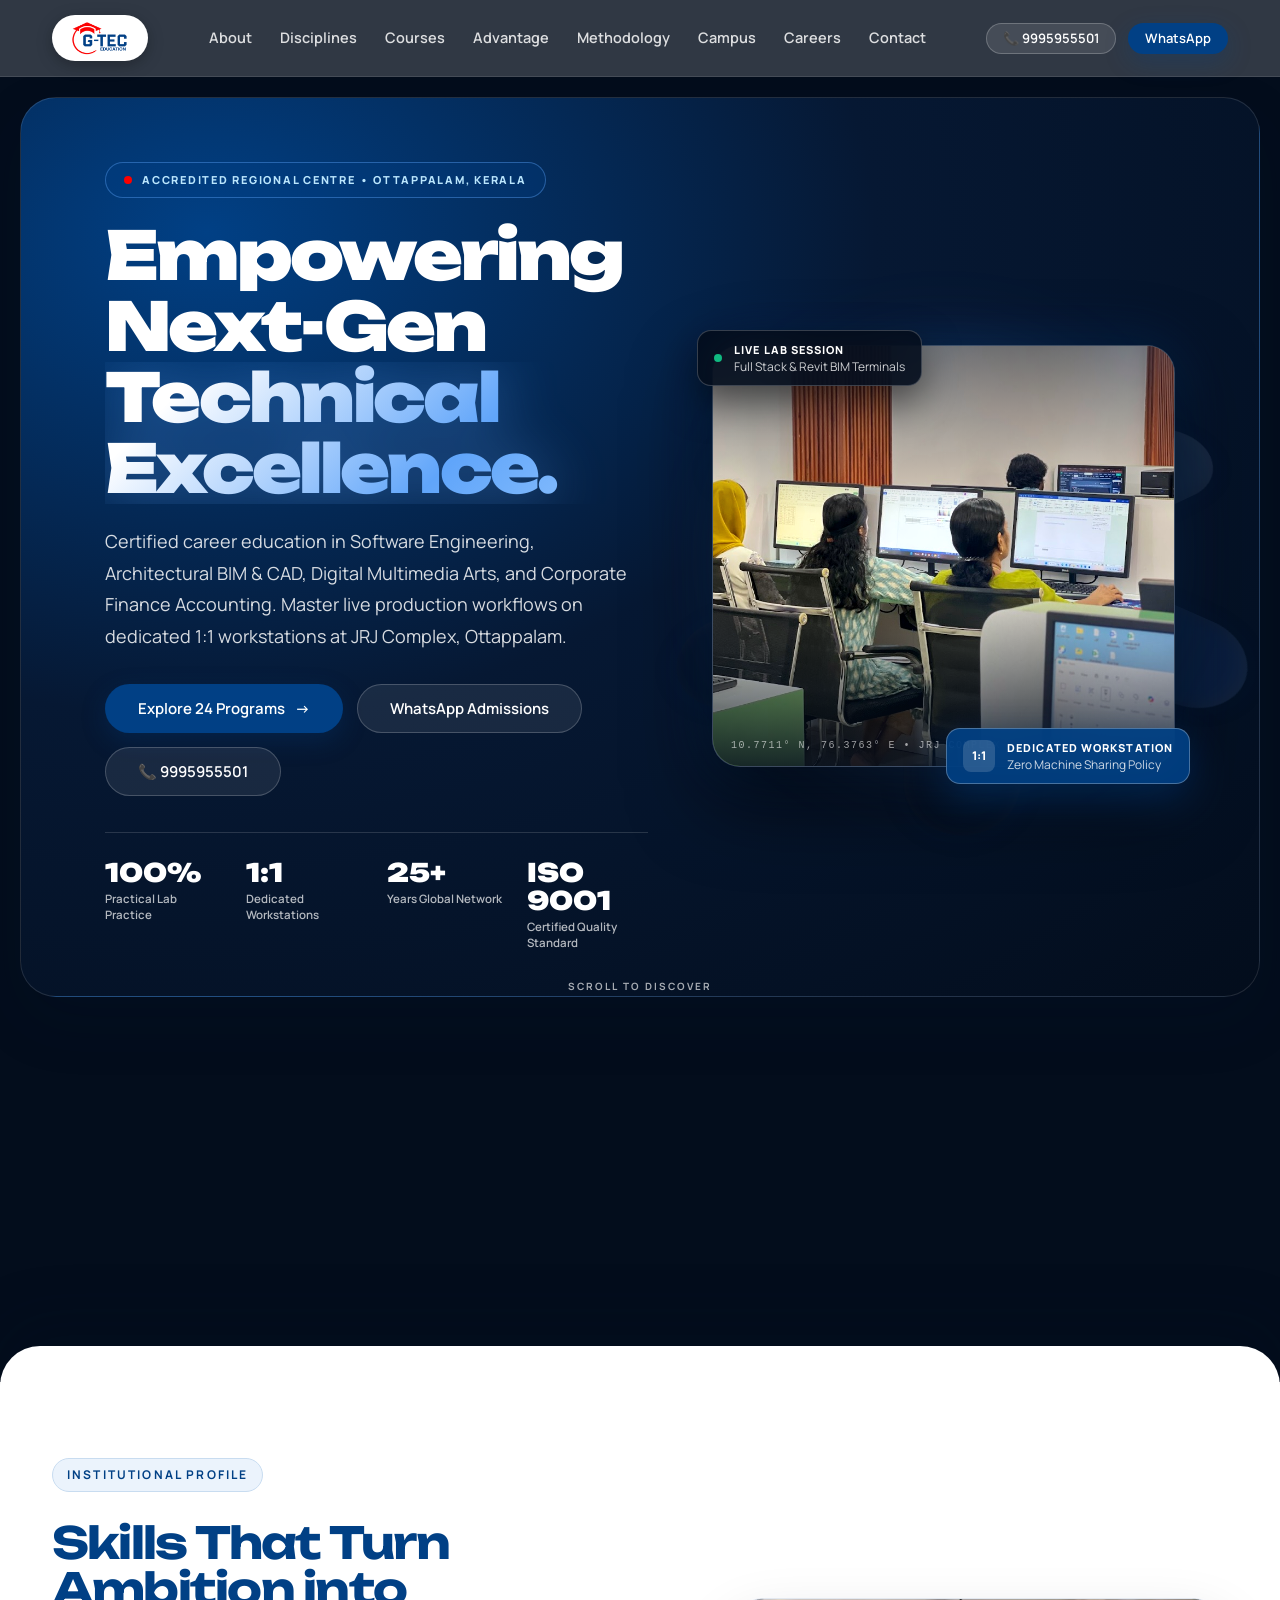
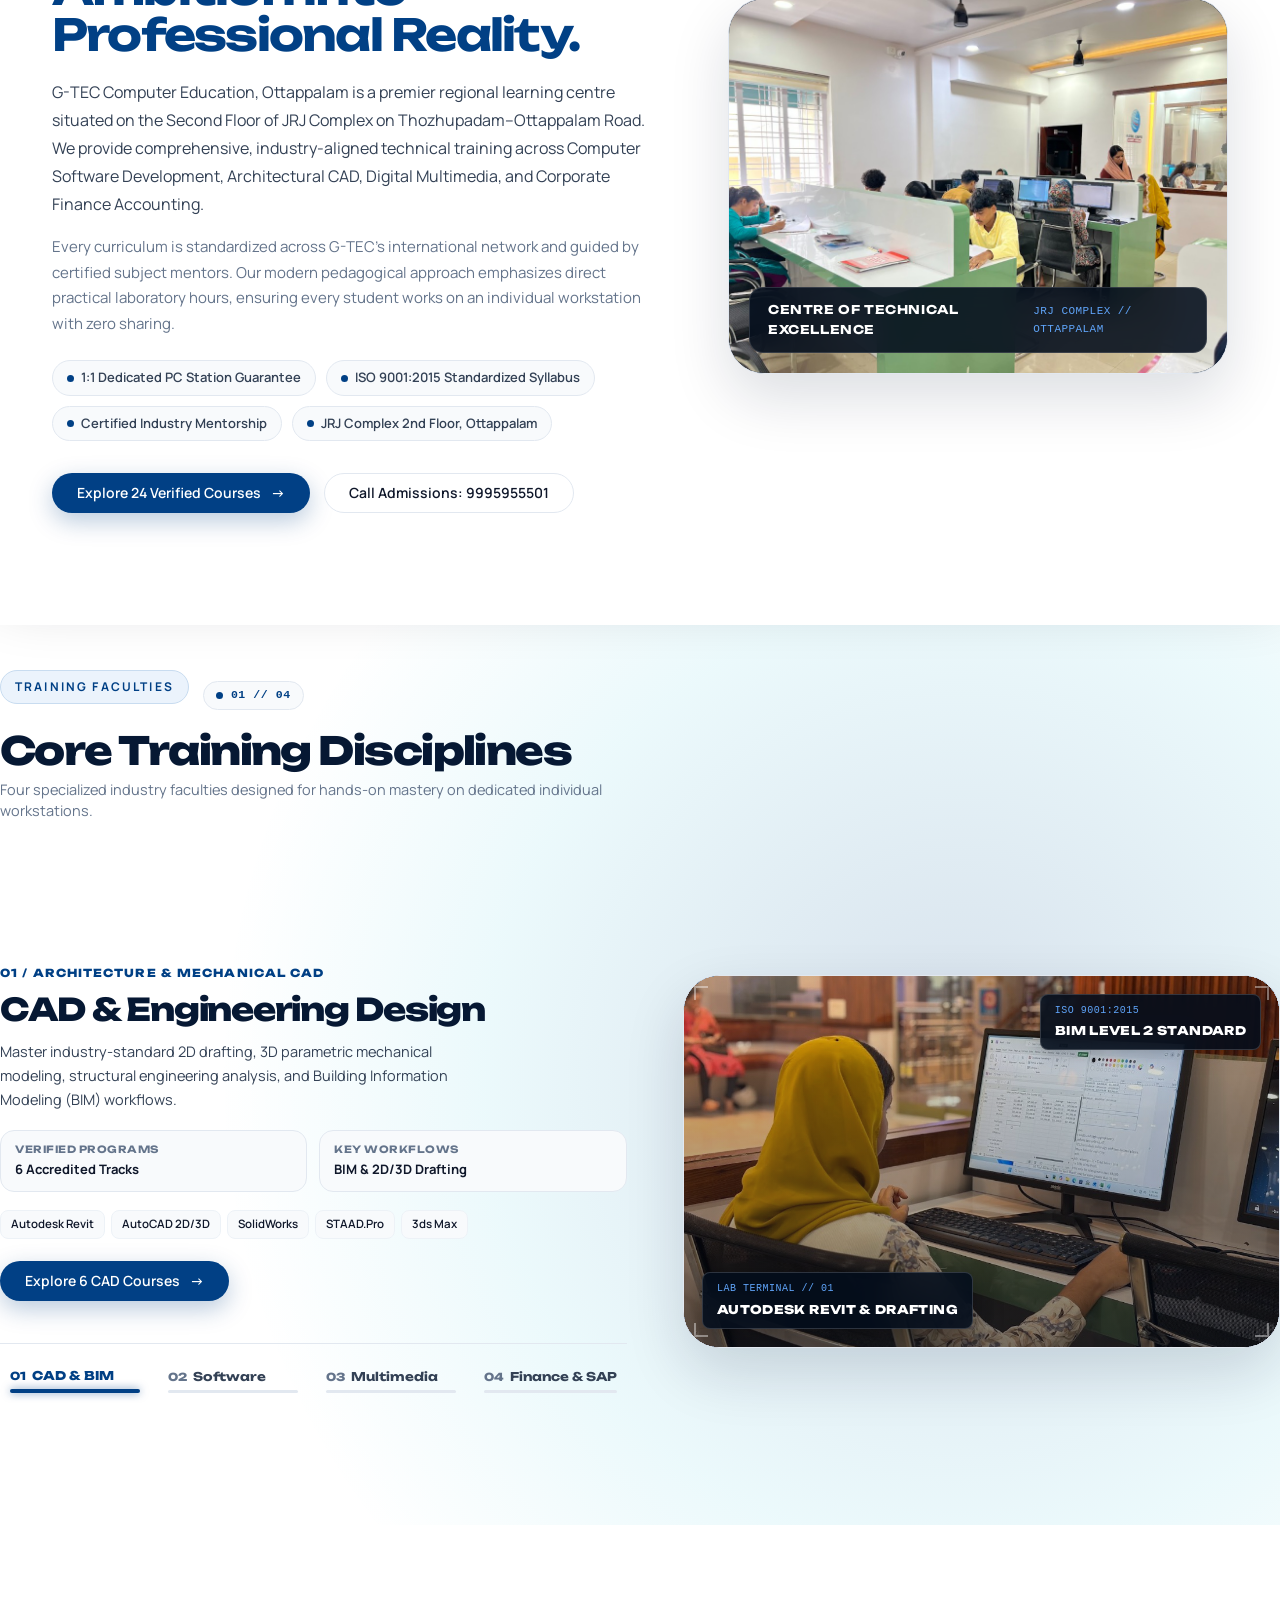
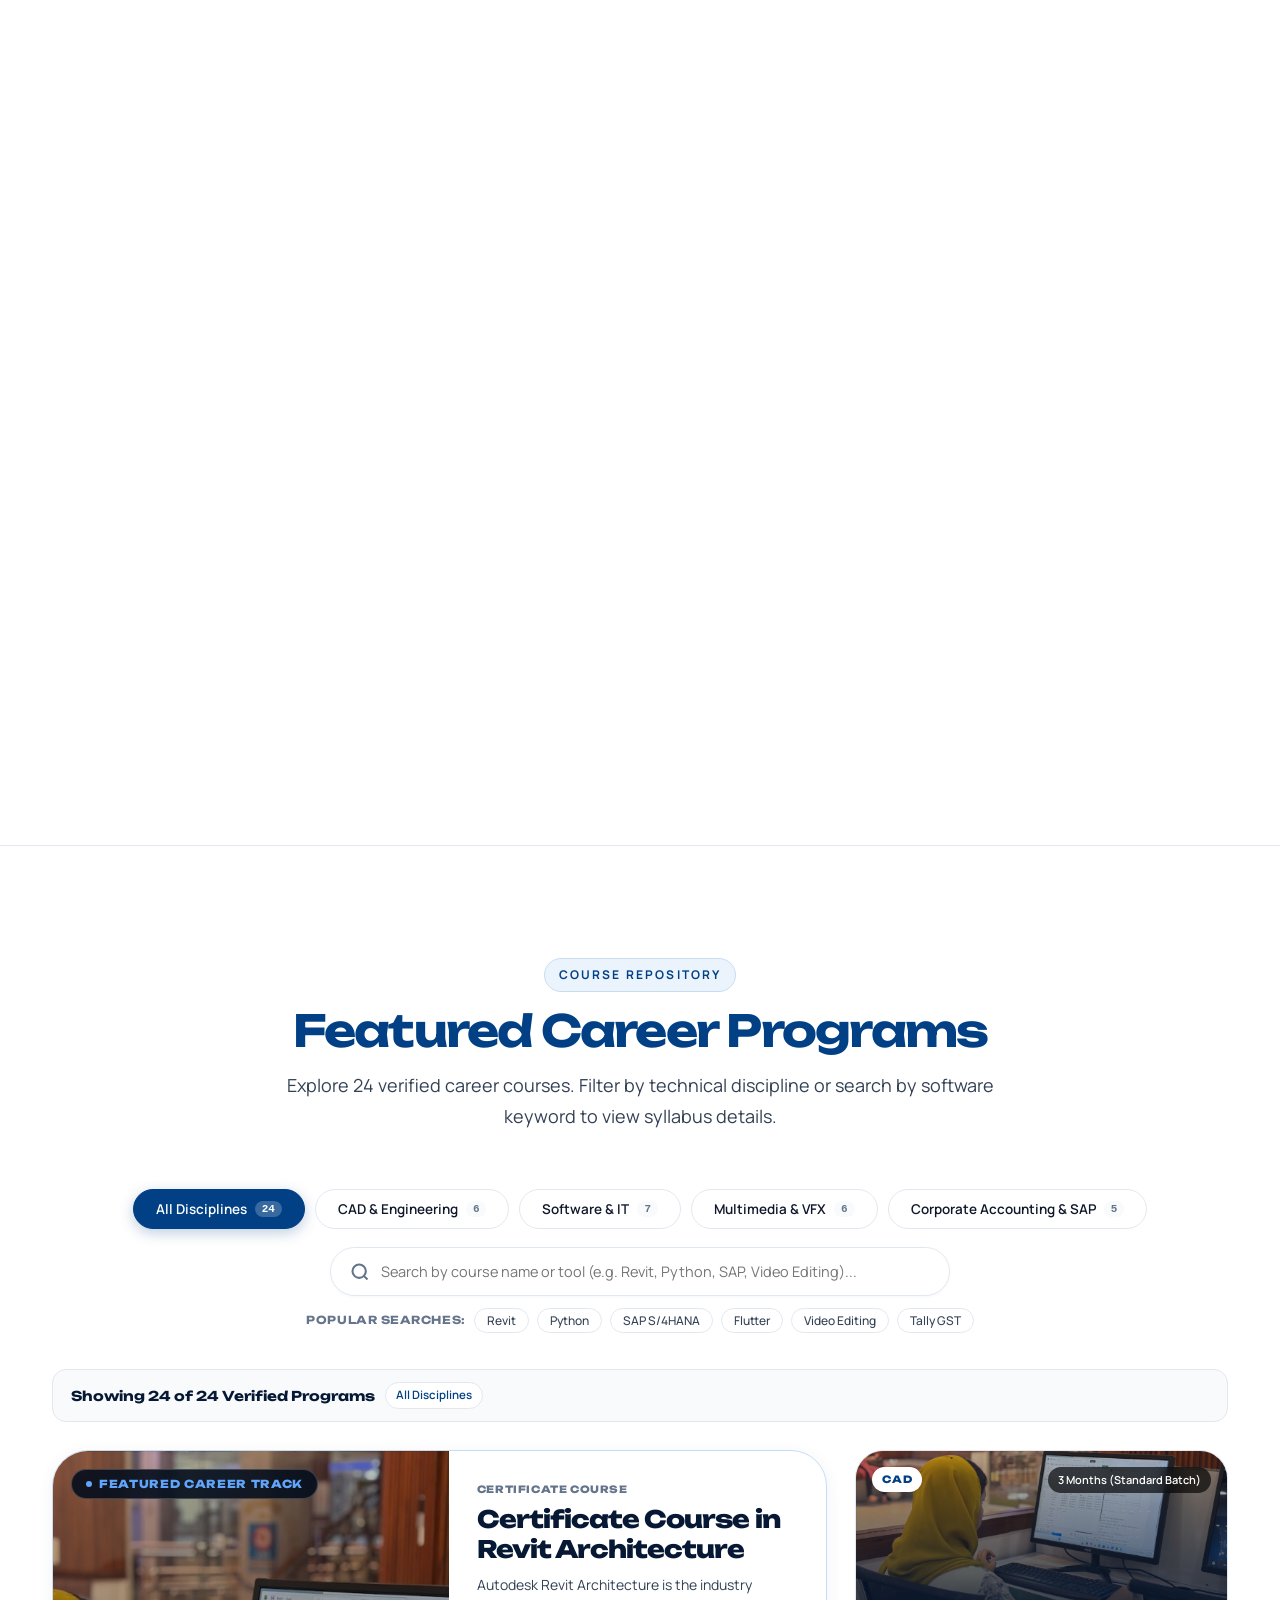
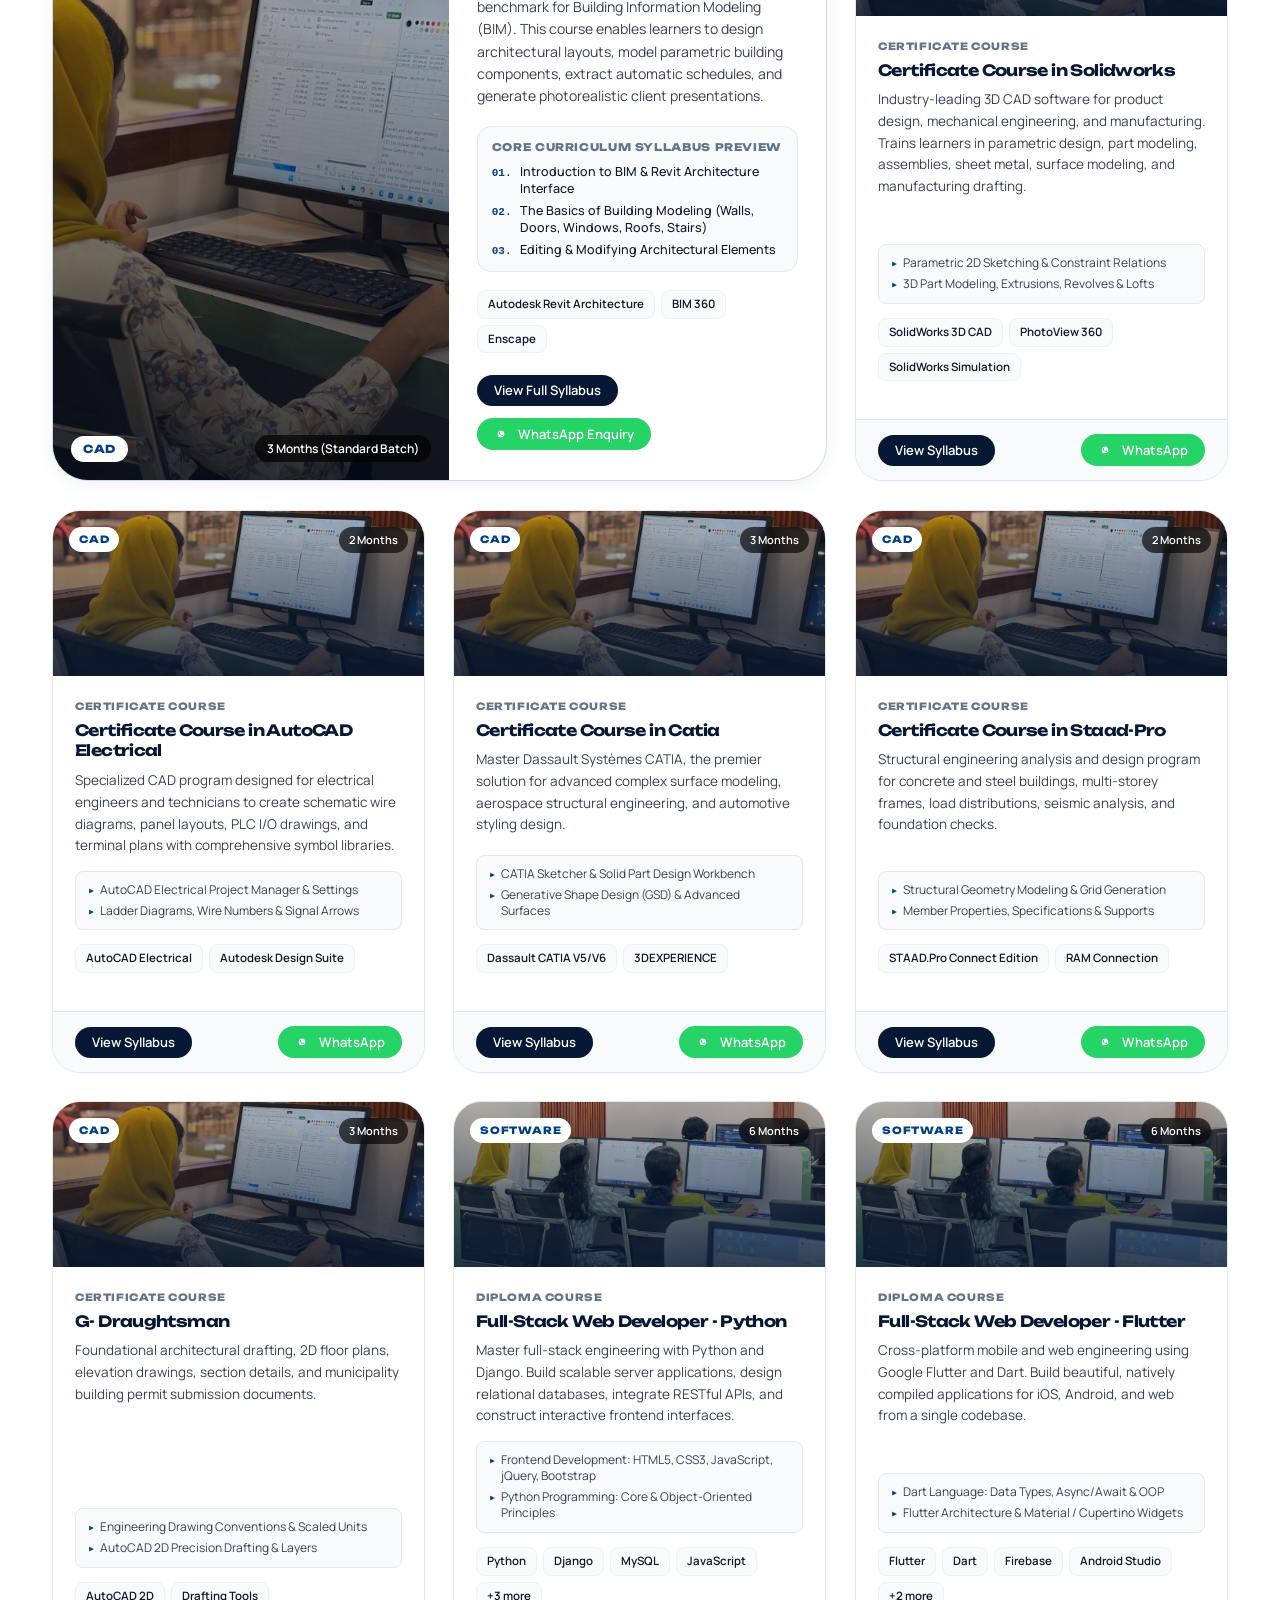
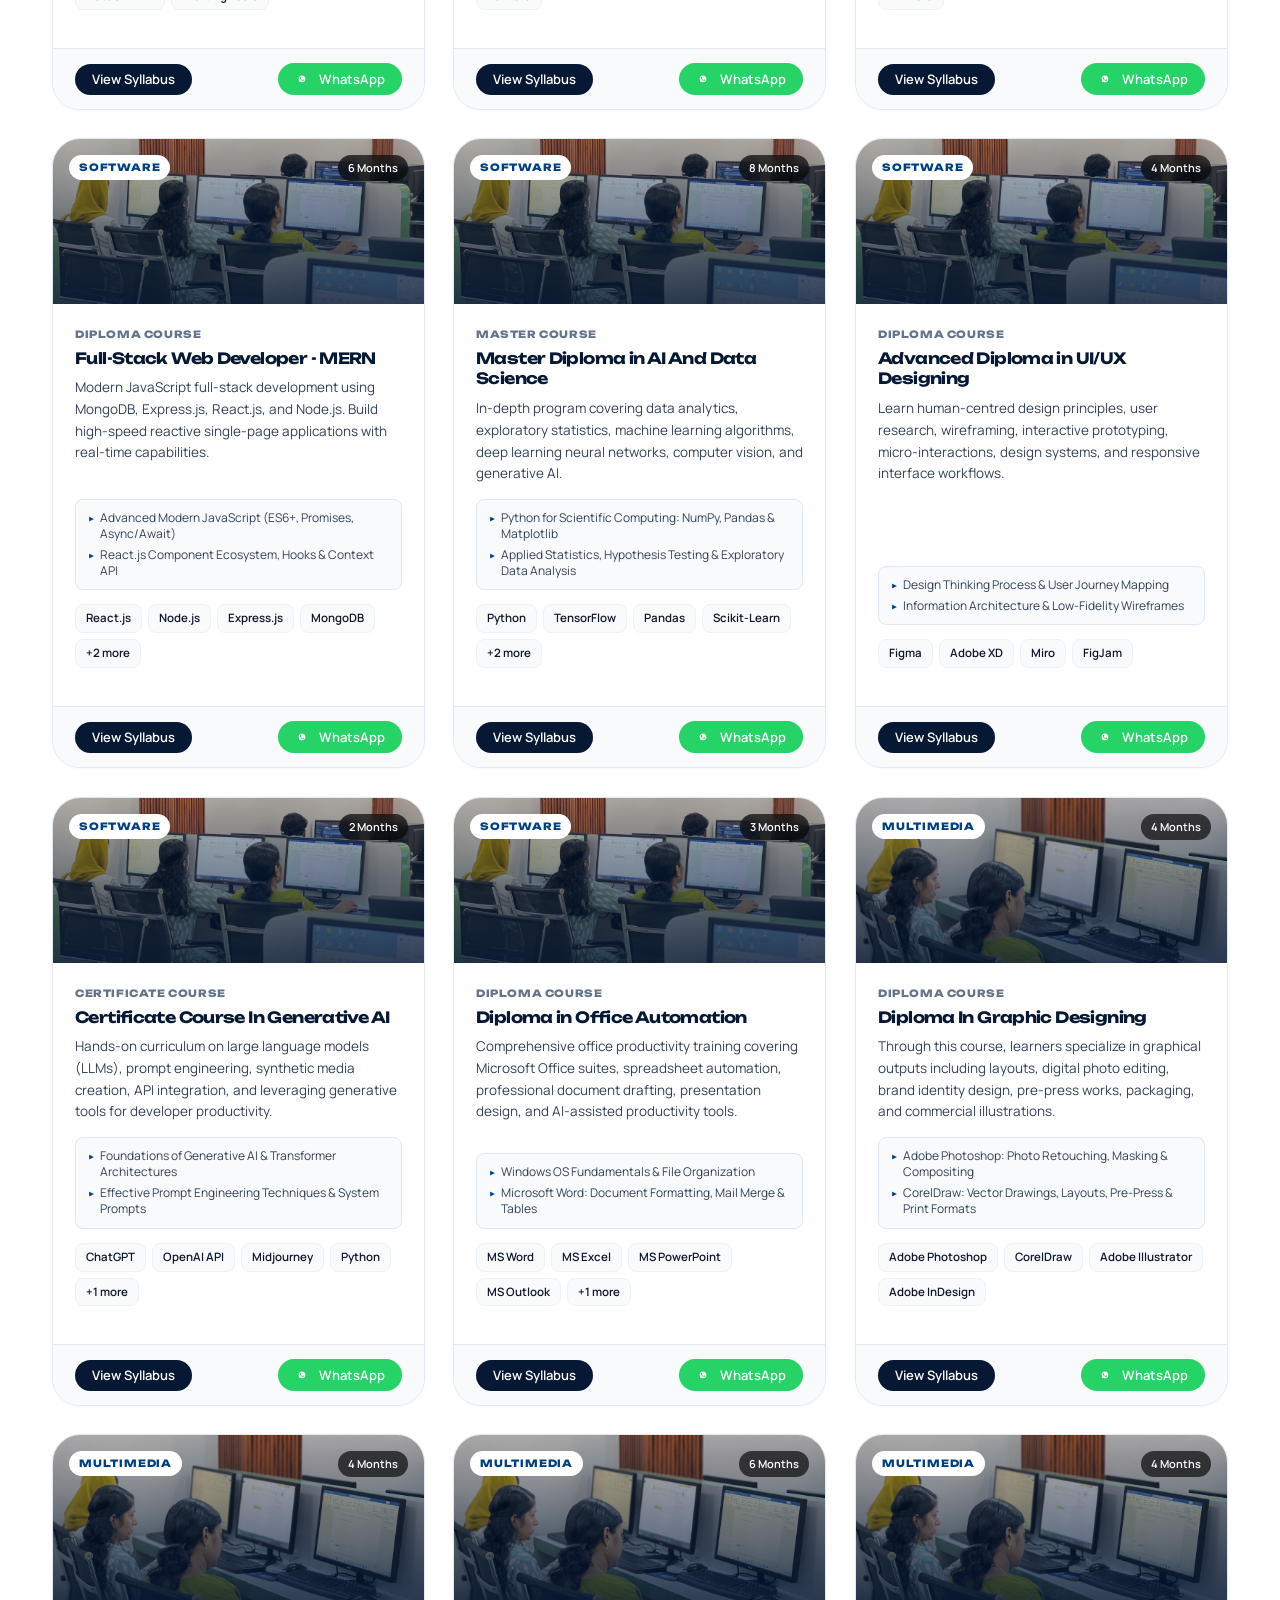
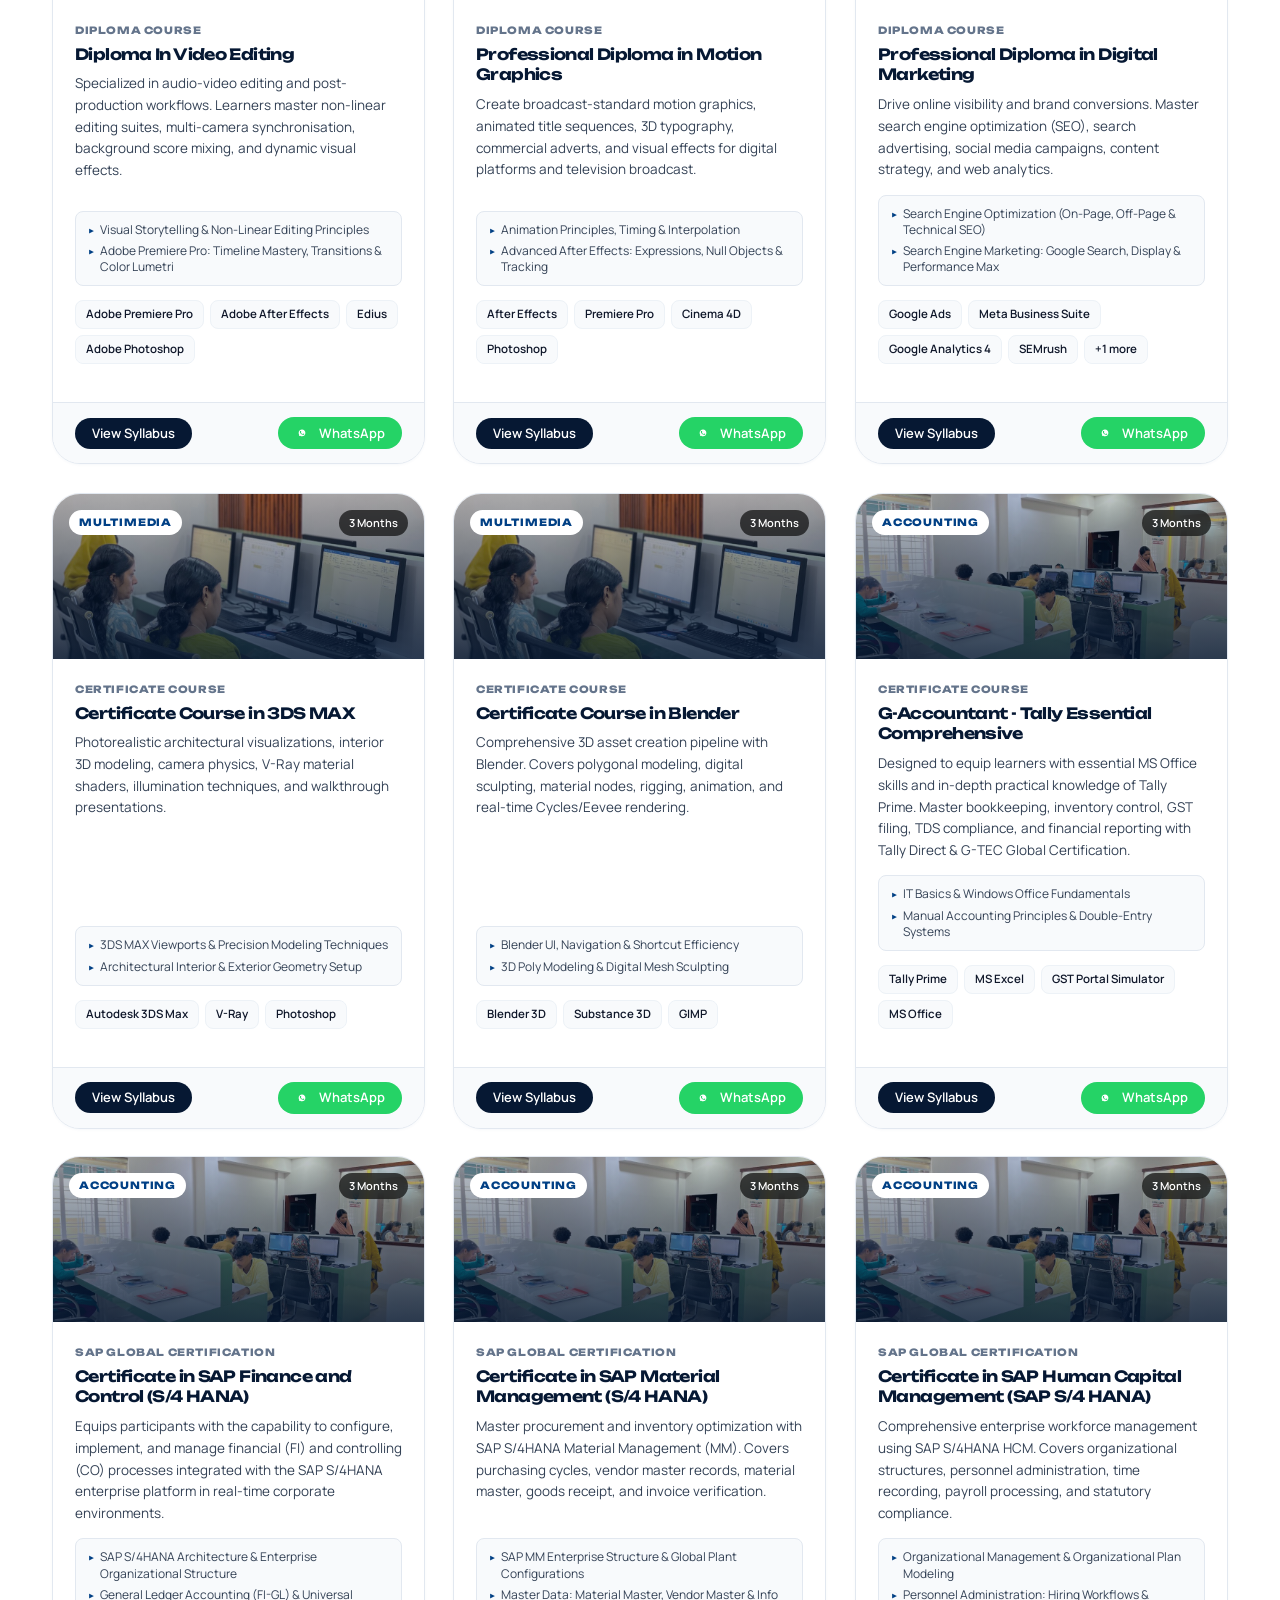
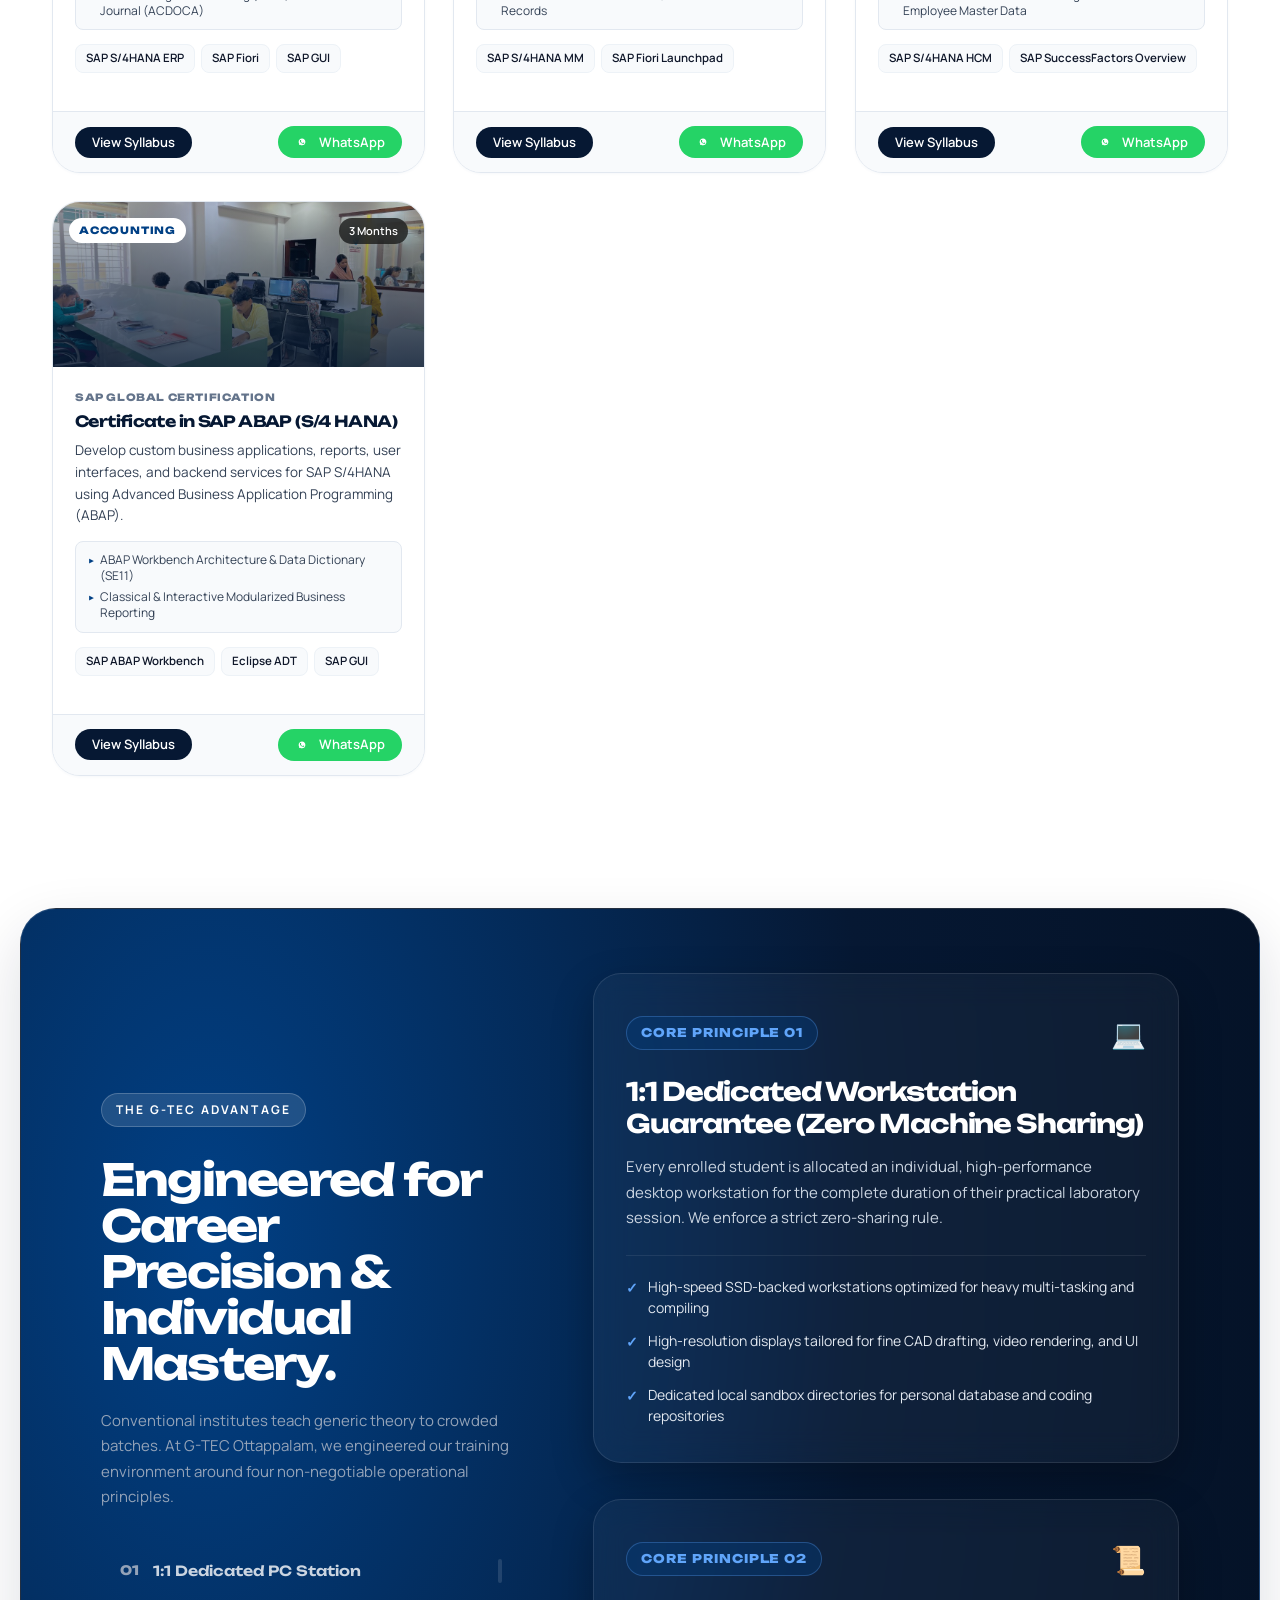
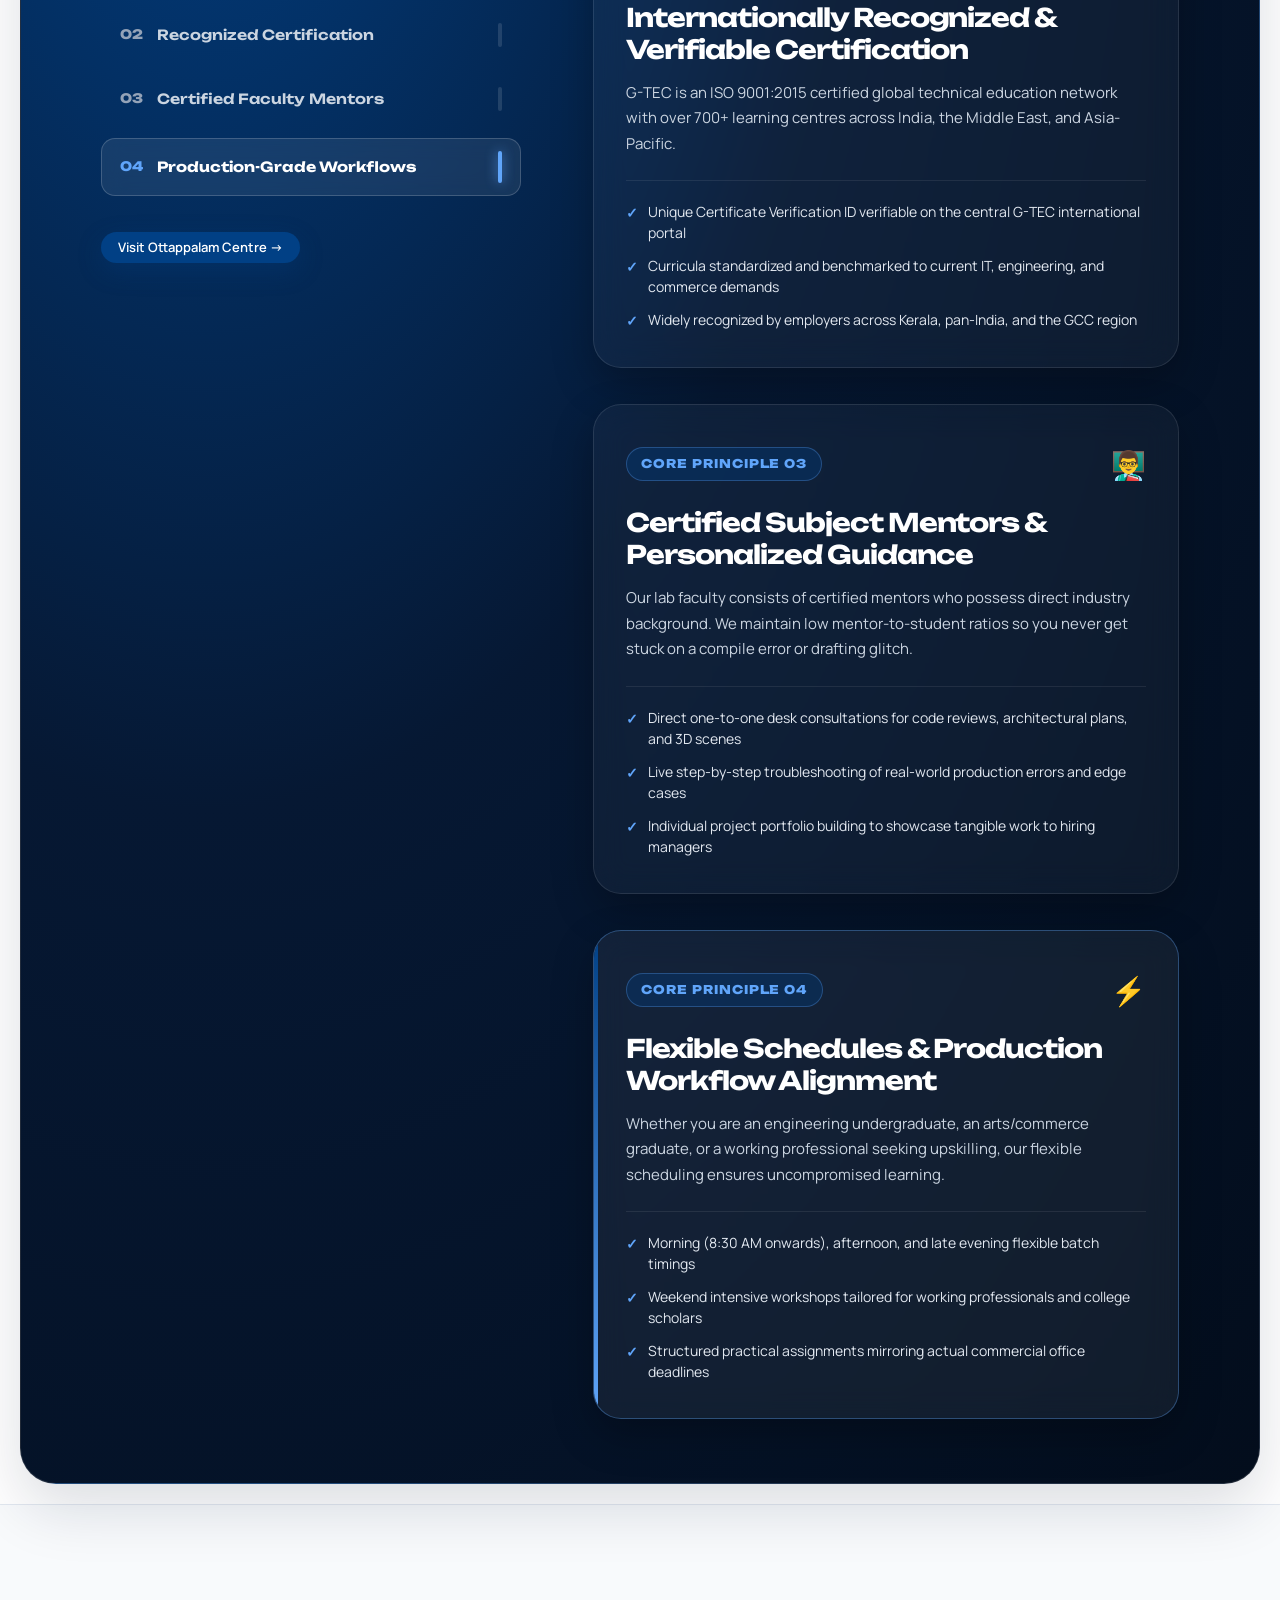
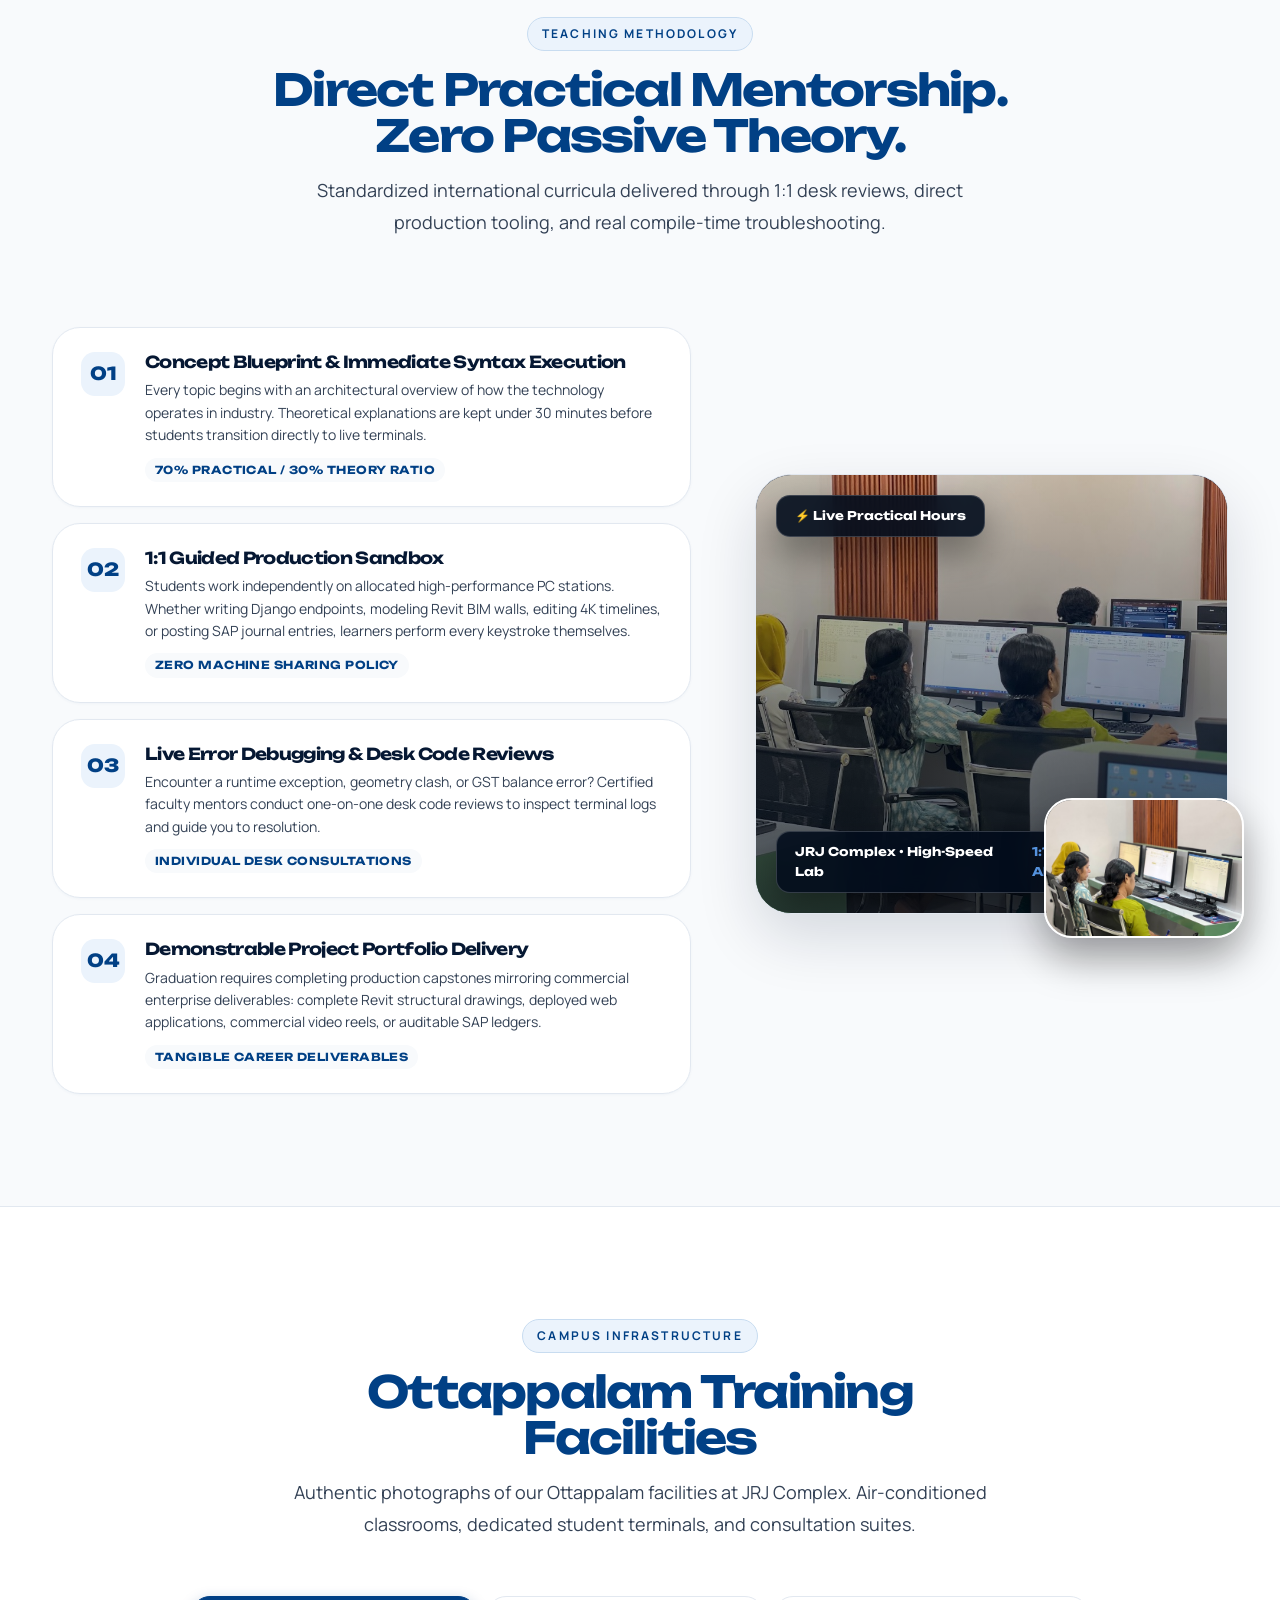
==== new-site/index.html @ 490abf29 "Initial commit: new-site design system and auto-sync daemon" ====
<!DOCTYPE html>
<html lang="en" class="scroll-smooth">
<head>
  <meta charset="UTF-8" />
  <meta name="viewport" content="width=device-width, initial-scale=1.0" />
  <meta http-equiv="X-UA-Compatible" content="ie=edge" />

  <!-- Primary SEO Meta Tags -->
  <title>G-TEC Computer Education Ottappalam | Certified IT, CAD, Multimedia & Accounting</title>
  <meta name="title" content="G-TEC Computer Education Ottappalam | Certified IT, CAD, Multimedia & Accounting" />
  <meta name="description" content="Official website of G-TEC Computer Education, Ottappalam. Certified career training in Python Full Stack, AutoCAD, Revit Architecture, Adobe Premiere, SAP S/4HANA, and TallyPrime at JRJ Complex, Ottappalam, Kerala." />
  <meta name="keywords" content="G-TEC Education Ottappalam, computer training institute Ottappalam, software courses Kerala, Python Django course, Revit BIM training, Tally Prime accounting, SAP S4HANA course, graphic design institute Ottappalam" />
  <meta name="robots" content="index, follow" />
  <meta name="theme-color" content="#014085" />

  <!-- Open Graph / Social -->
  <meta property="og:type" content="website" />
  <meta property="og:url" content="https://final-third-haris.github.io/https-gtecottapalam.github.io/" />
  <meta property="og:title" content="G-TEC Education Ottappalam | Empowering Next-Gen Technical Excellence" />
  <meta property="og:description" content="Certified training in Software Development, Architectural CAD, Multimedia Arts, and Corporate Accounting at JRJ Complex, Ottappalam." />
  <meta property="og:image" content="./assets/images/reception-lounge.jpg" />

  <!-- Favicon -->
  <link rel="icon" type="image/png" href="./assets/images/favicon.png" />
  <link rel="apple-touch-icon" href="./assets/images/favicon.png" />

  <!-- Google Fonts Preconnect & Stylesheet -->
  <link rel="preconnect" href="https://fonts.googleapis.com" />
  <link rel="preconnect" href="https://fonts.gstatic.com" crossorigin />
  <link href="https://fonts.googleapis.com/css2?family=Manrope:wght@300;400;500;600;700;800&family=Unbounded:wght@300;400;500;600;700;800;900&display=swap" rel="stylesheet" />

  <!-- Design System Stylesheets -->
  <link rel="stylesheet" href="./assets/css/tokens.css" />
  <link rel="stylesheet" href="./assets/css/base.css" />
  <link rel="stylesheet" href="./assets/css/components.css" />
  <link rel="stylesheet" href="./assets/css/animations.css" />

  <!-- Structured Data JSON-LD -->
  <script type="application/ld+json">
  {
    "@context": "https://schema.org",
    "@type": "EducationalOrganization",
    "name": "G-TEC Computer Education, Ottappalam",
    "description": "Leading computer education and training centre in Ottappalam providing certified programs in Software Development, CAD, Multimedia, and Corporate Accounting.",
    "url": "https://final-third-haris.github.io/https-gtecottapalam.github.io/",
    "logo": "https://final-third-haris.github.io/https-gtecottapalam.github.io/assets/images/gtec-logo.png",
    "image": "https://final-third-haris.github.io/https-gtecottapalam.github.io/assets/images/reception-lounge.jpg",
    "telephone": "+919995955501",
    "email": "ottappalam.pkd@gteceducation.com",
    "address": {
      "@type": "PostalAddress",
      "streetAddress": "Second Floor, JRJ Complex, Thozhupadam–Ottappalam Road",
      "addressLocality": "Ottappalam",
      "addressRegion": "Kerala",
      "postalCode": "679101",
      "addressCountry": "IN"
    },
    "geo": {
      "@type": "GeoCoordinates",
      "latitude": 10.7711467,
      "longitude": 76.3762886
    },
    "sameAs": [
      "https://www.instagram.com/gtecottapalam/?hl=en",
      "https://www.facebook.com/gtecotp/",
      "https://maps.app.goo.gl/fbnyT27gH3FD3fjV9"
    ]
  }
  </script>
</head>
<body>

  <!-- ========================================================================
       1. STICKY FROSTED NAVIGATION BAR
       ======================================================================== -->
  <header class="site-nav">
    <div class="container nav-container">
      
      <!-- Brand Logo with Shield Capsule -->
      <a href="#hero" class="nav-brand" aria-label="G-TEC Education Ottappalam Home">
        <div class="nav-brand-capsule">
          <img src="./assets/images/gtec-logo.png" alt="G-TEC Education Official Logo" class="nav-logo-img" width="144" height="34" />
        </div>
      </a>

      <!-- Primary Desktop Links -->
      <nav class="nav-links" aria-label="Primary Navigation">
        <a href="#about" class="nav-link">About</a>
        <a href="#disciplines" class="nav-link">Disciplines</a>
        <a href="#courses" class="nav-link">Courses</a>
        <a href="#why-gtec" class="nav-link">Advantage</a>
        <a href="#pedagogy" class="nav-link">Methodology</a>
        <a href="#campus" class="nav-link">Campus</a>
        <a href="#careers" class="nav-link">Careers</a>
        <a href="#contact" class="nav-link">Contact</a>
      </nav>

      <!-- Action Controls -->
      <div class="nav-actions">
        <a href="tel:+919995955501" class="btn btn-nav-call btn-sm hide-on-mobile" aria-label="Call Admissions">
          <span>📞 9995955501</span>
        </a>
        <a href="https://wa.me/916238843939" target="_blank" rel="noopener noreferrer" class="btn btn-primary btn-sm hide-on-mobile" aria-label="WhatsApp Enquiry">
          <span>WhatsApp</span>
        </a>
        <button type="button" class="mobile-toggle-btn" id="mobile-toggle-btn" aria-label="Open mobile menu">
          ☰
        </button>
      </div>

    </div>
  </header>

  <!-- Mobile Drawer -->
  <div class="mobile-drawer" id="mobile-drawer">
    <div class="drawer-panel" onclick="event.stopPropagation()">
      <div>
        <div style="display: flex; justify-content: space-between; align-items: center; margin-bottom: 32px;">
          <img src="./assets/images/gtec-logo.png" alt="G-TEC Logo" style="height: 38px; width: auto;" />
          <button type="button" id="drawer-close-btn" style="font-size: 28px; color: var(--color-slate-dark); cursor: pointer;" aria-label="Close menu">&times;</button>
        </div>
        <nav style="display: flex; flex-direction: column; gap: 20px;">
          <a href="#about" class="nav-link drawer-link">About Centre</a>
          <a href="#disciplines" class="nav-link drawer-link">Core Disciplines</a>
          <a href="#courses" class="nav-link drawer-link">24 Career Programs</a>
          <a href="#why-gtec" class="nav-link drawer-link">The G-TEC Advantage</a>
          <a href="#pedagogy" class="nav-link drawer-link">Teaching Methodology</a>
          <a href="#campus" class="nav-link drawer-link">Campus Facilities</a>
          <a href="#careers" class="nav-link drawer-link">Career Pathways</a>
          <a href="#credentials" class="nav-link drawer-link">Verification & ISO</a>
          <a href="#contact" class="nav-link drawer-link">Contact & Directions</a>
        </nav>
      </div>

      <div style="display: flex; flex-direction: column; gap: 12px; border-top: 1px solid var(--border-color); padding-top: 24px;">
        <a href="tel:+919995955501" class="btn btn-outline" style="width: 100%;">
          Call: +91 99959 55501
        </a>
        <a href="https://wa.me/916238843939" target="_blank" rel="noopener noreferrer" class="btn btn-primary" style="width: 100%;">
          Chat on WhatsApp
        </a>
      </div>
    </div>
  </div>

  <main id="main-content">

    <!-- ========================================================================
         2. HERO STAGE: FRAMED ATMOSPHERIC CANVAS WITH 3D GYROSCOPE & SHOWCASE
         ======================================================================== -->
    <div class="hero-stage" id="hero-stage">
      <div class="page-chassis hero-pinned-chassis" id="hero-chassis">
        <div class="chassis-hero" id="hero">
          
          <div class="container hero-grid">
            
            <!-- Left Editorial Text Content -->
            <div class="hero-left-content" id="hero-left-content">
              
              <div class="hero-eyebrow">
                <span class="pulse-dot-red"></span>
                <span>ACCREDITED REGIONAL CENTRE • OTTAPPALAM, KERALA</span>
              </div>

              <h1 class="hero-title">
                <span class="hero-title-line"><span class="hero-title-inner">Empowering Next-Gen</span></span>
                <span class="hero-title-line"><span class="hero-title-inner highlight-gradient">Technical Excellence.</span></span>
              </h1>

              <p class="hero-description">
                Certified career education in Software Engineering, Architectural BIM &amp; CAD, Digital Multimedia Arts, and Corporate Finance Accounting. Master live production workflows on dedicated 1:1 workstations at JRJ Complex, Ottappalam.
              </p>

              <div class="hero-cta-group">
                <a href="#courses" class="btn btn-primary btn-lg">
                  <span>Explore 24 Programs</span>
                  <span>&rarr;</span>
                </a>
                <a href="https://wa.me/916238843939?text=Hello%20G-TEC%20Education%20Ottappalam%2C%20I%20would%20like%20course%20and%20admission%20details." target="_blank" rel="noopener noreferrer" class="btn btn-outline-light btn-lg">
                  <span>WhatsApp Admissions</span>
                </a>
                <a href="tel:+919995955501" class="btn btn-outline-light btn-lg hide-on-mobile">
                  <span>📞 9995955501</span>
                </a>
              </div>

              <!-- Proof Metrics Telemetry Strip -->
              <div class="hero-metrics-strip">
                <div class="hero-metric-item">
                  <span class="hero-metric-val">100%</span>
                  <span class="hero-metric-lbl">Practical Lab Practice</span>
                </div>
                <div class="hero-metric-item">
                  <span class="hero-metric-val">1:1</span>
                  <span class="hero-metric-lbl">Dedicated Workstations</span>
                </div>
                <div class="hero-metric-item">
                  <span class="hero-metric-val">25+</span>
                  <span class="hero-metric-lbl">Years Global Network</span>
                </div>
                <div class="hero-metric-item">
                  <span class="hero-metric-val">ISO 9001</span>
                  <span class="hero-metric-lbl">Certified Quality Standard</span>
                </div>
              </div>

            </div>

            <!-- Right Column: Dominant Visual Focal Point & 3D Gyroscope -->
            <div class="hero-visual-stage" id="hero-visual-stage">
              
              <!-- 3D Gyroscopic Perspective Ring Component -->
              <div class="tech-gyroscope-wrapper" aria-hidden="true">
                <div class="tech-gyroscope">
                  <div class="gyro-ring"></div>
                  <div class="gyro-ring"></div>
                  <div class="gyro-ring"></div>
                </div>
              </div>

              <!-- Elevated Glassmorphic Laboratory Viewport -->
              <div class="hero-showcase-frame">
                
                <!-- Floating Top Telemetry Badge -->
                <div class="hero-hud-badge badge-top">
                  <span class="pulse-dot-green"></span>
                  <div class="badge-text-group">
                    <span class="badge-title">LIVE LAB SESSION</span>
                    <span class="badge-sub">Full Stack &amp; Revit BIM Terminals</span>
                  </div>
                </div>

                <div class="hero-showcase-inner">
                  <img 
                    src="./assets/images/students-coding-lab.jpg" 
                    alt="Active Student Training Laboratory at G-TEC Ottappalam" 
                    class="hero-showcase-img"
                    width="600"
                    height="420"
                    loading="eager"
                  />
                  <div class="hero-showcase-vignette"></div>
                  <div class="hero-coordinates">10.7711° N, 76.3763° E • JRJ COMPLEX</div>
                </div>

                <!-- Floating Bottom Specification Badge -->
                <div class="hero-hud-badge badge-bottom">
                  <div class="badge-icon-chip">1:1</div>
                  <div class="badge-text-group">
                    <span class="badge-title">Dedicated Workstation</span>
                    <span class="badge-sub">Zero Machine Sharing Policy</span>
                  </div>
                </div>

              </div>

            </div>

          </div>

          <!-- Subtle Animated Scroll Cue -->
          <div class="hero-scroll-cue-wrapper">
            <a href="#about" class="hero-scroll-cue" aria-label="Scroll to Institutional Profile">
              <span class="scroll-cue-text">SCROLL TO DISCOVER</span>
              <div class="scroll-cue-pill">
                <span class="scroll-cue-dot"></span>
              </div>
            </a>
          </div>

        </div>
      </div>
    </div>

    <!-- ========================================================================
         3. SECTION A: INSTITUTIONAL PROFILE & ETHOS
         ======================================================================== -->
    <section class="section" id="about">
      <div class="container">
        <div class="about-split-grid">
          
          <div class="motion-slide-left">
            <span class="eyebrow-tag">Institutional Profile</span>
            <h2 class="section-title" style="margin-top: 12px; margin-bottom: 20px;">
              Skills That Turn Ambition into Professional Reality.
            </h2>
            <p style="font-size: 16px; line-height: 1.75; margin-bottom: 16px; color: var(--color-slate-body);">
              G-TEC Computer Education, Ottappalam is a premier regional learning centre situated on the Second Floor of JRJ Complex on Thozhupadam–Ottappalam Road. We provide comprehensive, industry-aligned technical training across Computer Software Development, Architectural CAD, Digital Multimedia, and Corporate Finance Accounting.
            </p>
            <p style="font-size: 15px; line-height: 1.7; margin-bottom: 20px; color: var(--color-slate-muted);">
              Every curriculum is standardized across G-TEC’s international network and guided by certified subject mentors. Our modern pedagogical approach emphasizes direct practical laboratory hours, ensuring every student works on an individual workstation with zero sharing.
            </p>

            <!-- Institutional Telemetry Strip -->
            <div class="about-telemetry-strip">
              <span class="about-telemetry-chip">
                <span class="chip-dot"></span>
                <span>1:1 Dedicated PC Station Guarantee</span>
              </span>
              <span class="about-telemetry-chip">
                <span class="chip-dot"></span>
                <span>ISO 9001:2015 Standardized Syllabus</span>
              </span>
              <span class="about-telemetry-chip">
                <span class="chip-dot"></span>
                <span>Certified Industry Mentorship</span>
              </span>
              <span class="about-telemetry-chip">
                <span class="chip-dot"></span>
                <span>JRJ Complex 2nd Floor, Ottappalam</span>
              </span>
            </div>

            <div style="display: flex; gap: 14px; flex-wrap: wrap;">
              <a href="#courses" class="btn btn-primary">
                <span>Explore 24 Verified Courses</span>
                <span>&rarr;</span>
              </a>
              <a href="tel:+919995955501" class="btn btn-outline">
                <span>Call Admissions: 9995955501</span>
              </a>
            </div>
          </div>

          <div class="about-showcase-frame motion-slide-right">
            <img src="./assets/images/training-lab-wide.jpg" alt="Computer Training Lab at G-TEC Ottappalam" width="600" height="420" loading="lazy" />
            <div class="about-hud-chip">
              <span class="hud-title">CENTRE OF TECHNICAL EXCELLENCE</span>
              <span class="hud-coord">JRJ COMPLEX // OTTAPPALAM</span>
            </div>
          </div>

        </div>
      </div>
    </section>

    <!-- ========================================================================
         4. SECTION B: SCROLL-DRIVEN PINNED TRAINING DISCIPLINES RUNWAY
         ======================================================================== -->
    <section class="disciplines-pinned-section" id="disciplines" aria-label="Core Training Disciplines">
      
      <!-- Desktop Pinned Scroll Runway (Sticky 100vh stage driven by 380vh scroll runway) -->
      <div class="disciplines-scroll-track" id="disciplines-track">
        <div class="disciplines-pinned-stage" id="disciplines-stage">
          
          <!-- Dynamic Background Glow Shader responding to active discipline -->
          <div class="disciplines-backdrop-glow" id="disciplines-glow"></div>

          <div class="disciplines-stage-container">
            
            <!-- Stage Header -->
            <div class="disciplines-stage-header">
              <div class="stage-eyebrow-wrap">
                <span class="eyebrow-tag">Training Faculties</span>
                <span class="discipline-status-pill">
                  <span class="pulse-dot"></span>
                  <span id="discipline-counter">01 // 04</span>
                </span>
              </div>
              <h2 class="section-title disciplines-section-heading">Core Training Disciplines</h2>
              <p class="section-desc disciplines-lead-desc">
                Four specialized industry faculties designed for hands-on mastery on dedicated individual workstations.
              </p>
            </div>

            <!-- Two-Column Master Stage Body -->
            <div class="disciplines-stage-body">
              
              <!-- LEFT COLUMN: Narrative Details Stack -->
              <div class="disciplines-narrative-col">
                <div class="discipline-panes-wrapper">
                  
                  <!-- Pane 0: CAD & Engineering Design -->
                  <div class="discipline-story-pane is-active" data-index="0" data-cat="cad">
                    <span class="discipline-index-tag">01 / ARCHITECTURE & MECHANICAL CAD</span>
                    <h3 class="discipline-headline">CAD & Engineering Design</h3>
                    <p class="discipline-summary">
                      Master industry-standard 2D drafting, 3D parametric mechanical modeling, structural engineering analysis, and Building Information Modeling (BIM) workflows.
                    </p>

                    <div class="discipline-feature-matrix">
                      <div class="discipline-matrix-item">
                        <span class="matrix-label">Verified Programs</span>
                        <span class="matrix-value">6 Accredited Tracks</span>
                      </div>
                      <div class="discipline-matrix-item">
                        <span class="matrix-label">Key Workflows</span>
                        <span class="matrix-value">BIM & 2D/3D Drafting</span>
                      </div>
                    </div>

                    <div class="discipline-tools-deck">
                      <span class="tool-chip">Autodesk Revit</span>
                      <span class="tool-chip">AutoCAD 2D/3D</span>
                      <span class="tool-chip">SolidWorks</span>
                      <span class="tool-chip">STAAD.Pro</span>
                      <span class="tool-chip">3ds Max</span>
                    </div>

                    <div class="discipline-cta-wrap">
                      <a href="#courses" class="btn btn-primary" data-filter="cad">
                        <span>Explore 6 CAD Courses</span>
                        <span>&rarr;</span>
                      </a>
                    </div>
                  </div>

                  <!-- Pane 1: Software Development & IT -->
                  <div class="discipline-story-pane" data-index="1" data-cat="software">
                    <span class="discipline-index-tag">02 / COMPUTER SOFTWARE & IT</span>
                    <h3 class="discipline-headline">Software Development & IT</h3>
                    <p class="discipline-summary">
                      Build production-ready web platforms, cross-platform mobile apps, cloud backends, and modern applied AI data pipelines using real coding environments.
                    </p>

                    <div class="discipline-feature-matrix">
                      <div class="discipline-matrix-item">
                        <span class="matrix-label">Verified Programs</span>
                        <span class="matrix-value">7 Accredited Tracks</span>
                      </div>
                      <div class="discipline-matrix-item">
                        <span class="matrix-label">Key Workflows</span>
                        <span class="matrix-value">Full-Stack & Mobile Dev</span>
                      </div>
                    </div>

                    <div class="discipline-tools-deck">
                      <span class="tool-chip">Python Django</span>
                      <span class="tool-chip">Flutter</span>
                      <span class="tool-chip">React / MERN</span>
                      <span class="tool-chip">AI & Data Science</span>
                      <span class="tool-chip">Java Enterprise</span>
                    </div>

                    <div class="discipline-cta-wrap">
                      <a href="#courses" class="btn btn-primary" data-filter="software">
                        <span>Explore 7 Software Courses</span>
                        <span>&rarr;</span>
                      </a>
                    </div>
                  </div>

                  <!-- Pane 2: Multimedia & Visual Arts -->
                  <div class="discipline-story-pane" data-index="2" data-cat="multimedia">
                    <span class="discipline-index-tag">03 / CREATIVE DIGITAL MEDIA & VFX</span>
                    <h3 class="discipline-headline">Multimedia & Visual Arts</h3>
                    <p class="discipline-summary">
                      Create professional brand designs, broadcast-grade video edits, cinematic motion graphics, and 3D architectural visualizations with industry toolkits.
                    </p>

                    <div class="discipline-feature-matrix">
                      <div class="discipline-matrix-item">
                        <span class="matrix-label">Verified Programs</span>
                        <span class="matrix-value">6 Accredited Tracks</span>
                      </div>
                      <div class="discipline-matrix-item">
                        <span class="matrix-label">Key Workflows</span>
                        <span class="matrix-value">Post-Production & VFX</span>
                      </div>
                    </div>

                    <div class="discipline-tools-deck">
                      <span class="tool-chip">Premiere Pro</span>
                      <span class="tool-chip">After Effects</span>
                      <span class="tool-chip">Photoshop</span>
                      <span class="tool-chip">Illustrator</span>
                      <span class="tool-chip">Blender 3D</span>
                    </div>

                    <div class="discipline-cta-wrap">
                      <a href="#courses" class="btn btn-primary" data-filter="multimedia">
                        <span>Explore 6 Multimedia Courses</span>
                        <span>&rarr;</span>
                      </a>
                    </div>
                  </div>

                  <!-- Pane 3: Corporate Accounting & SAP -->
                  <div class="discipline-story-pane" data-index="3" data-cat="accounting">
                    <span class="discipline-index-tag">04 / ENTERPRISE COMMERCE & ERP</span>
                    <h3 class="discipline-headline">Corporate Accounting & SAP</h3>
                    <p class="discipline-summary">
                      Gain practical competency in computerized financial accounts, statutory Indian GST filing, Gulf VAT regulations, and global SAP S/4HANA enterprise ERP systems.
                    </p>

                    <div class="discipline-feature-matrix">
                      <div class="discipline-matrix-item">
                        <span class="matrix-label">Verified Programs</span>
                        <span class="matrix-value">5 Accredited Tracks</span>
                      </div>
                      <div class="discipline-matrix-item">
                        <span class="matrix-label">Key Workflows</span>
                        <span class="matrix-value">SAP S/4HANA & GST</span>
                      </div>
                    </div>

                    <div class="discipline-tools-deck">
                      <span class="tool-chip">Tally Prime</span>
                      <span class="tool-chip">SAP S/4HANA FICO</span>
                      <span class="tool-chip">SAP MM</span>
                      <span class="tool-chip">GST Filing Portals</span>
                      <span class="tool-chip">Gulf VAT</span>
                    </div>

                    <div class="discipline-cta-wrap">
                      <a href="#courses" class="btn btn-primary" data-filter="accounting">
                        <span>Explore 5 Accounting Courses</span>
                        <span>&rarr;</span>
                      </a>
                    </div>
                  </div>

                </div>

                <!-- Interactive Progress Scrubber / Rail -->
                <nav class="disciplines-scrubber" role="tablist" aria-label="Discipline timeline">
                  <button type="button" class="scrubber-step is-active" data-step-target="0" role="tab" aria-selected="true">
                    <div class="scrubber-header">
                      <span class="scrubber-num">01</span>
                      <span class="scrubber-title">CAD & BIM</span>
                    </div>
                    <span class="scrubber-indicator"></span>
                  </button>
                  <button type="button" class="scrubber-step" data-step-target="1" role="tab" aria-selected="false">
                    <div class="scrubber-header">
                      <span class="scrubber-num">02</span>
                      <span class="scrubber-title">Software</span>
                    </div>
                    <span class="scrubber-indicator"></span>
                  </button>
                  <button type="button" class="scrubber-step" data-step-target="2" role="tab" aria-selected="false">
                    <div class="scrubber-header">
                      <span class="scrubber-num">03</span>
                      <span class="scrubber-title">Multimedia</span>
                    </div>
                    <span class="scrubber-indicator"></span>
                  </button>
                  <button type="button" class="scrubber-step" data-step-target="3" role="tab" aria-selected="false">
                    <div class="scrubber-header">
                      <span class="scrubber-num">04</span>
                      <span class="scrubber-title">Finance & SAP</span>
                    </div>
                    <span class="scrubber-indicator"></span>
                  </button>
                </nav>

              </div>

              <!-- RIGHT COLUMN: Cinematic Visual Showcase Composition -->
              <div class="disciplines-visual-col">
                <div class="disciplines-frame-chassis">
                  
                  <!-- Visual Layer 0: CAD -->
                  <div class="discipline-visual-layer is-active" data-index="0">
                    <img src="./assets/images/student-workstation.jpg" alt="CAD and Engineering Workstation at G-TEC Ottappalam" class="layer-img" loading="lazy" />
                    <div class="layer-overlay-gradient"></div>
                    <div class="layer-hud-badge top-right">
                      <span class="hud-mono">ISO 9001:2015</span>
                      <span class="hud-bold">BIM LEVEL 2 STANDARD</span>
                    </div>
                    <div class="layer-hud-badge bottom-left">
                      <span class="hud-mono">LAB TERMINAL // 01</span>
                      <span class="hud-bold">AUTODESK REVIT & DRAFTING</span>
                    </div>
                  </div>

                  <!-- Visual Layer 1: Software -->
                  <div class="discipline-visual-layer" data-index="1">
                    <img src="./assets/images/students-coding-lab.jpg" alt="Software Development Lab at G-TEC Ottappalam" class="layer-img" loading="lazy" />
                    <div class="layer-overlay-gradient"></div>
                    <div class="layer-hud-badge top-right">
                      <span class="hud-mono">PYTHON & FLUTTER</span>
                      <span class="hud-bold">FULL-STACK CODE LAB</span>
                    </div>
                    <div class="layer-hud-badge bottom-left">
                      <span class="hud-mono">LAB TERMINAL // 02</span>
                      <span class="hud-bold">PRODUCTION REPOSITORIES</span>
                    </div>
                  </div>

                  <!-- Visual Layer 2: Multimedia -->
                  <div class="discipline-visual-layer" data-index="2">
                    <img src="./assets/images/students-learning.jpg" alt="Multimedia and Video Editing Suite at G-TEC Ottappalam" class="layer-img" loading="lazy" />
                    <div class="layer-overlay-gradient"></div>
                    <div class="layer-hud-badge top-right">
                      <span class="hud-mono">PREMIERE & VFX</span>
                      <span class="hud-bold">DIGITAL MEDIA SUITE</span>
                    </div>
                    <div class="layer-hud-badge bottom-left">
                      <span class="hud-mono">LAB TERMINAL // 03</span>
                      <span class="hud-bold">4K EDITING & MOTION GRAPHICS</span>
                    </div>
                  </div>

                  <!-- Visual Layer 3: Accounting -->
                  <div class="discipline-visual-layer" data-index="3">
                    <img src="./assets/images/training-lab-perspective.jpg" alt="Corporate Accounting and SAP Terminal at G-TEC Ottappalam" class="layer-img" loading="lazy" />
                    <div class="layer-overlay-gradient"></div>
                    <div class="layer-hud-badge top-right">
                      <span class="hud-mono">SAP S/4HANA</span>
                      <span class="hud-bold">ERP ENTERPRISE LAB</span>
                    </div>
                    <div class="layer-hud-badge bottom-left">
                      <span class="hud-mono">LAB TERMINAL // 04</span>
                      <span class="hud-bold">TALLY PRIME & GST/VAT COMPLIANCE</span>
                    </div>
                  </div>

                  <!-- Technical Corner Accent Brackets -->
                  <div class="frame-bracket top-left"></div>
                  <div class="frame-bracket top-right"></div>
                  <div class="frame-bracket bottom-left"></div>
                  <div class="frame-bracket bottom-right"></div>

                </div>
              </div>

            </div>

          </div>
        </div>
      </div>

      <!-- Mobile Art-Directed Interactive Deck (< 1024px) -->
      <div class="disciplines-mobile-stack">
        <div class="container">
          
          <div class="section-header" style="margin-bottom: 28px;">
            <span class="eyebrow-tag">Training Faculties</span>
            <h2 class="section-title">Core Training Disciplines</h2>
            <p class="section-desc">
              Four specialized industry faculties designed for hands-on mastery on dedicated individual workstations.
            </p>
          </div>

          <!-- Mobile Tab Bar -->
          <div class="mobile-disciplines-tabs" role="tablist" aria-label="Mobile discipline selector">
            <button type="button" class="mobile-disc-tab is-active" data-mobile-tab="0">CAD & BIM</button>
            <button type="button" class="mobile-disc-tab" data-mobile-tab="1">Software</button>
            <button type="button" class="mobile-disc-tab" data-mobile-tab="2">Multimedia</button>
            <button type="button" class="mobile-disc-tab" data-mobile-tab="3">Finance & SAP</button>
          </div>

          <!-- Mobile Cards Container -->
          <div class="mobile-disciplines-cards">
            
            <!-- Mobile Card 0: CAD -->
            <article class="mobile-discipline-card" id="mobile-disc-0">
              <div class="mobile-card-img-wrap">
                <img src="./assets/images/student-workstation.jpg" alt="CAD and Engineering Workstation" loading="lazy" />
                <div class="layer-hud-badge bottom-left" style="font-size: 11px; padding: 6px 10px;">
                  <span class="hud-mono">LAB 01</span>
                  <span class="hud-bold">AUTODESK REVIT & CAD</span>
                </div>
              </div>
              <div class="mobile-card-body">
                <span class="mobile-card-index">01 / ARCHITECTURE & CAD</span>
                <h3 class="mobile-card-title">CAD & Engineering Design</h3>
                <p class="mobile-card-desc">
                  Master 2D drafting, 3D parametric mechanical modeling, structural engineering analysis, and Building Information Modeling (BIM).
                </p>
                <div class="mobile-card-tools">
                  <span class="tool-chip">Revit</span>
                  <span class="tool-chip">AutoCAD</span>
                  <span class="tool-chip">SolidWorks</span>
                  <span class="tool-chip">STAAD.Pro</span>
                </div>
                <a href="#courses" class="btn btn-primary btn-sm" data-filter="cad" style="width: 100%;">
                  <span>Explore 6 CAD Courses &rarr;</span>
                </a>
              </div>
            </article>

            <!-- Mobile Card 1: Software -->
            <article class="mobile-discipline-card" id="mobile-disc-1">
              <div class="mobile-card-img-wrap">
                <img src="./assets/images/students-coding-lab.jpg" alt="Software Development Lab" loading="lazy" />
                <div class="layer-hud-badge bottom-left" style="font-size: 11px; padding: 6px 10px;">
                  <span class="hud-mono">LAB 02</span>
                  <span class="hud-bold">PYTHON & FLUTTER LAB</span>
                </div>
              </div>
              <div class="mobile-card-body">
                <span class="mobile-card-index">02 / SOFTWARE DEVELOPMENT</span>
                <h3 class="mobile-card-title">Software Development & IT</h3>
                <p class="mobile-card-desc">
                  Full-stack application engineering, modern web frameworks, mobile cross-platform systems, and modern AI data pipelines.
                </p>
                <div class="mobile-card-tools">
                  <span class="tool-chip">Python Django</span>
                  <span class="tool-chip">Flutter</span>
                  <span class="tool-chip">MERN Stack</span>
                  <span class="tool-chip">AI & Data</span>
                </div>
                <a href="#courses" class="btn btn-primary btn-sm" data-filter="software" style="width: 100%;">
                  <span>Explore 7 Software Courses &rarr;</span>
                </a>
              </div>
            </article>

            <!-- Mobile Card 2: Multimedia -->
            <article class="mobile-discipline-card" id="mobile-disc-2">
              <div class="mobile-card-img-wrap">
                <img src="./assets/images/students-learning.jpg" alt="Multimedia and Video Editing Suite" loading="lazy" />
                <div class="layer-hud-badge bottom-left" style="font-size: 11px; padding: 6px 10px;">
                  <span class="hud-mono">LAB 03</span>
                  <span class="hud-bold">PREMIERE & VFX SUITE</span>
                </div>
              </div>
              <div class="mobile-card-body">
                <span class="mobile-card-index">03 / MULTIMEDIA & ARTS</span>
                <h3 class="mobile-card-title">Multimedia & Visual Arts</h3>
                <p class="mobile-card-desc">
                  Digital graphic design, professional video editing, cinematic motion graphics, and 3D architectural animation.
                </p>
                <div class="mobile-card-tools">
                  <span class="tool-chip">Premiere Pro</span>
                  <span class="tool-chip">After Effects</span>
                  <span class="tool-chip">Photoshop</span>
                  <span class="tool-chip">Blender</span>
                </div>
                <a href="#courses" class="btn btn-primary btn-sm" data-filter="multimedia" style="width: 100%;">
                  <span>Explore 6 Multimedia Courses &rarr;</span>
                </a>
              </div>
            </article>

            <!-- Mobile Card 3: Accounting -->
            <article class="mobile-discipline-card" id="mobile-disc-3">
              <div class="mobile-card-img-wrap">
                <img src="./assets/images/training-lab-perspective.jpg" alt="Corporate Accounting and SAP Terminal" loading="lazy" />
                <div class="layer-hud-badge bottom-left" style="font-size: 11px; padding: 6px 10px;">
                  <span class="hud-mono">LAB 04</span>
                  <span class="hud-bold">SAP & TALLY PRIME LAB</span>
                </div>
              </div>
              <div class="mobile-card-body">
                <span class="mobile-card-index">04 / FINANCE & ERP</span>
                <h3 class="mobile-card-title">Corporate Accounting & SAP</h3>
                <p class="mobile-card-desc">
                  Enterprise financial management, automated GST compliance, statutory payroll, and SAP S/4HANA global ERP modules.
                </p>
                <div class="mobile-card-tools">
                  <span class="tool-chip">Tally Prime</span>
                  <span class="tool-chip">SAP FICO</span>
                  <span class="tool-chip">SAP MM</span>
                  <span class="tool-chip">Gulf VAT</span>
                </div>
                <a href="#courses" class="btn btn-primary btn-sm" data-filter="accounting" style="width: 100%;">
                  <span>Explore 5 Accounting Courses &rarr;</span>
                </a>
              </div>
            </article>

          </div>

        </div>
      </div>

    </section>

    <!-- ========================================================================
         5. SECTION C: INTERACTIVE COURSE CATALOGUE & REPOSITORY
         ======================================================================== -->
    <section class="section" id="courses">
      <div class="container">
        
        <div class="section-header motion-reveal">
          <span class="eyebrow-tag">Course Repository</span>
          <h2 class="section-title">Featured Career Programs</h2>
          <p class="section-desc">
            Explore 24 verified career courses. Filter by technical discipline or search by software keyword to view syllabus details.
          </p>
        </div>

        <!-- Filter Controls -->
        <div class="courses-filter-deck motion-reveal">
          <div class="filter-pills-row" role="tablist" aria-label="Course category filters">
            <button type="button" class="filter-pill active" data-category="all" role="tab" aria-selected="true">
              <span>All Disciplines</span>
              <span class="pill-count">24</span>
            </button>
            <button type="button" class="filter-pill" data-category="cad" role="tab" aria-selected="false">
              <span>CAD & Engineering</span>
              <span class="pill-count">6</span>
            </button>
            <button type="button" class="filter-pill" data-category="software" role="tab" aria-selected="false">
              <span>Software & IT</span>
              <span class="pill-count">7</span>
            </button>
            <button type="button" class="filter-pill" data-category="multimedia" role="tab" aria-selected="false">
              <span>Multimedia & VFX</span>
              <span class="pill-count">6</span>
            </button>
            <button type="button" class="filter-pill" data-category="accounting" role="tab" aria-selected="false">
              <span>Corporate Accounting & SAP</span>
              <span class="pill-count">5</span>
            </button>
          </div>

          <div class="search-capsule-box">
            <svg class="search-icon" width="20" height="20" viewBox="0 0 24 24" fill="none" stroke="currentColor" stroke-width="2.5" aria-hidden="true">
              <circle cx="11" cy="11" r="8"></circle>
              <line x1="21" y1="21" x2="16.65" y2="16.65"></line>
            </svg>
            <input type="text" id="course-search-input" class="search-input" placeholder="Search by course name or tool (e.g. Revit, Python, SAP, Video Editing)..." aria-label="Search courses" />
            <button type="button" class="search-clear-btn" id="search-clear-btn" aria-label="Clear search input">&times;</button>
          </div>

          <!-- Quick Trending Search Suggestion Chips -->
          <div class="search-suggestions-row">
            <span class="suggestions-label">Popular Searches:</span>
            <button type="button" class="suggestion-chip" data-query="Revit">Revit</button>
            <button type="button" class="suggestion-chip" data-query="Python">Python</button>
            <button type="button" class="suggestion-chip" data-query="SAP">SAP S/4HANA</button>
            <button type="button" class="suggestion-chip" data-query="Flutter">Flutter</button>
            <button type="button" class="suggestion-chip" data-query="Video Editing">Video Editing</button>
            <button type="button" class="suggestion-chip" data-query="Tally">Tally GST</button>
          </div>
        </div>

        <!-- Live Scope & Counter Status Bar -->
        <div class="courses-status-bar" id="courses-status-bar">
          <div class="status-count-wrap">
            <span class="status-counter-num" id="courses-counter-num">Showing 24 Verified Programs</span>
            <span class="status-filter-badge" id="courses-active-badge">All Disciplines</span>
          </div>
          <button type="button" class="status-reset-link" id="courses-reset-btn" style="display: none;">Reset Filters</button>
        </div>

        <!-- Dynamic Course Grid Container (Synchronized by app.js) -->
        <div class="course-cards-grid" id="courses-grid">
          <!-- Dynamically populated by app.js with verified courses -->
        </div>

      </div>
    </section>

    <!-- ========================================================================
         6. SECTION D: WHY CHOOSE G-TEC (PINNED SCROLL STORYTELLING)
         ======================================================================== -->
    <div class="page-chassis" id="why-gtec">
      <div class="chassis-dark">
        <div class="container">
          
          <div class="why-pinned-grid">
            
            <!-- Sticky Left Column -->
            <div class="why-sticky-sidebar">
              <span class="eyebrow-tag light">The G-TEC Advantage</span>
              <h2 class="section-title light" style="margin-top: 14px; margin-bottom: 20px;">
                Engineered for Career Precision & Individual Mastery.
              </h2>
              <p style="color: #94A3B8; font-size: 15px; line-height: 1.7; margin-bottom: 24px;">
                Conventional institutes teach generic theory to crowded batches. At G-TEC Ottappalam, we engineered our training environment around four non-negotiable operational principles.
              </p>

              <!-- Active Story Step Tracker (Updated dynamically by motion-engine.js) -->
              <nav class="why-tracker" aria-label="Advantage steps">
                <a href="#why-step-1" class="why-tracker-item is-active" data-tracker-step="1">
                  <span class="tracker-num">01</span>
                  <span class="tracker-label">1:1 Dedicated PC Station</span>
                  <span class="tracker-bar"></span>
                </a>
                <a href="#why-step-2" class="why-tracker-item" data-tracker-step="2">
                  <span class="tracker-num">02</span>
                  <span class="tracker-label">Recognized Certification</span>
                  <span class="tracker-bar"></span>
                </a>
                <a href="#why-step-3" class="why-tracker-item" data-tracker-step="3">
                  <span class="tracker-num">03</span>
                  <span class="tracker-label">Certified Faculty Mentors</span>
                  <span class="tracker-bar"></span>
                </a>
                <a href="#why-step-4" class="why-tracker-item" data-tracker-step="4">
                  <span class="tracker-num">04</span>
                  <span class="tracker-label">Production-Grade Workflows</span>
                  <span class="tracker-bar"></span>
                </a>
              </nav>

              <div style="margin-top: 36px;">
                <a href="#contact" class="btn btn-primary btn-sm">
                  <span>Visit Ottappalam Centre &rarr;</span>
                </a>
              </div>
            </div>

            <!-- Right Story Feed (Scrolls naturally past the sticky left column) -->
            <div class="why-story-feed">
              
              <!-- Story Card 1 -->
              <article class="why-story-card is-in-view" id="why-step-1" data-step="1">
                <div class="why-story-top">
                  <span class="why-story-badge">Core Principle 01</span>
                  <span class="why-story-icon">💻</span>
                </div>
                <h3 class="why-story-title">1:1 Dedicated Workstation Guarantee (Zero Machine Sharing)</h3>
                <p class="why-story-desc">
                  Every enrolled student is allocated an individual, high-performance desktop workstation for the complete duration of their practical laboratory session. We enforce a strict zero-sharing rule.
                </p>
                <div class="why-story-proof-list">
                  <div class="why-proof-item">
                    <span class="check-glyph">✓</span>
                    <span>High-speed SSD-backed workstations optimized for heavy multi-tasking and compiling</span>
                  </div>
                  <div class="why-proof-item">
                    <span class="check-glyph">✓</span>
                    <span>High-resolution displays tailored for fine CAD drafting, video rendering, and UI design</span>
                  </div>
                  <div class="why-proof-item">
                    <span class="check-glyph">✓</span>
                    <span>Dedicated local sandbox directories for personal database and coding repositories</span>
                  </div>
                </div>
              </article>

              <!-- Story Card 2 -->
              <article class="why-story-card" id="why-step-2" data-step="2">
                <div class="why-story-top">
                  <span class="why-story-badge">Core Principle 02</span>
                  <span class="why-story-icon">📜</span>
                </div>
                <h3 class="why-story-title">Internationally Recognized & Verifiable Certification</h3>
                <p class="why-story-desc">
                  G-TEC is an ISO 9001:2015 certified global technical education network with over 700+ learning centres across India, the Middle East, and Asia-Pacific.
                </p>
                <div class="why-story-proof-list">
                  <div class="why-proof-item">
                    <span class="check-glyph">✓</span>
                    <span>Unique Certificate Verification ID verifiable on the central G-TEC international portal</span>
                  </div>
                  <div class="why-proof-item">
                    <span class="check-glyph">✓</span>
                    <span>Curricula standardized and benchmarked to current IT, engineering, and commerce demands</span>
                  </div>
                  <div class="why-proof-item">
                    <span class="check-glyph">✓</span>
                    <span>Widely recognized by employers across Kerala, pan-India, and the GCC region</span>
                  </div>
                </div>
              </article>

              <!-- Story Card 3 -->
              <article class="why-story-card" id="why-step-3" data-step="3">
                <div class="why-story-top">
                  <span class="why-story-badge">Core Principle 03</span>
                  <span class="why-story-icon">👨‍🏫</span>
                </div>
                <h3 class="why-story-title">Certified Subject Mentors & Personalized Guidance</h3>
                <p class="why-story-desc">
                  Our lab faculty consists of certified mentors who possess direct industry background. We maintain low mentor-to-student ratios so you never get stuck on a compile error or drafting glitch.
                </p>
                <div class="why-story-proof-list">
                  <div class="why-proof-item">
                    <span class="check-glyph">✓</span>
                    <span>Direct one-to-one desk consultations for code reviews, architectural plans, and 3D scenes</span>
                  </div>
                  <div class="why-proof-item">
                    <span class="check-glyph">✓</span>
                    <span>Live step-by-step troubleshooting of real-world production errors and edge cases</span>
                  </div>
                  <div class="why-proof-item">
                    <span class="check-glyph">✓</span>
                    <span>Individual project portfolio building to showcase tangible work to hiring managers</span>
                  </div>
                </div>
              </article>

              <!-- Story Card 4 -->
              <article class="why-story-card" id="why-step-4" data-step="4">
                <div class="why-story-top">
                  <span class="why-story-badge">Core Principle 04</span>
                  <span class="why-story-icon">⚡</span>
                </div>
                <h3 class="why-story-title">Flexible Schedules & Production Workflow Alignment</h3>
                <p class="why-story-desc">
                  Whether you are an engineering undergraduate, an arts/commerce graduate, or a working professional seeking upskilling, our flexible scheduling ensures uncompromised learning.
                </p>
                <div class="why-story-proof-list">
                  <div class="why-proof-item">
                    <span class="check-glyph">✓</span>
                    <span>Morning (8:30 AM onwards), afternoon, and late evening flexible batch timings</span>
                  </div>
                  <div class="why-proof-item">
                    <span class="check-glyph">✓</span>
                    <span>Weekend intensive workshops tailored for working professionals and college scholars</span>
                  </div>
                  <div class="why-proof-item">
                    <span class="check-glyph">✓</span>
                    <span>Structured practical assignments mirroring actual commercial office deadlines</span>
                  </div>
                </div>
              </article>

            </div>

          </div>

        </div>
      </div>
    </div>

    <!-- ========================================================================
         7. SECTION E: TEACHING APPROACH & PRACTICAL MENTORSHIP (PEDAGOGY)
         ======================================================================== -->
    <section class="section section-subtle" id="pedagogy">
      <div class="container">
        
        <div class="section-header motion-reveal">
          <span class="eyebrow-tag">Teaching Methodology</span>
          <h2 class="section-title">Direct Practical Mentorship. Zero Passive Theory.</h2>
          <p class="section-desc">
            Standardized international curricula delivered through 1:1 desk reviews, direct production tooling, and real compile-time troubleshooting.
          </p>
        </div>

        <div class="pedagogy-layout-grid">
          
          <!-- Left Column: 4-Step Pedagogical Workflow -->
          <div class="pedagogy-stages-stack motion-slide-left">
            
            <div class="pedagogy-stage-item">
              <span class="pedagogy-stage-num">01</span>
              <div class="pedagogy-stage-content">
                <h4>Concept Blueprint & Immediate Syntax Execution</h4>
                <p>
                  Every topic begins with an architectural overview of how the technology operates in industry. Theoretical explanations are kept under 30 minutes before students transition directly to live terminals.
                </p>
                <span class="pedagogy-stage-tag">70% Practical / 30% Theory Ratio</span>
              </div>
            </div>

            <div class="pedagogy-stage-item">
              <span class="pedagogy-stage-num">02</span>
              <div class="pedagogy-stage-content">
                <h4>1:1 Guided Production Sandbox</h4>
                <p>
                  Students work independently on allocated high-performance PC stations. Whether writing Django endpoints, modeling Revit BIM walls, editing 4K timelines, or posting SAP journal entries, learners perform every keystroke themselves.
                </p>
                <span class="pedagogy-stage-tag">Zero Machine Sharing Policy</span>
              </div>
            </div>

            <div class="pedagogy-stage-item">
              <span class="pedagogy-stage-num">03</span>
              <div class="pedagogy-stage-content">
                <h4>Live Error Debugging & Desk Code Reviews</h4>
                <p>
                  Encounter a runtime exception, geometry clash, or GST balance error? Certified faculty mentors conduct one-on-one desk code reviews to inspect terminal logs and guide you to resolution.
                </p>
                <span class="pedagogy-stage-tag">Individual Desk Consultations</span>
              </div>
            </div>

            <div class="pedagogy-stage-item">
              <span class="pedagogy-stage-num">04</span>
              <div class="pedagogy-stage-content">
                <h4>Demonstrable Project Portfolio Delivery</h4>
                <p>
                  Graduation requires completing production capstones mirroring commercial enterprise deliverables: complete Revit structural drawings, deployed web applications, commercial video reels, or auditable SAP ledgers.
                </p>
                <span class="pedagogy-stage-tag">Tangible Career Deliverables</span>
              </div>
            </div>

          </div>

          <!-- Right Column: Layered Visual Showcase -->
          <div class="pedagogy-visual-stage motion-slide-right">
            <div class="pedagogy-main-frame">
              <img src="./assets/images/students-coding-lab.jpg" alt="Students in Practical Programming Lab at G-TEC Ottappalam" loading="lazy" />
              <div class="pedagogy-floating-badge badge-top">
                <span>⚡ Live Practical Hours</span>
              </div>
              <div class="pedagogy-floating-badge badge-bottom">
                <span>JRJ Complex • High-Speed Lab</span>
                <span style="color: #60A5FA;">1:1 Station Allocation</span>
              </div>
            </div>
            
            <div class="pedagogy-inset-card">
              <img src="./assets/images/students-learning.jpg" alt="One-on-One Faculty Mentorship at G-TEC" loading="lazy" />
            </div>
          </div>

        </div>

      </div>
    </section>

    <!-- ========================================================================
         8. SECTION F: CAMPUS INFRASTRUCTURE (INTERACTIVE ARCHITECTURAL SHOWCASE)
         ======================================================================== -->
    <section class="section" id="campus">
      <div class="container">
        
        <div class="section-header motion-reveal">
          <span class="eyebrow-tag">Campus Infrastructure</span>
          <h2 class="section-title">Ottappalam Training Facilities</h2>
          <p class="section-desc">
            Authentic photographs of our Ottappalam facilities at JRJ Complex. Air-conditioned classrooms, dedicated student terminals, and consultation suites.
          </p>
        </div>

        <!-- Interactive Facility Tab Selector -->
        <div class="facility-selector-deck motion-reveal" role="tablist" aria-label="Campus facilities tabs">
          <button type="button" class="facility-tab-btn is-active" data-facility="0" role="tab" aria-selected="true">
            <span>💻 Advanced Computing Lab</span>
          </button>
          <button type="button" class="facility-tab-btn" data-facility="1" role="tab" aria-selected="false">
            <span>🖥️ 1:1 Student Workstations</span>
          </button>
          <button type="button" class="facility-tab-btn" data-facility="2" role="tab" aria-selected="false">
            <span>🛋️ Reception & Counselling Suite</span>
          </button>
          <button type="button" class="facility-tab-btn" data-facility="3" role="tab" aria-selected="false">
            <span>📊 Project Collaboration Pods</span>
          </button>
        </div>

        <!-- Facility Showcase Stage Container -->
        <div class="facility-stage-container motion-reveal">
          
          <!-- Facility Panel 0: Advanced Computing Lab -->
          <div class="facility-panel is-active" id="facility-panel-0" role="tabpanel">
            <div class="facility-panel-media">
              <span class="facility-panel-meta">JRJ COMPLEX // 2ND FLOOR</span>
              <img src="./assets/images/training-lab-wide.jpg" alt="Advanced Computer Training Lab at G-TEC Ottappalam" loading="lazy" />
            </div>
            <div class="facility-panel-content">
              <div class="facility-content-top">
                <span class="eyebrow-tag">Main Facility</span>
                <h3>Advanced Computer Training Laboratory</h3>
                <p>
                  High-speed networked computing environment configured with individual personal workstations, licensed professional software toolchains, high-bandwidth fiber connectivity, and continuous power backup.
                </p>
                <div class="facility-specs-list">
                  <div class="facility-spec-item">
                    <span class="spec-bullet">✓</span>
                    <span>1:1 Dedicated PC per Student</span>
                  </div>
                  <div class="facility-spec-item">
                    <span class="spec-bullet">✓</span>
                    <span>High-Speed Fiber Connectivity</span>
                  </div>
                  <div class="facility-spec-item">
                    <span class="spec-bullet">✓</span>
                    <span>Full Air-Conditioning</span>
                  </div>
                  <div class="facility-spec-item">
                    <span class="spec-bullet">✓</span>
                    <span>100% Uninterrupted Power Backup</span>
                  </div>
                </div>
              </div>
              <div>
                <a href="#contact" class="btn btn-navy btn-sm">
                  <span>Visit Lab in Person &rarr;</span>
                </a>
              </div>
            </div>
          </div>

          <!-- Facility Panel 1: Ergonomic 1:1 Workstations -->
          <div class="facility-panel" id="facility-panel-1" role="tabpanel">
            <div class="facility-panel-media">
              <span class="facility-panel-meta">ZERO SHARING GUARANTEE</span>
              <img src="./assets/images/student-workstation.jpg" alt="Dedicated Student Workstation" loading="lazy" />
            </div>
            <div class="facility-panel-content">
              <div class="facility-content-top">
                <span class="eyebrow-tag">Individual Terminals</span>
                <h3>Ergonomic Student Workstations</h3>
                <p>
                  Each learner trains at an individual personal terminal with high-resolution displays for fine CAD drafting, video editing timelines, and coding environments. Machine sharing is strictly prohibited.
                </p>
                <div class="facility-specs-list">
                  <div class="facility-spec-item">
                    <span class="spec-bullet">✓</span>
                    <span>High-Resolution Color Displays</span>
                  </div>
                  <div class="facility-spec-item">
                    <span class="spec-bullet">✓</span>
                    <span>Fast Multi-Core Processing & SSDs</span>
                  </div>
                  <div class="facility-spec-item">
                    <span class="spec-bullet">✓</span>
                    <span>Dedicated Local Workspace Directories</span>
                  </div>
                  <div class="facility-spec-item">
                    <span class="spec-bullet">✓</span>
                    <span>Ergonomic Seating for Extended Labs</span>
                  </div>
                </div>
              </div>
              <div>
                <a href="#courses" class="btn btn-navy btn-sm">
                  <span>Explore Practical Courses &rarr;</span>
                </a>
              </div>
            </div>
          </div>

          <!-- Facility Panel 2: Reception & Counselling Lounge -->
          <div class="facility-panel" id="facility-panel-2" role="tabpanel">
            <div class="facility-panel-media">
              <span class="facility-panel-meta">ACADEMIC ORIENTATION</span>
              <img src="./assets/images/reception-lounge.jpg" alt="Reception and Student Counselling Lounge" loading="lazy" />
            </div>
            <div class="facility-panel-content">
              <div class="facility-content-top">
                <span class="eyebrow-tag">Student Consultation</span>
                <h3>Reception & Academic Counselling Suite</h3>
                <p>
                  Welcoming consultation lounge where prospective students and parents receive personalized career assessments, detailed course syllabus brochures, and batch schedule advice from academic coordinators.
                </p>
                <div class="facility-specs-list">
                  <div class="facility-spec-item">
                    <span class="spec-bullet">✓</span>
                    <span>One-on-One Career Counselling</span>
                  </div>
                  <div class="facility-spec-item">
                    <span class="spec-bullet">✓</span>
                    <span>Course Syllabus Walkthroughs</span>
                  </div>
                  <div class="facility-spec-item">
                    <span class="spec-bullet">✓</span>
                    <span>Flexible Batch Selection Advice</span>
                  </div>
                  <div class="facility-spec-item">
                    <span class="spec-bullet">✓</span>
                    <span>Direct Access via Lift & Stairs</span>
                  </div>
                </div>
              </div>
              <div>
                <a href="tel:+919995955501" class="btn btn-navy btn-sm">
                  <span>Call Reception: 9995955501</span>
                </a>
              </div>
            </div>
          </div>

          <!-- Facility Panel 3: Project Collaboration Pods -->
          <div class="facility-panel" id="facility-panel-3" role="tabpanel">
            <div class="facility-panel-media">
              <span class="facility-panel-meta">CAPSTONE SESSIONS</span>
              <img src="./assets/images/training-lab-perspective.jpg" alt="Classroom and Project Discussion Area" loading="lazy" />
            </div>
            <div class="facility-panel-content">
              <div class="facility-content-top">
                <span class="eyebrow-tag">Collaborative Learning</span>
                <h3>Project Review & Collaboration Pods</h3>
                <p>
                  Collaborative lab spaces designed for mentor-led code walkthroughs, architectural drawing critiques, 3D render assessments, and corporate financial reconciliation discussions.
                </p>
                <div class="facility-specs-list">
                  <div class="facility-spec-item">
                    <span class="spec-bullet">✓</span>
                    <span>Peer Review & Mentor Critiques</span>
                  </div>
                  <div class="facility-spec-item">
                    <span class="spec-bullet">✓</span>
                    <span>Real Client Assignment Simulations</span>
                  </div>
                  <div class="facility-spec-item">
                    <span class="spec-bullet">✓</span>
                    <span>Interactive Presentation Displays</span>
                  </div>
                  <div class="facility-spec-item">
                    <span class="spec-bullet">✓</span>
                    <span>Live Output Verification</span>
                  </div>
                </div>
              </div>
              <div>
                <a href="#contact" class="btn btn-navy btn-sm">
                  <span>Enquire for Next Batch &rarr;</span>
                </a>
              </div>
            </div>
          </div>

        </div>

        <!-- 4-Column Quick Facts Strip -->
        <div class="facility-proof-strip motion-reveal">
          <div class="facility-proof-card">
            <div class="facility-proof-icon">💻</div>
            <div class="facility-proof-text">
              <h5>1:1 PC Workstations</h5>
              <span>Zero machine sharing</span>
            </div>
          </div>
          <div class="facility-proof-card">
            <div class="facility-proof-icon">❄️</div>
            <div class="facility-proof-text">
              <h5>Air-Conditioned</h5>
              <span>Optimal lab comfort</span>
            </div>
          </div>
          <div class="facility-proof-card">
            <div class="facility-proof-icon">🌐</div>
            <div class="facility-proof-text">
              <h5>Dedicated Fiber</h5>
              <span>High-speed connectivity</span>
            </div>
          </div>
          <div class="facility-proof-card">
            <div class="facility-proof-icon">⚡</div>
            <div class="facility-proof-text">
              <h5>Continuous UPS</h5>
              <span>Uninterrupted power</span>
            </div>
          </div>
        </div>

      </div>
    </section>

    <!-- ========================================================================
         9. SECTION G: CAREER PATHWAYS & INDUSTRY RELEVANCE
         ======================================================================== -->
    <section class="section section-subtle" id="careers">
      <div class="container">
        
        <div class="section-header motion-reveal">
          <span class="eyebrow-tag">Industry Relevance</span>
          <h2 class="section-title">Verified Career Progression Pathways</h2>
          <p class="section-desc">
            Our curricula are reverse-engineered from current industry hiring requirements across Kerala, pan-India, and the GCC Middle East.
          </p>
        </div>

        <!-- Career Discipline Switcher Pills -->
        <div class="career-tabs-deck motion-reveal" role="tablist" aria-label="Career discipline pathways">
          <button type="button" class="career-tab-btn is-active" data-career="cad" role="tab" aria-selected="true">
            <span>📐 CAD & Engineering</span>
          </button>
          <button type="button" class="career-tab-btn" data-career="software" role="tab" aria-selected="false">
            <span>💻 Software Development</span>
          </button>
          <button type="button" class="career-tab-btn" data-career="multimedia" role="tab" aria-selected="false">
            <span>🎨 Multimedia & VFX</span>
          </button>
          <button type="button" class="career-tab-btn" data-career="accounting" role="tab" aria-selected="false">
            <span>📊 Corporate Finance & SAP</span>
          </button>
        </div>

        <!-- Panel 1: CAD & Engineering -->
        <div class="career-discipline-panel is-active" id="career-panel-cad" role="tabpanel">
          <div class="career-trajectory-grid">
            
            <div class="career-stage-card">
              <div class="career-stage-header">
                <span class="career-stage-pill stage-pill-entry">Stage 01 • Entry</span>
                <span class="career-stage-num">01/03</span>
              </div>
              <h4 class="career-stage-role">2D CAD Draughtsman</h4>
              <p class="career-stage-desc">
                Produce accurate architectural, structural, and mechanical floor plans, elevations, and permit documentation according to building codes.
              </p>
              <div class="career-stage-skills">
                <div class="career-skill-row"><span class="bullet">▸</span><span>Drafting Standards & Layering</span></div>
                <div class="career-skill-row"><span class="bullet">▸</span><span>Dimensioning & Tolerancing</span></div>
                <div class="career-skill-row"><span class="bullet">▸</span><span>Permit & Submission Sets</span></div>
              </div>
            </div>

            <div class="career-stage-card">
              <div class="career-stage-header">
                <span class="career-stage-pill stage-pill-mid">Stage 02 • Mid-Career</span>
                <span class="career-stage-num">02/03</span>
              </div>
              <h4 class="career-stage-role">3D BIM / Revit Coordinator</h4>
              <p class="career-stage-desc">
                Develop parametric 3D building models, resolve multi-disciplinary clash detections, and automate material takeoffs and schedules.
              </p>
              <div class="career-stage-skills">
                <div class="career-skill-row"><span class="bullet">▸</span><span>Parametric BIM Families</span></div>
                <div class="career-skill-row"><span class="bullet">▸</span><span>Clash Detection & Navisworks</span></div>
                <div class="career-skill-row"><span class="bullet">▸</span><span>Automated Quantity Estimation</span></div>
              </div>
            </div>

            <div class="career-stage-card">
              <div class="career-stage-header">
                <span class="career-stage-pill stage-pill-lead">Stage 03 • Senior Role</span>
                <span class="career-stage-num">03/03</span>
              </div>
              <h4 class="career-stage-role">Lead Architectural Designer</h4>
              <p class="career-stage-desc">
                Supervise complete infrastructure projects, coordinate structural analysis with STAAD.Pro, and present photorealistic client visual sets.
              </p>
              <div class="career-stage-skills">
                <div class="career-skill-row"><span class="bullet">▸</span><span>Structural Load Analysis</span></div>
                <div class="career-skill-row"><span class="bullet">▸</span><span>End-to-End Project Delivery</span></div>
                <div class="career-skill-row"><span class="bullet">▸</span><span>GCC Architectural Compliance</span></div>
              </div>
            </div>

          </div>

          <div class="career-footer-bar">
            <div class="career-tools-group">
              <span class="career-tools-label">Verified Toolchain:</span>
              <span class="tool-chip">Autodesk Revit</span>
              <span class="tool-chip">AutoCAD</span>
              <span class="tool-chip">SolidWorks</span>
              <span class="tool-chip">STAAD.Pro</span>
              <span class="tool-chip">CATIA</span>
            </div>
            <a href="#courses" data-filter="cad" class="btn btn-navy btn-sm">
              <span>Explore CAD Courses &rarr;</span>
            </a>
          </div>
        </div>

        <!-- Panel 2: Software Development & IT -->
        <div class="career-discipline-panel" id="career-panel-software" role="tabpanel">
          <div class="career-trajectory-grid">
            
            <div class="career-stage-card">
              <div class="career-stage-header">
                <span class="career-stage-pill stage-pill-entry">Stage 01 • Entry</span>
                <span class="career-stage-num">01/03</span>
              </div>
              <h4 class="career-stage-role">Junior Web / App Developer</h4>
              <p class="career-stage-desc">
                Build responsive UI layouts, consume REST APIs, integrate databases, and maintain clean version-controlled Git codebases.
              </p>
              <div class="career-stage-skills">
                <div class="career-skill-row"><span class="bullet">▸</span><span>Semantic HTML5, CSS3 & JS</span></div>
                <div class="career-skill-row"><span class="bullet">▸</span><span>Git Branching & GitHub Pulls</span></div>
                <div class="career-skill-row"><span class="bullet">▸</span><span>SQL Queries & CRUD APIs</span></div>
              </div>
            </div>

            <div class="career-stage-card">
              <div class="career-stage-header">
                <span class="career-stage-pill stage-pill-mid">Stage 02 • Mid-Career</span>
                <span class="career-stage-num">02/03</span>
              </div>
              <h4 class="career-stage-role">Full-Stack Python & Flutter Engineer</h4>
              <p class="career-stage-desc">
                Architect complete web backends using Django REST, develop multi-platform mobile apps using Flutter, and implement authentication.
              </p>
              <div class="career-stage-skills">
                <div class="career-skill-row"><span class="bullet">▸</span><span>Django ORM & Middleware</span></div>
                <div class="career-skill-row"><span class="bullet">▸</span><span>Flutter State Management</span></div>
                <div class="career-skill-row"><span class="bullet">▸</span><span>Cloud Deployment & Docker</span></div>
              </div>
            </div>

            <div class="career-stage-card">
              <div class="career-stage-header">
                <span class="career-stage-pill stage-pill-lead">Stage 03 • Senior Role</span>
                <span class="career-stage-num">03/03</span>
              </div>
              <h4 class="career-stage-role">Solutions Architect / Tech Lead</h4>
              <p class="career-stage-desc">
                Design scalable microservices, manage database sharding, lead automated CI/CD pipelines, and incorporate production AI models.
              </p>
              <div class="career-stage-skills">
                <div class="career-skill-row"><span class="bullet">▸</span><span>Distributed Systems Design</span></div>
                <div class="career-skill-row"><span class="bullet">▸</span><span>Applied Machine Learning & AI</span></div>
                <div class="career-skill-row"><span class="bullet">▸</span><span>Engineering Team Leadership</span></div>
              </div>
            </div>

          </div>

          <div class="career-footer-bar">
            <div class="career-tools-group">
              <span class="career-tools-label">Verified Toolchain:</span>
              <span class="tool-chip">Python Django</span>
              <span class="tool-chip">Flutter</span>
              <span class="tool-chip">Node.js</span>
              <span class="tool-chip">PostgreSQL</span>
              <span class="tool-chip">Git</span>
            </div>
            <a href="#courses" data-filter="software" class="btn btn-navy btn-sm">
              <span>Explore Software Courses &rarr;</span>
            </a>
          </div>
        </div>

        <!-- Panel 3: Multimedia & VFX -->
        <div class="career-discipline-panel" id="career-panel-multimedia" role="tabpanel">
          <div class="career-trajectory-grid">
            
            <div class="career-stage-card">
              <div class="career-stage-header">
                <span class="career-stage-pill stage-pill-entry">Stage 01 • Entry</span>
                <span class="career-stage-num">01/03</span>
              </div>
              <h4 class="career-stage-role">Graphic & Brand Designer</h4>
              <p class="career-stage-desc">
                Design vector brand marks, corporate identity guidelines, marketing collateral, and digital social media campaign assets.
              </p>
              <div class="career-stage-skills">
                <div class="career-skill-row"><span class="bullet">▸</span><span>Typography & Color Theory</span></div>
                <div class="career-skill-row"><span class="bullet">▸</span><span>Vector Logo & Print Layouts</span></div>
                <div class="career-skill-row"><span class="bullet">▸</span><span>Adobe Photoshop & Illustrator</span></div>
              </div>
            </div>

            <div class="career-stage-card">
              <div class="career-stage-header">
                <span class="career-stage-pill stage-pill-mid">Stage 02 • Mid-Career</span>
                <span class="career-stage-num">02/03</span>
              </div>
              <h4 class="career-stage-role">Video Editor & Motion Designer</h4>
              <p class="career-stage-desc">
                Execute narrative pacing in Premiere Pro, composite 2D/3D motion graphics in After Effects, and master sound design for commercial films.
              </p>
              <div class="career-stage-skills">
                <div class="career-skill-row"><span class="bullet">▸</span><span>Non-Linear Multi-Cam Editing</span></div>
                <div class="career-skill-row"><span class="bullet">▸</span><span>Kinetic Titles & Visual Effects</span></div>
                <div class="career-skill-row"><span class="bullet">▸</span><span>Color Grading & Audio Mastering</span></div>
              </div>
            </div>

            <div class="career-stage-card">
              <div class="career-stage-header">
                <span class="career-stage-pill stage-pill-lead">Stage 03 • Senior Role</span>
                <span class="career-stage-num">03/03</span>
              </div>
              <h4 class="career-stage-role">Creative Lead / VFX Visualizer</h4>
              <p class="career-stage-desc">
                Direct complete advertising campaigns, oversee photorealistic 3D environment rendering in Blender/3ds Max, and supervise creative teams.
              </p>
              <div class="career-stage-skills">
                <div class="career-skill-row"><span class="bullet">▸</span><span>3D Lighting & Photoreal Shading</span></div>
                <div class="career-skill-row"><span class="bullet">▸</span><span>Creative Art Direction</span></div>
                <div class="career-skill-row"><span class="bullet">▸</span><span>Commercial Studio Production</span></div>
              </div>
            </div>

          </div>

          <div class="career-footer-bar">
            <div class="career-tools-group">
              <span class="career-tools-label">Verified Toolchain:</span>
              <span class="tool-chip">Adobe Premiere Pro</span>
              <span class="tool-chip">After Effects</span>
              <span class="tool-chip">Photoshop</span>
              <span class="tool-chip">Blender 3D</span>
            </div>
            <a href="#courses" data-filter="multimedia" class="btn btn-navy btn-sm">
              <span>Explore Multimedia Courses &rarr;</span>
            </a>
          </div>
        </div>

        <!-- Panel 4: Corporate Finance & SAP -->
        <div class="career-discipline-panel" id="career-panel-accounting" role="tabpanel">
          <div class="career-trajectory-grid">
            
            <div class="career-stage-card">
              <div class="career-stage-header">
                <span class="career-stage-pill stage-pill-entry">Stage 01 • Entry</span>
                <span class="career-stage-num">01/03</span>
              </div>
              <h4 class="career-stage-role">GST & Tally Prime Accountant</h4>
              <p class="career-stage-desc">
                Manage day-to-day corporate vouchers, perform bank reconciliations, generate trial balances, and compute statutory monthly GST returns.
              </p>
              <div class="career-stage-skills">
                <div class="career-skill-row"><span class="bullet">▸</span><span>TallyPrime Multi-Ledger Systems</span></div>
                <div class="career-skill-row"><span class="bullet">▸</span><span>GSTR-1 & GSTR-3B Computation</span></div>
                <div class="career-skill-row"><span class="bullet">▸</span><span>E-Way Bills & TDS Filing</span></div>
              </div>
            </div>

            <div class="career-stage-card">
              <div class="career-stage-header">
                <span class="career-stage-pill stage-pill-mid">Stage 02 • Mid-Career</span>
                <span class="career-stage-num">02/03</span>
              </div>
              <h4 class="career-stage-role">Senior Tax & Gulf VAT Specialist</h4>
              <p class="career-stage-desc">
                Prepare statutory annual financial reports, execute payroll management, and navigate cross-border UAE & Saudi VAT regulatory compliance.
              </p>
              <div class="career-stage-skills">
                <div class="career-skill-row"><span class="bullet">▸</span><span>Gulf VAT (UAE/KSA) Filing</span></div>
                <div class="career-skill-row"><span class="bullet">▸</span><span>Corporate Balance Sheets</span></div>
                <div class="career-skill-row"><span class="bullet">▸</span><span>Audit Reconciliation & E-Invoicing</span></div>
              </div>
            </div>

            <div class="career-stage-card">
              <div class="career-stage-header">
                <span class="career-stage-pill stage-pill-lead">Stage 03 • Senior Role</span>
                <span class="career-stage-num">03/03</span>
              </div>
              <h4 class="career-stage-role">SAP S/4HANA FICO Consultant</h4>
              <p class="career-stage-desc">
                Configure enterprise chart of accounts, lead General Ledger & Accounts Payable integrations, and implement SAP financial governance.
              </p>
              <div class="career-stage-skills">
                <div class="career-skill-row"><span class="bullet">▸</span><span>SAP General Ledger & AP/AR</span></div>
                <div class="career-skill-row"><span class="bullet">▸</span><span>Cost Center & Profit Center CO</span></div>
                <div class="career-skill-row"><span class="bullet">▸</span><span>Enterprise ERP Implementation</span></div>
              </div>
            </div>

          </div>

          <div class="career-footer-bar">
            <div class="career-tools-group">
              <span class="career-tools-label">Verified Toolchain:</span>
              <span class="tool-chip">TallyPrime</span>
              <span class="tool-chip">SAP S/4HANA FICO</span>
              <span class="tool-chip">GST Portal</span>
              <span class="tool-chip">Gulf VAT</span>
            </div>
            <a href="#courses" data-filter="accounting" class="btn btn-navy btn-sm">
              <span>Explore Accounting Courses &rarr;</span>
            </a>
          </div>
        </div>

      </div>
    </section>

    <!-- ========================================================================
         10. SECTION H: INSTITUTIONAL CREDENTIALS & GLOBAL VERIFICATION
         ======================================================================== -->
    <div class="credentials-chassis" id="credentials">
      <div class="container">
        
        <div class="credentials-layout-grid">
          
          <!-- Left: Verification Process Card -->
          <div class="credentials-verify-card motion-slide-left">
            <div class="verify-badge-row">
              <div class="verify-badge-thumb">
                <img src="./assets/images/gtec-badge.jpg" alt="G-TEC Global ISO Accreditation Seal" />
              </div>
              <div>
                <span class="eyebrow-tag light">Official Network Credibility</span>
                <h3 style="font-family: var(--font-display); font-size: 20px; font-weight: 800; color: #FFFFFF; margin-top: 4px;">
                  100% Online Verifiable Credentials
                </h3>
              </div>
            </div>

            <p style="font-size: 14px; color: #CBD5E1; line-height: 1.65;">
              Every candidate who successfully completes their practical lab modules and capstone review at G-TEC Ottappalam receives an internationally recognized certificate carrying a permanent, unique Certificate ID.
            </p>

            <div class="verify-steps-list">
              <div class="verify-step-item">
                <span class="v-num">01</span>
                <div>
                  <strong style="color: #FFFFFF;">Central Board Issuance:</strong> Standardized examination results audited directly by G-TEC’s central academic controller.
                </div>
              </div>
              <div class="verify-step-item">
                <span class="v-num">02</span>
                <div>
                  <strong style="color: #FFFFFF;">Global Online Portal:</strong> Employers in India, UAE, Qatar, Oman, and worldwide verify credentials 24/7 on the official central portal.
                </div>
              </div>
              <div class="verify-step-item">
                <span class="v-num">03</span>
                <div>
                  <strong style="color: #FFFFFF;">ISO 9001:2015 Audited:</strong> Quality-certified training environments ensuring rigorous curriculum compliance across all faculties.
                </div>
              </div>
            </div>

            <div style="display: flex; gap: 12px; flex-wrap: wrap;">
              <a href="https://www.gteceducation.com" target="_blank" rel="noopener noreferrer" class="btn btn-primary btn-sm">
                <span>Central Verification Portal ↗</span>
              </a>
              <a href="tel:+919995955501" class="btn btn-outline btn-sm" style="color: #FFFFFF; border-color: rgba(255,255,255,0.25);">
                <span>Verify with Ottappalam Centre</span>
              </a>
            </div>
          </div>

          <!-- Right: 4 Concrete Proof Metric Cards -->
          <div class="credentials-metrics-grid motion-slide-right">
            
            <div class="cred-metric-box">
              <span class="cred-metric-num">700+</span>
              <h4 class="cred-metric-title">Centres Worldwide</h4>
              <p class="cred-metric-desc">G-TEC’s global network spans across India, Singapore, Malaysia, and the GCC region.</p>
            </div>

            <div class="cred-metric-box">
              <span class="cred-metric-num">ISO</span>
              <h4 class="cred-metric-title">9001:2015 Certified</h4>
              <p class="cred-metric-desc">Internationally certified quality management systems governing curriculum and lab rigor.</p>
            </div>

            <div class="cred-metric-box">
              <span class="cred-metric-num">30+</span>
              <h4 class="cred-metric-title">Years of Heritage</h4>
              <p class="cred-metric-desc">Three decades of vocational excellence training over 2 million learners globally.</p>
            </div>

            <div class="cred-metric-box">
              <span class="cred-metric-num">1:1</span>
              <h4 class="cred-metric-title">Workstation Rule</h4>
              <p class="cred-metric-desc">Strict zero-machine-sharing guarantee across all Ottappalam practical computer labs.</p>
            </div>

          </div>

        </div>

      </div>
    </div>

    <!-- ========================================================================
         9. SECTION G: ADMISSIONS, LOCATION & INTERACTIVE CONTACT CENTER
         ======================================================================== -->
    <section class="section" id="contact">
      <div class="container">
        
        <div class="section-header motion-reveal">
          <span class="eyebrow-tag">Admissions & Contact</span>
          <h2 class="section-title">Visit Our Ottappalam Centre</h2>
          <p class="section-desc">
            Walk in for free career counselling, course syllabi, and lab demonstrations. Conveniently located on Thozhupadam–Ottappalam Road.
          </p>
        </div>

        <div class="contact-layout-grid">
          
          <!-- Left Column: Coordinates & Quick Enquiry Form -->
          <div class="motion-slide-left">
            
            <!-- Contact Coordinates Card -->
            <div class="contact-card">
              <div>
                <div class="contact-row">
                  <div class="contact-icon-box">📍</div>
                  <div>
                    <h5>Campus Address</h5>
                    <p>
                      Second Floor, JRJ Complex,<br />
                      Thozhupadam–Ottappalam Road,<br />
                      Ottappalam, Kerala 679101, India.
                    </p>
                  </div>
                </div>

                <div class="contact-row">
                  <div class="contact-icon-box">📞</div>
                  <div>
                    <h5>Telephone Enquiries</h5>
                    <p><a href="tel:+919995955501" style="font-weight: 700; color: var(--color-gtec-blue);">+91 99959 55501</a></p>
                    <p style="font-size: 13px; color: var(--color-slate-muted);">Direct phone line for admissions and fees</p>
                  </div>
                </div>

                <div class="contact-row">
                  <div class="contact-icon-box">💬</div>
                  <div>
                    <h5>WhatsApp Admissions</h5>
                    <p><a href="https://wa.me/916238843939" target="_blank" rel="noopener noreferrer" style="font-weight: 700; color: var(--color-whatsapp);">+91 62388 43939 (Click to Chat)</a></p>
                    <p style="font-size: 13px; color: var(--color-slate-muted);">Instant course brochures and syllabus delivery</p>
                  </div>
                </div>

                <div class="contact-row">
                  <div class="contact-icon-box">✉️</div>
                  <div>
                    <h5>Email Contact</h5>
                    <p><a href="mailto:ottappalam.pkd@gteceducation.com">ottappalam.pkd@gteceducation.com</a></p>
                  </div>
                </div>

                <div class="contact-row" style="margin-bottom: 0;">
                  <div class="contact-icon-box">🕒</div>
                  <div>
                    <h5>Centre Working Hours</h5>
                    <p>Monday – Saturday: 8:30 AM – 6:30 PM IST</p>
                    <p style="font-size: 13px; color: var(--color-slate-muted);">Sunday: Closed</p>
                  </div>
                </div>
              </div>
            </div>

            <!-- Quick Admissions Callback Form -->
            <div class="admissions-form-box">
              <h3>Quick Admissions Enquiry</h3>
              <p class="form-subtitle">Fill your details below for instant WhatsApp course syllabus and fee details.</p>
              
              <form id="admissions-form" class="admissions-form">
                <div class="form-group">
                  <label for="student-name" class="form-label">Full Name</label>
                  <input type="text" id="student-name" class="form-input" placeholder="e.g. Rahul Nair" required />
                </div>

                <div class="form-group">
                  <label for="student-phone" class="form-label">WhatsApp / Phone Number</label>
                  <input type="tel" id="student-phone" class="form-input" placeholder="e.g. 9876543210" required />
                </div>

                <div class="form-group">
                  <label for="course-interest" class="form-label">Program of Interest</label>
                  <select id="course-interest" class="form-select" required>
                    <option value="">Select a Discipline or Course...</option>
                    <optgroup label="CAD & Engineering">
                      <option value="Advanced Architectural CAD">Advanced Architectural CAD</option>
                      <option value="Autodesk Revit Architecture">Autodesk Revit Architecture</option>
                      <option value="Mechanical CAD Design">Mechanical CAD Design</option>
                      <option value="Civil Engineering CAD & STAAD">Civil Engineering CAD & STAAD</option>
                    </optgroup>
                    <optgroup label="Software Development">
                      <option value="Full Stack Python & Django">Full Stack Python & Django</option>
                      <option value="Cross-Platform Flutter Development">Cross-Platform Flutter Development</option>
                      <option value="MERN Full Stack Development">MERN Full Stack Development</option>
                      <option value="AI & Applied Data Science">AI & Applied Data Science</option>
                    </optgroup>
                    <optgroup label="Multimedia & VFX">
                      <option value="Professional Graphic Design">Professional Graphic Design</option>
                      <option value="Digital Video Editing">Digital Video Editing</option>
                      <option value="Motion Graphics & VFX">Motion Graphics & VFX</option>
                    </optgroup>
                    <optgroup label="Corporate Accounting">
                      <option value="Tally Prime with Advanced GST">Tally Prime with Advanced GST</option>
                      <option value="Gulf VAT & Corporate Taxation">Gulf VAT & Corporate Taxation</option>
                      <option value="SAP S/4HANA FICO">SAP S/4HANA FICO</option>
                    </optgroup>
                  </select>
                </div>

                <div class="form-group">
                  <label for="batch-timing" class="form-label">Preferred Batch Timing</label>
                  <select id="batch-timing" class="form-select">
                    <option value="Morning (8:30 AM - 12:00 PM)">Morning (8:30 AM – 12:00 PM)</option>
                    <option value="Afternoon (1:00 PM - 4:00 PM)">Afternoon (1:00 PM – 4:00 PM)</option>
                    <option value="Evening (4:00 PM - 6:30 PM)">Evening (4:00 PM – 6:30 PM)</option>
                    <option value="Weekend Special Batch">Weekend Special Batch</option>
                  </select>
                </div>

                <div style="margin-top: 10px;">
                  <button type="submit" class="btn btn-whatsapp" style="width: 100%;">
                    <span>Send Enquiry via WhatsApp &rarr;</span>
                  </button>
                </div>
              </form>

              <div id="admissions-success" class="form-success-banner">
                <strong>Enquiry Ready!</strong> We are redirecting you to WhatsApp to connect directly with the Ottappalam admissions desk.
              </div>

            </div>

          </div>

          <!-- Right Column: Interactive Map & Arrival Details -->
          <div class="motion-slide-right">
            
            <div class="map-card">
              <iframe 
                src="https://www.google.com/maps/embed?pb=!1m18!1m12!1m3!1d3919.824287848695!2d76.3762886!3d10.7711467!2m3!1f0!2f0!3f0!3m2!1i1024!2i768!4f13.1!3m3!1m2!1s0x3ba7d56e9c6806ef%3A0xebe76214041b3117!2sG-TEC%20EDUCATION%20OTTAPALAM!5e0!3m2!1sen!2sin!4v1718000000000!5m2!1sen!2sin" 
                title="G-TEC Education Ottappalam Google Map Location"
                loading="lazy" 
                referrerpolicy="no-referrer-when-downgrade">
              </iframe>
            </div>

            <div style="background: #FFFFFF; border: 1px solid var(--border-color); border-radius: var(--radius-xl); padding: 24px; margin-top: 24px; box-shadow: var(--shadow-sm);">
              <h4 style="font-family: var(--font-display); font-size: 15px; font-weight: 700; color: var(--color-gtec-blue); margin-bottom: 8px;">
                Campus Landmark & Arrival Guide
              </h4>
              <p style="font-size: 13.5px; color: var(--color-slate-body); line-height: 1.6; margin-bottom: 16px;">
                Located in the heart of Ottappalam town inside the JRJ Complex, directly accessible from Thozhupadam Road. Take the lift or central staircase directly to the Second Floor.
              </p>
              <div style="display: flex; gap: 12px; flex-wrap: wrap;">
                <a href="https://maps.app.goo.gl/fbnyT27gH3FD3fjV9" target="_blank" rel="noopener noreferrer" class="btn btn-navy btn-sm">
                  <span>Open in Google Maps ↗</span>
                </a>
                <a href="tel:+919995955501" class="btn btn-outline btn-sm">
                  <span>Call Reception Desk</span>
                </a>
              </div>
            </div>

          </div>

        </div>

      </div>
    </section>

  </main>

  <!-- ========================================================================
       9. SECTION G: GROUNDED NAVY FOOTER
       ======================================================================== -->
  <footer class="site-footer">
    <div class="container">
      
      <div class="footer-grid">
        
        <div class="footer-col">
          <a href="#hero" style="display: inline-block; margin-bottom: 20px;">
            <img src="./assets/images/gtec-logo-white.png" alt="G-TEC Education Ottappalam" style="height: 44px; width: auto;" />
          </a>
          <p style="color: #94A3B8; font-size: 13.5px; line-height: 1.7; max-width: 350px; margin-bottom: 20px;">
            Centre of excellence for computer software engineering, architectural CAD design, creative multimedia, and corporate finance accounting in Ottappalam, Kerala.
          </p>
          <div style="display: flex; gap: 8px;">
            <a href="https://www.instagram.com/gtecottapalam/?hl=en" target="_blank" rel="noopener noreferrer" class="btn btn-outline btn-sm" style="color: #FFF; background: rgba(255,255,255,0.08); border-color: rgba(255,255,255,0.2);">
              Instagram
            </a>
            <a href="https://www.facebook.com/gtecotp/" target="_blank" rel="noopener noreferrer" class="btn btn-outline btn-sm" style="color: #FFF; background: rgba(255,255,255,0.08); border-color: rgba(255,255,255,0.2);">
              Facebook
            </a>
          </div>
        </div>

        <div class="footer-col">
          <h5>Technical Streams</h5>
          <ul class="footer-links">
            <li><a href="#courses" data-filter="cad">CAD & Engineering</a></li>
            <li><a href="#courses" data-filter="software">Software & IT</a></li>
            <li><a href="#courses" data-filter="multimedia">Multimedia & VFX</a></li>
            <li><a href="#courses" data-filter="accounting">Corporate Accounting & SAP</a></li>
            <li><a href="https://www.gteceducation.com/courses/software" target="_blank" rel="noopener noreferrer">Official Catalogue &rarr;</a></li>
          </ul>
        </div>

        <div class="footer-col">
          <h5>Navigation</h5>
          <ul class="footer-links">
            <li><a href="#hero">Home</a></li>
            <li><a href="#about">About Centre</a></li>
            <li><a href="#disciplines">Disciplines</a></li>
            <li><a href="#courses">Courses Catalogue</a></li>
            <li><a href="#why-gtec">The Advantage</a></li>
            <li><a href="#pedagogy">Teaching Methodology</a></li>
            <li><a href="#campus">Campus Facilities</a></li>
            <li><a href="#careers">Career Pathways</a></li>
            <li><a href="#credentials">Verification & ISO</a></li>
            <li><a href="#contact">Location & Map</a></li>
          </ul>
        </div>

        <div class="footer-col">
          <h5>Ottappalam Centre</h5>
          <address style="font-style: normal; color: #94A3B8; font-size: 13.5px; line-height: 1.6; margin-bottom: 15px;">
            Second Floor, JRJ Complex,<br />
            Thozhupadam–Ottappalam Road,<br />
            Ottappalam, Kerala 679101, India.
          </address>
          <div style="font-size: 13.5px; color: #CBD5E1; display: flex; flex-direction: column; gap: 5px;">
            <div>Phone: <a href="tel:+919995955501" style="color: #FFF; font-weight: 700;">+91 99959 55501</a></div>
            <div>WhatsApp: <a href="https://wa.me/916238843939" target="_blank" rel="noopener noreferrer" style="color: var(--color-whatsapp); font-weight: 700;">+91 62388 43939</a></div>
            <div>Email: <a href="mailto:ottappalam.pkd@gteceducation.com" style="color: #FFF;">ottappalam.pkd@gteceducation.com</a></div>
          </div>
        </div>

      </div>

      <div class="footer-bottom">
        <div>
          &copy; 2026 G-TEC Computer Education, Ottappalam. All rights reserved.
        </div>
        <div>
          Official curriculum verified against G-TEC Education standards.
        </div>
      </div>

    </div>
  </footer>

  <!-- ========================================================================
       10. COURSE SYLLABUS MODAL DIALOG
       ======================================================================== -->
  <div class="modal-backdrop" id="course-modal-backdrop">
    <div class="modal-dialog" id="course-modal-dialog" role="dialog" aria-modal="true">
      <!-- Populated dynamically by app.js -->
    </div>
  </div>

  <!-- Main ES Module Application Script -->
  <script type="module" src="./assets/js/app.js"></script>
</body>
</html>
---- new-site/assets/css/tokens.css ----
/* ==========================================================================
   G-TEC NEW-SITE DESIGN SYSTEM — TOKENS
   Core Brand Identity: Official G-TEC Logo Blue (#014085)
   Inspired by Armor-BD Architectural & Motion Standards
   ========================================================================== */

:root {
  /* ========================================================================
     1. BRAND COLOR SYSTEM (LOGO SAMPLED)
     ======================================================================== */
  --color-gtec-blue: #014085;         /* Primary Brand Blue (Exact Logo Sample) */
  --color-gtec-blue-hover: #013166;   /* Deep interactive hover state */
  --color-gtec-blue-active: #00254D;  /* Pressed state */
  
  --color-gtec-blue-light: #EBF3FC;   /* Pale Blue surface for tags & icon boxes */
  --color-gtec-blue-tint: #F2F7FD;    /* Ultra-subtle alternate section surface */
  --color-gtec-blue-border: #C8DCF0;  /* Subtle brand border */
  --color-gtec-blue-glow: rgba(1, 64, 133, 0.28);

  /* Secondary Deep Space Tones (For Framed Canvas Chassis & Footer) */
  --color-navy-dark: #061833;         /* Deep Navy canvas */
  --color-navy-deep: #030D1C;         /* Near-black deep navy for radial gradient edge */
  --color-navy-card: #0A1E40;         /* Card surface within dark chassis */

  /* Text & Neutral Slate Tones */
  --color-slate-dark: #0F172A;        /* Headings & High Contrast Text */
  --color-slate-body: #334155;        /* Primary Body Copy (High Legibility) */
  --color-slate-muted: #64748B;       /* Secondary Captions & Meta */
  --color-slate-subtle: #94A3B8;      /* Inactive & Footer secondary */

  /* Pure & Neutral Background Surfaces */
  --bg-page: #FFFFFF;                 /* Crisp White Page Canvas */
  --bg-subtle: #F8FAFC;               /* Cool Off-White Section Canvas */
  --bg-card: #FFFFFF;                 /* Crisp Card Surface */
  --bg-pale-blue: #F0F5FA;            /* Soft Technical Blue Surface */

  /* Atmospheric Radial Gradient (Armor-BD Technique adapted with G-TEC Blue) */
  --gradient-atmospheric: radial-gradient(120% 120% at 15% 15%, #014085 0%, #061833 45%, #030D1C 100%);
  --gradient-card-dark: linear-gradient(180deg, rgba(1, 64, 133, 0.12) 0%, rgba(6, 24, 51, 0.6) 100%);

  /* Strict Restrained Accents */
  --color-logo-red: #FD0100;          /* Official Logo Red (Live Admissions Pulse Dot) */
  --color-whatsapp: #25D366;          /* Official WhatsApp Brand */
  --color-whatsapp-hover: #1EBE5D;

  /* Borders */
  --border-color: #E2E8F0;
  --border-subtle: #EDF2F7;
  --border-dark-chassis: rgba(255, 255, 255, 0.12);

  /* ========================================================================
     2. TYPOGRAPHY SYSTEM
     ======================================================================== */
  --font-display: 'Unbounded', -apple-system, BlinkMacSystemFont, 'Segoe UI', Roboto, sans-serif;
  --font-body: 'Manrope', -apple-system, BlinkMacSystemFont, 'Segoe UI', Roboto, sans-serif;

  /* Fluid Display Scale */
  --fs-hero: clamp(2.55rem, 4.6vw + 0.5rem, 4.25rem);       /* 41px - 68px */
  --fs-h1: clamp(1.85rem, 3.5vw + 0.5rem, 2.75rem);     /* 30px - 44px */
  --fs-h2: clamp(1.5rem, 2.5vw + 0.5rem, 2.25rem);      /* 24px - 36px */
  --fs-h3: clamp(1.2rem, 1.5vw + 0.5rem, 1.5rem);       /* 19px - 24px */
  --fs-body-lg: 1.125rem;                               /* 18px */
  --fs-body: 1rem;                                      /* 16px */
  --fs-body-sm: 0.875rem;                               /* 14px */
  --fs-caption: 0.75rem;                                /* 12px */

  /* Tracking & Line Heights */
  --lh-tight: 1.05;
  --lh-snug: 1.25;
  --lh-normal: 1.65;
  --lh-relaxed: 1.75;
  --tracking-tight: -0.04em;
  --tracking-wide: 0.08em;
  --tracking-widest: 0.18em;

  /* ========================================================================
     3. SPACING & RADII (ARMOR-BD FRAMED CHASSIS SCALE)
     ======================================================================== */
  --container-max-width: 1240px;
  
  --radius-sm: 8px;
  --radius-md: 14px;
  --radius-lg: 20px;
  --radius-xl: 28px;
  --radius-2xl: 36px;
  --radius-full: 9999px;

  /* Shadows */
  --shadow-sm: 0 1px 3px rgba(1, 64, 133, 0.04);
  --shadow-md: 0 4px 16px rgba(1, 64, 133, 0.07);
  --shadow-lg: 0 12px 32px rgba(1, 64, 133, 0.09);
  --shadow-xl: 0 24px 60px rgba(6, 24, 51, 0.14);
  --shadow-glow: 0 8px 24px var(--color-gtec-blue-glow);
  --shadow-card-hover: 0 16px 40px rgba(1, 64, 133, 0.12);

  /* ========================================================================
     4. MOTION TIMING & EASING
     ======================================================================== */
  --ease-out-expo: cubic-bezier(0.16, 1, 0.3, 1);
  --ease-in-out-smooth: cubic-bezier(0.4, 0, 0.2, 1);
  --transition-fast: 0.18s var(--ease-out-expo);
  --transition-base: 0.3s var(--ease-out-expo);
  --transition-slow: 0.6s var(--ease-out-expo);
}

/* Reduced Motion Override */
@media (prefers-reduced-motion: reduce) {
  :root {
    --transition-fast: 0.01ms !important;
    --transition-base: 0.01ms !important;
    --transition-slow: 0.01ms !important;
  }
}
---- new-site/assets/css/base.css ----
/* ==========================================================================
   G-TEC NEW-SITE DESIGN SYSTEM — BASE & TYPOGRAPHY
   ========================================================================== */

@import url('https://fonts.googleapis.com/css2?family=Unbounded:wght@300;400;500;600;700;800;900&family=Manrope:wght@300;400;500;600;700;800&display=swap');

*, *::before, *::after {
  box-sizing: border-box;
  margin: 0;
  padding: 0;
}

html, .scroll-smooth {
  scroll-behavior: smooth;
  font-size: 16px;
  background-color: var(--bg-page);
  color: var(--color-slate-body);
  -webkit-font-smoothing: antialiased;
  -moz-osx-font-smoothing: grayscale;
  text-rendering: optimizeLegibility;
}

body {
  font-family: var(--font-body);
  background-color: var(--bg-page);
  color: var(--color-slate-body);
  line-height: var(--lh-normal);
  overflow-x: hidden;
  position: relative;
}

/* Headings with Unbounded Display Font */
h1, h2, h3, h4, h5, h6 {
  font-family: var(--font-display);
  color: var(--color-slate-dark);
  line-height: var(--lh-tight);
  letter-spacing: var(--tracking-tight);
  font-weight: 700;
}

h1 { font-size: var(--fs-h1); }
h2 { font-size: var(--fs-h2); }
h3 { font-size: var(--fs-h3); }

p {
  font-family: var(--font-body);
  font-size: var(--fs-body);
  color: var(--color-slate-body);
  line-height: var(--lh-normal);
}

a {
  color: inherit;
  text-decoration: none;
  transition: var(--transition-fast);
}

img {
  max-width: 100%;
  height: auto;
  display: block;
}

button {
  font-family: inherit;
  cursor: pointer;
  border: none;
  background: none;
}

/* Accessible Keyboard Focus Ring */
:focus-visible {
  outline: 2px solid var(--color-gtec-blue);
  outline-offset: 3px;
  border-radius: var(--radius-sm);
}

/* Outer Inset Chassis Layout (Armor-BD Framing) */
.page-chassis {
  padding: 12px;
}

@media (min-width: 640px) {
  .page-chassis { padding: 16px; }
}

@media (min-width: 1024px) {
  .page-chassis { padding: 20px; }
}

.container {
  width: 100%;
  max-width: var(--container-max-width);
  margin-left: auto;
  margin-right: auto;
  padding-left: 20px;
  padding-right: 20px;
}

@media (min-width: 768px) {
  .container {
    padding-left: 32px;
    padding-right: 32px;
  }
}

/* Section Rhythm */
.section {
  padding-top: 84px;
  padding-bottom: 84px;
}

@media (min-width: 1024px) {
  .section {
    padding-top: 112px;
    padding-bottom: 112px;
  }
}

.section-subtle {
  background-color: var(--bg-subtle);
  border-top: 1px solid var(--border-color);
  border-bottom: 1px solid var(--border-color);
}

.section-pale-blue {
  background-color: var(--bg-pale-blue);
  border-top: 1px solid var(--color-gtec-blue-border);
  border-bottom: 1px solid var(--color-gtec-blue-border);
}

/* Editorial Section Headers */
.section-header {
  text-align: center;
  max-width: 740px;
  margin: 0 auto 56px;
}

.section-header.text-left {
  text-align: left;
  margin-left: 0;
}

.eyebrow-tag {
  font-family: var(--font-body);
  font-size: var(--fs-caption);
  font-weight: 700;
  text-transform: uppercase;
  letter-spacing: var(--tracking-widest);
  color: var(--color-gtec-blue);
  background-color: var(--color-gtec-blue-light);
  padding: 6px 14px;
  border-radius: var(--radius-full);
  display: inline-flex;
  align-items: center;
  gap: 8px;
  margin-bottom: 16px;
  border: 1px solid var(--color-gtec-blue-border);
  width: fit-content;
}

.eyebrow-tag.light {
  background-color: rgba(255, 255, 255, 0.12);
  color: #FFFFFF;
  border-color: rgba(255, 255, 255, 0.2);
}

.section-title {
  font-family: var(--font-display);
  font-size: var(--fs-h1);
  font-weight: 700;
  color: var(--color-gtec-blue);
  line-height: var(--lh-tight);
  margin-bottom: 16px;
}

.section-title.light {
  color: #FFFFFF;
}

.section-desc {
  font-family: var(--font-body);
  font-size: var(--fs-body-lg);
  color: var(--color-slate-body);
  line-height: var(--lh-relaxed);
}

.section-desc.light {
  color: rgba(255, 255, 255, 0.78);
}
---- new-site/assets/css/components.css ----
/* ==========================================================================
   G-TEC NEW-SITE DESIGN SYSTEM — COMPONENTS
   ========================================================================== */

/* ==========================================================================
   1. PILL BUTTONS & CONTROLS
   ========================================================================== */
.btn {
  display: inline-flex;
  align-items: center;
  justify-content: center;
  gap: 10px;
  font-family: var(--font-body);
  font-size: var(--fs-body-sm);
  font-weight: 600;
  padding: 12px 24px;
  border-radius: var(--radius-full);
  border: 1px solid transparent;
  cursor: pointer;
  transition: var(--transition-base);
  white-space: nowrap;
  line-height: 1;
  text-decoration: none;
}

.btn-primary {
  background-color: var(--color-gtec-blue);
  color: #FFFFFF;
  box-shadow: var(--shadow-glow);
}

.btn-primary:hover {
  background-color: var(--color-gtec-blue-hover);
  transform: translateY(-2px);
  box-shadow: 0 10px 28px rgba(1, 64, 133, 0.35);
}

.btn-navy {
  background-color: var(--color-navy-dark);
  color: #FFFFFF;
}

.btn-navy:hover {
  background-color: var(--color-navy-deep);
  transform: translateY(-2px);
}

.btn-outline {
  background-color: #FFFFFF;
  color: var(--color-slate-dark);
  border-color: var(--border-color);
}

.btn-outline:hover {
  background-color: var(--color-gtec-blue-light);
  border-color: var(--color-gtec-blue-border);
  color: var(--color-gtec-blue);
}

.btn-outline-light {
  background-color: rgba(255, 255, 255, 0.08);
  color: #FFFFFF;
  border-color: rgba(255, 255, 255, 0.2);
}

.btn-outline-light:hover {
  background-color: #FFFFFF;
  color: var(--color-navy-dark);
}

.btn-whatsapp {
  background-color: var(--color-whatsapp);
  color: #FFFFFF;
}

.btn-whatsapp:hover {
  background-color: var(--color-whatsapp-hover);
  transform: translateY(-2px);
}

.btn-sm {
  padding: 8px 16px;
  font-size: 13px;
}

.btn-lg {
  padding: 16px 32px;
  font-size: 15px;
}

.btn-nav-call {
  background-color: rgba(255, 255, 255, 0.1);
  color: #FFFFFF;
  border-color: rgba(255, 255, 255, 0.22);
}

.btn-nav-call:hover {
  background-color: #FFFFFF;
  color: var(--color-navy-dark);
}

.site-nav.theme-light .btn-nav-call {
  background-color: #FFFFFF;
  color: var(--color-slate-dark);
  border-color: var(--border-color);
}

.site-nav.theme-light .btn-nav-call:hover {
  background-color: var(--color-gtec-blue-light);
  color: var(--color-gtec-blue);
  border-color: var(--color-gtec-blue-border);
}

/* ==========================================================================
   2. STICKY FROSTED NAVIGATION BAR (DYNAMIC HERO ATMOSPHERE)
   ========================================================================== */
.site-nav {
  position: sticky;
  top: 0;
  z-index: 1000;
  background-color: rgba(3, 13, 28, 0.82);
  backdrop-filter: blur(20px);
  -webkit-backdrop-filter: blur(20px);
  border-bottom: 1px solid rgba(255, 255, 255, 0.1);
  transition: background-color 0.4s var(--ease-out-expo), 
              border-color 0.4s var(--ease-out-expo), 
              box-shadow 0.4s var(--ease-out-expo),
              transform 0.65s var(--ease-out-expo),
              opacity 0.65s var(--ease-out-expo);
}

.nav-container {
  display: flex;
  align-items: center;
  justify-content: space-between;
  height: 76px;
  gap: 24px;
}

.nav-brand {
  display: flex;
  align-items: center;
  flex-shrink: 0;
  text-decoration: none;
}

/* White Capsule Shield to protect exact G-TEC brand colors on any background */
.nav-brand-capsule {
  display: inline-flex;
  align-items: center;
  background-color: #FFFFFF;
  padding: 6px 14px;
  border-radius: var(--radius-full);
  box-shadow: 0 4px 16px rgba(0, 0, 0, 0.28);
  transition: transform 0.25s ease, box-shadow 0.25s ease;
}

.nav-brand-capsule:hover {
  transform: translateY(-1px);
  box-shadow: 0 6px 20px rgba(1, 64, 133, 0.35);
}

.nav-logo-img {
  height: 34px;
  width: auto;
  object-fit: contain;
  display: block;
}

.nav-links {
  display: flex;
  align-items: center;
  gap: 28px;
}

.nav-link {
  font-family: var(--font-body);
  font-size: 14.5px;
  font-weight: 600;
  color: rgba(255, 255, 255, 0.84);
  padding: 6px 0;
  position: relative;
  transition: color 0.25s ease;
  text-decoration: none;
}

.nav-link:hover, .nav-link.active {
  color: #FFFFFF;
}

.nav-link.active::after {
  content: '';
  position: absolute;
  bottom: -2px;
  left: 0;
  width: 100%;
  height: 2px;
  background-color: #60A5FA;
  border-radius: 2px;
}

.nav-actions {
  display: flex;
  align-items: center;
  gap: 12px;
}

.mobile-toggle-btn {
  display: none;
  padding: 8px 12px;
  border-radius: var(--radius-sm);
  border: 1px solid rgba(255, 255, 255, 0.25);
  background: rgba(255, 255, 255, 0.08);
  font-size: 20px;
  color: #FFFFFF;
  cursor: pointer;
  transition: var(--transition-base);
}

/* Light Theme Mode for Navigation (Triggered when scrolled past Hero) */
.site-nav.theme-light {
  background-color: rgba(255, 255, 255, 0.94);
  border-bottom: 1px solid rgba(1, 64, 133, 0.1);
  box-shadow: 0 10px 30px rgba(1, 64, 133, 0.08);
}

.site-nav.theme-light .nav-link {
  color: var(--color-slate-dark);
}

.site-nav.theme-light .nav-link:hover,
.site-nav.theme-light .nav-link.active {
  color: var(--color-gtec-blue);
}

.site-nav.theme-light .nav-link.active::after {
  background-color: var(--color-gtec-blue);
}

.site-nav.theme-light .mobile-toggle-btn {
  color: var(--color-slate-dark);
  border-color: var(--border-color);
  background: #FFFFFF;
}

/* Mobile Drawer */
.mobile-drawer {
  position: fixed;
  inset: 0;
  background-color: rgba(6, 24, 51, 0.65);
  backdrop-filter: blur(6px);
  z-index: 1200;
  visibility: hidden;
  opacity: 0;
  transition: var(--transition-base);
}

.mobile-drawer.active {
  visibility: visible;
  opacity: 1;
}

.drawer-panel {
  position: absolute;
  top: 0;
  right: 0;
  width: 85%;
  max-width: 340px;
  height: 100%;
  background-color: #FFFFFF;
  padding: 28px;
  display: flex;
  flex-direction: column;
  justify-content: space-between;
  box-shadow: -6px 0 28px rgba(0, 0, 0, 0.15);
  transform: translateX(100%);
  transition: transform 0.35s var(--ease-out-expo);
}

.mobile-drawer.active .drawer-panel {
  transform: translateX(0);
}

.drawer-link {
  font-family: var(--font-body);
  font-size: 16px;
  font-weight: 600;
  color: var(--color-slate-dark) !important;
  text-decoration: none;
  padding: 8px 0;
  border-bottom: 1px solid var(--border-subtle);
  display: block;
}

.drawer-link:hover {
  color: var(--color-gtec-blue) !important;
}

/* ==========================================================================
   3. FRAMED CHASSIS ARCHITECTURE (ARMOR-BD MOTIF)
   ========================================================================== */

/* Hero Stage: Provides scroll runway for the pinned architectural transition */
.hero-stage {
  position: relative;
  width: 100%;
  background-color: var(--color-navy-deep);
}

@media (min-width: 1024px) {
  .hero-stage {
    height: 145vh; /* Smooth multi-phase scrub runway */
  }

  .hero-pinned-chassis {
    position: sticky;
    top: 16px;
    z-index: 10;
    transform-origin: center top;
    will-change: transform, border-radius, filter;
  }
}

.chassis-hero {
  position: relative;
  overflow: hidden;
  border-radius: var(--radius-xl);
  background: var(--gradient-atmospheric);
  border: 1px solid var(--border-dark-chassis);
  box-shadow: var(--shadow-xl);
  padding: 48px 24px 28px;
  display: flex;
  flex-direction: column;
  justify-content: space-between;
  transform-origin: center top;
  will-change: transform, border-radius, filter;
}

@media (min-width: 768px) {
  .chassis-hero {
    padding: 60px 40px 32px;
    border-radius: var(--radius-2xl);
  }
}

@media (min-width: 1024px) {
  .chassis-hero {
    padding: 64px 52px 36px;
    min-height: calc(100vh - 32px);
    max-height: 900px;
  }
}

.chassis-dark {
  position: relative;
  overflow: hidden;
  border-radius: var(--radius-xl);
  background: var(--gradient-atmospheric);
  border: 1px solid var(--border-dark-chassis);
  box-shadow: var(--shadow-xl);
  padding: 48px 24px;
}

@media (min-width: 768px) {
  .chassis-dark {
    padding: 64px 48px;
    border-radius: var(--radius-2xl);
  }
}

/* Hero Asymmetric Grid */
.hero-grid {
  display: grid;
  grid-template-columns: 1fr;
  gap: 40px;
  align-items: center;
  position: relative;
  z-index: 2;
  width: 100%;
}

@media (min-width: 1024px) {
  .hero-grid {
    grid-template-columns: 1.08fr 0.92fr;
    gap: 48px;
  }
}

@media (min-width: 1280px) {
  .hero-grid {
    gap: 64px;
  }
}

/* Left Hero Column */
.hero-left-content {
  display: flex;
  flex-direction: column;
  will-change: transform, opacity;
}

.hero-eyebrow {
  display: inline-flex;
  align-items: center;
  gap: 10px;
  padding: 8px 18px;
  background-color: rgba(1, 64, 133, 0.32);
  border: 1px solid rgba(96, 165, 250, 0.4);
  border-radius: var(--radius-full);
  font-family: var(--font-body);
  font-size: 11px;
  font-weight: 800;
  letter-spacing: 0.16em;
  text-transform: uppercase;
  color: #BAE6FD;
  margin-bottom: 22px;
  width: fit-content;
  backdrop-filter: blur(8px);
}

.hero-title {
  font-family: var(--font-display);
  font-size: var(--fs-hero);
  font-weight: 900;
  line-height: var(--lh-tight);
  letter-spacing: var(--tracking-tight);
  color: #FFFFFF;
  margin-bottom: 22px;
}

.hero-title-line {
  display: block;
  overflow: hidden;
  line-height: 1.06;
}

.highlight-gradient {
  background: linear-gradient(135deg, #FFFFFF 15%, #60A5FA 65%, #93C5FD 100%);
  -webkit-background-clip: text;
  -webkit-text-fill-color: transparent;
  display: inline-block;
  filter: drop-shadow(0 2px 28px rgba(96, 165, 250, 0.45));
}

.hero-description {
  color: rgba(255, 255, 255, 0.84);
  font-size: var(--fs-body-lg);
  line-height: var(--lh-relaxed);
  max-width: 530px;
  margin-bottom: 32px;
}

.hero-cta-group {
  display: flex;
  flex-wrap: wrap;
  gap: 14px;
  align-items: center;
  margin-bottom: 36px;
  will-change: transform, opacity;
}

/* Hero Proof Metrics Strip */
.hero-metrics-strip {
  display: grid;
  grid-template-columns: repeat(2, 1fr);
  gap: 16px;
  padding-top: 26px;
  border-top: 1px solid rgba(255, 255, 255, 0.14);
  width: 100%;
}

@media (min-width: 640px) {
  .hero-metrics-strip {
    grid-template-columns: repeat(4, 1fr);
    gap: 20px;
  }
}

.hero-metric-item {
  display: flex;
  flex-direction: column;
  will-change: transform, opacity;
}

.hero-metric-val {
  font-family: var(--font-display);
  font-size: clamp(1.4rem, 2vw, 1.85rem);
  font-weight: 900;
  color: #FFFFFF;
  line-height: 1.1;
  margin-bottom: 4px;
}

.hero-metric-lbl {
  font-family: var(--font-body);
  font-size: 11.5px;
  font-weight: 600;
  color: rgba(255, 255, 255, 0.7);
  line-height: 1.35;
}

/* Right Hero Column: Dominant Visual Showcase Frame */
.hero-visual-stage {
  position: relative;
  display: flex;
  align-items: center;
  justify-content: center;
  perspective: 1200px;
  width: 100%;
  will-change: transform;
}

.hero-showcase-frame {
  position: relative;
  width: 100%;
  max-width: 530px;
  border-radius: var(--radius-xl);
  overflow: visible;
  border: 1px solid rgba(255, 255, 255, 0.22);
  background: rgba(6, 24, 51, 0.55);
  box-shadow: 0 32px 80px rgba(0, 0, 0, 0.65), 0 0 60px rgba(1, 64, 133, 0.4), inset 0 1px 1px rgba(255, 255, 255, 0.35);
  backdrop-filter: blur(16px);
  will-change: transform, opacity;
}

.hero-showcase-frame::before {
  content: '';
  position: absolute;
  inset: -24px;
  background: radial-gradient(circle at center, rgba(1, 64, 133, 0.55) 0%, rgba(96, 165, 250, 0.15) 45%, transparent 70%);
  z-index: -1;
  filter: blur(35px);
  pointer-events: none;
  border-radius: var(--radius-2xl);
}

.hero-showcase-inner {
  position: relative;
  border-radius: calc(var(--radius-xl) - 1px);
  overflow: hidden;
  height: 350px;
}

@media (min-width: 768px) {
  .hero-showcase-inner {
    height: 390px;
  }
}

@media (min-width: 1200px) {
  .hero-showcase-inner {
    height: 420px;
  }
}

.hero-showcase-img {
  width: 100%;
  height: 100%;
  object-fit: cover;
  display: block;
  filter: contrast(1.06) saturate(1.12);
  transition: transform 0.6s var(--ease-out-expo);
}

.hero-showcase-frame:hover .hero-showcase-img {
  transform: scale(1.03);
}

.hero-showcase-vignette {
  position: absolute;
  inset: 0;
  background: linear-gradient(180deg, rgba(6, 24, 51, 0.55) 0%, transparent 40%, transparent 60%, rgba(3, 13, 28, 0.85) 100%);
  pointer-events: none;
}

/* Floating Telemetry HUD Badges */
.hero-hud-badge {
  position: absolute;
  z-index: 5;
  display: flex;
  align-items: center;
  gap: 12px;
  padding: 10px 16px;
  background: rgba(3, 13, 28, 0.9);
  backdrop-filter: blur(20px);
  border: 1px solid rgba(255, 255, 255, 0.2);
  border-radius: var(--radius-md);
  box-shadow: 0 16px 36px rgba(0, 0, 0, 0.5);
  will-change: transform, opacity;
}

.hero-hud-badge.badge-top {
  top: -16px;
  left: -16px;
}

.hero-hud-badge.badge-bottom {
  bottom: -18px;
  right: -16px;
  background: rgba(1, 64, 133, 0.92);
  border-color: rgba(255, 255, 255, 0.28);
  box-shadow: 0 16px 40px rgba(1, 64, 133, 0.45);
}

@media (max-width: 640px) {
  .hero-hud-badge.badge-top {
    left: 8px;
    top: 8px;
  }
  .hero-hud-badge.badge-bottom {
    right: 8px;
    bottom: 8px;
  }
}

.badge-text-group {
  display: flex;
  flex-direction: column;
}

.badge-title {
  font-family: var(--font-body);
  font-size: 11px;
  font-weight: 800;
  letter-spacing: 0.1em;
  text-transform: uppercase;
  color: #FFFFFF;
}

.badge-sub {
  font-family: var(--font-body);
  font-size: 12px;
  color: rgba(255, 255, 255, 0.8);
  line-height: 1.3;
}

.badge-icon-chip {
  width: 32px;
  height: 32px;
  border-radius: 8px;
  background: rgba(255, 255, 255, 0.15);
  display: flex;
  align-items: center;
  justify-content: center;
  font-size: 12px;
  font-weight: 800;
  color: #FFFFFF;
  flex-shrink: 0;
}

.hero-coordinates {
  position: absolute;
  bottom: 12px;
  left: 18px;
  z-index: 4;
  font-family: 'Courier New', Courier, monospace;
  font-size: 10px;
  letter-spacing: 0.15em;
  color: rgba(255, 255, 255, 0.6);
  text-transform: uppercase;
  pointer-events: none;
}

/* Subtle Animated Scroll Cue */
.hero-scroll-cue-wrapper {
  display: flex;
  justify-content: center;
  width: 100%;
  margin-top: 20px;
  position: relative;
  z-index: 3;
}

.hero-scroll-cue {
  display: inline-flex;
  flex-direction: column;
  align-items: center;
  gap: 8px;
  text-decoration: none;
  cursor: pointer;
  padding: 8px 16px;
  transition: opacity 0.4s var(--ease-out-expo), transform 0.4s var(--ease-out-expo);
  will-change: opacity, transform;
}

.scroll-cue-text {
  font-family: var(--font-body);
  font-size: 10px;
  font-weight: 700;
  letter-spacing: 0.2em;
  text-transform: uppercase;
  color: rgba(255, 255, 255, 0.65);
}

.scroll-cue-pill {
  width: 18px;
  height: 28px;
  border: 1.5px solid rgba(255, 255, 255, 0.35);
  border-radius: 10px;
  position: relative;
  display: flex;
  justify-content: center;
}

.scroll-cue-dot {
  width: 3px;
  height: 6px;
  background-color: #FFFFFF;
  border-radius: 2px;
  position: absolute;
  top: 4px;
  animation: scroll-glide 2s infinite var(--ease-in-out-smooth);
}

/* Section A Overlap Docking */
#about {
  position: relative;
  z-index: 20;
  background-color: var(--bg-page);
  border-top-left-radius: 40px;
  border-top-right-radius: 40px;
  box-shadow: 0 -24px 60px rgba(3, 13, 28, 0.2);
}

@media (min-width: 1024px) {
  #about {
    margin-top: -36px;
  }
}

/* Section A Split Grid & Showcase Framing */
.about-split-grid {
  display: grid;
  grid-template-columns: 1fr;
  gap: 48px;
  align-items: center;
}

@media (min-width: 1024px) {
  .about-split-grid {
    grid-template-columns: 1.1fr 0.9fr;
    gap: 64px;
  }
}

.about-telemetry-strip {
  display: flex;
  flex-wrap: wrap;
  gap: 10px;
  margin-top: 24px;
  margin-bottom: 32px;
}

.about-telemetry-chip {
  display: inline-flex;
  align-items: center;
  gap: 7px;
  padding: 6px 14px;
  background: var(--bg-subtle);
  border: 1px solid var(--border-color);
  border-radius: var(--radius-full);
  font-family: var(--font-body);
  font-size: 13px;
  font-weight: 600;
  color: var(--color-slate-body);
}

.about-telemetry-chip .chip-dot {
  width: 7px;
  height: 7px;
  border-radius: 50%;
  background-color: var(--color-gtec-blue);
}

.about-showcase-frame {
  position: relative;
  border-radius: var(--radius-2xl);
  overflow: hidden;
  border: 1px solid var(--border-color);
  box-shadow: var(--shadow-xl);
  background-color: var(--color-navy-dark);
}

.about-showcase-frame img {
  width: 100%;
  height: 100%;
  object-fit: cover;
  display: block;
  transition: transform 0.6s var(--ease-out-expo);
}

.about-showcase-frame:hover img {
  transform: scale(1.03);
}

.about-hud-chip {
  position: absolute;
  bottom: 20px;
  left: 20px;
  right: 20px;
  background: rgba(3, 13, 28, 0.88);
  backdrop-filter: blur(14px);
  -webkit-backdrop-filter: blur(14px);
  border: 1px solid rgba(255, 255, 255, 0.14);
  border-radius: var(--radius-md);
  padding: 12px 18px;
  display: flex;
  align-items: center;
  justify-content: space-between;
  color: #FFFFFF;
}

.about-hud-chip .hud-title {
  font-family: var(--font-display);
  font-size: 12px;
  font-weight: 700;
  letter-spacing: 0.05em;
  color: #FFFFFF;
}

.about-hud-chip .hud-coord {
  font-family: monospace;
  font-size: 11px;
  color: #60A5FA;
  letter-spacing: 0.04em;
}

/* ==========================================================================
   4. SCROLL-DRIVEN PINNED TRAINING DISCIPLINES RUNWAY
   ========================================================================== */
.disciplines-pinned-section {
  position: relative;
  background-color: var(--bg-page);
  border-bottom: 1px solid var(--border-color);
}

/* --- A. DESKTOP PINNED RUNWAY (>= 1024px) --- */
.disciplines-scroll-track {
  display: none;
}

@media (min-width: 1024px) {
  .disciplines-scroll-track {
    display: block;
    height: 380vh;
    position: relative;
  }
}

.disciplines-pinned-stage {
  position: sticky;
  top: 0;
  height: 100vh;
  width: 100%;
  overflow: hidden;
  display: flex;
  flex-direction: column;
  justify-content: center;
  z-index: 10;
  background-color: var(--bg-page);
}

.disciplines-backdrop-glow {
  position: absolute;
  inset: 0;
  pointer-events: none;
  z-index: 1;
  background: radial-gradient(circle at 75% 50%, rgba(1, 64, 133, 0.12) 0%, rgba(6, 182, 212, 0.05) 45%, transparent 70%);
  transition: background 0.7s var(--ease-out-expo);
}

.disciplines-stage-container {
  position: relative;
  z-index: 2;
  width: 100%;
  max-width: var(--container-max);
  margin-left: auto;
  margin-right: auto;
  padding-left: var(--container-pad);
  padding-right: var(--container-pad);
  height: 90vh;
  max-height: 840px;
  display: flex;
  flex-direction: column;
  justify-content: space-between;
}

.disciplines-stage-header {
  margin-bottom: 20px;
}

.stage-eyebrow-wrap {
  display: flex;
  align-items: center;
  gap: 14px;
  margin-bottom: 8px;
}

.discipline-status-pill {
  display: inline-flex;
  align-items: center;
  gap: 8px;
  padding: 4px 12px;
  background-color: var(--bg-subtle);
  border: 1px solid var(--border-color);
  border-radius: var(--radius-full);
  font-family: monospace;
  font-size: 11.5px;
  font-weight: 700;
  color: var(--color-gtec-blue);
  letter-spacing: 0.05em;
}

.discipline-status-pill .pulse-dot {
  width: 7px;
  height: 7px;
  border-radius: 50%;
  background-color: var(--color-gtec-blue);
  animation: pulse-ring 2s infinite ease-in-out;
}

.disciplines-section-heading {
  font-size: clamp(1.8rem, 2.4vw + 0.5rem, 2.6rem);
  font-weight: 800;
  color: var(--color-navy-dark);
  margin-bottom: 6px;
  line-height: 1.15;
}

.disciplines-lead-desc {
  font-family: var(--font-body);
  font-size: 14.5px;
  color: var(--color-slate-muted);
  max-width: 620px;
  line-height: 1.5;
}

/* Master Stage Body: Two Columns */
.disciplines-stage-body {
  display: grid;
  grid-template-columns: 1.05fr 1fr;
  gap: 56px;
  align-items: center;
  flex: 1;
  min-height: 0;
}

/* Left Narrative Column with Stacked Story Panes */
.disciplines-narrative-col {
  position: relative;
  height: 100%;
  max-height: 480px;
  display: flex;
  flex-direction: column;
  justify-content: space-between;
}

.discipline-panes-wrapper {
  position: relative;
  flex: 1;
  min-height: 380px;
}

.discipline-story-pane {
  position: absolute;
  inset: 0;
  display: flex;
  flex-direction: column;
  justify-content: center;
  opacity: 0;
  transform: translateY(22px);
  pointer-events: none;
  transition: opacity 0.45s cubic-bezier(0.16, 1, 0.3, 1), transform 0.45s cubic-bezier(0.16, 1, 0.3, 1);
}

.discipline-story-pane.is-active {
  opacity: 1;
  transform: translateY(0);
  pointer-events: auto;
  z-index: 2;
}

.discipline-index-tag {
  font-family: var(--font-display);
  font-size: 11px;
  font-weight: 800;
  letter-spacing: 0.1em;
  color: var(--color-gtec-blue);
  text-transform: uppercase;
  margin-bottom: 10px;
  display: block;
}

.discipline-headline {
  font-family: var(--font-display);
  font-size: clamp(1.8rem, 2.2vw + 0.2rem, 2.35rem);
  font-weight: 800;
  color: var(--color-navy-dark);
  line-height: 1.15;
  margin-bottom: 12px;
}

.discipline-summary {
  font-family: var(--font-body);
  font-size: 14.5px;
  line-height: 1.65;
  color: var(--color-slate-body);
  margin-bottom: 18px;
  max-width: 500px;
}

.discipline-feature-matrix {
  display: grid;
  grid-template-columns: 1fr 1fr;
  gap: 12px;
  margin-bottom: 18px;
}

.discipline-matrix-item {
  background: var(--bg-subtle);
  border: 1px solid var(--border-color);
  border-radius: var(--radius-md);
  padding: 10px 14px;
  display: flex;
  flex-direction: column;
  gap: 2px;
}

.discipline-matrix-item .matrix-label {
  font-family: var(--font-display);
  font-size: 10px;
  font-weight: 700;
  color: var(--color-slate-muted);
  text-transform: uppercase;
  letter-spacing: 0.05em;
}

.discipline-matrix-item .matrix-value {
  font-family: var(--font-body);
  font-size: 13px;
  font-weight: 700;
  color: var(--color-slate-dark);
}

.discipline-tools-deck {
  display: flex;
  flex-wrap: wrap;
  gap: 6px;
  margin-bottom: 22px;
}

.discipline-cta-wrap {
  display: flex;
  align-items: center;
  gap: 12px;
}

/* Interactive Progress Scrubber / Rail */
.disciplines-scrubber {
  display: flex;
  align-items: center;
  gap: 8px;
  padding-top: 16px;
  border-top: 1px solid var(--border-color);
  width: 100%;
}

.scrubber-step {
  flex: 1;
  background: none;
  border: none;
  cursor: pointer;
  text-align: left;
  padding: 8px 10px;
  border-radius: var(--radius-sm);
  display: flex;
  flex-direction: column;
  gap: 6px;
  transition: all 0.25s ease;
}

.scrubber-step:hover {
  background: var(--bg-subtle);
}

.scrubber-header {
  display: flex;
  align-items: baseline;
  gap: 6px;
}

.scrubber-num {
  font-family: var(--font-display);
  font-size: 11px;
  font-weight: 800;
  color: var(--color-slate-muted);
  transition: color 0.25s ease;
}

.scrubber-title {
  font-family: var(--font-display);
  font-size: 12px;
  font-weight: 700;
  color: var(--color-slate-body);
  transition: color 0.25s ease;
  white-space: nowrap;
}

.scrubber-indicator {
  width: 100%;
  height: 3px;
  border-radius: 2px;
  background: var(--border-color);
  transition: all 0.35s var(--ease-out-expo);
}

.scrubber-step.is-active .scrubber-num {
  color: var(--color-gtec-blue);
}

.scrubber-step.is-active .scrubber-title {
  color: var(--color-gtec-blue);
  font-weight: 800;
}

.scrubber-step.is-active .scrubber-indicator {
  background: var(--color-gtec-blue);
  box-shadow: 0 0 8px rgba(1, 64, 133, 0.6);
  height: 4px;
}

/* Right Visual Column */
.disciplines-visual-col {
  position: relative;
  width: 100%;
}

.disciplines-frame-chassis {
  position: relative;
  width: 100%;
  aspect-ratio: 16 / 10;
  max-height: 420px;
  border-radius: var(--radius-2xl);
  overflow: hidden;
  border: 1px solid var(--border-color);
  box-shadow: var(--shadow-xl);
  background-color: var(--color-navy-dark);
}

.discipline-visual-layer {
  position: absolute;
  inset: 0;
  opacity: 0;
  transform: scale(1.05);
  transition: opacity 0.55s cubic-bezier(0.16, 1, 0.3, 1), transform 0.75s cubic-bezier(0.16, 1, 0.3, 1);
  pointer-events: none;
}

.discipline-visual-layer.is-active {
  opacity: 1;
  transform: scale(1);
  pointer-events: auto;
  z-index: 2;
}

.layer-img {
  width: 100%;
  height: 100%;
  object-fit: cover;
  display: block;
}

.layer-overlay-gradient {
  position: absolute;
  inset: 0;
  background: linear-gradient(180deg, rgba(3, 13, 28, 0.05) 0%, rgba(3, 13, 28, 0.52) 100%);
  pointer-events: none;
}

.layer-hud-badge {
  position: absolute;
  background: rgba(3, 13, 28, 0.88);
  backdrop-filter: blur(12px);
  -webkit-backdrop-filter: blur(12px);
  border: 1px solid rgba(255, 255, 255, 0.16);
  border-radius: var(--radius-sm);
  padding: 8px 14px;
  color: #FFFFFF;
  display: flex;
  flex-direction: column;
  gap: 2px;
  z-index: 3;
  box-shadow: 0 4px 20px rgba(0, 0, 0, 0.25);
}

.layer-hud-badge.top-right {
  top: 18px;
  right: 18px;
}

.layer-hud-badge.bottom-left {
  bottom: 18px;
  left: 18px;
}

.hud-mono {
  font-family: monospace;
  font-size: 10px;
  color: #60A5FA;
  letter-spacing: 0.05em;
  text-transform: uppercase;
}

.hud-bold {
  font-family: var(--font-display);
  font-size: 12px;
  font-weight: 800;
  color: #FFFFFF;
  letter-spacing: 0.03em;
}

/* Technical Corner Accent Brackets */
.frame-bracket {
  position: absolute;
  width: 14px;
  height: 14px;
  pointer-events: none;
  z-index: 4;
}

.frame-bracket.top-left {
  top: 10px;
  left: 10px;
  border-top: 2px solid rgba(255, 255, 255, 0.4);
  border-left: 2px solid rgba(255, 255, 255, 0.4);
}

.frame-bracket.top-right {
  top: 10px;
  right: 10px;
  border-top: 2px solid rgba(255, 255, 255, 0.4);
  border-right: 2px solid rgba(255, 255, 255, 0.4);
}

.frame-bracket.bottom-left {
  bottom: 10px;
  left: 10px;
  border-bottom: 2px solid rgba(255, 255, 255, 0.4);
  border-left: 2px solid rgba(255, 255, 255, 0.4);
}

.frame-bracket.bottom-right {
  bottom: 10px;
  right: 10px;
  border-bottom: 2px solid rgba(255, 255, 255, 0.4);
  border-right: 2px solid rgba(255, 255, 255, 0.4);
}

/* --- B. MOBILE INTERACTIVE STACK (< 1024px) --- */
.disciplines-mobile-stack {
  display: block;
  padding: 56px 0;
}

@media (min-width: 1024px) {
  .disciplines-mobile-stack {
    display: none;
  }
}

.mobile-disciplines-tabs {
  display: flex;
  overflow-x: auto;
  gap: 8px;
  padding-bottom: 12px;
  margin-bottom: 24px;
  -webkit-overflow-scrolling: touch;
  scrollbar-width: none;
}

.mobile-disciplines-tabs::-webkit-scrollbar {
  display: none;
}

.mobile-disc-tab {
  flex-shrink: 0;
  padding: 8px 16px;
  border-radius: var(--radius-full);
  background: var(--bg-subtle);
  border: 1px solid var(--border-color);
  font-family: var(--font-display);
  font-size: 13px;
  font-weight: 700;
  color: var(--color-slate-body);
  cursor: pointer;
  transition: all 0.2s ease;
}

.mobile-disc-tab.is-active {
  background: var(--color-gtec-blue);
  color: #FFFFFF;
  border-color: var(--color-gtec-blue);
  box-shadow: var(--shadow-sm);
}

.mobile-disciplines-cards {
  display: flex;
  flex-direction: column;
  gap: 24px;
}

.mobile-discipline-card {
  background: #FFFFFF;
  border: 1px solid var(--border-color);
  border-radius: var(--radius-xl);
  overflow: hidden;
  box-shadow: var(--shadow-sm);
  transition: var(--transition-base);
}

.mobile-card-img-wrap {
  position: relative;
  height: 220px;
  background-color: var(--color-navy-dark);
}

.mobile-card-img-wrap img {
  width: 100%;
  height: 100%;
  object-fit: cover;
}

.mobile-card-body {
  padding: 24px;
}

.mobile-card-index {
  font-family: var(--font-display);
  font-size: 11px;
  font-weight: 800;
  color: var(--color-gtec-blue);
  letter-spacing: 0.08em;
  margin-bottom: 6px;
  display: block;
}

.mobile-card-title {
  font-family: var(--font-display);
  font-size: 20px;
  font-weight: 700;
  color: var(--color-navy-dark);
  margin-bottom: 10px;
}

.mobile-card-desc {
  font-family: var(--font-body);
  font-size: 14px;
  color: var(--color-slate-body);
  line-height: 1.6;
  margin-bottom: 16px;
}

.mobile-card-tools {
  display: flex;
  flex-wrap: wrap;
  gap: 6px;
  margin-bottom: 20px;
}

/* Fallback grid classes preserved for backward compatibility */
.disciplines-grid {
  display: grid;
  grid-template-columns: 1fr;
  gap: 24px;
}
@media (min-width: 640px) {
  .disciplines-grid { grid-template-columns: repeat(2, 1fr); }
}
@media (min-width: 1024px) {
  .disciplines-grid { grid-template-columns: repeat(4, 1fr); }
}
.discipline-card {
  background: #FFFFFF;
  border: 1px solid var(--border-color);
  border-radius: var(--radius-xl);
  padding: 32px 24px;
  display: flex;
  flex-direction: column;
  position: relative;
  transition: var(--transition-base);
  box-shadow: var(--shadow-sm);
}
.discipline-card:hover {
  transform: translateY(-6px);
  border-color: var(--color-gtec-blue-border);
  box-shadow: var(--shadow-card-hover);
}
.discipline-card-top {
  display: flex;
  align-items: center;
  justify-content: space-between;
  margin-bottom: 24px;
}
.discipline-index {
  font-family: var(--font-display);
  font-size: 13.5px;
  font-weight: 700;
  color: var(--color-gtec-blue);
}
.discipline-icon-box {
  width: 52px;
  height: 52px;
  border-radius: var(--radius-md);
  background-color: var(--color-gtec-blue-light);
  display: flex;
  align-items: center;
  justify-content: center;
  font-size: 24px;
  color: var(--color-gtec-blue);
}
.discipline-title {
  font-family: var(--font-display);
  font-size: 18px;
  font-weight: 700;
  color: var(--color-gtec-blue);
  margin-bottom: 12px;
  line-height: 1.3;
}
.discipline-desc {
  font-family: var(--font-body);
  font-size: 14px;
  color: var(--color-slate-body);
  line-height: 1.6;
  margin-bottom: 20px;
  flex-grow: 1;
}
.discipline-tags {
  display: flex;
  flex-wrap: wrap;
  gap: 6px;
  margin-bottom: 24px;
}
.tool-chip {
  font-family: var(--font-body);
  font-size: 11.5px;
  font-weight: 600;
  background-color: var(--bg-subtle);
  color: var(--color-slate-dark);
  padding: 4px 10px;
  border-radius: var(--radius-sm);
  border: 1px solid var(--border-subtle);
}
.discipline-action-link {
  font-family: var(--font-body);
  font-size: 13.5px;
  font-weight: 700;
  color: var(--color-gtec-blue);
  display: inline-flex;
  align-items: center;
  gap: 6px;
  transition: gap 0.2s ease;
}
.discipline-action-link:hover {
  gap: 10px;
  color: var(--color-gtec-blue-hover);
}

/* ==========================================================================
   5. COURSE CATALOGUE & CARDS
   ========================================================================== */
.courses-filter-deck {
  display: flex;
  flex-direction: column;
  gap: 18px;
  margin-bottom: 36px;
}

.filter-pills-row {
  display: flex;
  flex-wrap: wrap;
  gap: 10px;
  justify-content: center;
}

.filter-pill {
  font-family: var(--font-body);
  font-size: 13.5px;
  font-weight: 600;
  padding: 10px 22px;
  border-radius: var(--radius-full);
  background-color: #FFFFFF;
  border: 1px solid var(--border-color);
  color: var(--color-slate-dark);
  cursor: pointer;
  transition: var(--transition-fast);
  display: inline-flex;
  align-items: center;
  gap: 8px;
}

.filter-pill .pill-count {
  font-family: monospace;
  font-size: 11px;
  padding: 2px 7px;
  border-radius: var(--radius-full);
  background: var(--bg-subtle);
  color: var(--color-slate-muted);
  transition: all 0.2s ease;
}

.filter-pill:hover {
  background-color: var(--color-gtec-blue-light);
  border-color: var(--color-gtec-blue-border);
  color: var(--color-gtec-blue);
}

.filter-pill:hover .pill-count {
  background: #FFFFFF;
  color: var(--color-gtec-blue);
}

.filter-pill.active {
  background-color: var(--color-gtec-blue);
  color: #FFFFFF;
  border-color: var(--color-gtec-blue);
  box-shadow: 0 4px 14px rgba(1, 64, 133, 0.25);
}

.filter-pill.active .pill-count {
  background: rgba(255, 255, 255, 0.22);
  color: #FFFFFF;
}

.search-capsule-box {
  max-width: 620px;
  width: 100%;
  margin: 0 auto;
  position: relative;
  display: flex;
  align-items: center;
}

.search-capsule-box .search-icon {
  position: absolute;
  left: 20px;
  color: var(--color-slate-muted);
  pointer-events: none;
}

.search-input {
  width: 100%;
  padding: 14px 44px 14px 50px;
  font-family: var(--font-body);
  font-size: 14.5px;
  border-radius: var(--radius-full);
  border: 1px solid var(--border-color);
  background: #FFFFFF;
  color: var(--color-slate-dark);
  box-shadow: var(--shadow-sm);
  outline: none;
  transition: var(--transition-fast);
}

.search-input:focus {
  border-color: var(--color-gtec-blue);
  box-shadow: 0 0 0 3px rgba(1, 64, 133, 0.12);
}

.search-clear-btn {
  position: absolute;
  right: 14px;
  width: 26px;
  height: 26px;
  border-radius: 50%;
  border: none;
  background: var(--bg-subtle);
  color: var(--color-slate-muted);
  font-size: 14px;
  cursor: pointer;
  display: none;
  align-items: center;
  justify-content: center;
  transition: all 0.2s ease;
}

.search-clear-btn.is-active {
  display: flex;
}

.search-clear-btn:hover {
  background: var(--color-slate-muted);
  color: #FFFFFF;
}

/* Quick Trending Search Suggestion Chips */
.search-suggestions-row {
  display: flex;
  flex-wrap: wrap;
  align-items: center;
  justify-content: center;
  gap: 8px;
  margin-top: -6px;
}

.suggestions-label {
  font-family: var(--font-display);
  font-size: 11px;
  font-weight: 700;
  color: var(--color-slate-muted);
  letter-spacing: 0.05em;
  text-transform: uppercase;
}

.suggestion-chip {
  background: #FFFFFF;
  border: 1px solid var(--border-color);
  border-radius: var(--radius-full);
  padding: 3px 12px;
  font-family: var(--font-body);
  font-size: 12px;
  font-weight: 500;
  color: var(--color-slate-body);
  cursor: pointer;
  transition: all 0.2s ease;
}

.suggestion-chip:hover {
  background: var(--color-gtec-blue-light);
  border-color: var(--color-gtec-blue-border);
  color: var(--color-gtec-blue);
}

/* Live Scope & Counter Status Bar */
.courses-status-bar {
  display: flex;
  align-items: center;
  justify-content: space-between;
  padding: 12px 18px;
  background: var(--bg-subtle);
  border: 1px solid var(--border-color);
  border-radius: var(--radius-md);
  margin-bottom: 28px;
  flex-wrap: wrap;
  gap: 10px;
}

.status-count-wrap {
  display: flex;
  align-items: center;
  gap: 10px;
}

.status-counter-num {
  font-family: var(--font-display);
  font-size: 13.5px;
  font-weight: 700;
  color: var(--color-navy-dark);
}

.status-filter-badge {
  font-family: var(--font-body);
  font-size: 11.5px;
  font-weight: 600;
  padding: 3px 10px;
  border-radius: var(--radius-full);
  background: #FFFFFF;
  border: 1px solid var(--border-color);
  color: var(--color-gtec-blue);
}

.status-reset-link {
  background: none;
  border: none;
  cursor: pointer;
  font-family: var(--font-body);
  font-size: 12.5px;
  font-weight: 600;
  color: var(--color-gtec-blue);
  text-decoration: underline;
  transition: color 0.2s ease;
}

.status-reset-link:hover {
  color: var(--color-gtec-blue-hover);
}

/* Course Grid */
.course-cards-grid {
  display: grid;
  grid-template-columns: 1fr;
  gap: 28px;
}

@media (min-width: 640px) {
  .course-cards-grid {
    grid-template-columns: repeat(2, 1fr);
  }
}

@media (min-width: 1024px) {
  .course-cards-grid {
    grid-template-columns: repeat(3, 1fr);
  }
}

/* --- 1. FEATURED SPOTLIGHT PROGRAM CARD (Spans 2 columns on desktop) --- */
.course-card-spotlight {
  grid-column: 1 / -1;
  background: #FFFFFF;
  border: 1px solid var(--color-gtec-blue-border);
  border-radius: var(--radius-2xl);
  overflow: hidden;
  box-shadow: var(--shadow-md);
  display: grid;
  grid-template-columns: 1fr;
  transition: var(--transition-base);
  position: relative;
}

@media (min-width: 900px) {
  .course-card-spotlight {
    grid-template-columns: 1.05fr 1fr;
    grid-column: span 2;
  }
}

.course-card-spotlight:hover {
  transform: translateY(-4px);
  box-shadow: var(--shadow-card-hover);
  border-color: var(--color-gtec-blue);
}

.spotlight-banner-wrap {
  position: relative;
  min-height: 240px;
  background-size: cover;
  background-position: center;
  overflow: hidden;
}

@media (min-width: 900px) {
  .spotlight-banner-wrap {
    min-height: 100%;
  }
}

.spotlight-banner-wrap::after {
  content: '';
  position: absolute;
  inset: 0;
  background: linear-gradient(180deg, rgba(3, 13, 28, 0.2) 0%, rgba(3, 13, 28, 0.78) 100%);
}

.spotlight-eyebrow-pill {
  position: absolute;
  top: 18px;
  left: 18px;
  z-index: 2;
  display: inline-flex;
  align-items: center;
  gap: 7px;
  padding: 5px 14px;
  border-radius: var(--radius-full);
  background: rgba(3, 13, 28, 0.88);
  backdrop-filter: blur(10px);
  -webkit-backdrop-filter: blur(10px);
  border: 1px solid rgba(255, 255, 255, 0.2);
  color: #60A5FA;
  font-family: var(--font-display);
  font-size: 11px;
  font-weight: 800;
  letter-spacing: 0.06em;
  text-transform: uppercase;
}

.spotlight-eyebrow-pill .pulse-dot {
  width: 6px;
  height: 6px;
  border-radius: 50%;
  background: #60A5FA;
  animation: pulse-ring 2s infinite ease-in-out;
}

.spotlight-meta-strip {
  position: absolute;
  bottom: 18px;
  left: 18px;
  right: 18px;
  z-index: 2;
  display: flex;
  justify-content: space-between;
  align-items: flex-end;
  color: #FFFFFF;
}

.spotlight-cat-tag {
  font-family: var(--font-display);
  font-size: 11px;
  font-weight: 800;
  background: #FFFFFF;
  color: var(--color-gtec-blue);
  padding: 4px 12px;
  border-radius: var(--radius-full);
  letter-spacing: 0.05em;
}

.spotlight-dur-tag {
  font-family: var(--font-body);
  font-size: 12px;
  font-weight: 600;
  background: rgba(0, 0, 0, 0.65);
  backdrop-filter: blur(8px);
  color: #FFFFFF;
  padding: 4px 12px;
  border-radius: var(--radius-full);
}

.spotlight-content-wrap {
  padding: 30px 28px;
  display: flex;
  flex-direction: column;
  justify-content: space-between;
}

.spotlight-title {
  font-family: var(--font-display);
  font-size: clamp(1.2rem, 1.5vw + 0.3rem, 1.55rem);
  font-weight: 800;
  color: var(--color-navy-dark);
  margin-bottom: 10px;
  line-height: 1.25;
}

.spotlight-title a {
  color: inherit;
  transition: color 0.2s ease;
}

.spotlight-title a:hover {
  color: var(--color-gtec-blue);
}

.spotlight-desc {
  font-family: var(--font-body);
  font-size: 14px;
  color: var(--color-slate-body);
  line-height: 1.6;
  margin-bottom: 18px;
}

.spotlight-modules-preview {
  margin-bottom: 18px;
  padding: 12px 14px;
  background: var(--bg-subtle);
  border: 1px solid var(--border-color);
  border-radius: var(--radius-md);
}

.spotlight-modules-heading {
  font-family: var(--font-display);
  font-size: 10.5px;
  font-weight: 800;
  text-transform: uppercase;
  letter-spacing: 0.06em;
  color: var(--color-slate-muted);
  margin-bottom: 8px;
  display: block;
}

.spotlight-modules-list {
  display: flex;
  flex-direction: column;
  gap: 5px;
}

.spotlight-module-item {
  display: flex;
  align-items: baseline;
  gap: 8px;
  font-family: var(--font-body);
  font-size: 12.5px;
  color: var(--color-slate-dark);
  font-weight: 500;
  line-height: 1.35;
}

.spotlight-module-item .mod-num {
  font-family: monospace;
  font-size: 11px;
  font-weight: 700;
  color: var(--color-gtec-blue);
  flex-shrink: 0;
}

.spotlight-tools-wrap {
  display: flex;
  flex-wrap: wrap;
  gap: 6px;
  margin-bottom: 22px;
}

.spotlight-actions-row {
  display: flex;
  align-items: center;
  gap: 12px;
  flex-wrap: wrap;
}

/* --- 2. STANDARD EDITORIAL COURSE CARDS --- */
.course-card {
  background: #FFFFFF;
  border: 1px solid var(--border-color);
  border-radius: var(--radius-xl);
  overflow: hidden;
  display: flex;
  flex-direction: column;
  transition: var(--transition-base);
  box-shadow: var(--shadow-sm);
  position: relative;
}

.course-card:hover {
  transform: translateY(-5px);
  border-color: var(--color-gtec-blue-border);
  box-shadow: var(--shadow-card-hover);
}

.course-card-top {
  height: 165px;
  background-size: cover;
  background-position: center;
  position: relative;
  padding: 16px;
  display: flex;
  justify-content: space-between;
  align-items: flex-start;
}

.course-card-top::after {
  content: '';
  position: absolute;
  inset: 0;
  background: linear-gradient(180deg, rgba(6, 24, 51, 0.25) 0%, rgba(6, 24, 51, 0.82) 100%);
}

.course-cat-badge {
  position: relative;
  z-index: 1;
  font-family: var(--font-display);
  font-size: 10px;
  font-weight: 800;
  letter-spacing: 0.08em;
  text-transform: uppercase;
  background: #FFFFFF;
  color: var(--color-gtec-blue);
  padding: 4px 10px;
  border-radius: var(--radius-full);
}

.course-dur-badge {
  position: relative;
  z-index: 1;
  font-family: var(--font-body);
  font-size: 11px;
  font-weight: 600;
  background: rgba(0, 0, 0, 0.65);
  backdrop-filter: blur(6px);
  color: #FFFFFF;
  padding: 4px 10px;
  border-radius: var(--radius-full);
}

.course-card-body {
  padding: 22px;
  display: flex;
  flex-direction: column;
  flex-grow: 1;
}

.course-level-tag {
  font-family: var(--font-display);
  font-size: 10px;
  font-weight: 800;
  letter-spacing: 0.06em;
  text-transform: uppercase;
  color: var(--color-slate-muted);
  margin-bottom: 6px;
  display: block;
}

.course-card-title {
  font-family: var(--font-display);
  font-size: 15.5px;
  font-weight: 700;
  color: var(--color-navy-dark);
  margin-bottom: 8px;
  line-height: 1.35;
}

.course-card-title a {
  color: inherit;
  transition: color 0.2s ease;
}

.course-card-title a:hover {
  color: var(--color-gtec-blue);
}

.course-card-desc {
  font-family: var(--font-body);
  font-size: 13.5px;
  color: var(--color-slate-body);
  line-height: 1.6;
  margin-bottom: 14px;
  flex-grow: 1;
}

.course-modules-teaser {
  display: flex;
  flex-direction: column;
  gap: 5px;
  margin-bottom: 14px;
  padding: 10px 12px;
  background: var(--bg-subtle);
  border-radius: var(--radius-sm);
  border: 1px solid var(--border-color);
}

.course-teaser-item {
  display: flex;
  align-items: baseline;
  gap: 6px;
  font-size: 12px;
  color: var(--color-slate-body);
  line-height: 1.35;
}

.course-teaser-item .bullet-dot {
  font-family: monospace;
  font-size: 10.5px;
  font-weight: 700;
  color: var(--color-gtec-blue);
  flex-shrink: 0;
}

.course-card-tools {
  display: flex;
  flex-wrap: wrap;
  gap: 6px;
  margin-top: auto;
  margin-bottom: 16px;
}

.course-card-footer {
  padding: 14px 22px;
  background-color: var(--bg-subtle);
  border-top: 1px solid var(--border-color);
  display: flex;
  align-items: center;
  justify-content: space-between;
  gap: 10px;
}

/* --- 3. REFINED EMPTY STATE BOX --- */
.courses-empty-state {
  grid-column: 1 / -1;
  background: #FFFFFF;
  border: 1px solid var(--border-color);
  border-radius: var(--radius-2xl);
  padding: 56px 24px;
  text-align: center;
  box-shadow: var(--shadow-sm);
  display: flex;
  flex-direction: column;
  align-items: center;
  justify-content: center;
}

.empty-state-icon-box {
  width: 64px;
  height: 64px;
  border-radius: 50%;
  background: var(--color-gtec-blue-light);
  display: flex;
  align-items: center;
  justify-content: center;
  font-size: 28px;
  color: var(--color-gtec-blue);
  margin-bottom: 18px;
}

.empty-state-title {
  font-family: var(--font-display);
  font-size: 19px;
  font-weight: 800;
  color: var(--color-navy-dark);
  margin-bottom: 8px;
}

.empty-state-desc {
  font-family: var(--font-body);
  font-size: 14px;
  color: var(--color-slate-muted);
  max-width: 480px;
  line-height: 1.6;
  margin-bottom: 22px;
}

.empty-state-actions {
  display: flex;
  gap: 12px;
  flex-wrap: wrap;
  justify-content: center;
}

/* ==========================================================================
   6. THE G-TEC ADVANTAGE: PINNED SCROLL STORYTELLING
   Sticky Left Sidebar with Active Progress Step Indicator + Scrolling Right Feed
   ========================================================================== */
.why-pinned-grid {
  display: grid;
  grid-template-columns: 1fr;
  gap: 40px;
  position: relative;
}

@media (min-width: 1024px) {
  .why-pinned-grid {
    grid-template-columns: 420px 1fr;
    gap: 72px;
    align-items: start;
  }
}

.why-sticky-sidebar {
  position: relative;
}

@media (min-width: 1024px) {
  .why-sticky-sidebar {
    position: sticky;
    top: 120px;
    padding-bottom: 40px;
  }
}

.why-tracker {
  display: flex;
  flex-direction: column;
  gap: 14px;
  margin-top: 36px;
}

.why-tracker-item {
  display: flex;
  align-items: center;
  gap: 14px;
  padding: 12px 18px;
  border-radius: var(--radius-md);
  background: transparent;
  border: 1px solid transparent;
  transition: all 0.3s var(--ease-out-expo);
  cursor: pointer;
  text-decoration: none;
}

.why-tracker-item .tracker-num {
  font-family: var(--font-display);
  font-size: 13px;
  font-weight: 800;
  color: #94A3B8;
  transition: color 0.3s ease;
}

.why-tracker-item .tracker-label {
  font-family: var(--font-display);
  font-size: 14px;
  font-weight: 600;
  color: #CBD5E1;
  transition: color 0.3s ease;
}

.why-tracker-item .tracker-bar {
  width: 4px;
  height: 24px;
  border-radius: 2px;
  background-color: rgba(255, 255, 255, 0.12);
  margin-left: auto;
  transition: all 0.3s ease;
}

.why-tracker-item.is-active {
  background: rgba(255, 255, 255, 0.08);
  border-color: rgba(255, 255, 255, 0.18);
  backdrop-filter: blur(10px);
  -webkit-backdrop-filter: blur(10px);
}

.why-tracker-item.is-active .tracker-num {
  color: #60A5FA;
}

.why-tracker-item.is-active .tracker-label {
  color: #FFFFFF;
  font-weight: 700;
}

.why-tracker-item.is-active .tracker-bar {
  background-color: #60A5FA;
  box-shadow: 0 0 12px rgba(96, 165, 250, 0.8);
  height: 32px;
}

.why-story-feed {
  display: flex;
  flex-direction: column;
  gap: 36px;
}

.why-story-card {
  background: rgba(255, 255, 255, 0.04);
  border: 1px solid rgba(255, 255, 255, 0.1);
  border-radius: var(--radius-xl);
  padding: 36px 32px;
  backdrop-filter: blur(16px);
  -webkit-backdrop-filter: blur(16px);
  box-shadow: 0 16px 40px rgba(0, 0, 0, 0.25);
  transition: transform 0.4s var(--ease-out-expo), border-color 0.4s ease, background 0.4s ease;
  position: relative;
  overflow: hidden;
}

.why-story-card::before {
  content: '';
  position: absolute;
  top: 0;
  left: 0;
  width: 4px;
  height: 100%;
  background: linear-gradient(180deg, #014085 0%, #60A5FA 100%);
  opacity: 0;
  transition: opacity 0.3s ease;
}

.why-story-card:hover,
.why-story-card.is-in-view {
  border-color: rgba(96, 165, 250, 0.35);
  background: rgba(255, 255, 255, 0.06);
}

.why-story-card:hover::before,
.why-story-card.is-in-view::before {
  opacity: 1;
}

.why-story-top {
  display: flex;
  align-items: center;
  justify-content: space-between;
  margin-bottom: 20px;
}

.why-story-badge {
  font-family: var(--font-display);
  font-size: 12px;
  font-weight: 800;
  letter-spacing: 0.08em;
  color: #60A5FA;
  text-transform: uppercase;
  background: rgba(1, 64, 133, 0.35);
  padding: 6px 14px;
  border-radius: var(--radius-full);
  border: 1px solid rgba(96, 165, 250, 0.3);
}

.why-story-icon {
  font-size: 28px;
}

.why-story-title {
  font-family: var(--font-display);
  font-size: clamp(1.25rem, 1.8vw + 0.5rem, 1.6rem);
  font-weight: 700;
  color: #FFFFFF;
  margin-bottom: 14px;
  line-height: 1.25;
}

.why-story-desc {
  font-family: var(--font-body);
  font-size: 15px;
  line-height: 1.7;
  color: #CBD5E1;
  margin-bottom: 24px;
}

.why-story-proof-list {
  display: flex;
  flex-direction: column;
  gap: 12px;
  border-top: 1px solid rgba(255, 255, 255, 0.08);
  padding-top: 20px;
}

.why-proof-item {
  display: flex;
  align-items: flex-start;
  gap: 10px;
  font-family: var(--font-body);
  font-size: 14px;
  color: #E2E8F0;
  line-height: 1.5;
}

.why-proof-item .check-glyph {
  color: #60A5FA;
  font-weight: 800;
  flex-shrink: 0;
  margin-top: 1px;
}

/* Fallback grid for reduced motion */
.benefits-grid {
  display: grid;
  grid-template-columns: 1fr;
  gap: 24px;
}
@media (min-width: 640px) {
  .benefits-grid { grid-template-columns: repeat(2, 1fr); }
}
@media (min-width: 1024px) {
  .benefits-grid { grid-template-columns: repeat(4, 1fr); }
}
.benefit-card {
  background: #FFFFFF;
  border: 1px solid var(--border-color);
  border-radius: var(--radius-xl);
  padding: 32px 24px;
  transition: var(--transition-base);
  box-shadow: var(--shadow-sm);
}
.benefit-card:hover {
  transform: translateY(-6px);
  border-color: var(--color-gtec-blue-border);
  box-shadow: var(--shadow-card-hover);
}
.benefit-icon-box {
  width: 56px;
  height: 56px;
  border-radius: var(--radius-md);
  background-color: var(--color-gtec-blue-light);
  display: flex;
  align-items: center;
  justify-content: center;
  font-size: 26px;
  margin-bottom: 20px;
  color: var(--color-gtec-blue);
}
.benefit-card h4 {
  font-family: var(--font-display);
  font-size: 17px;
  font-weight: 700;
  color: var(--color-gtec-blue);
  margin-bottom: 10px;
}
.benefit-card p {
  font-family: var(--font-body);
  font-size: 14px;
  color: var(--color-slate-body);
  line-height: 1.6;
}

/* ==========================================================================
   7. SECTION E: TEACHING APPROACH & PRACTICAL MENTORSHIP (PEDAGOGY)
   Asymmetric Editorial Split: 4-Stage Progressive Workflow + Layered Visual Stage
   ========================================================================== */
.pedagogy-layout-grid {
  display: grid;
  grid-template-columns: 1fr;
  gap: 48px;
  align-items: center;
}

@media (min-width: 1024px) {
  .pedagogy-layout-grid {
    grid-template-columns: 1.15fr 0.85fr;
    gap: 64px;
  }
}

.pedagogy-stages-stack {
  display: flex;
  flex-direction: column;
  gap: 16px;
  margin-top: 32px;
}

.pedagogy-stage-item {
  background: #FFFFFF;
  border: 1px solid var(--border-color);
  border-radius: var(--radius-xl);
  padding: 24px 28px;
  display: flex;
  gap: 20px;
  align-items: flex-start;
  transition: transform 0.3s var(--ease-out-expo), border-color 0.3s ease, box-shadow 0.3s ease;
  position: relative;
  overflow: hidden;
  box-shadow: var(--shadow-sm);
}

.pedagogy-stage-item::before {
  content: '';
  position: absolute;
  top: 0;
  left: 0;
  width: 4px;
  height: 100%;
  background: var(--color-gtec-blue);
  opacity: 0;
  transition: opacity 0.3s ease;
}

.pedagogy-stage-item:hover {
  transform: translateX(6px);
  border-color: var(--color-gtec-blue-border);
  box-shadow: var(--shadow-card-hover);
}

.pedagogy-stage-item:hover::before {
  opacity: 1;
}

.pedagogy-stage-num {
  font-family: var(--font-display);
  font-size: 18px;
  font-weight: 800;
  color: var(--color-gtec-blue);
  background: var(--color-gtec-blue-light);
  width: 44px;
  height: 44px;
  border-radius: var(--radius-md);
  display: flex;
  align-items: center;
  justify-content: center;
  flex-shrink: 0;
}

.pedagogy-stage-content h4 {
  font-family: var(--font-display);
  font-size: 16.5px;
  font-weight: 700;
  color: var(--color-navy-dark);
  margin-bottom: 6px;
  line-height: 1.3;
}

.pedagogy-stage-content p {
  font-family: var(--font-body);
  font-size: 14px;
  color: var(--color-slate-body);
  line-height: 1.6;
  margin-bottom: 8px;
}

.pedagogy-stage-tag {
  display: inline-flex;
  align-items: center;
  gap: 6px;
  font-family: var(--font-display);
  font-size: 11px;
  font-weight: 700;
  color: var(--color-gtec-blue);
  letter-spacing: 0.04em;
  text-transform: uppercase;
  background: var(--bg-subtle);
  padding: 3px 10px;
  border-radius: var(--radius-full);
}

/* Layered Visual Stage */
.pedagogy-visual-stage {
  position: relative;
  display: flex;
  justify-content: center;
  align-items: center;
}

.pedagogy-main-frame {
  position: relative;
  width: 100%;
  height: 440px;
  border-radius: var(--radius-2xl);
  overflow: hidden;
  border: 1px solid var(--border-color);
  box-shadow: var(--shadow-xl);
  background-color: var(--color-navy-dark);
}

.pedagogy-main-frame img {
  width: 100%;
  height: 100%;
  object-fit: cover;
  transition: transform 0.6s var(--ease-out-expo);
}

.pedagogy-main-frame:hover img {
  transform: scale(1.03);
}

.pedagogy-main-frame::after {
  content: '';
  position: absolute;
  inset: 0;
  background: linear-gradient(180deg, rgba(3, 13, 28, 0.15) 0%, rgba(3, 13, 28, 0.75) 100%);
  pointer-events: none;
}

.pedagogy-floating-badge {
  position: absolute;
  z-index: 2;
  display: flex;
  align-items: center;
  gap: 10px;
  padding: 10px 18px;
  background: rgba(3, 13, 28, 0.9);
  backdrop-filter: blur(12px);
  -webkit-backdrop-filter: blur(12px);
  border: 1px solid rgba(255, 255, 255, 0.18);
  border-radius: var(--radius-md);
  box-shadow: 0 16px 36px rgba(0, 0, 0, 0.4);
  color: #FFFFFF;
  font-family: var(--font-display);
  font-size: 12px;
  font-weight: 700;
}

.pedagogy-floating-badge.badge-top {
  top: 20px;
  left: 20px;
}

.pedagogy-floating-badge.badge-bottom {
  bottom: 20px;
  left: 20px;
  right: 20px;
  justify-content: space-between;
}

.pedagogy-inset-card {
  position: absolute;
  bottom: -24px;
  right: -16px;
  width: 200px;
  height: 140px;
  border-radius: var(--radius-xl);
  overflow: hidden;
  border: 2px solid #FFFFFF;
  box-shadow: 0 20px 40px rgba(0, 0, 0, 0.35);
  display: none;
  z-index: 3;
}

@media (min-width: 640px) {
  .pedagogy-inset-card {
    display: block;
  }
}

.pedagogy-inset-card img {
  width: 100%;
  height: 100%;
  object-fit: cover;
}

/* ==========================================================================
   8. SECTION F: CAMPUS INFRASTRUCTURE (INTERACTIVE ARCHITECTURAL SHOWCASE)
   Multi-Facility Interactive Viewport + Environment Specifications Strip
   ========================================================================== */
.facility-selector-deck {
  display: flex;
  flex-wrap: wrap;
  gap: 10px;
  justify-content: center;
  margin-bottom: 32px;
}

.facility-tab-btn {
  font-family: var(--font-display);
  font-size: 13.5px;
  font-weight: 700;
  padding: 10px 22px;
  border-radius: var(--radius-full);
  background-color: #FFFFFF;
  border: 1px solid var(--border-color);
  color: var(--color-slate-dark);
  cursor: pointer;
  transition: all 0.25s ease;
  display: inline-flex;
  align-items: center;
  gap: 8px;
}

.facility-tab-btn:hover {
  background-color: var(--color-gtec-blue-light);
  border-color: var(--color-gtec-blue-border);
  color: var(--color-gtec-blue);
}

.facility-tab-btn.is-active {
  background-color: var(--color-gtec-blue);
  color: #FFFFFF;
  border-color: var(--color-gtec-blue);
  box-shadow: 0 4px 14px rgba(1, 64, 133, 0.25);
}

.facility-stage-container {
  position: relative;
  background: #FFFFFF;
  border: 1px solid var(--border-color);
  border-radius: var(--radius-2xl);
  overflow: hidden;
  box-shadow: var(--shadow-xl);
  min-height: 480px;
}

.facility-panel {
  display: none;
  grid-template-columns: 1fr;
  animation: facilityFade 0.4s var(--ease-out-expo) forwards;
}

@media (min-width: 1024px) {
  .facility-panel {
    grid-template-columns: 1.35fr 1fr;
    min-height: 500px;
  }
}

.facility-panel.is-active {
  display: grid;
}

@keyframes facilityFade {
  from { opacity: 0; transform: scale(0.99); }
  to { opacity: 1; transform: scale(1); }
}

.facility-panel-media {
  position: relative;
  min-height: 300px;
  overflow: hidden;
  background-color: var(--color-navy-dark);
}

@media (min-width: 1024px) {
  .facility-panel-media {
    min-height: 100%;
  }
}

.facility-panel-media img {
  width: 100%;
  height: 100%;
  object-fit: cover;
  transition: transform 0.6s var(--ease-out-expo);
}

.facility-panel:hover .facility-panel-media img {
  transform: scale(1.03);
}

.facility-panel-meta {
  position: absolute;
  top: 18px;
  left: 18px;
  z-index: 2;
  background: rgba(3, 13, 28, 0.88);
  backdrop-filter: blur(10px);
  -webkit-backdrop-filter: blur(10px);
  border: 1px solid rgba(255, 255, 255, 0.2);
  color: #60A5FA;
  font-family: var(--font-display);
  font-size: 11px;
  font-weight: 800;
  letter-spacing: 0.06em;
  text-transform: uppercase;
  padding: 5px 14px;
  border-radius: var(--radius-full);
}

.facility-panel-content {
  padding: 36px 32px;
  display: flex;
  flex-direction: column;
  justify-content: space-between;
}

.facility-content-top h3 {
  font-family: var(--font-display);
  font-size: clamp(1.3rem, 1.8vw + 0.3rem, 1.7rem);
  font-weight: 800;
  color: var(--color-navy-dark);
  margin-bottom: 12px;
  line-height: 1.25;
}

.facility-content-top p {
  font-family: var(--font-body);
  font-size: 14.5px;
  color: var(--color-slate-body);
  line-height: 1.7;
  margin-bottom: 24px;
}

.facility-specs-list {
  display: grid;
  grid-template-columns: 1fr;
  gap: 12px;
  padding: 18px 20px;
  background: var(--bg-subtle);
  border: 1px solid var(--border-color);
  border-radius: var(--radius-lg);
  margin-bottom: 24px;
}

@media (min-width: 640px) {
  .facility-specs-list {
    grid-template-columns: repeat(2, 1fr);
  }
}

.facility-spec-item {
  display: flex;
  align-items: flex-start;
  gap: 8px;
  font-size: 13px;
  color: var(--color-slate-dark);
  font-weight: 500;
}

.facility-spec-item .spec-bullet {
  color: var(--color-gtec-blue);
  font-weight: 700;
}

/* 4-Column Quick Facts Strip */
.facility-proof-strip {
  display: grid;
  grid-template-columns: 1fr;
  gap: 16px;
  margin-top: 36px;
}

@media (min-width: 640px) {
  .facility-proof-strip {
    grid-template-columns: repeat(2, 1fr);
  }
}

@media (min-width: 1024px) {
  .facility-proof-strip {
    grid-template-columns: repeat(4, 1fr);
    gap: 20px;
  }
}

.facility-proof-card {
  background: #FFFFFF;
  border: 1px solid var(--border-color);
  border-radius: var(--radius-xl);
  padding: 22px 20px;
  display: flex;
  align-items: center;
  gap: 14px;
  box-shadow: var(--shadow-sm);
  transition: transform 0.3s ease, border-color 0.3s ease;
}

.facility-proof-card:hover {
  transform: translateY(-3px);
  border-color: var(--color-gtec-blue-border);
}

.facility-proof-icon {
  font-size: 26px;
  width: 48px;
  height: 48px;
  border-radius: var(--radius-md);
  background: var(--color-gtec-blue-light);
  display: flex;
  align-items: center;
  justify-content: center;
  flex-shrink: 0;
}

.facility-proof-text h5 {
  font-family: var(--font-display);
  font-size: 13.5px;
  font-weight: 700;
  color: var(--color-navy-dark);
  margin-bottom: 2px;
}

.facility-proof-text span {
  font-family: var(--font-body);
  font-size: 12px;
  color: var(--color-slate-muted);
}

/* ==========================================================================
   9. SECTION G: CAREER PATHWAYS (MULTI-DISCIPLINE TRAJECTORY MATRIX)
   Discipline Switcher + 3-Stage Milestone Flow + Toolchain Integration
   ========================================================================== */
.career-tabs-deck {
  display: flex;
  flex-wrap: wrap;
  gap: 10px;
  justify-content: center;
  margin-bottom: 36px;
}

.career-tab-btn {
  font-family: var(--font-display);
  font-size: 13.5px;
  font-weight: 700;
  padding: 10px 22px;
  border-radius: var(--radius-full);
  background-color: #FFFFFF;
  border: 1px solid var(--border-color);
  color: var(--color-slate-dark);
  cursor: pointer;
  transition: all 0.25s ease;
  display: inline-flex;
  align-items: center;
  gap: 8px;
}

.career-tab-btn:hover {
  background-color: var(--color-gtec-blue-light);
  border-color: var(--color-gtec-blue-border);
  color: var(--color-gtec-blue);
}

.career-tab-btn.is-active {
  background-color: var(--color-gtec-blue);
  color: #FFFFFF;
  border-color: var(--color-gtec-blue);
  box-shadow: 0 4px 14px rgba(1, 64, 133, 0.25);
}

.career-discipline-panel {
  display: none;
  animation: careerFade 0.35s var(--ease-out-expo) forwards;
}

.career-discipline-panel.is-active {
  display: block;
}

@keyframes careerFade {
  from { opacity: 0; transform: translateY(8px); }
  to { opacity: 1; transform: translateY(0); }
}

.career-trajectory-grid {
  display: grid;
  grid-template-columns: 1fr;
  gap: 24px;
  margin-bottom: 28px;
}

@media (min-width: 900px) {
  .career-trajectory-grid {
    grid-template-columns: repeat(3, 1fr);
  }
}

.career-stage-card {
  background: #FFFFFF;
  border: 1px solid var(--border-color);
  border-radius: var(--radius-xl);
  padding: 28px 24px;
  box-shadow: var(--shadow-sm);
  display: flex;
  flex-direction: column;
  transition: transform 0.3s var(--ease-out-expo), border-color 0.3s ease, box-shadow 0.3s ease;
  position: relative;
}

.career-stage-card:hover {
  transform: translateY(-5px);
  border-color: var(--color-gtec-blue-border);
  box-shadow: var(--shadow-card-hover);
}

.career-stage-header {
  display: flex;
  justify-content: space-between;
  align-items: center;
  margin-bottom: 12px;
}

.career-stage-pill {
  font-family: var(--font-display);
  font-size: 11px;
  font-weight: 800;
  text-transform: uppercase;
  letter-spacing: 0.06em;
  padding: 4px 12px;
  border-radius: var(--radius-full);
}

.stage-pill-entry {
  background: #EFF6FF;
  color: #1D4ED8;
}

.stage-pill-mid {
  background: #ECFDF5;
  color: #047857;
}

.stage-pill-lead {
  background: #FAF5FF;
  color: #7E22CE;
}

.career-stage-num {
  font-family: monospace;
  font-size: 12px;
  font-weight: 700;
  color: var(--color-slate-muted);
}

.career-stage-role {
  font-family: var(--font-display);
  font-size: 18px;
  font-weight: 800;
  color: var(--color-navy-dark);
  margin-bottom: 8px;
  line-height: 1.25;
}

.career-stage-desc {
  font-family: var(--font-body);
  font-size: 13.5px;
  color: var(--color-slate-body);
  line-height: 1.6;
  margin-bottom: 18px;
  flex-grow: 1;
}

.career-stage-skills {
  border-top: 1px solid var(--border-color);
  padding-top: 14px;
  display: flex;
  flex-direction: column;
  gap: 6px;
}

.career-skill-row {
  display: flex;
  align-items: baseline;
  gap: 6px;
  font-size: 12px;
  color: var(--color-slate-dark);
}

.career-skill-row .bullet {
  color: var(--color-gtec-blue);
  font-weight: 700;
}

/* Discipline Action Bar */
.career-footer-bar {
  background: var(--bg-subtle);
  border: 1px solid var(--border-color);
  border-radius: var(--radius-xl);
  padding: 20px 24px;
  display: flex;
  align-items: center;
  justify-content: space-between;
  flex-wrap: wrap;
  gap: 16px;
}

.career-tools-group {
  display: flex;
  align-items: center;
  gap: 8px;
  flex-wrap: wrap;
}

.career-tools-label {
  font-family: var(--font-display);
  font-size: 11px;
  font-weight: 800;
  text-transform: uppercase;
  color: var(--color-slate-muted);
  letter-spacing: 0.05em;
  margin-right: 4px;
}

/* ==========================================================================
   10. SECTION H: INSTITUTIONAL CREDENTIALS & GLOBAL VERIFICATION
   Dark Midnight Chassis + Verification ID Showcase + 4 Verified Metrics
   ========================================================================== */
.credentials-chassis {
  background: #030D1C;
  color: #FFFFFF;
  position: relative;
  overflow: hidden;
  border-top: 1px solid rgba(255, 255, 255, 0.08);
  border-bottom: 1px solid rgba(255, 255, 255, 0.08);
  padding: 96px 0;
}

.credentials-chassis::before {
  content: '';
  position: absolute;
  top: -150px;
  right: -100px;
  width: 500px;
  height: 500px;
  background: radial-gradient(circle, rgba(1, 64, 133, 0.3) 0%, transparent 70%);
  filter: blur(60px);
  pointer-events: none;
}

.credentials-layout-grid {
  display: grid;
  grid-template-columns: 1fr;
  gap: 48px;
  align-items: center;
  position: relative;
  z-index: 2;
}

@media (min-width: 1024px) {
  .credentials-layout-grid {
    grid-template-columns: 1.15fr 0.85fr;
    gap: 64px;
  }
}

.credentials-verify-card {
  background: rgba(255, 255, 255, 0.04);
  border: 1px solid rgba(255, 255, 255, 0.14);
  border-radius: var(--radius-2xl);
  padding: 36px 32px;
  backdrop-filter: blur(16px);
  -webkit-backdrop-filter: blur(16px);
  box-shadow: 0 20px 50px rgba(0, 0, 0, 0.5);
}

.verify-badge-row {
  display: flex;
  align-items: center;
  gap: 16px;
  margin-bottom: 20px;
}

.verify-badge-thumb {
  width: 52px;
  height: 52px;
  border-radius: var(--radius-md);
  border: 1px solid rgba(255, 255, 255, 0.2);
  overflow: hidden;
  background: #061833;
}

.verify-badge-thumb img {
  width: 100%;
  height: 100%;
  object-fit: cover;
}

.verify-steps-list {
  display: flex;
  flex-direction: column;
  gap: 14px;
  margin: 24px 0;
  border-top: 1px solid rgba(255, 255, 255, 0.1);
  border-bottom: 1px solid rgba(255, 255, 255, 0.1);
  padding: 20px 0;
}

.verify-step-item {
  display: flex;
  align-items: flex-start;
  gap: 12px;
  font-size: 13.5px;
  color: #CBD5E1;
  line-height: 1.5;
}

.verify-step-item .v-num {
  font-family: monospace;
  font-size: 11px;
  font-weight: 700;
  color: #60A5FA;
  background: rgba(1, 64, 133, 0.4);
  padding: 2px 7px;
  border-radius: var(--radius-sm);
  border: 1px solid rgba(96, 165, 250, 0.3);
  flex-shrink: 0;
  margin-top: 2px;
}

/* Proof Numbers 2x2 Grid */
.credentials-metrics-grid {
  display: grid;
  grid-template-columns: 1fr;
  gap: 20px;
}

@media (min-width: 640px) {
  .credentials-metrics-grid {
    grid-template-columns: repeat(2, 1fr);
  }
}

.cred-metric-box {
  background: rgba(255, 255, 255, 0.03);
  border: 1px solid rgba(255, 255, 255, 0.1);
  border-radius: var(--radius-xl);
  padding: 28px 24px;
  display: flex;
  flex-direction: column;
  transition: transform 0.3s ease, border-color 0.3s ease;
}

.cred-metric-box:hover {
  transform: translateY(-4px);
  border-color: rgba(96, 165, 250, 0.4);
  background: rgba(255, 255, 255, 0.05);
}

.cred-metric-num {
  font-family: var(--font-display);
  font-size: clamp(2rem, 3vw, 2.5rem);
  font-weight: 900;
  color: #60A5FA;
  line-height: 1.1;
  margin-bottom: 6px;
}

.cred-metric-title {
  font-family: var(--font-display);
  font-size: 14px;
  font-weight: 700;
  color: #FFFFFF;
  margin-bottom: 6px;
}

.cred-metric-desc {
  font-family: var(--font-body);
  font-size: 12.5px;
  color: #94A3B8;
  line-height: 1.5;
}

/* ==========================================================================
   9. ADMISSIONS, LOCATION & INTERACTIVE CONTACT CENTER
   ========================================================================== */
.contact-layout-grid {
  display: grid;
  grid-template-columns: 1fr;
  gap: 36px;
  align-items: start;
}

@media (min-width: 1024px) {
  .contact-layout-grid {
    grid-template-columns: 1.05fr 0.95fr;
  }
}

.contact-card {
  background: #FFFFFF;
  border: 1px solid var(--border-color);
  border-radius: var(--radius-xl);
  padding: 32px;
  display: flex;
  flex-direction: column;
  justify-content: space-between;
  box-shadow: var(--shadow-sm);
  margin-bottom: 24px;
}

.contact-row {
  display: flex;
  gap: 16px;
  margin-bottom: 20px;
}

.contact-icon-box {
  width: 44px;
  height: 44px;
  border-radius: var(--radius-md);
  background-color: var(--color-gtec-blue-light);
  display: flex;
  align-items: center;
  justify-content: center;
  font-size: 20px;
  flex-shrink: 0;
  color: var(--color-gtec-blue);
}

.contact-row h5 {
  font-family: var(--font-display);
  font-size: 14px;
  font-weight: 700;
  color: var(--color-gtec-blue);
  margin-bottom: 4px;
}

.contact-row p {
  font-family: var(--font-body);
  font-size: 13.5px;
  color: var(--color-slate-body);
  line-height: 1.5;
}

/* Quick Interactive Admissions Callback Form */
.admissions-form-box {
  background: #FFFFFF;
  border: 1px solid var(--border-color);
  border-radius: var(--radius-xl);
  padding: 32px;
  box-shadow: var(--shadow-md);
}

.admissions-form-box h3 {
  font-family: var(--font-display);
  font-size: 18px;
  font-weight: 700;
  color: var(--color-gtec-blue);
  margin-bottom: 6px;
}

.admissions-form-box p.form-subtitle {
  font-family: var(--font-body);
  font-size: 13.5px;
  color: var(--color-slate-muted);
  margin-bottom: 20px;
}

.admissions-form {
  display: flex;
  flex-direction: column;
  gap: 14px;
}

.form-group {
  display: flex;
  flex-direction: column;
  gap: 6px;
}

.form-label {
  font-family: var(--font-display);
  font-size: 11.5px;
  font-weight: 700;
  color: var(--color-slate-dark);
  text-transform: uppercase;
  letter-spacing: 0.04em;
}

.form-input,
.form-select {
  width: 100%;
  padding: 11px 14px;
  border-radius: var(--radius-md);
  border: 1px solid var(--border-color);
  font-family: var(--font-body);
  font-size: 13.5px;
  color: var(--color-slate-dark);
  background-color: var(--bg-subtle);
  transition: all 0.2s ease;
  outline: none;
}

.form-input:focus,
.form-select:focus {
  border-color: var(--color-gtec-blue);
  background-color: #FFFFFF;
  box-shadow: 0 0 0 3px var(--color-gtec-blue-light);
}

.form-success-banner {
  display: none;
  padding: 14px 16px;
  background-color: #ECFDF5;
  border: 1px solid #10B981;
  border-radius: var(--radius-md);
  margin-top: 14px;
  font-family: var(--font-body);
  font-size: 13.5px;
  color: #065F46;
  line-height: 1.5;
}

.form-success-banner.is-active {
  display: block;
}

.map-card {
  border-radius: var(--radius-xl);
  overflow: hidden;
  border: 1px solid var(--border-color);
  box-shadow: var(--shadow-md);
  min-height: 480px;
}

.map-card iframe {
  width: 100%;
  height: 100%;
  min-height: 480px;
  border: 0;
}

/* ==========================================================================
   9. GROUNDED NAVY FOOTER
   ========================================================================== */
.site-footer {
  background-color: var(--color-navy-dark);
  color: #FFFFFF;
  padding-top: 72px;
  padding-bottom: 32px;
  border-top: 1px solid rgba(255, 255, 255, 0.08);
}

.footer-grid {
  display: grid;
  grid-template-columns: 1fr;
  gap: 40px;
  margin-bottom: 52px;
}

@media (min-width: 640px) {
  .footer-grid {
    grid-template-columns: repeat(2, 1fr);
  }
}

@media (min-width: 1024px) {
  .footer-grid {
    grid-template-columns: 1.5fr 1fr 1fr 1.25fr;
  }
}

.footer-col h5 {
  font-family: var(--font-display);
  font-size: 14px;
  font-weight: 700;
  color: #FFFFFF;
  margin-bottom: 20px;
  letter-spacing: 0.5px;
}

.footer-links {
  list-style: none;
  display: flex;
  flex-direction: column;
  gap: 10px;
}

.footer-links a {
  font-family: var(--font-body);
  font-size: 13.5px;
  color: var(--color-slate-subtle);
  transition: color 0.2s ease;
}

.footer-links a:hover {
  color: #FFFFFF;
}

.footer-bottom {
  padding-top: 25px;
  border-top: 1px solid rgba(255, 255, 255, 0.08);
  display: flex;
  align-items: center;
  justify-content: space-between;
  font-family: var(--font-body);
  font-size: 12.5px;
  color: var(--color-slate-muted);
  flex-wrap: wrap;
  gap: 12px;
}

/* ==========================================================================
   10. COURSE SYLLABUS MODAL
   ========================================================================== */
.modal-backdrop {
  position: fixed;
  inset: 0;
  background-color: rgba(6, 24, 51, 0.72);
  backdrop-filter: blur(8px);
  -webkit-backdrop-filter: blur(8px);
  z-index: 2000;
  display: flex;
  align-items: center;
  justify-content: center;
  padding: 20px;
  visibility: hidden;
  opacity: 0;
  transition: var(--transition-base);
}

.modal-backdrop.active {
  visibility: visible;
  opacity: 1;
}

.modal-dialog {
  background: #FFFFFF;
  width: 100%;
  max-width: 680px;
  max-height: 88vh;
  border-radius: var(--radius-xl);
  overflow-y: auto;
  box-shadow: 0 25px 60px rgba(0, 0, 0, 0.25);
  transform: translateY(20px);
  transition: transform 0.35s var(--ease-out-expo);
  border: 1px solid var(--border-color);
}

.modal-backdrop.active .modal-dialog {
  transform: translateY(0);
}

/* Responsive Hide Utilities */
@media (max-width: 900px) {
  .nav-links { display: none; }
  .mobile-toggle-btn { display: block; }
  .hide-on-mobile { display: none !important; }
}
---- new-site/assets/css/animations.css ----
/* ==========================================================================
   G-TEC NEW-SITE DESIGN SYSTEM — ANIMATIONS & 3D MOTION ENGINE
   ========================================================================== */

/* ==========================================================================
   1. 3D GYROSCOPIC TECH RING (ARMOR-BD INSPIRED PERSPECTIVE COMPONENT)
   ========================================================================== */
.tech-gyroscope-wrapper {
  position: absolute;
  top: 50%;
  left: 54%;
  transform: translate(-50%, -50%);
  pointer-events: none;
  z-index: 0;
  perspective: 1200px;
  display: none;
  opacity: 0;
  transition: opacity 1.2s var(--ease-out-expo);
  will-change: transform, opacity;
}

@media (min-width: 900px) {
  .tech-gyroscope-wrapper {
    display: block;
  }
}

.tech-gyroscope-wrapper.is-visible {
  opacity: 0.42;
}

.tech-gyroscope {
  position: relative;
  width: 480px;
  height: 480px;
  transform: rotateX(38deg);
  transform-style: preserve-3d;
  animation: gyro-rotate 40s linear infinite;
  will-change: transform;
}

@media (min-width: 1200px) {
  .tech-gyroscope {
    width: 600px;
    height: 600px;
  }
}

.gyro-ring {
  position: absolute;
  left: 50%;
  top: 50%;
  border-radius: var(--radius-full);
  width: 17%;
  height: 100%;
  box-shadow: inset 0 6px 16px rgba(255, 255, 255, 0.35), 
              inset 0 -8px 20px rgba(0, 0, 0, 0.55),
              0 0 30px rgba(1, 64, 133, 0.4);
  opacity: 0.32;
  will-change: transform;
}

.gyro-ring:nth-child(1) {
  transform: translate(-50%, -50%) rotate(0deg);
  background: linear-gradient(180deg, #60A5FA 0%, #014085 45%, #061833 80%, #030D1C 100%);
}

.gyro-ring:nth-child(2) {
  transform: translate(-50%, -50%) rotate(60deg);
  background: linear-gradient(180deg, #93C5FD 0%, #014085 45%, #061833 80%, #030D1C 100%);
}

.gyro-ring:nth-child(3) {
  transform: translate(-50%, -50%) rotate(120deg);
  background: linear-gradient(180deg, #3B82F6 0%, #014085 45%, #061833 80%, #030D1C 100%);
}

@keyframes gyro-rotate {
  from {
    transform: rotateX(38deg) rotateZ(0deg);
  }
  to {
    transform: rotateX(38deg) rotateZ(360deg);
  }
}

/* ==========================================================================
   2. KEYFRAME PULSES & TELEMETRY
   ========================================================================== */
.pulse-dot-red {
  width: 8px;
  height: 8px;
  background-color: var(--color-logo-red);
  border-radius: 50%;
  display: inline-block;
  animation: pulse-red 2s infinite;
  flex-shrink: 0;
}

@keyframes pulse-red {
  0% { transform: scale(0.95); box-shadow: 0 0 0 0 rgba(253, 1, 0, 0.7); }
  70% { transform: scale(1); box-shadow: 0 0 0 8px rgba(253, 1, 0, 0); }
  100% { transform: scale(0.95); box-shadow: 0 0 0 0 rgba(253, 1, 0, 0); }
}

.pulse-dot-green {
  width: 8px;
  height: 8px;
  background-color: #10B981;
  border-radius: 50%;
  display: inline-block;
  animation: pulse-green 2s infinite;
  flex-shrink: 0;
}

@keyframes pulse-green {
  0% { transform: scale(0.95); box-shadow: 0 0 0 0 rgba(16, 185, 129, 0.75); }
  70% { transform: scale(1); box-shadow: 0 0 0 8px rgba(16, 185, 129, 0); }
  100% { transform: scale(0.95); box-shadow: 0 0 0 0 rgba(16, 185, 129, 0); }
}

.pulse-dot-blue {
  width: 8px;
  height: 8px;
  background-color: var(--color-gtec-blue);
  border-radius: 50%;
  display: inline-block;
  animation: pulse-blue 2s infinite;
  flex-shrink: 0;
}

@keyframes pulse-blue {
  0% { transform: scale(0.95); box-shadow: 0 0 0 0 rgba(1, 64, 133, 0.7); }
  70% { transform: scale(1); box-shadow: 0 0 0 8px rgba(1, 64, 133, 0); }
  100% { transform: scale(0.95); box-shadow: 0 0 0 0 rgba(1, 64, 133, 0); }
}

/* ==========================================================================
   3. COORDINATED HERO INTRODUCTORY ENTRANCE TIMELINE
   ========================================================================== */

/* Step 2: Nav drop-in */
.site-nav {
  transform: translate3d(0, -100%, 0);
  opacity: 0;
  transition: transform 0.65s var(--ease-out-expo), opacity 0.65s var(--ease-out-expo), background-color 0.3s ease, box-shadow 0.3s ease;
}

.site-nav.is-visible {
  transform: translate3d(0, 0, 0);
  opacity: 1;
}

/* Step 3: Eyebrow badge entrance */
.hero-eyebrow {
  opacity: 0;
  transform: translate3d(0, 16px, 0);
  transition: opacity 0.6s var(--ease-out-expo), transform 0.6s var(--ease-out-expo);
  will-change: opacity, transform;
}

.hero-eyebrow.is-visible {
  opacity: 1;
  transform: translate3d(0, 0, 0);
}

/* Step 3: Headline masked reveal */
.hero-title-inner {
  display: inline-block;
  opacity: 0;
  transform: translate3d(0, 110%, 0);
  transition: transform 0.85s var(--ease-out-expo), opacity 0.85s var(--ease-out-expo);
  will-change: transform, opacity;
}

.hero-title-inner.is-visible {
  opacity: 1;
  transform: translate3d(0, 0, 0);
}

/* Step 4: Dominant Visual Showcase frame */
.hero-showcase-frame {
  opacity: 0;
  transform: perspective(1000px) rotateY(-4deg) rotateX(3deg) scale(0.93);
  transition: opacity 0.9s var(--ease-out-expo), transform 0.9s var(--ease-out-expo);
  will-change: transform, opacity;
}

.hero-showcase-frame.is-visible {
  opacity: 1;
  transform: perspective(1000px) rotateY(0deg) rotateX(0deg) scale(1);
}

/* Telemetry HUD badges */
.hero-hud-badge {
  opacity: 0;
  transition: opacity 0.65s var(--ease-out-expo), transform 0.65s var(--ease-out-expo);
  will-change: opacity, transform;
}

.hero-hud-badge.badge-top {
  transform: translate3d(-24px, 0, 0);
}

.hero-hud-badge.badge-bottom {
  transform: translate3d(24px, 0, 0);
}

.hero-hud-badge.is-visible {
  opacity: 1;
  transform: translate3d(0, 0, 0);
}

/* Step 5: Copy, CTAs, and Proof Metrics */
.hero-description {
  opacity: 0;
  transform: translate3d(0, 18px, 0);
  transition: opacity 0.7s var(--ease-out-expo), transform 0.7s var(--ease-out-expo);
  will-change: opacity, transform;
}

.hero-description.is-visible {
  opacity: 1;
  transform: translate3d(0, 0, 0);
}

.hero-cta-group {
  opacity: 0;
  transform: translate3d(0, 18px, 0);
  transition: opacity 0.7s var(--ease-out-expo), transform 0.7s var(--ease-out-expo);
  will-change: opacity, transform;
}

.hero-cta-group.is-visible {
  opacity: 1;
  transform: translate3d(0, 0, 0);
}

.hero-metric-item {
  opacity: 0;
  transform: translate3d(0, 16px, 0);
  transition: opacity 0.6s var(--ease-out-expo), transform 0.6s var(--ease-out-expo);
  will-change: opacity, transform;
}

.hero-metric-item.is-visible {
  opacity: 1;
  transform: translate3d(0, 0, 0);
}

/* Step 6: Scroll Cue */
.hero-scroll-cue {
  opacity: 0;
  transform: translate3d(0, 14px, 0);
  transition: opacity 0.6s var(--ease-out-expo), transform 0.6s var(--ease-out-expo);
}

.hero-scroll-cue.is-visible {
  opacity: 0.85;
  transform: translate3d(0, 0, 0);
}

.hero-scroll-cue:hover {
  opacity: 1;
  transform: translate3d(0, 2px, 0);
}

@keyframes scroll-glide {
  0% { transform: translateY(0); opacity: 1; }
  60% { transform: translateY(12px); opacity: 0; }
  61% { transform: translateY(0); opacity: 0; }
  100% { transform: translateY(0); opacity: 1; }
}

/* ==========================================================================
   4. SCROLL REVEAL MOTION UTILITIES (REST OF PAGE)
   ========================================================================== */
.motion-reveal {
  opacity: 0;
  transform: translate3d(0, 28px, 0);
  transition: opacity 0.6s var(--ease-out-expo), transform 0.6s var(--ease-out-expo);
  will-change: opacity, transform;
}

.motion-reveal.is-revealed {
  opacity: 1;
  transform: translate3d(0, 0, 0);
}

.motion-slide-left {
  opacity: 0;
  transform: translate3d(-32px, 0, 0);
  transition: opacity 0.65s var(--ease-out-expo), transform 0.65s var(--ease-out-expo);
  will-change: opacity, transform;
}

.motion-slide-left.is-revealed {
  opacity: 1;
  transform: translate3d(0, 0, 0);
}

.motion-slide-right {
  opacity: 0;
  transform: translate3d(32px, 0, 0);
  transition: opacity 0.65s var(--ease-out-expo), transform 0.65s var(--ease-out-expo);
  will-change: opacity, transform;
}

.motion-slide-right.is-revealed {
  opacity: 1;
  transform: translate3d(0, 0, 0);
}

/* Stagger delay classes */
.delay-1 { transition-delay: 0.08s; }
.delay-2 { transition-delay: 0.16s; }
.delay-3 { transition-delay: 0.24s; }
.delay-4 { transition-delay: 0.32s; }

/* ==========================================================================
   5. REDUCED MOTION PREFERENCES (ACCESSIBILITY FIRST)
   ========================================================================== */
@media (prefers-reduced-motion: reduce) {
  .tech-gyroscope {
    animation: none !important;
  }
  .pulse-dot-red, .pulse-dot-green, .pulse-dot-blue, .scroll-cue-dot {
    animation: none !important;
  }
  .site-nav,
  .hero-eyebrow,
  .hero-title-inner,
  .hero-showcase-frame,
  .tech-gyroscope-wrapper,
  .hero-hud-badge,
  .hero-description,
  .hero-cta-group,
  .hero-metric-item,
  .hero-scroll-cue,
  .motion-reveal,
  .motion-slide-left,
  .motion-slide-right {
    opacity: 1 !important;
    transform: none !important;
    transition: none !important;
  }
}
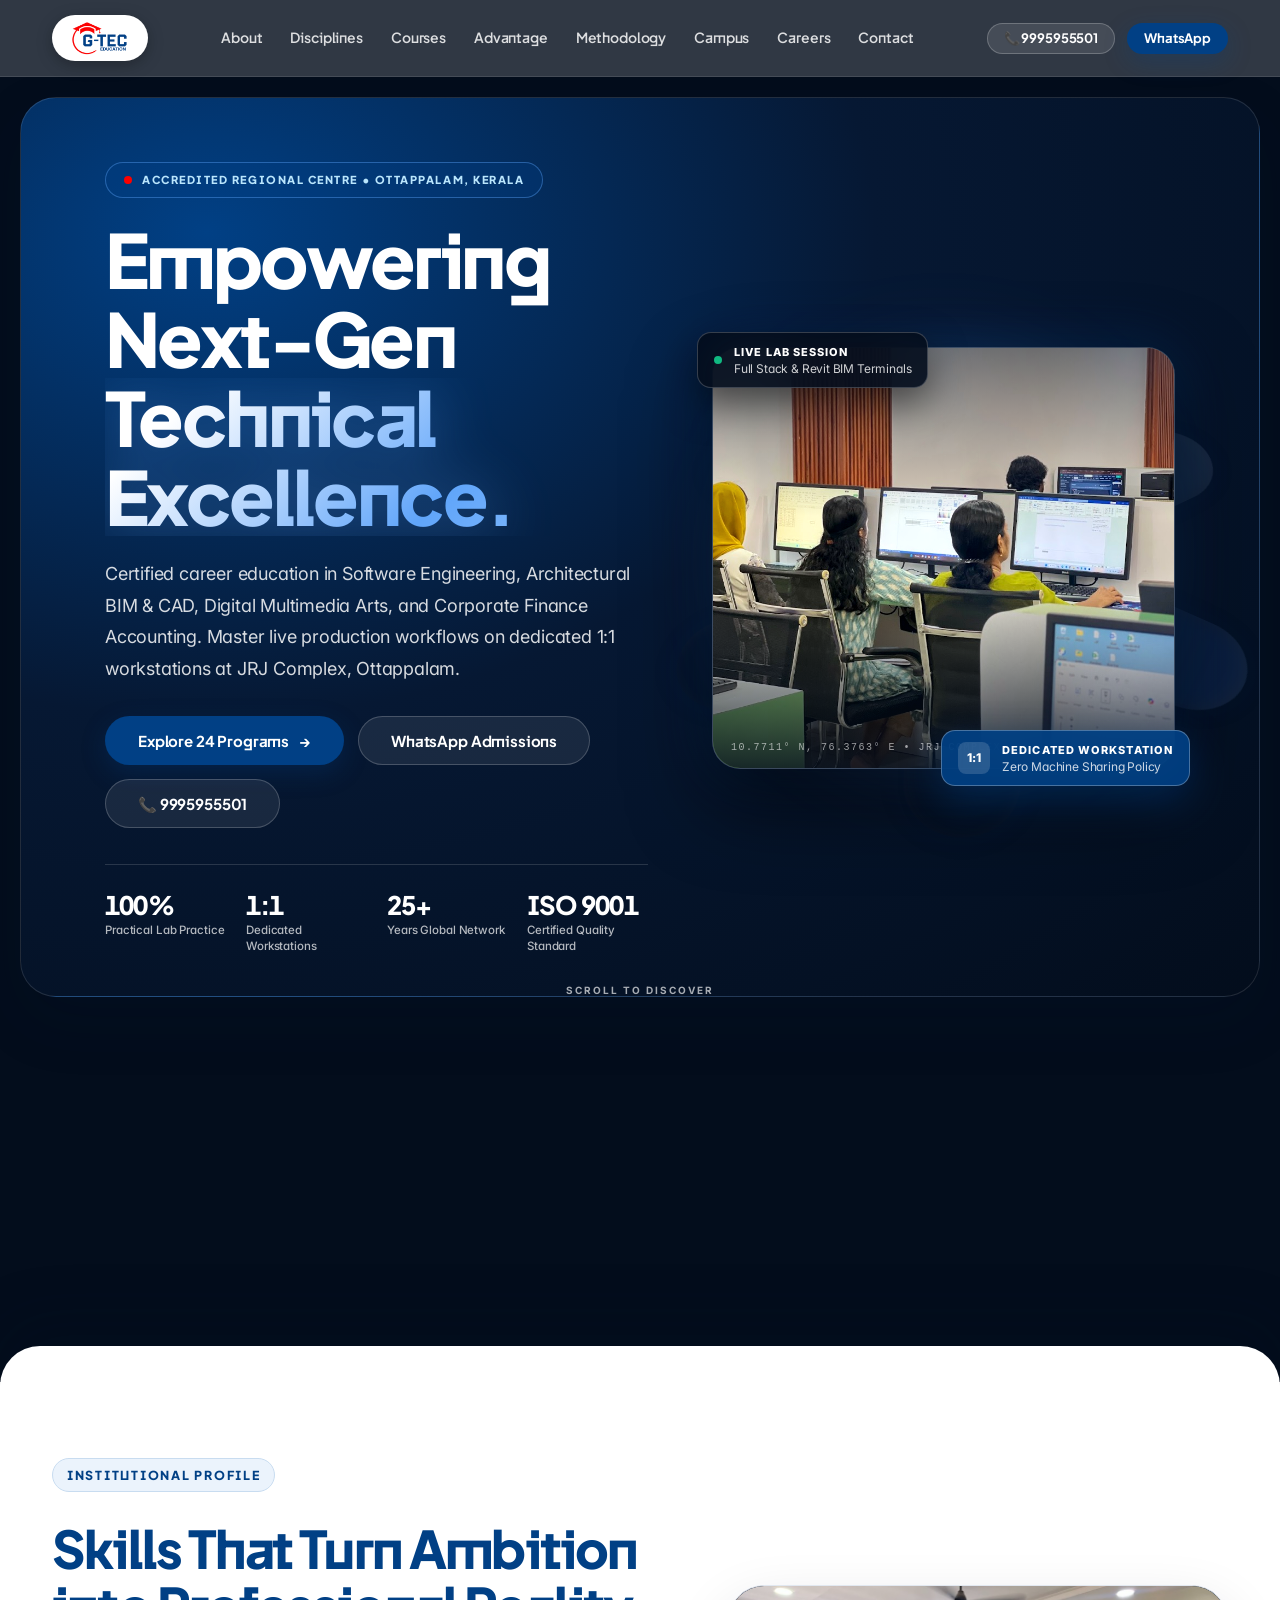
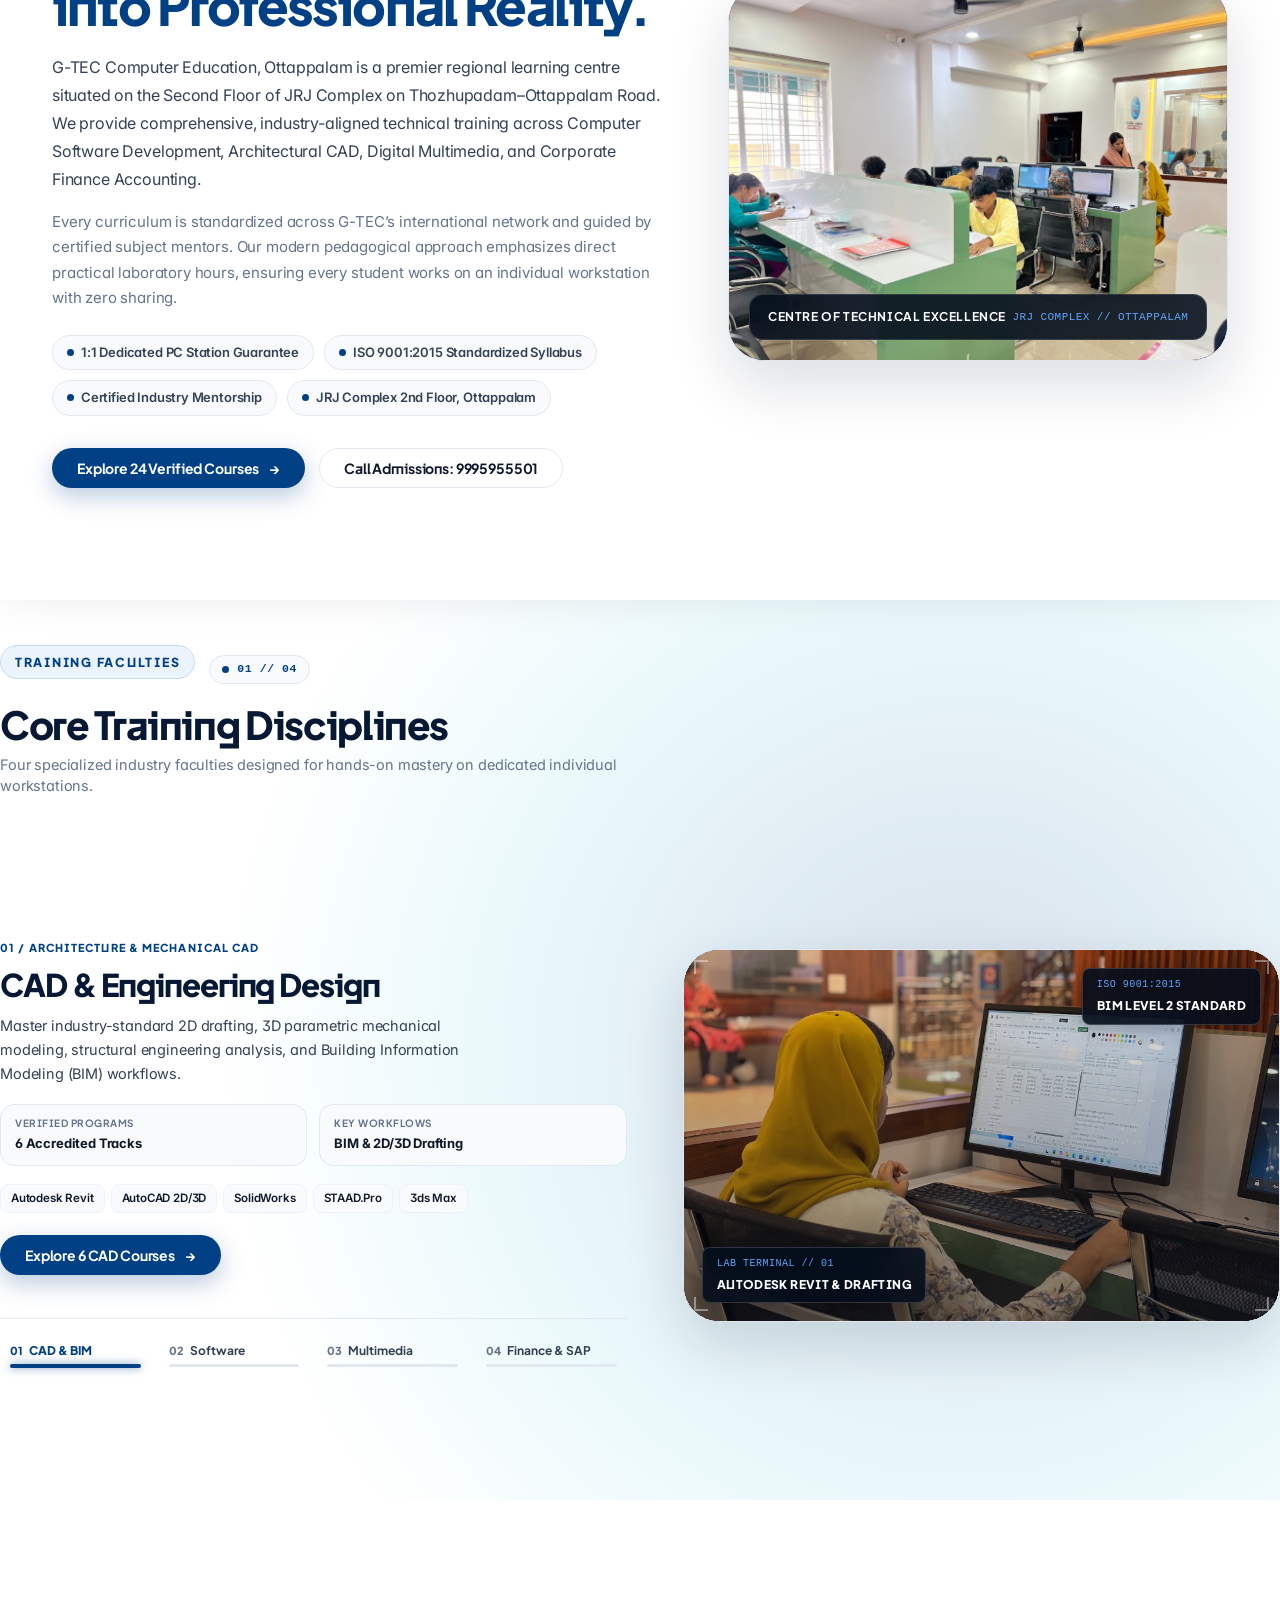
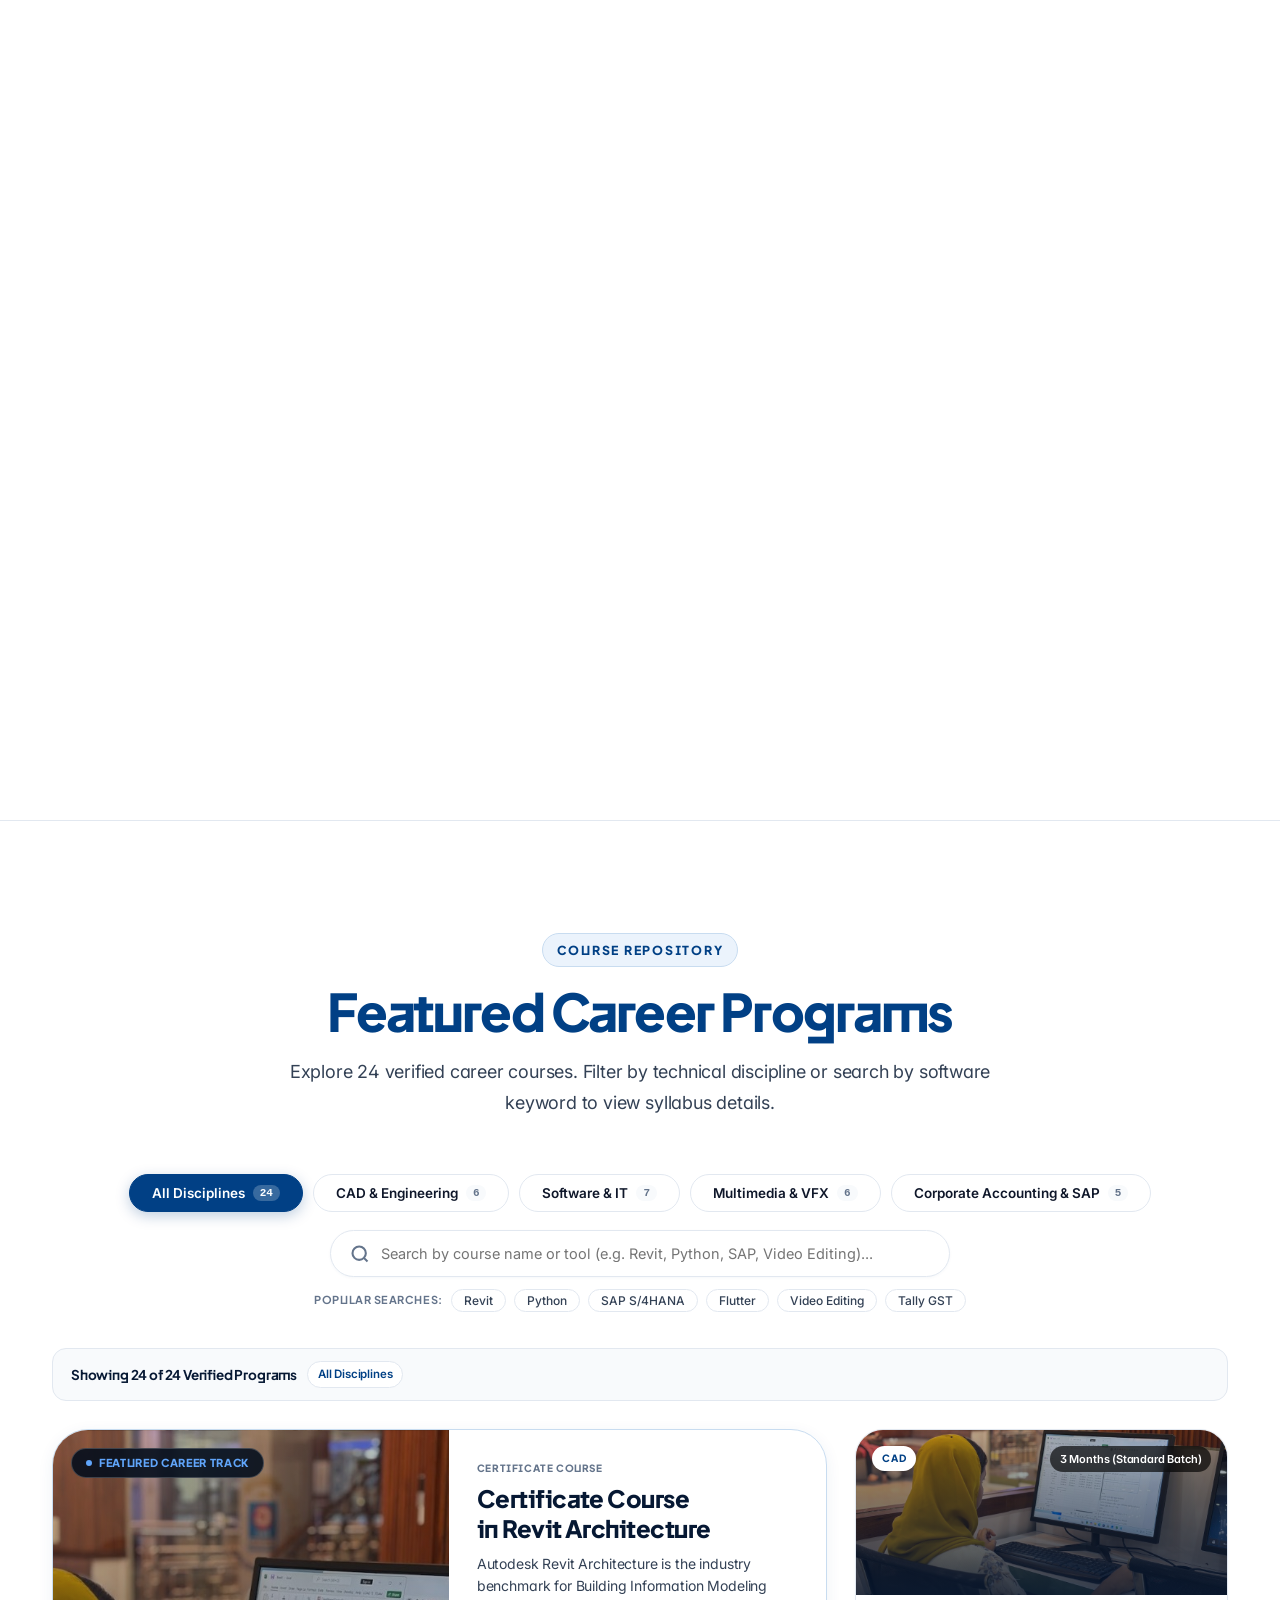
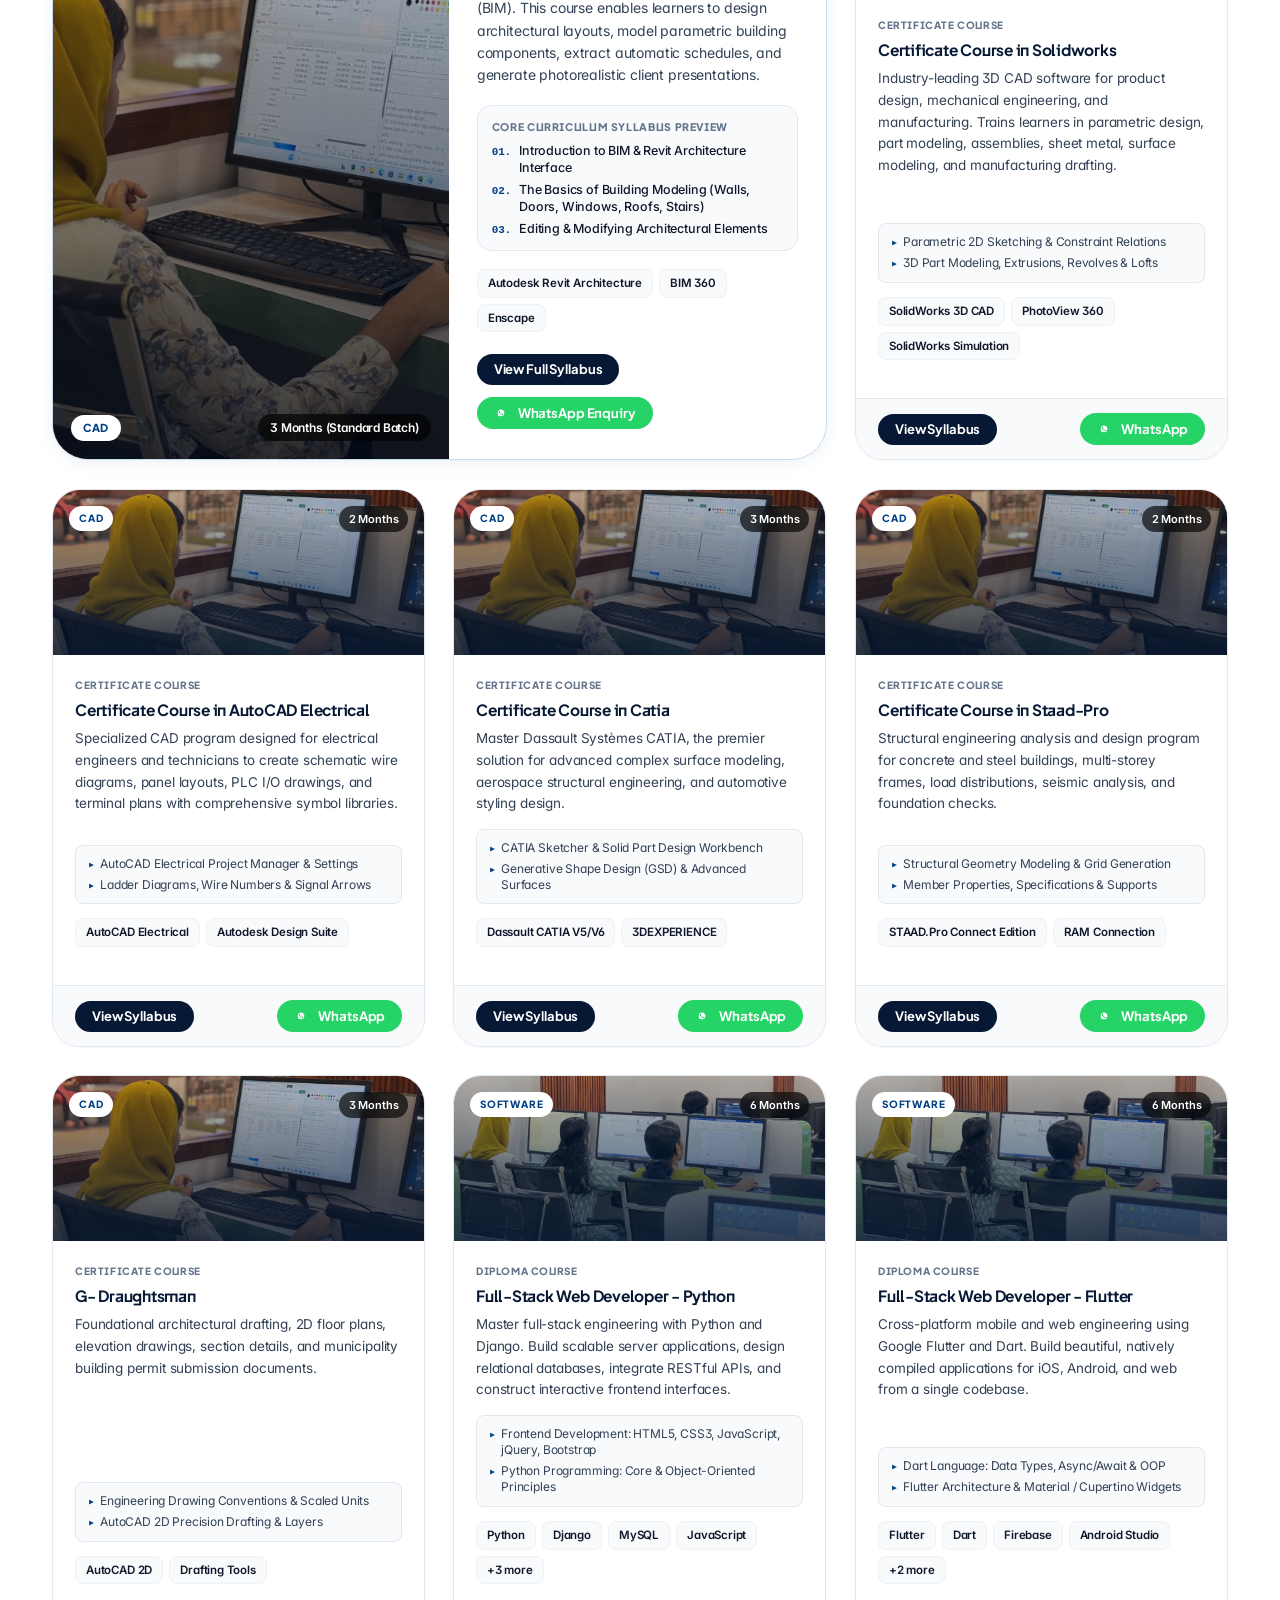
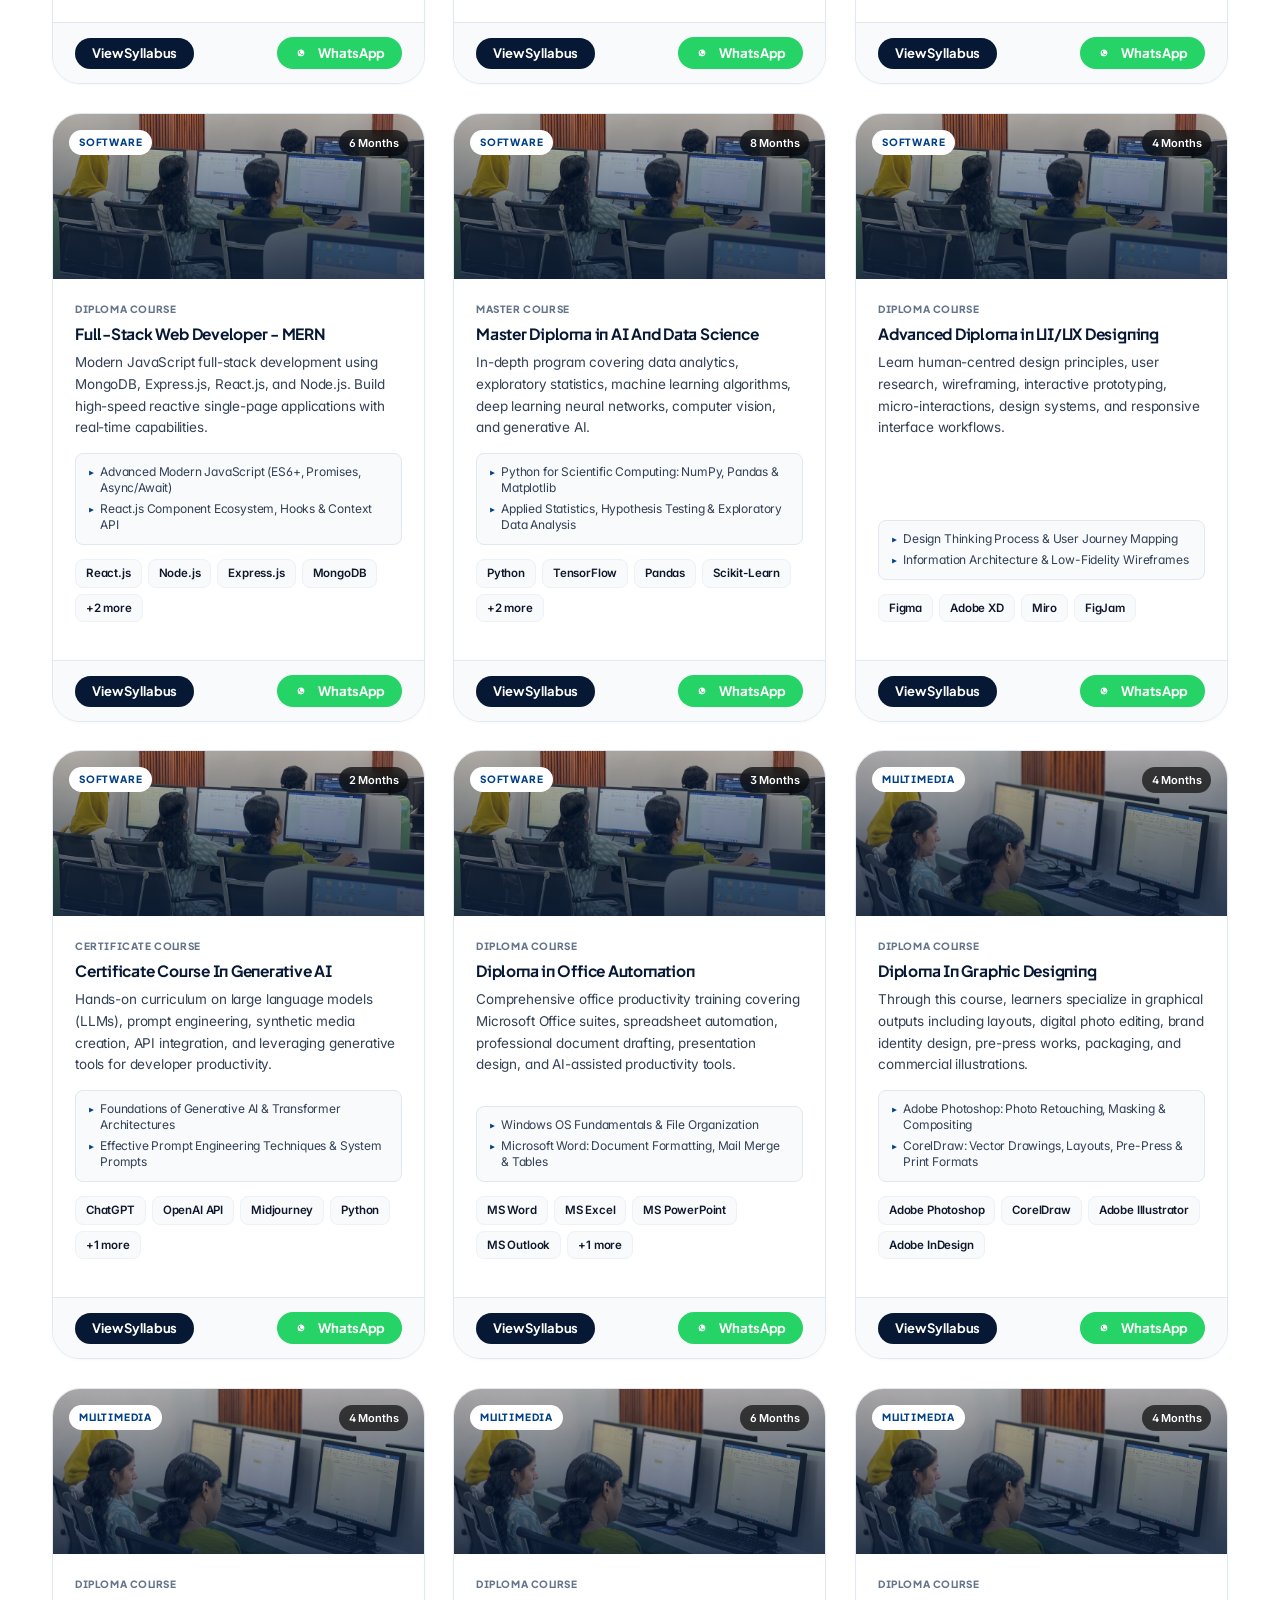
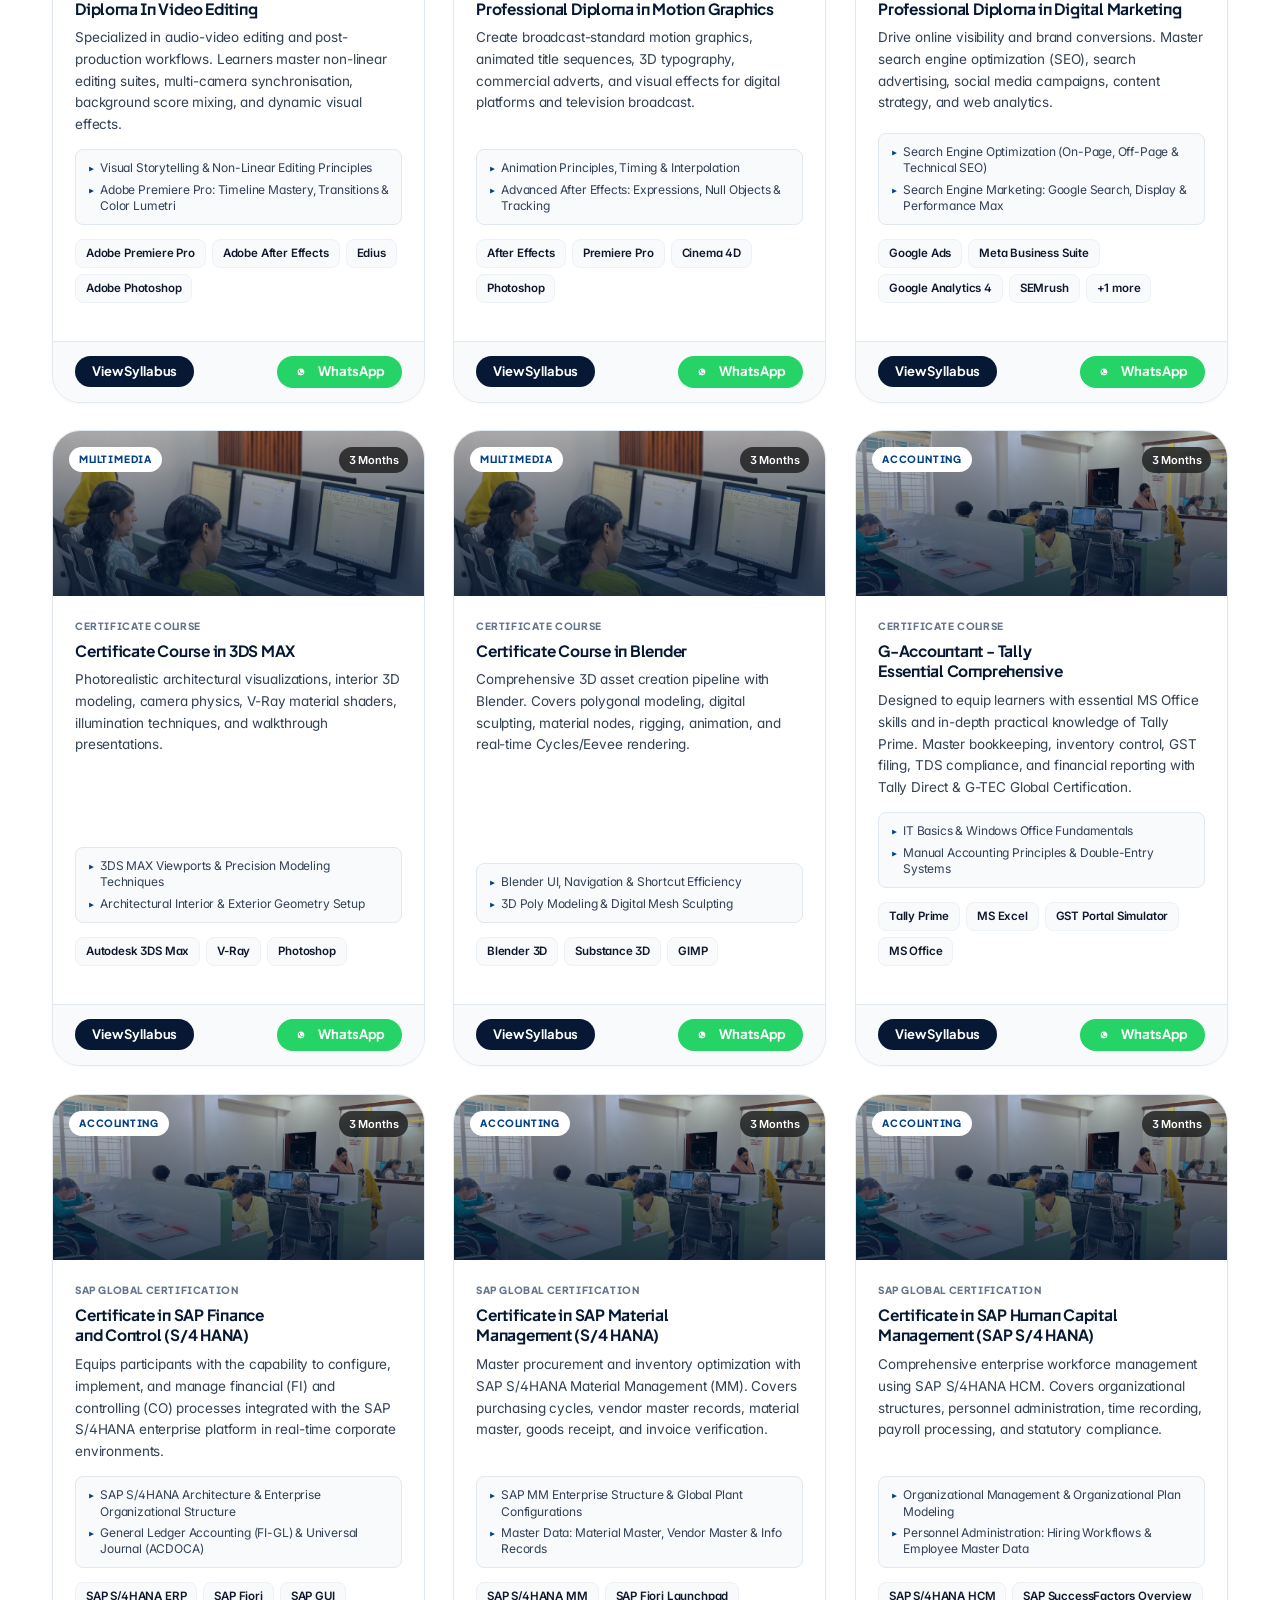
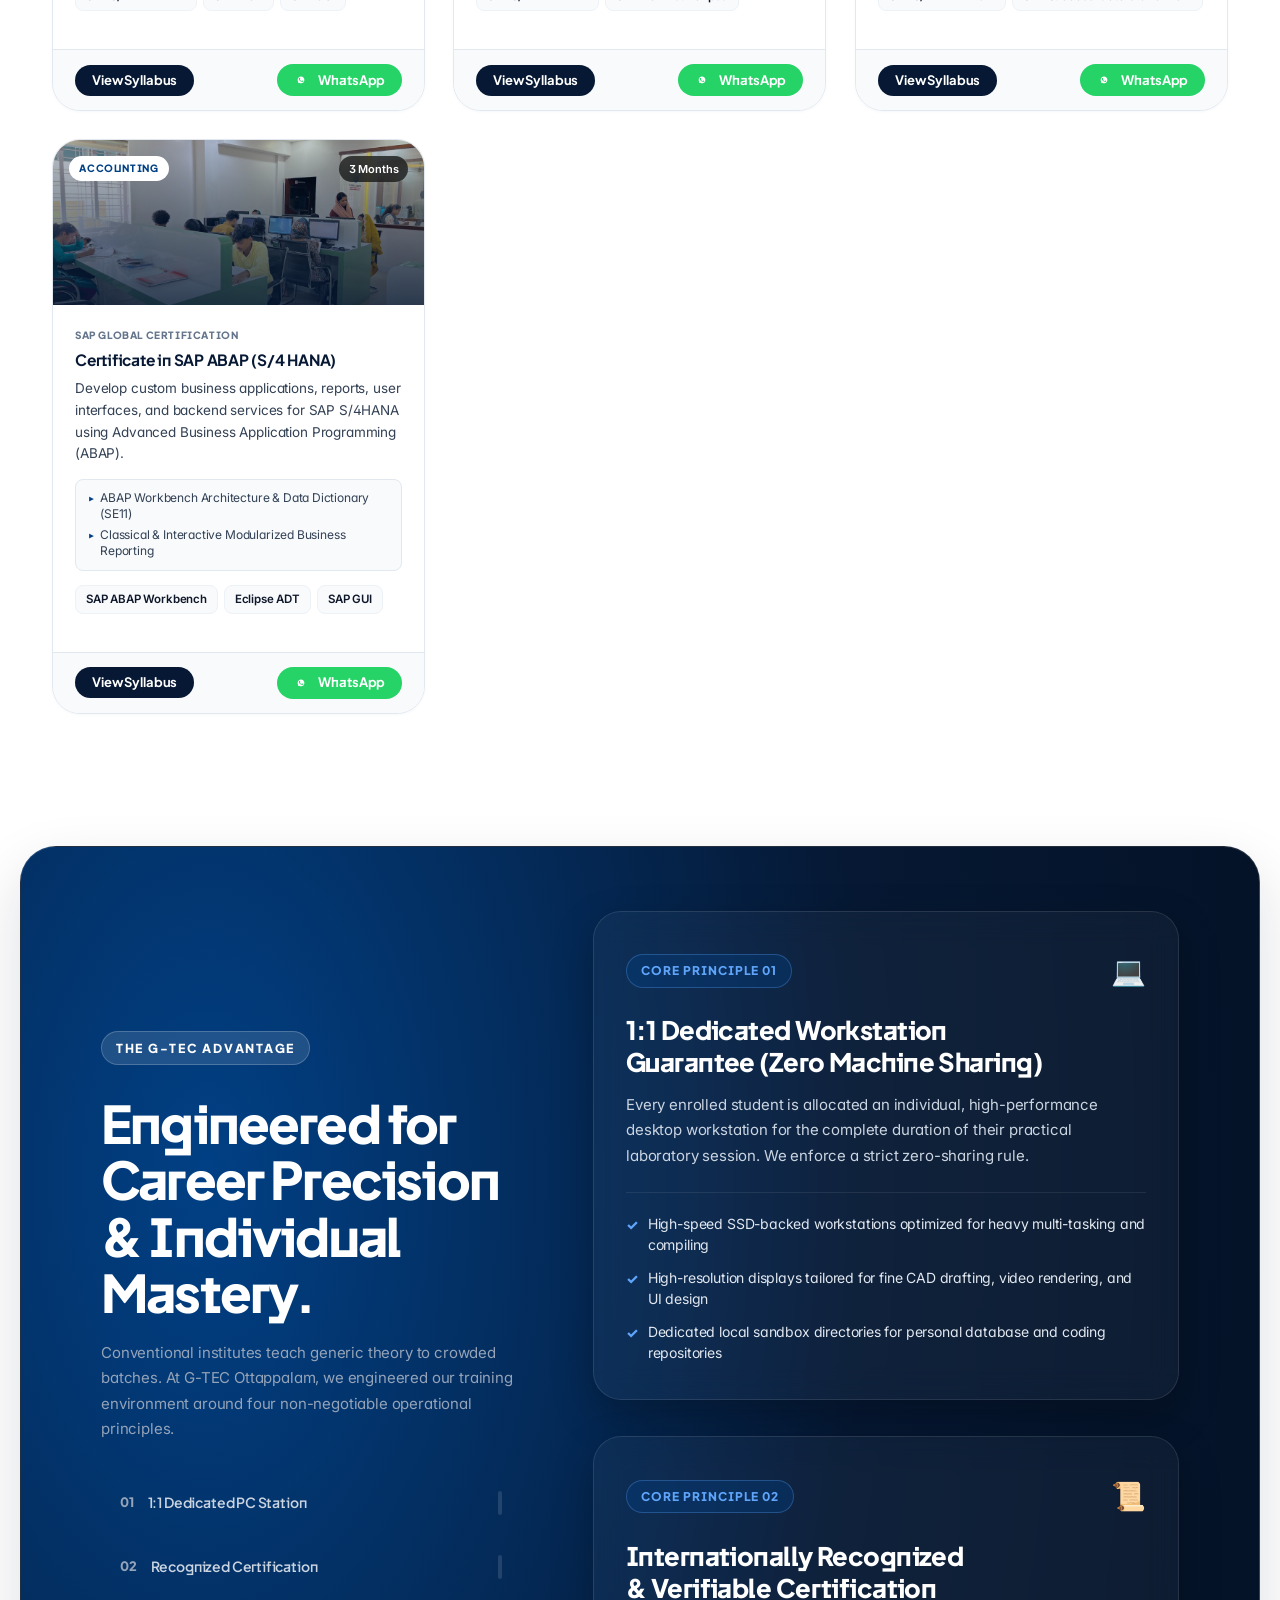
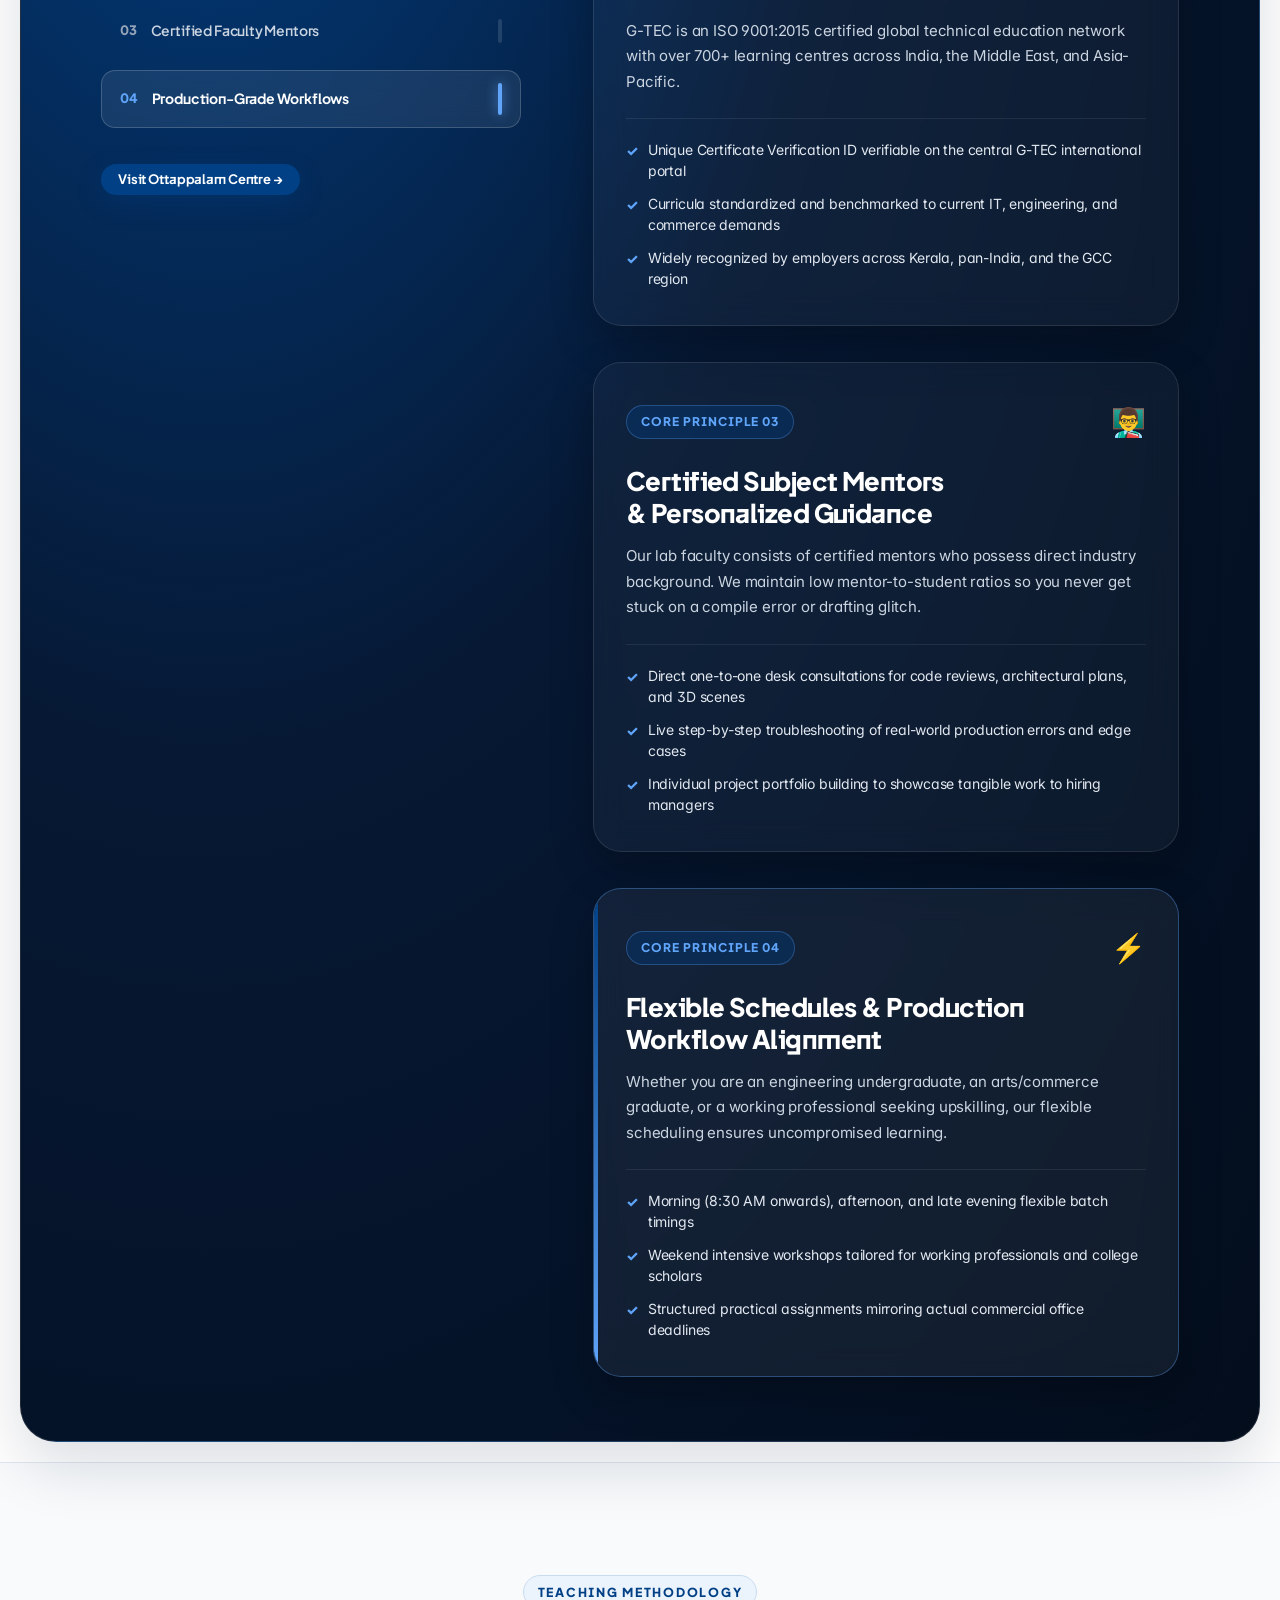
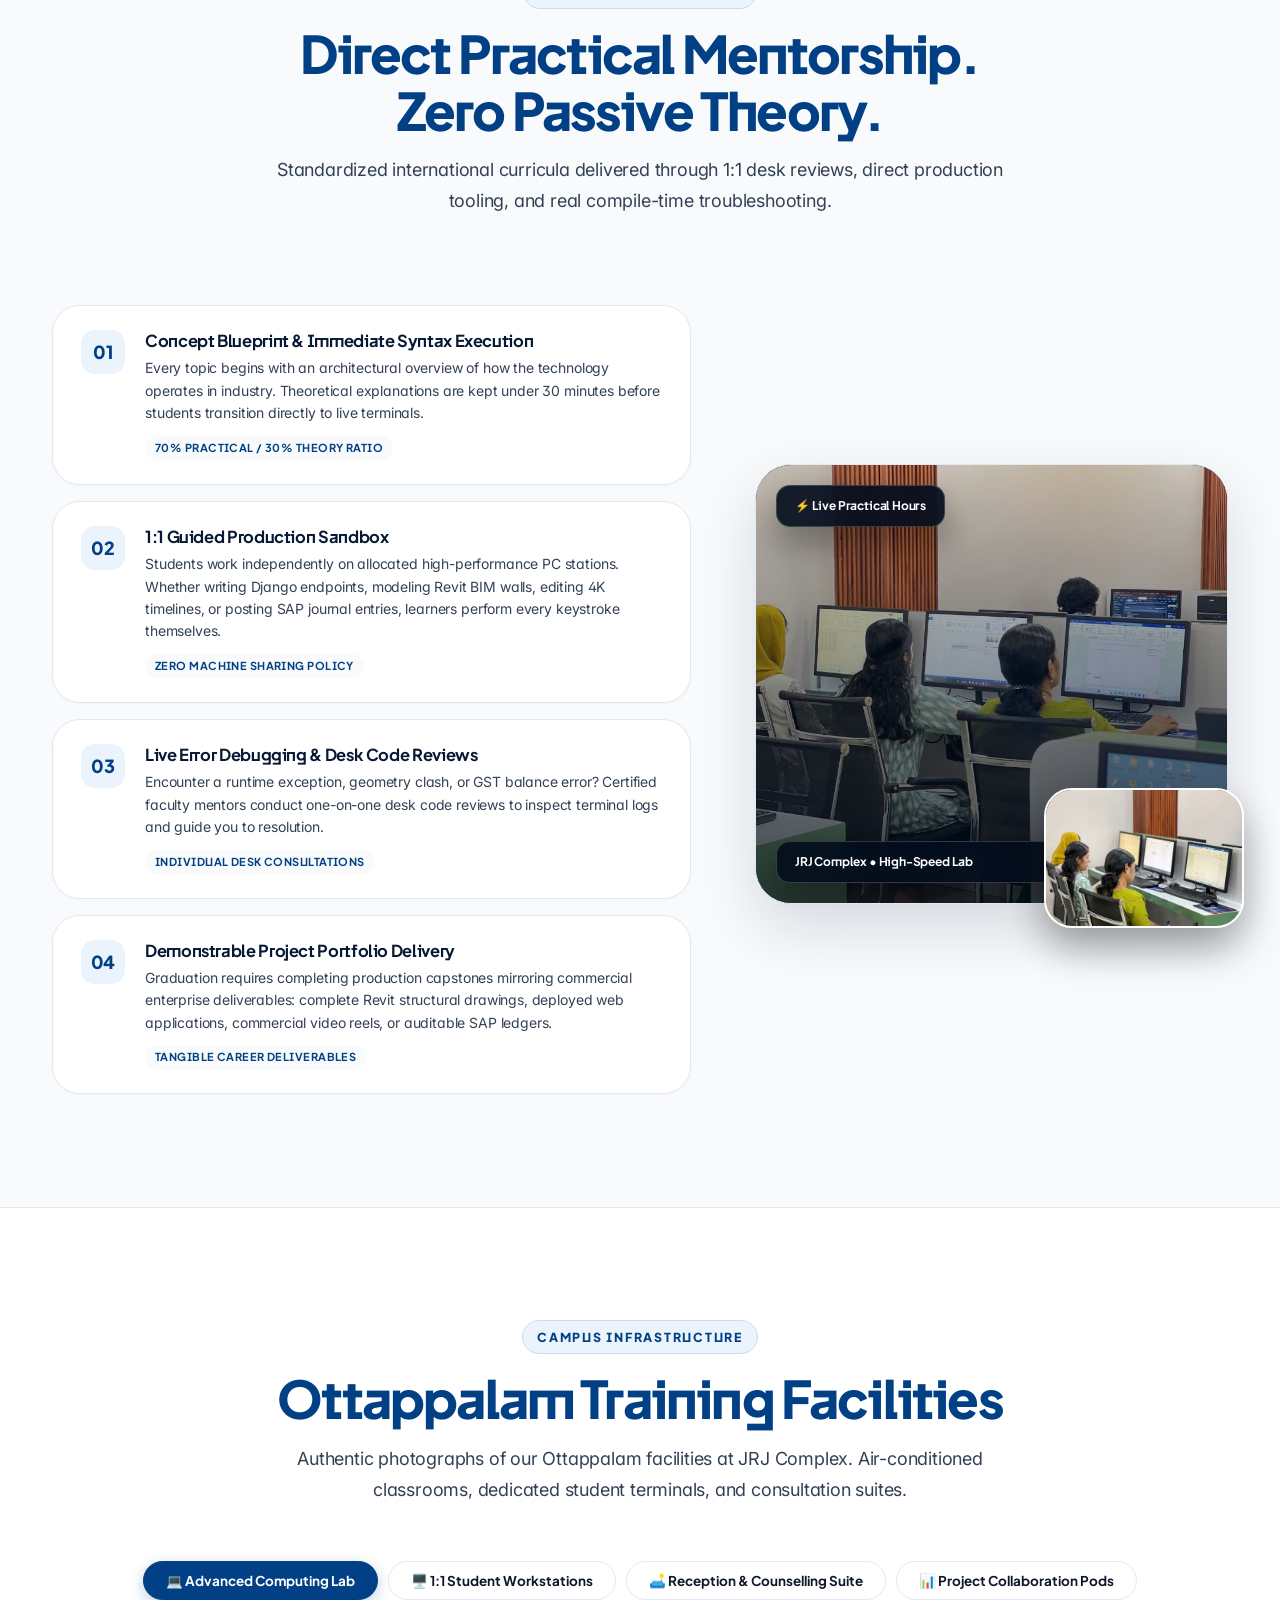
==== commit 76f5908f: "Auto-sync from Antigravity: update new-site/index.html [2026-10-23 17:43:25]" ====
--- a/new-site/index.html
+++ b/new-site/index.html
@@ -27,7 +27,7 @@
   <!-- Google Fonts Preconnect & Stylesheet -->
   <link rel="preconnect" href="https://fonts.googleapis.com" />
   <link rel="preconnect" href="https://fonts.gstatic.com" crossorigin />
-  <link href="https://fonts.googleapis.com/css2?family=Manrope:wght@300;400;500;600;700;800&family=Unbounded:wght@300;400;500;600;700;800;900&display=swap" rel="stylesheet" />
+  <link href="https://fonts.googleapis.com/css2?family=Inter:wght@300;400;500;600;700&family=Plus+Jakarta+Sans:ital,wght@0,400;0,500;0,600;0,700;0,800;1,700&display=swap" rel="stylesheet" />
 
   <!-- Design System Stylesheets -->
   <link rel="stylesheet" href="./assets/css/tokens.css" />
@@ -1718,31 +1718,306 @@
     </div>
 
     <!-- ========================================================================
-         9. SECTION G: ADMISSIONS, LOCATION & INTERACTIVE CONTACT CENTER
+         9. FINALE CALL-TO-ACTION CHASSIS: THE ADMISSIONS RUNWAY
+         ======================================================================== -->
+    <section class="section finale-cta-section" id="admissions-cta">
+      <div class="container">
+        <div class="finale-cta-chassis motion-reveal">
+          <!-- Ambient geometric glow orbs -->
+          <div class="finale-glow-orb top-right"></div>
+          <div class="finale-glow-orb bottom-left"></div>
+          <div class="frame-bracket top-left"></div>
+          <div class="frame-bracket top-right"></div>
+          <div class="frame-bracket bottom-left"></div>
+          <div class="frame-bracket bottom-right"></div>
+
+          <div class="finale-cta-content">
+            <div class="finale-eyebrow-pill">
+              <span class="pulse-dot"></span>
+              <span>Admissions Open • 2026 Academic Batches</span>
+            </div>
+
+            <h2 class="finale-title">
+              Ready to Transform Your Passion Into <span class="highlight-gradient">Technical Mastery?</span>
+            </h2>
+
+            <p class="finale-desc">
+              Join certified graduates who launched their careers at JRJ Complex, Ottappalam. Experience our strict 1:1 dedicated workstation guarantee, certified faculty mentorship, and globally verifiable credentials.
+            </p>
+
+            <!-- 3 Express Action Gateways -->
+            <div class="finale-gateways-grid">
+              
+              <!-- Gateway 1: WhatsApp Instant Desk -->
+              <a href="https://wa.me/916238843939?text=Hello%20G-TEC%20Ottappalam%2C%20I%20would%20like%20to%20enquire%20about%20upcoming%20batch%20admissions%20and%20course%20details." target="_blank" rel="noopener noreferrer" class="finale-gateway-card whatsapp">
+                <div class="gateway-top-row">
+                  <div class="gateway-icon-box whatsapp">
+                    <svg width="22" height="22" viewBox="0 0 24 24" fill="currentColor">
+                      <path d="M12.031 6.172c-3.181 0-5.767 2.586-5.768 5.766-.001 1.298.38 2.27 1.019 3.287l-.711 2.598 2.669-.699c.969.529 1.83.814 2.791.814 3.179 0 5.766-2.587 5.767-5.766.001-3.182-2.585-5.77-5.767-5.77zm3.393 8.169c-.143.401-.825.748-1.144.795-.318.046-.732.062-2.378-.621-1.396-.582-2.484-1.92-2.56-2.023-.076-.103-.623-.83-.623-1.585 0-.756.395-1.127.535-1.28.14-.153.305-.191.408-.191.102 0 .204.001.293.006.095.005.221-.036.345.263.129.313.44 1.074.478 1.152.038.077.064.168.013.271-.051.102-.077.166-.153.256-.076.09-.16.2-.229.269-.077.077-.157.161-.067.316.089.154.398.656.853 1.061.587.522 1.082.684 1.235.761.154.077.243.064.333-.039.09-.102.383-.446.485-.6.102-.153.204-.128.344-.077.14.051.892.421 1.045.498.153.076.255.115.293.179.038.064.038.37-.105.771z"/>
+                    </svg>
+                  </div>
+                  <span class="gateway-arrow-chip">↗</span>
+                </div>
+                <div>
+                  <span class="gateway-tag">Instant Syllabus & Fees</span>
+                  <h4 class="gateway-title">WhatsApp Admissions Desk</h4>
+                  <p class="gateway-sub">+91 62388 43939 • Connect directly with our admissions counselor in seconds.</p>
+                </div>
+              </a>
+
+              <!-- Gateway 2: Faculty Advisory Call -->
+              <a href="tel:+919995955501" class="finale-gateway-card phone">
+                <div class="gateway-top-row">
+                  <div class="gateway-icon-box phone">
+                    <svg width="20" height="20" viewBox="0 0 24 24" fill="none" stroke="currentColor" stroke-width="2.2" stroke-linecap="round" stroke-linejoin="round">
+                      <path d="M22 16.92v3a2 2 0 0 1-2.18 2 19.79 19.79 0 0 1-8.63-3.07 19.5 19.5 0 0 1-6-6 19.79 19.79 0 0 1-3.07-8.67A2 2 0 0 1 4.11 2h3a2 2 0 0 1 2 1.72 12.84 12.84 0 0 0 .7 2.81 2 2 0 0 1-.45 2.11L8.09 9.91a16 16 0 0 0 6 6l1.27-1.27a2 2 0 0 1 2.11-.45 12.84 12.84 0 0 0 2.81.7A2 2 0 0 1 22 16.92z"></path>
+                    </svg>
+                  </div>
+                  <span class="gateway-arrow-chip">📞</span>
+                </div>
+                <div>
+                  <span class="gateway-tag">Direct Faculty Hotline</span>
+                  <h4 class="gateway-title">Academic Advisory Line</h4>
+                  <p class="gateway-sub">+91 99959 55501 • Speak directly with an experienced course mentor.</p>
+                </div>
+              </a>
+
+              <!-- Gateway 3: Walk-in Demo -->
+              <a href="#contact" class="finale-gateway-card location">
+                <div class="gateway-top-row">
+                  <div class="gateway-icon-box location">
+                    <svg width="20" height="20" viewBox="0 0 24 24" fill="none" stroke="currentColor" stroke-width="2.2" stroke-linecap="round" stroke-linejoin="round">
+                      <path d="M21 10c0 7-9 13-9 13s-9-6-9-13a9 9 0 0 1 18 0z"></path>
+                      <circle cx="12" cy="10" r="3"></circle>
+                    </svg>
+                  </div>
+                  <span class="gateway-arrow-chip">↓</span>
+                </div>
+                <div>
+                  <span class="gateway-tag">Zero-Obligation Trial</span>
+                  <h4 class="gateway-title">Book Free Lab Session</h4>
+                  <p class="gateway-sub">Second Floor, JRJ Complex • Experience our live lab and workstations.</p>
+                </div>
+              </a>
+
+            </div>
+          </div>
+        </div>
+      </div>
+    </section>
+
+    <!-- ========================================================================
+         10. INTERACTIVE ADMISSIONS & LOCATION CENTER (#contact)
          ======================================================================== -->
     <section class="section" id="contact">
       <div class="container">
         
         <div class="section-header motion-reveal">
-          <span class="eyebrow-tag">Admissions & Contact</span>
-          <h2 class="section-title">Visit Our Ottappalam Centre</h2>
+          <span class="eyebrow-tag">Personalized Admissions & Campus Visit</span>
+          <h2 class="section-title">Connect With Our Ottappalam Centre</h2>
           <p class="section-desc">
-            Walk in for free career counselling, course syllabi, and lab demonstrations. Conveniently located on Thozhupadam–Ottappalam Road.
+            Walk in for free career counselling, course syllabi, and live workstation demonstrations. Conveniently located at JRJ Complex on Thozhupadam–Ottappalam Road.
           </p>
         </div>
 
         <div class="contact-layout-grid">
           
-          <!-- Left Column: Coordinates & Quick Enquiry Form -->
+          <!-- Left Column: Smart Admissions & Syllabus Desk -->
           <div class="motion-slide-left">
+            <div class="admissions-form-box">
+              
+              <div class="admissions-form-header">
+                <div class="form-badge">
+                  <span>⚡ Instant Syllabus & Fees Dispatch</span>
+                </div>
+                <h3>Admissions & Syllabus Desk</h3>
+                <p>Submit your details to receive the verified curriculum, fee schedule, and upcoming batch timetable directly via WhatsApp.</p>
+              </div>
+
+              <!-- Interactive Form -->
+              <form id="admissions-form" class="admissions-form" novalidate>
+                
+                <div class="form-row-duo">
+                  <!-- Student Name Field -->
+                  <div class="form-group" id="group-student-name">
+                    <label for="student-name" class="form-label">
+                      <span>Full Name <span class="required-indicator">*</span></span>
+                    </label>
+                    <input 
+                      type="text" 
+                      id="student-name" 
+                      class="form-input" 
+                      placeholder="e.g. Rahul Nair" 
+                      required 
+                      minlength="2"
+                      autocomplete="name"
+                      aria-describedby="name-error"
+                    />
+                    <span class="field-error-msg" id="name-error">
+                      ⚠️ Please enter your full name (at least 2 characters)
+                    </span>
+                  </div>
+
+                  <!-- Student Phone Field -->
+                  <div class="form-group" id="group-student-phone">
+                    <label for="student-phone" class="form-label">
+                      <span>WhatsApp / Mobile <span class="required-indicator">*</span></span>
+                    </label>
+                    <input 
+                      type="tel" 
+                      id="student-phone" 
+                      class="form-input" 
+                      placeholder="e.g. 98765 43210" 
+                      required 
+                      pattern="[0-9+ -]{10,15}"
+                      autocomplete="tel"
+                      aria-describedby="phone-error"
+                    />
+                    <span class="field-error-msg" id="phone-error">
+                      ⚠️ Please enter a valid 10-digit mobile number
+                    </span>
+                  </div>
+                </div>
+
+                <div class="form-row-duo">
+                  <!-- Course Program Selection -->
+                  <div class="form-group" id="group-course-interest">
+                    <label for="course-interest" class="form-label">
+                      <span>Program of Interest <span class="required-indicator">*</span></span>
+                    </label>
+                    <select id="course-interest" class="form-select" required aria-describedby="course-error">
+                      <option value="">Select a Discipline or Course...</option>
+                      <optgroup label="CAD & Engineering Design">
+                        <option value="Advanced Architectural CAD">Advanced Architectural CAD</option>
+                        <option value="Autodesk Revit Architecture">Autodesk Revit Architecture (BIM)</option>
+                        <option value="Mechanical CAD Design">Mechanical CAD Design</option>
+                        <option value="Civil Engineering CAD & STAAD">Civil Engineering CAD & STAAD</option>
+                      </optgroup>
+                      <optgroup label="Software Development & IT">
+                        <option value="Full Stack Python & Django">Full Stack Python & Django</option>
+                        <option value="Cross-Platform Flutter Development">Cross-Platform Flutter Development</option>
+                        <option value="MERN Full Stack Development">MERN Full Stack Development</option>
+                        <option value="AI & Applied Data Science">AI & Applied Data Science</option>
+                      </optgroup>
+                      <optgroup label="Multimedia & VFX">
+                        <option value="Professional Graphic Design">Professional Graphic Design</option>
+                        <option value="Digital Video Editing">Digital Video Editing</option>
+                        <option value="Motion Graphics & VFX">Motion Graphics & VFX</option>
+                      </optgroup>
+                      <optgroup label="Corporate Accounting & SAP">
+                        <option value="Tally Prime with Advanced GST">Tally Prime with Advanced GST</option>
+                        <option value="Gulf VAT & Corporate Taxation">Gulf VAT & Corporate Taxation</option>
+                        <option value="SAP S/4HANA FICO">SAP S/4HANA FICO</option>
+                      </optgroup>
+                    </select>
+                    <span class="field-error-msg" id="course-error">
+                      ⚠️ Please select your course of interest
+                    </span>
+                  </div>
+
+                  <!-- Batch Timing Preference -->
+                  <div class="form-group">
+                    <label for="batch-timing" class="form-label">
+                      <span>Preferred Timing</span>
+                      <span class="optional-hint">Flexible</span>
+                    </label>
+                    <select id="batch-timing" class="form-select">
+                      <option value="Morning Batch (8:30 AM - 12:00 PM)">Morning (8:30 AM – 12:00 PM)</option>
+                      <option value="Afternoon Batch (1:00 PM - 4:00 PM)">Afternoon (1:00 PM – 4:00 PM)</option>
+                      <option value="Evening Batch (4:00 PM - 6:30 PM)">Evening (4:00 PM – 6:30 PM)</option>
+                      <option value="Weekend Special Batch">Weekend Special Batch</option>
+                    </select>
+                  </div>
+                </div>
+
+                <!-- Optional Questions / Remarks -->
+                <div class="form-group">
+                  <label for="student-notes" class="form-label">
+                    <span>Questions or Specific Requests</span>
+                    <span class="optional-hint">Optional</span>
+                  </label>
+                  <textarea 
+                    id="student-notes" 
+                    class="form-textarea" 
+                    placeholder="e.g. Inquiring about weekend classes, instalment fee options, or prerequisite knowledge..."
+                  ></textarea>
+                </div>
+
+                <!-- Form Action Controls -->
+                <div class="form-actions-stack">
+                  <button type="submit" id="btn-submit-admissions" class="btn btn-whatsapp btn-submit-admissions">
+                    <span>Send Admissions Enquiry via WhatsApp &rarr;</span>
+                  </button>
+                  <a href="tel:+919995955501" class="btn btn-outline" style="width: 100%; justify-content: center;">
+                    <span>📞 Or Call Centre Reception Directly (+91 99959 55501)</span>
+                  </a>
+                </div>
+
+              </form>
+
+              <!-- Rich Admissions Confirmation Card (Revealed on Valid Submission) -->
+              <div id="admissions-confirmation" class="admissions-confirmation-card" role="region" aria-live="polite">
+                <div class="confirm-top-bar">
+                  <div class="confirm-check-icon">✓</div>
+                  <div class="confirm-header-text">
+                    <h4>Enquiry Prepared Successfully!</h4>
+                    <p>Your request has been structured and formatted for immediate dispatch to our Ottappalam admissions team.</p>
+                  </div>
+                </div>
+
+                <div class="confirm-dossier-grid">
+                  <div class="dossier-cell">
+                    <span class="dossier-lbl">Student Name</span>
+                    <span class="dossier-val" id="confirm-name">—</span>
+                  </div>
+                  <div class="dossier-cell">
+                    <span class="dossier-lbl">Contact Mobile</span>
+                    <span class="dossier-val" id="confirm-phone">—</span>
+                  </div>
+                  <div class="dossier-cell">
+                    <span class="dossier-lbl">Selected Course</span>
+                    <span class="dossier-val" id="confirm-course">—</span>
+                  </div>
+                  <div class="dossier-cell">
+                    <span class="dossier-lbl">Batch Schedule</span>
+                    <span class="dossier-val" id="confirm-timing">—</span>
+                  </div>
+                </div>
+
+                <div class="confirm-actions-row">
+                  <a id="btn-launch-wa" href="#" target="_blank" rel="noopener noreferrer" class="btn btn-whatsapp btn-sm">
+                    <span>Launch WhatsApp Chat Now ↗</span>
+                  </a>
+                  <button type="button" id="btn-copy-enquiry" class="btn btn-navy btn-sm">
+                    <span id="copy-btn-text">Copy Summary to Clipboard 📋</span>
+                  </button>
+                  <button type="button" id="btn-reset-form" class="btn btn-outline btn-sm">
+                    <span>Submit Another Request ↺</span>
+                  </button>
+                </div>
+              </div>
+
+            </div>
+          </div>
+
+          <!-- Right Column: Campus Coordinates & Interactive Arrival Hub -->
+          <div class="motion-slide-right campus-hub-column">
             
-            <!-- Contact Coordinates Card -->
+            <!-- Campus Coordinates Card -->
             <div class="contact-card">
-              <div>
+              <div class="contact-card-header">
+                <div class="contact-badge">
+                  <span>📍 Verified Centre Information</span>
+                </div>
+                <h3>Ottappalam Campus Desk</h3>
+              </div>
+
+              <div class="contact-rows-list">
+                
                 <div class="contact-row">
                   <div class="contact-icon-box">📍</div>
-                  <div>
-                    <h5>Campus Address</h5>
+                  <div class="contact-row-content">
+                    <h5>Campus Physical Address</h5>
                     <p>
                       Second Floor, JRJ Complex,<br />
                       Thozhupadam–Ottappalam Road,<br />
@@ -1753,137 +2028,71 @@
 
                 <div class="contact-row">
                   <div class="contact-icon-box">📞</div>
-                  <div>
+                  <div class="contact-row-content">
                     <h5>Telephone Enquiries</h5>
                     <p><a href="tel:+919995955501" style="font-weight: 700; color: var(--color-gtec-blue);">+91 99959 55501</a></p>
-                    <p style="font-size: 13px; color: var(--color-slate-muted);">Direct phone line for admissions and fees</p>
+                    <p style="font-size: 12.5px; color: var(--color-slate-muted);">Direct desk phone for admissions, syllabus, and fee details</p>
                   </div>
                 </div>
 
                 <div class="contact-row">
                   <div class="contact-icon-box">💬</div>
-                  <div>
-                    <h5>WhatsApp Admissions</h5>
+                  <div class="contact-row-content">
+                    <h5>Official WhatsApp Admissions</h5>
                     <p><a href="https://wa.me/916238843939" target="_blank" rel="noopener noreferrer" style="font-weight: 700; color: var(--color-whatsapp);">+91 62388 43939 (Click to Chat)</a></p>
-                    <p style="font-size: 13px; color: var(--color-slate-muted);">Instant course brochures and syllabus delivery</p>
+                    <p style="font-size: 12.5px; color: var(--color-slate-muted);">Instant course brochures, syllabus PDFs, and timetable delivery</p>
                   </div>
                 </div>
 
                 <div class="contact-row">
                   <div class="contact-icon-box">✉️</div>
-                  <div>
-                    <h5>Email Contact</h5>
+                  <div class="contact-row-content">
+                    <h5>Official Email Contact</h5>
                     <p><a href="mailto:ottappalam.pkd@gteceducation.com">ottappalam.pkd@gteceducation.com</a></p>
                   </div>
                 </div>
 
-                <div class="contact-row" style="margin-bottom: 0;">
+                <div class="contact-row">
                   <div class="contact-icon-box">🕒</div>
-                  <div>
-                    <h5>Centre Working Hours</h5>
-                    <p>Monday – Saturday: 8:30 AM – 6:30 PM IST</p>
-                    <p style="font-size: 13px; color: var(--color-slate-muted);">Sunday: Closed</p>
-                  </div>
-                </div>
-              </div>
-            </div>
-
-            <!-- Quick Admissions Callback Form -->
-            <div class="admissions-form-box">
-              <h3>Quick Admissions Enquiry</h3>
-              <p class="form-subtitle">Fill your details below for instant WhatsApp course syllabus and fee details.</p>
+                  <div class="contact-row-content">
+                    <h5>Centre Operating Hours</h5>
+                    <p><strong>Monday – Saturday:</strong> 8:30 AM – 6:30 PM IST</p>
+                    <p style="font-size: 12.5px; color: var(--color-slate-muted);">Sunday: Closed</p>
+                  </div>
+                </div>
+
+              </div>
+            </div>
+
+            <!-- Interactive Map Card & Arrival Guide -->
+            <div class="map-card-container">
+              <div class="map-hud-bar">
+                <span class="map-hud-title">G-TEC OTTAPPALAM • JRJ COMPLEX</span>
+                <span class="map-hud-coord">LAT: 10.7711° N • LON: 76.3763° E</span>
+              </div>
               
-              <form id="admissions-form" class="admissions-form">
-                <div class="form-group">
-                  <label for="student-name" class="form-label">Full Name</label>
-                  <input type="text" id="student-name" class="form-input" placeholder="e.g. Rahul Nair" required />
-                </div>
-
-                <div class="form-group">
-                  <label for="student-phone" class="form-label">WhatsApp / Phone Number</label>
-                  <input type="tel" id="student-phone" class="form-input" placeholder="e.g. 9876543210" required />
-                </div>
-
-                <div class="form-group">
-                  <label for="course-interest" class="form-label">Program of Interest</label>
-                  <select id="course-interest" class="form-select" required>
-                    <option value="">Select a Discipline or Course...</option>
-                    <optgroup label="CAD & Engineering">
-                      <option value="Advanced Architectural CAD">Advanced Architectural CAD</option>
-                      <option value="Autodesk Revit Architecture">Autodesk Revit Architecture</option>
-                      <option value="Mechanical CAD Design">Mechanical CAD Design</option>
-                      <option value="Civil Engineering CAD & STAAD">Civil Engineering CAD & STAAD</option>
-                    </optgroup>
-                    <optgroup label="Software Development">
-                      <option value="Full Stack Python & Django">Full Stack Python & Django</option>
-                      <option value="Cross-Platform Flutter Development">Cross-Platform Flutter Development</option>
-                      <option value="MERN Full Stack Development">MERN Full Stack Development</option>
-                      <option value="AI & Applied Data Science">AI & Applied Data Science</option>
-                    </optgroup>
-                    <optgroup label="Multimedia & VFX">
-                      <option value="Professional Graphic Design">Professional Graphic Design</option>
-                      <option value="Digital Video Editing">Digital Video Editing</option>
-                      <option value="Motion Graphics & VFX">Motion Graphics & VFX</option>
-                    </optgroup>
-                    <optgroup label="Corporate Accounting">
-                      <option value="Tally Prime with Advanced GST">Tally Prime with Advanced GST</option>
-                      <option value="Gulf VAT & Corporate Taxation">Gulf VAT & Corporate Taxation</option>
-                      <option value="SAP S/4HANA FICO">SAP S/4HANA FICO</option>
-                    </optgroup>
-                  </select>
-                </div>
-
-                <div class="form-group">
-                  <label for="batch-timing" class="form-label">Preferred Batch Timing</label>
-                  <select id="batch-timing" class="form-select">
-                    <option value="Morning (8:30 AM - 12:00 PM)">Morning (8:30 AM – 12:00 PM)</option>
-                    <option value="Afternoon (1:00 PM - 4:00 PM)">Afternoon (1:00 PM – 4:00 PM)</option>
-                    <option value="Evening (4:00 PM - 6:30 PM)">Evening (4:00 PM – 6:30 PM)</option>
-                    <option value="Weekend Special Batch">Weekend Special Batch</option>
-                  </select>
-                </div>
-
-                <div style="margin-top: 10px;">
-                  <button type="submit" class="btn btn-whatsapp" style="width: 100%;">
-                    <span>Send Enquiry via WhatsApp &rarr;</span>
-                  </button>
-                </div>
-              </form>
-
-              <div id="admissions-success" class="form-success-banner">
-                <strong>Enquiry Ready!</strong> We are redirecting you to WhatsApp to connect directly with the Ottappalam admissions desk.
-              </div>
-
-            </div>
-
-          </div>
-
-          <!-- Right Column: Interactive Map & Arrival Details -->
-          <div class="motion-slide-right">
-            
-            <div class="map-card">
-              <iframe 
-                src="https://www.google.com/maps/embed?pb=!1m18!1m12!1m3!1d3919.824287848695!2d76.3762886!3d10.7711467!2m3!1f0!2f0!3f0!3m2!1i1024!2i768!4f13.1!3m3!1m2!1s0x3ba7d56e9c6806ef%3A0xebe76214041b3117!2sG-TEC%20EDUCATION%20OTTAPALAM!5e0!3m2!1sen!2sin!4v1718000000000!5m2!1sen!2sin" 
-                title="G-TEC Education Ottappalam Google Map Location"
-                loading="lazy" 
-                referrerpolicy="no-referrer-when-downgrade">
-              </iframe>
-            </div>
-
-            <div style="background: #FFFFFF; border: 1px solid var(--border-color); border-radius: var(--radius-xl); padding: 24px; margin-top: 24px; box-shadow: var(--shadow-sm);">
-              <h4 style="font-family: var(--font-display); font-size: 15px; font-weight: 700; color: var(--color-gtec-blue); margin-bottom: 8px;">
-                Campus Landmark & Arrival Guide
-              </h4>
-              <p style="font-size: 13.5px; color: var(--color-slate-body); line-height: 1.6; margin-bottom: 16px;">
-                Located in the heart of Ottappalam town inside the JRJ Complex, directly accessible from Thozhupadam Road. Take the lift or central staircase directly to the Second Floor.
-              </p>
-              <div style="display: flex; gap: 12px; flex-wrap: wrap;">
-                <a href="https://maps.app.goo.gl/fbnyT27gH3FD3fjV9" target="_blank" rel="noopener noreferrer" class="btn btn-navy btn-sm">
-                  <span>Open in Google Maps ↗</span>
-                </a>
-                <a href="tel:+919995955501" class="btn btn-outline btn-sm">
-                  <span>Call Reception Desk</span>
-                </a>
+              <div class="map-frame-wrapper">
+                <iframe 
+                  src="https://www.google.com/maps/embed?pb=!1m18!1m12!1m3!1d3919.824287848695!2d76.3762886!3d10.7711467!2m3!1f0!2f0!3f0!3m2!1i1024!2i768!4f13.1!3m3!1m2!1s0x3ba7d56e9c6806ef%3A0xebe76214041b3117!2sG-TEC%20EDUCATION%20OTTAPALAM!5e0!3m2!1sen!2sin!4v1718000000000!5m2!1sen!2sin" 
+                  title="G-TEC Education Ottappalam Google Map Location"
+                  loading="lazy" 
+                  referrerpolicy="no-referrer-when-downgrade">
+                </iframe>
+              </div>
+
+              <div class="arrival-guide-box">
+                <h5>Campus Landmark & Arrival Guide</h5>
+                <p>
+                  Located in the heart of Ottappalam town inside the JRJ Complex, directly accessible from Thozhupadam Road. Take the central elevator or staircase directly to the Second Floor.
+                </p>
+                <div class="arrival-guide-actions">
+                  <a href="https://maps.app.goo.gl/fbnyT27gH3FD3fjV9" target="_blank" rel="noopener noreferrer" class="btn btn-navy btn-sm">
+                    <span>Open in Google Maps ↗</span>
+                  </a>
+                  <a href="tel:+919995955501" class="btn btn-outline btn-sm">
+                    <span>Call Reception Desk 📞</span>
+                  </a>
+                </div>
               </div>
             </div>
 
@@ -1897,79 +2106,95 @@
   </main>
 
   <!-- ========================================================================
-       9. SECTION G: GROUNDED NAVY FOOTER
+       11. REFINED GROUNDED NAVY FOOTER
        ======================================================================== -->
   <footer class="site-footer">
     <div class="container">
       
       <div class="footer-grid">
         
+        <!-- Column 1: Brand, Heritage & Social Connections -->
         <div class="footer-col">
-          <a href="#hero" style="display: inline-block; margin-bottom: 20px;">
-            <img src="./assets/images/gtec-logo-white.png" alt="G-TEC Education Ottappalam" style="height: 44px; width: auto;" />
-          </a>
-          <p style="color: #94A3B8; font-size: 13.5px; line-height: 1.7; max-width: 350px; margin-bottom: 20px;">
-            Centre of excellence for computer software engineering, architectural CAD design, creative multimedia, and corporate finance accounting in Ottappalam, Kerala.
-          </p>
-          <div style="display: flex; gap: 8px;">
-            <a href="https://www.instagram.com/gtecottapalam/?hl=en" target="_blank" rel="noopener noreferrer" class="btn btn-outline btn-sm" style="color: #FFF; background: rgba(255,255,255,0.08); border-color: rgba(255,255,255,0.2);">
-              Instagram
+          <div class="footer-brand-wrap">
+            <a href="#hero" aria-label="G-TEC Education Ottappalam Home">
+              <img src="./assets/images/gtec-logo-white.png" alt="G-TEC Education Ottappalam" class="footer-brand-logo" width="160" height="42" />
             </a>
-            <a href="https://www.facebook.com/gtecotp/" target="_blank" rel="noopener noreferrer" class="btn btn-outline btn-sm" style="color: #FFF; background: rgba(255,255,255,0.08); border-color: rgba(255,255,255,0.2);">
-              Facebook
-            </a>
-          </div>
-        </div>
-
+            <p class="footer-tagline">
+              Official centre of technical excellence for computer software engineering, architectural CAD design, creative multimedia, and corporate finance accounting in Ottappalam, Kerala.
+            </p>
+            <div class="footer-social-deck">
+              <a href="https://www.instagram.com/gtecottapalam/?hl=en" target="_blank" rel="noopener noreferrer" class="footer-social-pill" aria-label="Visit G-TEC Ottappalam on Instagram">
+                <span>📸 Instagram</span>
+              </a>
+              <a href="https://www.facebook.com/gtecotp/" target="_blank" rel="noopener noreferrer" class="footer-social-pill" aria-label="Visit G-TEC Ottappalam on Facebook">
+                <span>📘 Facebook</span>
+              </a>
+              <a href="https://wa.me/916238843939" target="_blank" rel="noopener noreferrer" class="footer-social-pill" aria-label="Chat on WhatsApp">
+                <span>💬 WhatsApp</span>
+              </a>
+            </div>
+          </div>
+        </div>
+
+        <!-- Column 2: Technical Streams -->
         <div class="footer-col">
           <h5>Technical Streams</h5>
           <ul class="footer-links">
-            <li><a href="#courses" data-filter="cad">CAD & Engineering</a></li>
-            <li><a href="#courses" data-filter="software">Software & IT</a></li>
-            <li><a href="#courses" data-filter="multimedia">Multimedia & VFX</a></li>
-            <li><a href="#courses" data-filter="accounting">Corporate Accounting & SAP</a></li>
-            <li><a href="https://www.gteceducation.com/courses/software" target="_blank" rel="noopener noreferrer">Official Catalogue &rarr;</a></li>
+            <li><a href="#courses" data-filter="cad">CAD & BIM Architecture</a></li>
+            <li><a href="#courses" data-filter="software">Software Engineering & IT</a></li>
+            <li><a href="#courses" data-filter="multimedia">Multimedia, Design & VFX</a></li>
+            <li><a href="#courses" data-filter="accounting">Corporate Finance & SAP</a></li>
+            <li><a href="https://www.gteceducation.com" target="_blank" rel="noopener noreferrer">Central Global Portal ↗</a></li>
           </ul>
         </div>
 
+        <!-- Column 3: Navigation Index -->
         <div class="footer-col">
-          <h5>Navigation</h5>
+          <h5>Navigation Index</h5>
           <ul class="footer-links">
-            <li><a href="#hero">Home</a></li>
-            <li><a href="#about">About Centre</a></li>
-            <li><a href="#disciplines">Disciplines</a></li>
-            <li><a href="#courses">Courses Catalogue</a></li>
-            <li><a href="#why-gtec">The Advantage</a></li>
+            <li><a href="#hero">Opening Hero</a></li>
+            <li><a href="#about">About the Centre</a></li>
+            <li><a href="#disciplines">Core Disciplines</a></li>
+            <li><a href="#courses">Course Catalogue</a></li>
+            <li><a href="#why-gtec">The G-TEC Advantage</a></li>
             <li><a href="#pedagogy">Teaching Methodology</a></li>
             <li><a href="#campus">Campus Facilities</a></li>
-            <li><a href="#careers">Career Pathways</a></li>
-            <li><a href="#credentials">Verification & ISO</a></li>
-            <li><a href="#contact">Location & Map</a></li>
+            <li><a href="#careers">Career Outcomes</a></li>
+            <li><a href="#credentials">ISO 9001:2015 Audit</a></li>
+            <li><a href="#contact">Admissions & Location</a></li>
           </ul>
         </div>
 
+        <!-- Column 4: Ottappalam Centre Coordinates -->
         <div class="footer-col">
-          <h5>Ottappalam Centre</h5>
-          <address style="font-style: normal; color: #94A3B8; font-size: 13.5px; line-height: 1.6; margin-bottom: 15px;">
-            Second Floor, JRJ Complex,<br />
-            Thozhupadam–Ottappalam Road,<br />
-            Ottappalam, Kerala 679101, India.
+          <h5>Ottappalam Campus</h5>
+          <address class="footer-contact-dossier">
+            <div>
+              Second Floor, JRJ Complex,<br />
+              Thozhupadam–Ottappalam Road,<br />
+              Ottappalam, Kerala 679101, India.
+            </div>
+            <div>Phone: <a href="tel:+919995955501">+91 99959 55501</a></div>
+            <div>WhatsApp: <a href="https://wa.me/916238843939" target="_blank" rel="noopener noreferrer">+91 62388 43939</a></div>
+            <div>Email: <a href="mailto:ottappalam.pkd@gteceducation.com">ottappalam.pkd@gteceducation.com</a></div>
+            <div style="font-size: 12.5px; color: #64748B;">Hours: Mon–Sat 8:30 AM – 6:30 PM IST</div>
           </address>
-          <div style="font-size: 13.5px; color: #CBD5E1; display: flex; flex-direction: column; gap: 5px;">
-            <div>Phone: <a href="tel:+919995955501" style="color: #FFF; font-weight: 700;">+91 99959 55501</a></div>
-            <div>WhatsApp: <a href="https://wa.me/916238843939" target="_blank" rel="noopener noreferrer" style="color: var(--color-whatsapp); font-weight: 700;">+91 62388 43939</a></div>
-            <div>Email: <a href="mailto:ottappalam.pkd@gteceducation.com" style="color: #FFF;">ottappalam.pkd@gteceducation.com</a></div>
-          </div>
         </div>
 
       </div>
 
+      <!-- Footer Bottom Strip -->
       <div class="footer-bottom">
         <div>
           &copy; 2026 G-TEC Computer Education, Ottappalam. All rights reserved.
         </div>
         <div>
-          Official curriculum verified against G-TEC Education standards.
+          Official curriculum audited against international industry standards & ISO 9001:2015 quality frameworks.
+        </div>
+        <div>
+          <button type="button" class="back-to-top-btn" id="back-to-top-btn" aria-label="Scroll back to top of page">
+            <span>Back to Top ↑</span>
+          </button>
         </div>
       </div>
 
--- a/new-site/assets/css/tokens.css
+++ b/new-site/assets/css/tokens.css
@@ -49,29 +49,31 @@
   --border-dark-chassis: rgba(255, 255, 255, 0.12);
 
   /* ========================================================================
-     2. TYPOGRAPHY SYSTEM
+     2. TYPOGRAPHY SYSTEM (PREMIUM EDITORIAL & GEOMETRIC NEO-GROTESQUE)
      ======================================================================== */
-  --font-display: 'Unbounded', -apple-system, BlinkMacSystemFont, 'Segoe UI', Roboto, sans-serif;
-  --font-body: 'Manrope', -apple-system, BlinkMacSystemFont, 'Segoe UI', Roboto, sans-serif;
+  --font-display: 'Plus Jakarta Sans', -apple-system, BlinkMacSystemFont, 'Segoe UI', Roboto, sans-serif;
+  --font-body: 'Inter', -apple-system, BlinkMacSystemFont, 'Segoe UI', Roboto, sans-serif;
 
   /* Fluid Display Scale */
-  --fs-hero: clamp(2.55rem, 4.6vw + 0.5rem, 4.25rem);       /* 41px - 68px */
-  --fs-h1: clamp(1.85rem, 3.5vw + 0.5rem, 2.75rem);     /* 30px - 44px */
-  --fs-h2: clamp(1.5rem, 2.5vw + 0.5rem, 2.25rem);      /* 24px - 36px */
-  --fs-h3: clamp(1.2rem, 1.5vw + 0.5rem, 1.5rem);       /* 19px - 24px */
-  --fs-body-lg: 1.125rem;                               /* 18px */
-  --fs-body: 1rem;                                      /* 16px */
-  --fs-body-sm: 0.875rem;                               /* 14px */
-  --fs-caption: 0.75rem;                                /* 12px */
+  --fs-hero: clamp(2.85rem, 5.2vw + 0.5rem, 5rem);          /* 45px - 80px */
+  --fs-h1: clamp(2.15rem, 3.8vw + 0.5rem, 3.25rem);        /* 34px - 52px */
+  --fs-h2: clamp(1.65rem, 2.6vw + 0.5rem, 2.45rem);        /* 26px - 39px */
+  --fs-h3: clamp(1.25rem, 1.6vw + 0.5rem, 1.65rem);        /* 20px - 26px */
+  --fs-body-lg: 1.125rem;                                   /* 18px */
+  --fs-body: 1rem;                                          /* 16px */
+  --fs-body-sm: 0.875rem;                                   /* 14px */
+  --fs-caption: 0.775rem;                                   /* 12.4px */
 
   /* Tracking & Line Heights */
-  --lh-tight: 1.05;
+  --lh-tight: 1.08;
   --lh-snug: 1.25;
   --lh-normal: 1.65;
   --lh-relaxed: 1.75;
-  --tracking-tight: -0.04em;
+  --tracking-tighter: -0.035em;
+  --tracking-tight: -0.022em;
+  --tracking-normal: -0.011em;
   --tracking-wide: 0.08em;
-  --tracking-widest: 0.18em;
+  --tracking-widest: 0.14em;
 
   /* ========================================================================
      3. SPACING & RADII (ARMOR-BD FRAMED CHASSIS SCALE)
--- a/new-site/assets/css/base.css
+++ b/new-site/assets/css/base.css
@@ -2,7 +2,7 @@
    G-TEC NEW-SITE DESIGN SYSTEM — BASE & TYPOGRAPHY
    ========================================================================== */
 
-@import url('https://fonts.googleapis.com/css2?family=Unbounded:wght@300;400;500;600;700;800;900&family=Manrope:wght@300;400;500;600;700;800&display=swap');
+@import url('https://fonts.googleapis.com/css2?family=Inter:wght@300;400;500;600;700&family=Plus+Jakarta+Sans:ital,wght@0,400;0,500;0,600;0,700;0,800;1,700&display=swap');
 
 *, *::before, *::after {
   box-sizing: border-box;
@@ -18,6 +18,7 @@
   -webkit-font-smoothing: antialiased;
   -moz-osx-font-smoothing: grayscale;
   text-rendering: optimizeLegibility;
+  font-feature-settings: 'cv02', 'cv03', 'cv04', 'cv11', 'ss01';
 }
 
 body {
@@ -25,28 +26,31 @@
   background-color: var(--bg-page);
   color: var(--color-slate-body);
   line-height: var(--lh-normal);
+  letter-spacing: var(--tracking-normal);
   overflow-x: hidden;
   position: relative;
 }
 
-/* Headings with Unbounded Display Font */
+/* Headings with Plus Jakarta Sans Display Font */
 h1, h2, h3, h4, h5, h6 {
   font-family: var(--font-display);
   color: var(--color-slate-dark);
   line-height: var(--lh-tight);
   letter-spacing: var(--tracking-tight);
   font-weight: 700;
+  text-wrap: balance;
 }
 
-h1 { font-size: var(--fs-h1); }
-h2 { font-size: var(--fs-h2); }
-h3 { font-size: var(--fs-h3); }
+h1 { font-size: var(--fs-h1); letter-spacing: var(--tracking-tighter); font-weight: 800; }
+h2 { font-size: var(--fs-h2); letter-spacing: var(--tracking-tight); font-weight: 700; }
+h3 { font-size: var(--fs-h3); letter-spacing: -0.015em; font-weight: 700; }
 
 p {
   font-family: var(--font-body);
   font-size: var(--fs-body);
   color: var(--color-slate-body);
   line-height: var(--lh-normal);
+  letter-spacing: var(--tracking-normal);
 }
 
 a {
@@ -142,9 +146,9 @@
 }
 
 .eyebrow-tag {
-  font-family: var(--font-body);
+  font-family: var(--font-display);
   font-size: var(--fs-caption);
-  font-weight: 700;
+  font-weight: 800;
   text-transform: uppercase;
   letter-spacing: var(--tracking-widest);
   color: var(--color-gtec-blue);
@@ -168,10 +172,12 @@
 .section-title {
   font-family: var(--font-display);
   font-size: var(--fs-h1);
-  font-weight: 700;
+  font-weight: 800;
+  letter-spacing: var(--tracking-tighter);
   color: var(--color-gtec-blue);
   line-height: var(--lh-tight);
   margin-bottom: 16px;
+  text-wrap: balance;
 }
 
 .section-title.light {
--- a/new-site/assets/css/components.css
+++ b/new-site/assets/css/components.css
@@ -10,9 +10,10 @@
   align-items: center;
   justify-content: center;
   gap: 10px;
-  font-family: var(--font-body);
+  font-family: var(--font-display);
   font-size: var(--fs-body-sm);
-  font-weight: 600;
+  font-weight: 700;
+  letter-spacing: -0.01em;
   padding: 12px 24px;
   border-radius: var(--radius-full);
   border: 1px solid transparent;
@@ -174,9 +175,10 @@
 }
 
 .nav-link {
-  font-family: var(--font-body);
-  font-size: 14.5px;
+  font-family: var(--font-display);
+  font-size: 14px;
   font-weight: 600;
+  letter-spacing: -0.01em;
   color: rgba(255, 255, 255, 0.84);
   padding: 6px 0;
   position: relative;
@@ -407,10 +409,10 @@
   background-color: rgba(1, 64, 133, 0.32);
   border: 1px solid rgba(96, 165, 250, 0.4);
   border-radius: var(--radius-full);
-  font-family: var(--font-body);
+  font-family: var(--font-display);
   font-size: 11px;
   font-weight: 800;
-  letter-spacing: 0.16em;
+  letter-spacing: var(--tracking-widest);
   text-transform: uppercase;
   color: #BAE6FD;
   margin-bottom: 22px;
@@ -421,9 +423,9 @@
 .hero-title {
   font-family: var(--font-display);
   font-size: var(--fs-hero);
-  font-weight: 900;
-  line-height: var(--lh-tight);
-  letter-spacing: var(--tracking-tight);
+  font-weight: 800;
+  line-height: 1.04;
+  letter-spacing: var(--tracking-tighter);
   color: #FFFFFF;
   margin-bottom: 22px;
 }
@@ -446,6 +448,7 @@
   color: rgba(255, 255, 255, 0.84);
   font-size: var(--fs-body-lg);
   line-height: var(--lh-relaxed);
+  letter-spacing: var(--tracking-normal);
   max-width: 530px;
   margin-bottom: 32px;
 }
@@ -485,7 +488,9 @@
 .hero-metric-val {
   font-family: var(--font-display);
   font-size: clamp(1.4rem, 2vw, 1.85rem);
-  font-weight: 900;
+  font-weight: 800;
+  letter-spacing: -0.03em;
+  font-variant-numeric: tabular-nums;
   color: #FFFFFF;
   line-height: 1.1;
   margin-bottom: 4px;
@@ -494,7 +499,8 @@
 .hero-metric-lbl {
   font-family: var(--font-body);
   font-size: 11.5px;
-  font-weight: 600;
+  font-weight: 500;
+  letter-spacing: -0.01em;
   color: rgba(255, 255, 255, 0.7);
   line-height: 1.35;
 }
@@ -995,8 +1001,9 @@
   font-family: var(--font-display);
   font-size: clamp(1.8rem, 2.2vw + 0.2rem, 2.35rem);
   font-weight: 800;
+  letter-spacing: var(--tracking-tighter);
   color: var(--color-navy-dark);
-  line-height: 1.15;
+  line-height: 1.12;
   margin-bottom: 12px;
 }
 
@@ -1826,6 +1833,7 @@
   font-family: var(--font-display);
   font-size: clamp(1.2rem, 1.5vw + 0.3rem, 1.55rem);
   font-weight: 800;
+  letter-spacing: var(--tracking-tight);
   color: var(--color-navy-dark);
   margin-bottom: 10px;
   line-height: 1.25;
@@ -2280,7 +2288,8 @@
 .why-story-title {
   font-family: var(--font-display);
   font-size: clamp(1.25rem, 1.8vw + 0.5rem, 1.6rem);
-  font-weight: 700;
+  font-weight: 800;
+  letter-spacing: var(--tracking-tight);
   color: #FFFFFF;
   margin-bottom: 14px;
   line-height: 1.25;
@@ -3162,7 +3171,262 @@
 }
 
 /* ==========================================================================
-   9. ADMISSIONS, LOCATION & INTERACTIVE CONTACT CENTER
+   9. FINALE CALL-TO-ACTION CHASSIS: THE ADMISSIONS RUNWAY
+   ========================================================================== */
+.finale-cta-section {
+  padding-top: 40px;
+  padding-bottom: 70px;
+  background-color: var(--bg-page);
+}
+
+.finale-cta-chassis {
+  position: relative;
+  background: linear-gradient(135deg, #030D1C 0%, #061833 55%, #014085 100%);
+  border-radius: var(--radius-2xl);
+  border: 1px solid rgba(255, 255, 255, 0.16);
+  padding: 64px 32px;
+  overflow: hidden;
+  box-shadow: 0 24px 60px -15px rgba(1, 64, 133, 0.35);
+}
+
+@media (min-width: 768px) {
+  .finale-cta-chassis {
+    padding: 80px 56px;
+  }
+}
+
+@media (min-width: 1024px) {
+  .finale-cta-chassis {
+    padding: 92px 72px;
+  }
+}
+
+/* Ambient glow orbs */
+.finale-glow-orb {
+  position: absolute;
+  width: 480px;
+  height: 480px;
+  border-radius: 50%;
+  filter: blur(100px);
+  pointer-events: none;
+  opacity: 0.28;
+  z-index: 1;
+}
+
+.finale-glow-orb.top-right {
+  top: -160px;
+  right: -120px;
+  background: radial-gradient(circle, #60A5FA 0%, transparent 70%);
+}
+
+.finale-glow-orb.bottom-left {
+  bottom: -180px;
+  left: -120px;
+  background: radial-gradient(circle, #014085 0%, transparent 70%);
+}
+
+.finale-cta-content {
+  position: relative;
+  z-index: 2;
+  text-align: center;
+  max-width: 880px;
+  margin: 0 auto;
+}
+
+.finale-eyebrow-pill {
+  display: inline-flex;
+  align-items: center;
+  gap: 9px;
+  padding: 7px 18px;
+  border-radius: var(--radius-full);
+  background: rgba(1, 64, 133, 0.45);
+  backdrop-filter: blur(12px);
+  -webkit-backdrop-filter: blur(12px);
+  border: 1px solid rgba(96, 165, 250, 0.4);
+  color: #BAE6FD;
+  font-family: var(--font-display);
+  font-size: 11px;
+  font-weight: 800;
+  letter-spacing: var(--tracking-widest);
+  text-transform: uppercase;
+  margin-bottom: 24px;
+}
+
+.finale-eyebrow-pill .pulse-dot {
+  width: 7px;
+  height: 7px;
+  border-radius: 50%;
+  background-color: #60A5FA;
+  box-shadow: 0 0 10px #60A5FA;
+  animation: pulse-ring 2s infinite ease-in-out;
+}
+
+.finale-title {
+  font-family: var(--font-display);
+  font-size: clamp(2rem, 3.6vw + 0.5rem, 3.4rem);
+  font-weight: 800;
+  line-height: 1.08;
+  letter-spacing: var(--tracking-tighter);
+  color: #FFFFFF;
+  margin-bottom: 20px;
+  text-wrap: balance;
+}
+
+.finale-desc {
+  font-family: var(--font-body);
+  font-size: clamp(1rem, 1vw + 0.5rem, 1.15rem);
+  color: rgba(255, 255, 255, 0.82);
+  line-height: var(--lh-relaxed);
+  letter-spacing: var(--tracking-normal);
+  max-width: 680px;
+  margin: 0 auto 48px;
+}
+
+/* 3 Express Gateway Cards */
+.finale-gateways-grid {
+  display: grid;
+  grid-template-columns: 1fr;
+  gap: 18px;
+  text-align: left;
+}
+
+@media (min-width: 768px) {
+  .finale-gateways-grid {
+    grid-template-columns: repeat(3, 1fr);
+  }
+}
+
+.finale-gateway-card {
+  display: flex;
+  flex-direction: column;
+  justify-content: space-between;
+  padding: 24px 22px;
+  border-radius: var(--radius-xl);
+  background: rgba(255, 255, 255, 0.06);
+  border: 1px solid rgba(255, 255, 255, 0.14);
+  backdrop-filter: blur(14px);
+  -webkit-backdrop-filter: blur(14px);
+  color: #FFFFFF;
+  text-decoration: none;
+  transition: all 0.3s cubic-bezier(0.16, 1, 0.3, 1);
+  position: relative;
+  overflow: hidden;
+}
+
+.finale-gateway-card::before {
+  content: '';
+  position: absolute;
+  top: 0;
+  left: 0;
+  right: 0;
+  height: 3px;
+  background: transparent;
+  transition: background 0.3s ease;
+}
+
+.finale-gateway-card:hover {
+  transform: translateY(-5px);
+  background: rgba(255, 255, 255, 0.12);
+  border-color: rgba(255, 255, 255, 0.35);
+  box-shadow: 0 16px 36px rgba(0, 0, 0, 0.35);
+}
+
+.finale-gateway-card.whatsapp:hover::before {
+  background: var(--color-whatsapp);
+}
+
+.finale-gateway-card.phone:hover::before {
+  background: #60A5FA;
+}
+
+.finale-gateway-card.location:hover::before {
+  background: #F59E0B;
+}
+
+.gateway-top-row {
+  display: flex;
+  align-items: center;
+  justify-content: space-between;
+  margin-bottom: 20px;
+}
+
+.gateway-icon-box {
+  width: 44px;
+  height: 44px;
+  border-radius: var(--radius-md);
+  display: flex;
+  align-items: center;
+  justify-content: center;
+  color: #FFFFFF;
+}
+
+.gateway-icon-box.whatsapp {
+  background: rgba(37, 211, 102, 0.22);
+  color: #25D366;
+  border: 1px solid rgba(37, 211, 102, 0.35);
+}
+
+.gateway-icon-box.phone {
+  background: rgba(96, 165, 250, 0.2);
+  color: #60A5FA;
+  border: 1px solid rgba(96, 165, 250, 0.35);
+}
+
+.gateway-icon-box.location {
+  background: rgba(245, 158, 11, 0.2);
+  color: #FBBF24;
+  border: 1px solid rgba(245, 158, 11, 0.35);
+}
+
+.gateway-arrow-chip {
+  width: 28px;
+  height: 28px;
+  border-radius: 50%;
+  background: rgba(255, 255, 255, 0.1);
+  display: flex;
+  align-items: center;
+  justify-content: center;
+  font-size: 13px;
+  color: #FFFFFF;
+  transition: transform 0.25s ease, background 0.25s ease;
+}
+
+.finale-gateway-card:hover .gateway-arrow-chip {
+  transform: translate(3px, -3px);
+  background: #FFFFFF;
+  color: var(--color-navy-dark);
+}
+
+.gateway-tag {
+  font-family: var(--font-display);
+  font-size: 10.5px;
+  font-weight: 800;
+  letter-spacing: var(--tracking-widest);
+  text-transform: uppercase;
+  color: #93C5FD;
+  margin-bottom: 6px;
+  display: block;
+}
+
+.gateway-title {
+  font-family: var(--font-display);
+  font-size: 16.5px;
+  font-weight: 800;
+  color: #FFFFFF;
+  letter-spacing: var(--tracking-tight);
+  margin-bottom: 6px;
+  line-height: 1.25;
+}
+
+.gateway-sub {
+  font-family: var(--font-body);
+  font-size: 13px;
+  color: rgba(255, 255, 255, 0.72);
+  line-height: 1.45;
+}
+
+/* ==========================================================================
+   10. INTERACTIVE ADMISSIONS & LOCATION CENTER (#contact)
    ========================================================================== */
 .contact-layout-grid {
   display: grid;
@@ -3173,170 +3437,468 @@
 
 @media (min-width: 1024px) {
   .contact-layout-grid {
-    grid-template-columns: 1.05fr 0.95fr;
+    grid-template-columns: 1.15fr 0.85fr;
   }
+}
+
+/* Admissions Form Box */
+.admissions-form-box {
+  background: #FFFFFF;
+  border: 1px solid var(--border-color);
+  border-radius: var(--radius-2xl);
+  padding: 32px 28px;
+  box-shadow: 0 10px 30px rgba(0, 0, 0, 0.05);
+  position: relative;
+}
+
+@media (min-width: 640px) {
+  .admissions-form-box {
+    padding: 40px 36px;
+  }
+}
+
+.admissions-form-header {
+  margin-bottom: 28px;
+  padding-bottom: 20px;
+  border-bottom: 1px solid var(--border-subtle);
+}
+
+.admissions-form-header .form-badge {
+  display: inline-flex;
+  align-items: center;
+  gap: 7px;
+  padding: 4px 12px;
+  border-radius: var(--radius-full);
+  background: var(--color-gtec-blue-light);
+  border: 1px solid var(--color-gtec-blue-border);
+  color: var(--color-gtec-blue);
+  font-family: var(--font-display);
+  font-size: 10.5px;
+  font-weight: 800;
+  letter-spacing: var(--tracking-widest);
+  text-transform: uppercase;
+  margin-bottom: 10px;
+}
+
+.admissions-form-header h3 {
+  font-family: var(--font-display);
+  font-size: 22px;
+  font-weight: 800;
+  letter-spacing: var(--tracking-tight);
+  color: var(--color-navy-dark);
+  margin-bottom: 6px;
+}
+
+.admissions-form-header p {
+  font-size: 14px;
+  color: var(--color-slate-body);
+  line-height: 1.55;
+}
+
+.admissions-form {
+  display: flex;
+  flex-direction: column;
+  gap: 18px;
+}
+
+.form-row-duo {
+  display: grid;
+  grid-template-columns: 1fr;
+  gap: 16px;
+}
+
+@media (min-width: 640px) {
+  .form-row-duo {
+    grid-template-columns: 1fr 1fr;
+  }
+}
+
+.form-group {
+  display: flex;
+  flex-direction: column;
+  gap: 6px;
+  position: relative;
+}
+
+.form-label {
+  font-family: var(--font-display);
+  font-size: 12px;
+  font-weight: 700;
+  color: var(--color-slate-dark);
+  display: flex;
+  justify-content: space-between;
+  align-items: center;
+}
+
+.form-label .required-indicator {
+  color: #DC2626;
+  font-weight: 800;
+  margin-left: 3px;
+}
+
+.form-label .optional-hint {
+  font-size: 11px;
+  font-weight: 500;
+  color: var(--color-slate-muted);
+  text-transform: none;
+}
+
+.form-input,
+.form-select,
+.form-textarea {
+  width: 100%;
+  padding: 12px 16px;
+  border-radius: var(--radius-md);
+  border: 1.5px solid var(--border-color);
+  font-family: var(--font-body);
+  font-size: 14px;
+  color: var(--color-slate-dark);
+  background-color: #F8FAFC;
+  transition: all 0.2s ease;
+  outline: none;
+}
+
+.form-textarea {
+  resize: vertical;
+  min-height: 78px;
+  line-height: 1.5;
+}
+
+.form-input:focus,
+.form-select:focus,
+.form-textarea:focus {
+  border-color: var(--color-gtec-blue);
+  background-color: #FFFFFF;
+  box-shadow: 0 0 0 4px rgba(1, 64, 133, 0.12);
+}
+
+.form-input.has-error,
+.form-select.has-error {
+  border-color: #EF4444;
+  background-color: #FEF2F2;
+}
+
+.form-input.has-error:focus,
+.form-select.has-error:focus {
+  box-shadow: 0 0 0 4px rgba(239, 68, 68, 0.15);
+}
+
+.field-error-msg {
+  display: none;
+  font-family: var(--font-body);
+  font-size: 12px;
+  font-weight: 600;
+  color: #DC2626;
+  align-items: center;
+  gap: 4px;
+}
+
+.form-group.is-invalid .field-error-msg {
+  display: flex;
+}
+
+.form-actions-stack {
+  display: flex;
+  flex-direction: column;
+  gap: 12px;
+  margin-top: 10px;
+}
+
+.btn-submit-admissions {
+  width: 100%;
+  padding: 15px 24px;
+  font-size: 14.5px;
+  font-weight: 700;
+  letter-spacing: -0.01em;
+}
+
+/* Rich Admissions Confirmation Card */
+.admissions-confirmation-card {
+  display: none;
+  background: #F0FDF4;
+  border: 1.5px solid #86EFAC;
+  border-radius: var(--radius-xl);
+  padding: 32px 24px;
+  animation: fadeIn 0.4s ease-out;
+}
+
+.admissions-confirmation-card.is-active {
+  display: block;
+}
+
+.confirm-top-bar {
+  display: flex;
+  align-items: center;
+  gap: 14px;
+  margin-bottom: 20px;
+  padding-bottom: 16px;
+  border-bottom: 1px solid #BBF7D0;
+}
+
+.confirm-check-icon {
+  width: 44px;
+  height: 44px;
+  border-radius: 50%;
+  background: #16A34A;
+  color: #FFFFFF;
+  display: flex;
+  align-items: center;
+  justify-content: center;
+  font-size: 22px;
+  font-weight: 800;
+  flex-shrink: 0;
+  box-shadow: 0 4px 12px rgba(22, 163, 74, 0.3);
+}
+
+.confirm-header-text h4 {
+  font-family: var(--font-display);
+  font-size: 18px;
+  font-weight: 800;
+  color: #14532D;
+  margin-bottom: 4px;
+  letter-spacing: var(--tracking-tight);
+}
+
+.confirm-header-text p {
+  font-size: 13.5px;
+  color: #166534;
+  line-height: 1.45;
+}
+
+.confirm-dossier-grid {
+  background: #FFFFFF;
+  border: 1px solid #BBF7D0;
+  border-radius: var(--radius-md);
+  padding: 16px;
+  display: grid;
+  grid-template-columns: 1fr;
+  gap: 10px;
+  margin-bottom: 24px;
+}
+
+@media (min-width: 640px) {
+  .confirm-dossier-grid {
+    grid-template-columns: 1fr 1fr;
+  }
+}
+
+.dossier-cell {
+  display: flex;
+  flex-direction: column;
+  gap: 2px;
+}
+
+.dossier-lbl {
+  font-family: var(--font-display);
+  font-size: 10.5px;
+  font-weight: 800;
+  text-transform: uppercase;
+  color: #15803D;
+  letter-spacing: var(--tracking-wide);
+}
+
+.dossier-val {
+  font-family: var(--font-body);
+  font-size: 13.5px;
+  font-weight: 600;
+  color: #14532D;
+}
+
+.confirm-actions-row {
+  display: flex;
+  flex-wrap: wrap;
+  gap: 12px;
+  align-items: center;
+}
+
+/* Right Column: Campus Coordinates & Interactive Arrival Hub */
+.campus-hub-column {
+  display: flex;
+  flex-direction: column;
+  gap: 24px;
 }
 
 .contact-card {
   background: #FFFFFF;
   border: 1px solid var(--border-color);
-  border-radius: var(--radius-xl);
-  padding: 32px;
+  border-radius: var(--radius-2xl);
+  padding: 32px 28px;
+  box-shadow: 0 10px 30px rgba(0, 0, 0, 0.05);
+}
+
+.contact-card-header {
+  margin-bottom: 22px;
+  padding-bottom: 16px;
+  border-bottom: 1px solid var(--border-subtle);
+}
+
+.contact-card-header .contact-badge {
+  display: inline-flex;
+  align-items: center;
+  gap: 6px;
+  padding: 4px 12px;
+  border-radius: var(--radius-full);
+  background: #EFF6FF;
+  border: 1px solid #BFDBFE;
+  color: var(--color-gtec-blue);
+  font-family: var(--font-display);
+  font-size: 10.5px;
+  font-weight: 800;
+  letter-spacing: var(--tracking-widest);
+  text-transform: uppercase;
+  margin-bottom: 8px;
+}
+
+.contact-card-header h3 {
+  font-family: var(--font-display);
+  font-size: 20px;
+  font-weight: 800;
+  letter-spacing: var(--tracking-tight);
+  color: var(--color-navy-dark);
+}
+
+.contact-rows-list {
   display: flex;
   flex-direction: column;
-  justify-content: space-between;
-  box-shadow: var(--shadow-sm);
-  margin-bottom: 24px;
+  gap: 18px;
 }
 
 .contact-row {
   display: flex;
   gap: 16px;
-  margin-bottom: 20px;
+  align-items: flex-start;
 }
 
 .contact-icon-box {
-  width: 44px;
-  height: 44px;
+  width: 42px;
+  height: 42px;
   border-radius: var(--radius-md);
   background-color: var(--color-gtec-blue-light);
+  border: 1px solid var(--color-gtec-blue-border);
   display: flex;
   align-items: center;
   justify-content: center;
-  font-size: 20px;
+  font-size: 18px;
   flex-shrink: 0;
   color: var(--color-gtec-blue);
 }
 
-.contact-row h5 {
-  font-family: var(--font-display);
-  font-size: 14px;
+.contact-row-content h5 {
+  font-family: var(--font-display);
+  font-size: 13.5px;
   font-weight: 700;
-  color: var(--color-gtec-blue);
-  margin-bottom: 4px;
-}
-
-.contact-row p {
+  color: var(--color-navy-dark);
+  margin-bottom: 3px;
+}
+
+.contact-row-content p {
   font-family: var(--font-body);
   font-size: 13.5px;
   color: var(--color-slate-body);
   line-height: 1.5;
 }
 
-/* Quick Interactive Admissions Callback Form */
-.admissions-form-box {
-  background: #FFFFFF;
-  border: 1px solid var(--border-color);
-  border-radius: var(--radius-xl);
-  padding: 32px;
-  box-shadow: var(--shadow-md);
-}
-
-.admissions-form-box h3 {
-  font-family: var(--font-display);
-  font-size: 18px;
-  font-weight: 700;
+.contact-row-content a {
+  color: inherit;
+  transition: color 0.2s ease;
+}
+
+.contact-row-content a:hover {
   color: var(--color-gtec-blue);
-  margin-bottom: 6px;
-}
-
-.admissions-form-box p.form-subtitle {
-  font-family: var(--font-body);
-  font-size: 13.5px;
-  color: var(--color-slate-muted);
-  margin-bottom: 20px;
-}
-
-.admissions-form {
-  display: flex;
-  flex-direction: column;
-  gap: 14px;
-}
-
-.form-group {
-  display: flex;
-  flex-direction: column;
-  gap: 6px;
-}
-
-.form-label {
-  font-family: var(--font-display);
-  font-size: 11.5px;
-  font-weight: 700;
-  color: var(--color-slate-dark);
-  text-transform: uppercase;
-  letter-spacing: 0.04em;
-}
-
-.form-input,
-.form-select {
-  width: 100%;
-  padding: 11px 14px;
-  border-radius: var(--radius-md);
-  border: 1px solid var(--border-color);
-  font-family: var(--font-body);
-  font-size: 13.5px;
-  color: var(--color-slate-dark);
-  background-color: var(--bg-subtle);
-  transition: all 0.2s ease;
-  outline: none;
-}
-
-.form-input:focus,
-.form-select:focus {
-  border-color: var(--color-gtec-blue);
-  background-color: #FFFFFF;
-  box-shadow: 0 0 0 3px var(--color-gtec-blue-light);
-}
-
-.form-success-banner {
-  display: none;
-  padding: 14px 16px;
-  background-color: #ECFDF5;
-  border: 1px solid #10B981;
-  border-radius: var(--radius-md);
-  margin-top: 14px;
-  font-family: var(--font-body);
-  font-size: 13.5px;
-  color: #065F46;
-  line-height: 1.5;
-}
-
-.form-success-banner.is-active {
-  display: block;
-}
-
-.map-card {
-  border-radius: var(--radius-xl);
+}
+
+/* Map Card */
+.map-card-container {
+  border-radius: var(--radius-2xl);
   overflow: hidden;
   border: 1px solid var(--border-color);
-  box-shadow: var(--shadow-md);
-  min-height: 480px;
-}
-
-.map-card iframe {
+  box-shadow: 0 10px 30px rgba(0, 0, 0, 0.05);
+  background: #FFFFFF;
+  position: relative;
+}
+
+.map-hud-bar {
+  display: flex;
+  align-items: center;
+  justify-content: space-between;
+  padding: 10px 18px;
+  background: var(--color-navy-dark);
+  color: #FFFFFF;
+  border-bottom: 1px solid rgba(255, 255, 255, 0.12);
+}
+
+.map-hud-title {
+  font-family: var(--font-display);
+  font-size: 11px;
+  font-weight: 800;
+  letter-spacing: var(--tracking-wide);
+  color: #BAE6FD;
+  text-transform: uppercase;
+}
+
+.map-hud-coord {
+  font-family: monospace;
+  font-size: 10.5px;
+  color: #60A5FA;
+}
+
+.map-frame-wrapper {
+  position: relative;
+  height: 320px;
+  width: 100%;
+}
+
+.map-frame-wrapper iframe {
   width: 100%;
   height: 100%;
-  min-height: 480px;
   border: 0;
 }
 
+.arrival-guide-box {
+  padding: 20px 22px;
+  background: #F8FAFC;
+  border-top: 1px solid var(--border-color);
+}
+
+.arrival-guide-box h5 {
+  font-family: var(--font-display);
+  font-size: 13px;
+  font-weight: 800;
+  color: var(--color-navy-dark);
+  margin-bottom: 6px;
+  letter-spacing: var(--tracking-tight);
+}
+
+.arrival-guide-box p {
+  font-size: 13px;
+  color: var(--color-slate-body);
+  line-height: 1.55;
+  margin-bottom: 14px;
+}
+
+.arrival-guide-actions {
+  display: flex;
+  gap: 10px;
+  flex-wrap: wrap;
+}
+
 /* ==========================================================================
-   9. GROUNDED NAVY FOOTER
+   11. REFINED GROUNDED NAVY FOOTER
    ========================================================================== */
 .site-footer {
-  background-color: var(--color-navy-dark);
+  background-color: #030D1C;
   color: #FFFFFF;
-  padding-top: 72px;
-  padding-bottom: 32px;
-  border-top: 1px solid rgba(255, 255, 255, 0.08);
+  padding-top: 80px;
+  padding-bottom: 36px;
+  border-top: 1px solid rgba(255, 255, 255, 0.1);
+  position: relative;
 }
 
 .footer-grid {
   display: grid;
   grid-template-columns: 1fr;
-  gap: 40px;
-  margin-bottom: 52px;
+  gap: 48px;
+  margin-bottom: 60px;
 }
 
 @media (min-width: 640px) {
@@ -3347,48 +3909,144 @@
 
 @media (min-width: 1024px) {
   .footer-grid {
-    grid-template-columns: 1.5fr 1fr 1fr 1.25fr;
+    grid-template-columns: 1.4fr 1fr 1fr 1.2fr;
+    gap: 40px;
   }
 }
 
 .footer-col h5 {
   font-family: var(--font-display);
-  font-size: 14px;
+  font-size: 13.5px;
+  font-weight: 800;
+  color: #FFFFFF;
+  margin-bottom: 22px;
+  letter-spacing: var(--tracking-wide);
+  text-transform: uppercase;
+}
+
+.footer-brand-wrap {
+  display: flex;
+  flex-direction: column;
+  gap: 16px;
+}
+
+.footer-brand-logo {
+  height: 42px;
+  width: auto;
+  object-fit: contain;
+}
+
+.footer-tagline {
+  color: #94A3B8;
+  font-size: 13.5px;
+  line-height: 1.7;
+  max-width: 360px;
+}
+
+.footer-social-deck {
+  display: flex;
+  gap: 8px;
+  flex-wrap: wrap;
+  margin-top: 6px;
+}
+
+.footer-social-pill {
+  display: inline-flex;
+  align-items: center;
+  gap: 7px;
+  padding: 6px 14px;
+  border-radius: var(--radius-full);
+  background: rgba(255, 255, 255, 0.08);
+  border: 1px solid rgba(255, 255, 255, 0.18);
+  color: #E2E8F0;
+  font-family: var(--font-display);
+  font-size: 12px;
   font-weight: 700;
-  color: #FFFFFF;
-  margin-bottom: 20px;
-  letter-spacing: 0.5px;
+  text-decoration: none;
+  transition: all 0.2s ease;
+}
+
+.footer-social-pill:hover {
+  background: #FFFFFF;
+  color: var(--color-navy-dark);
+  transform: translateY(-2px);
 }
 
 .footer-links {
   list-style: none;
   display: flex;
   flex-direction: column;
-  gap: 10px;
+  gap: 11px;
 }
 
 .footer-links a {
   font-family: var(--font-body);
   font-size: 13.5px;
-  color: var(--color-slate-subtle);
-  transition: color 0.2s ease;
+  color: #94A3B8;
+  text-decoration: none;
+  transition: color 0.2s ease, transform 0.2s ease;
+  display: inline-block;
 }
 
 .footer-links a:hover {
   color: #FFFFFF;
+  transform: translateX(3px);
+}
+
+.footer-contact-dossier {
+  font-style: normal;
+  color: #94A3B8;
+  font-size: 13.5px;
+  line-height: 1.65;
+  display: flex;
+  flex-direction: column;
+  gap: 10px;
+}
+
+.footer-contact-dossier a {
+  color: #E2E8F0;
+  font-weight: 600;
+  text-decoration: none;
+  transition: color 0.2s ease;
+}
+
+.footer-contact-dossier a:hover {
+  color: #60A5FA;
 }
 
 .footer-bottom {
-  padding-top: 25px;
-  border-top: 1px solid rgba(255, 255, 255, 0.08);
+  padding-top: 28px;
+  border-top: 1px solid rgba(255, 255, 255, 0.1);
   display: flex;
   align-items: center;
   justify-content: space-between;
   font-family: var(--font-body);
   font-size: 12.5px;
-  color: var(--color-slate-muted);
+  color: #64748B;
   flex-wrap: wrap;
-  gap: 12px;
+  gap: 16px;
+}
+
+.back-to-top-btn {
+  display: inline-flex;
+  align-items: center;
+  gap: 8px;
+  background: rgba(255, 255, 255, 0.08);
+  border: 1px solid rgba(255, 255, 255, 0.16);
+  color: #E2E8F0;
+  padding: 8px 16px;
+  border-radius: var(--radius-full);
+  font-family: var(--font-display);
+  font-size: 12px;
+  font-weight: 700;
+  cursor: pointer;
+  transition: all 0.25s ease;
+}
+
+.back-to-top-btn:hover {
+  background: #FFFFFF;
+  color: var(--color-navy-dark);
+  transform: translateY(-2px);
 }
 
 /* ==========================================================================
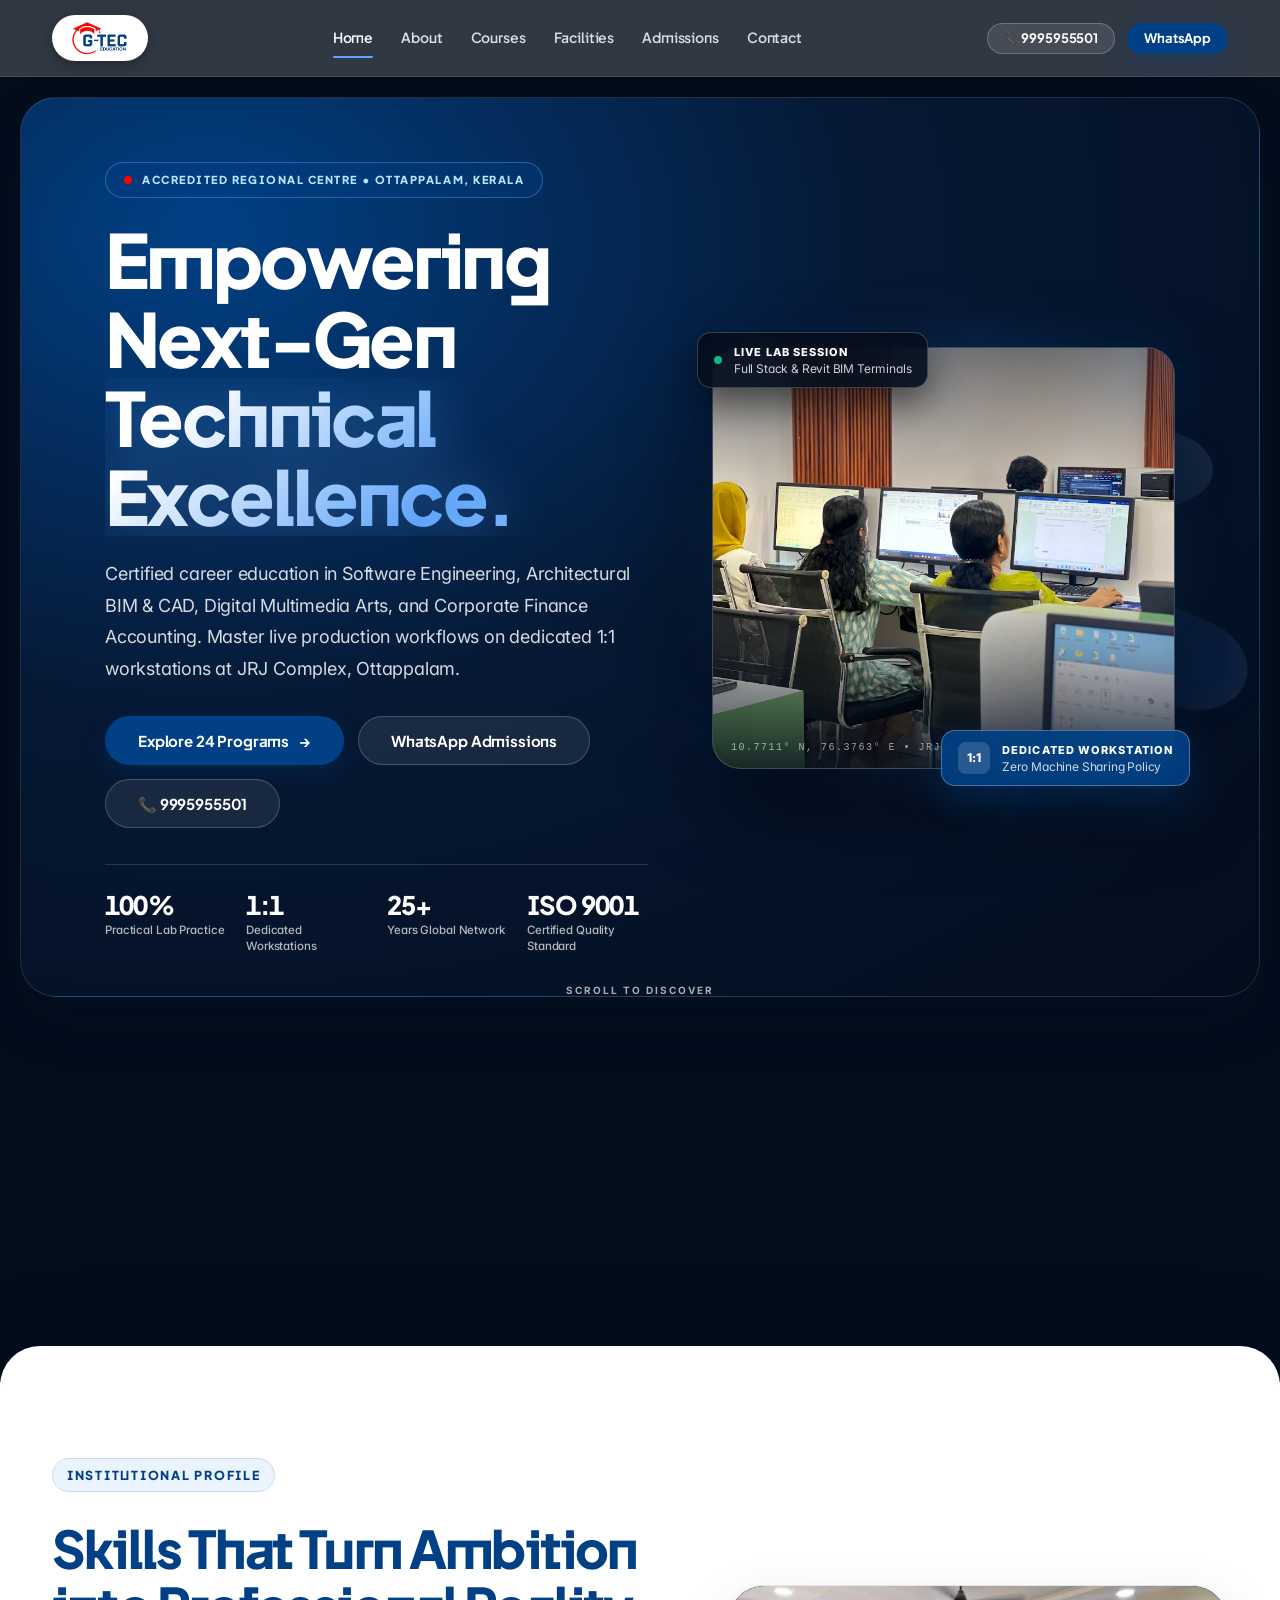
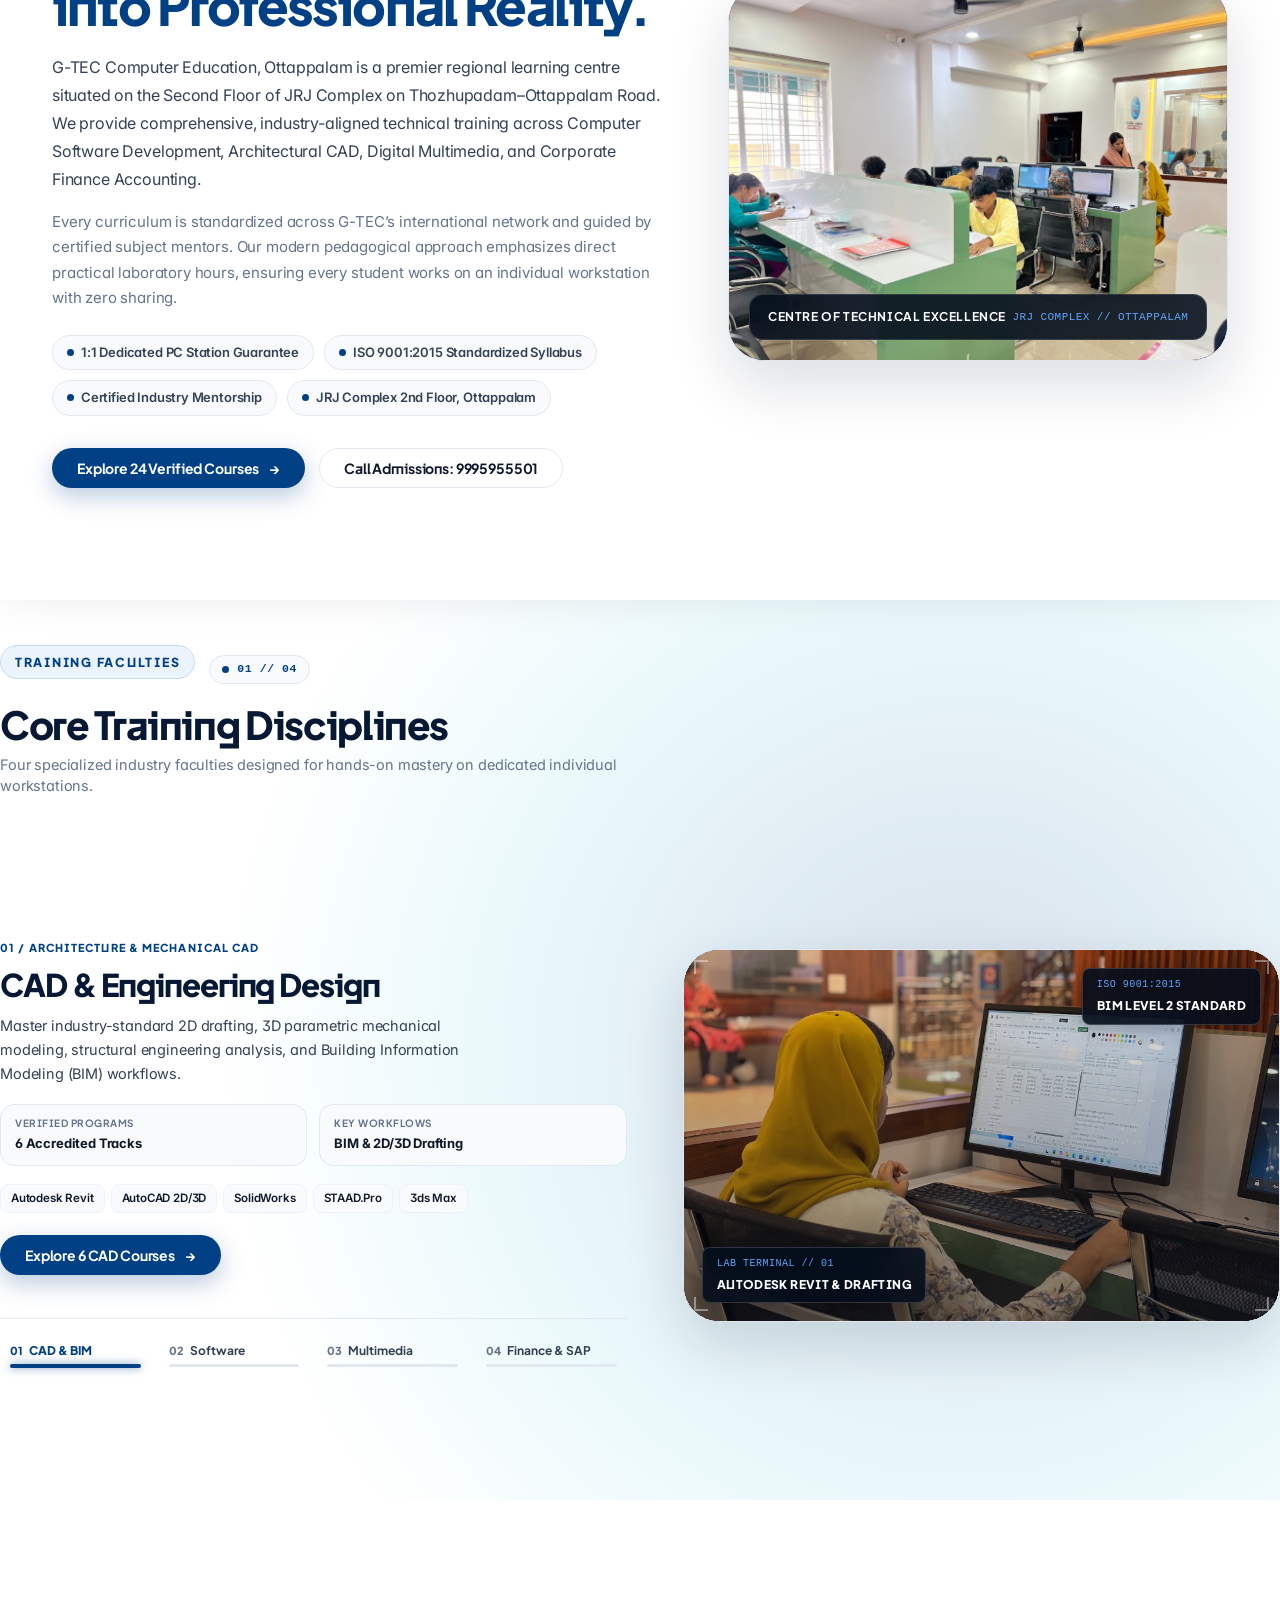
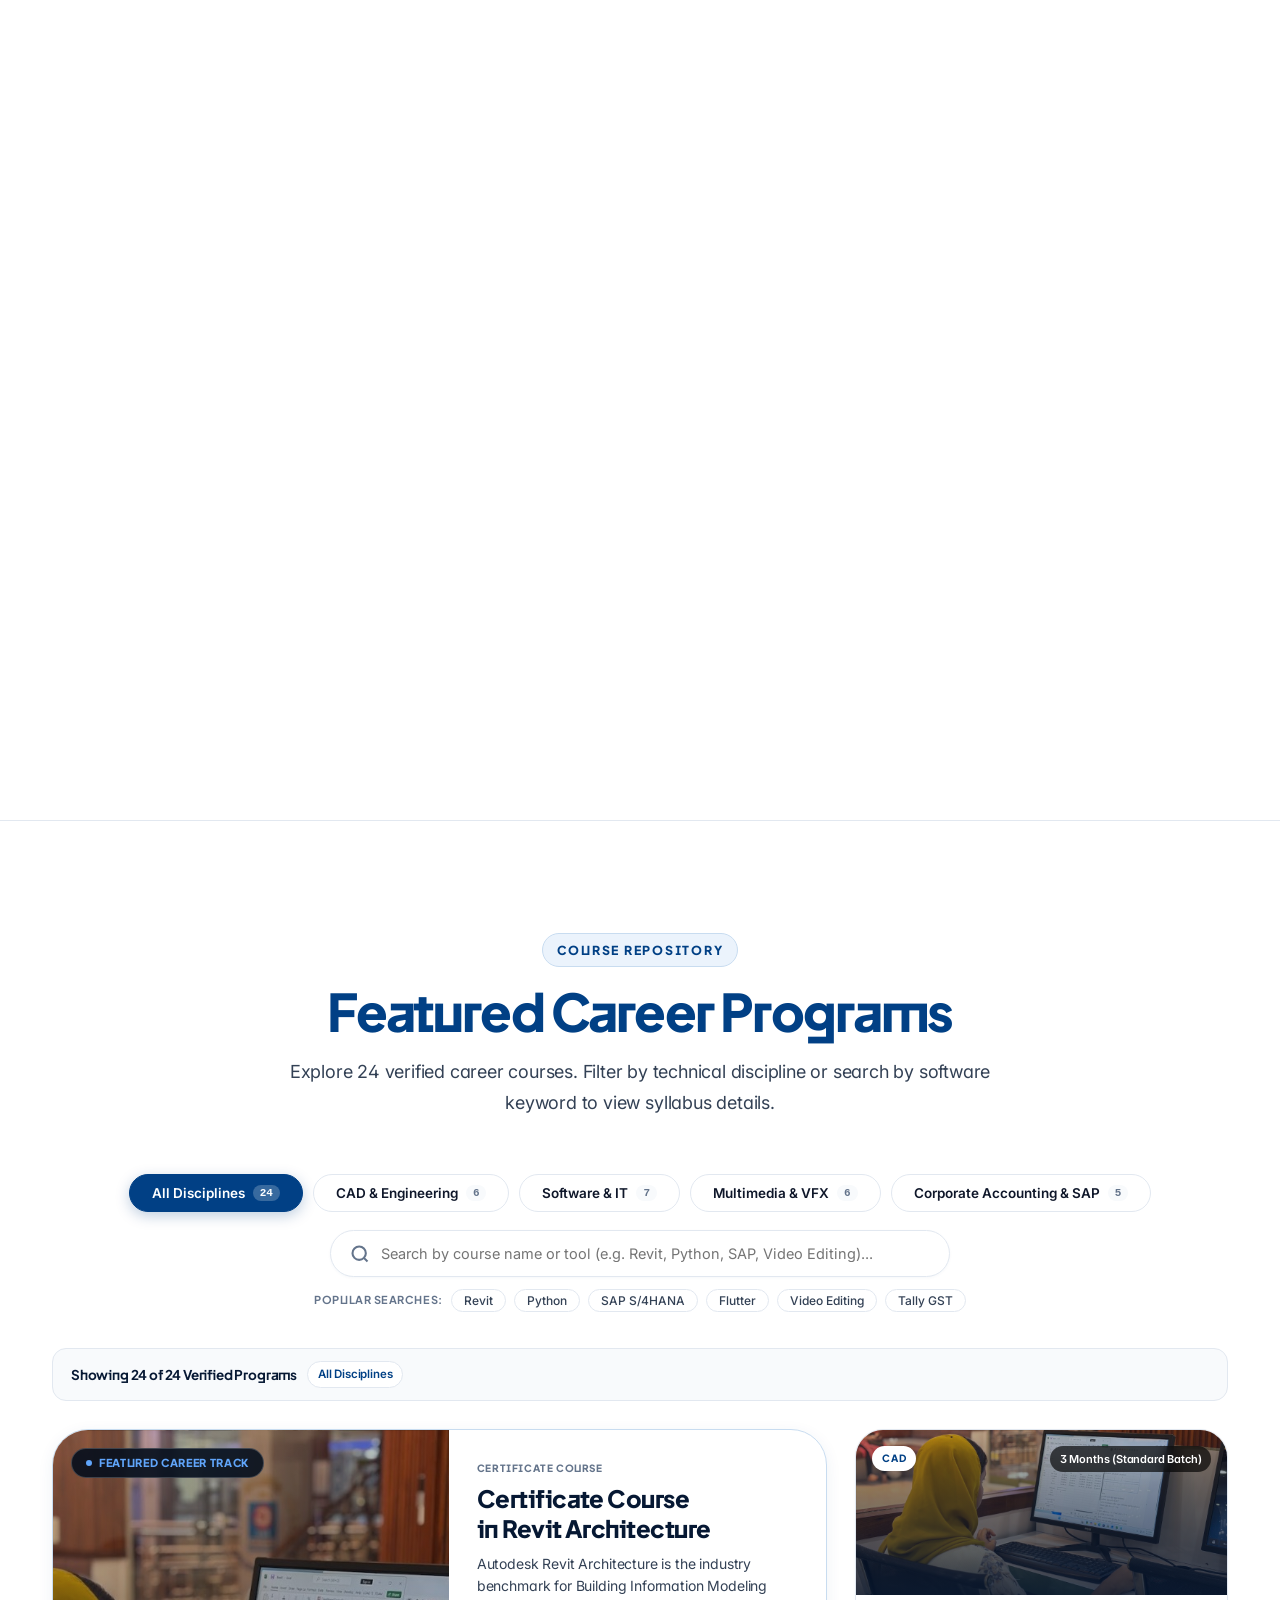
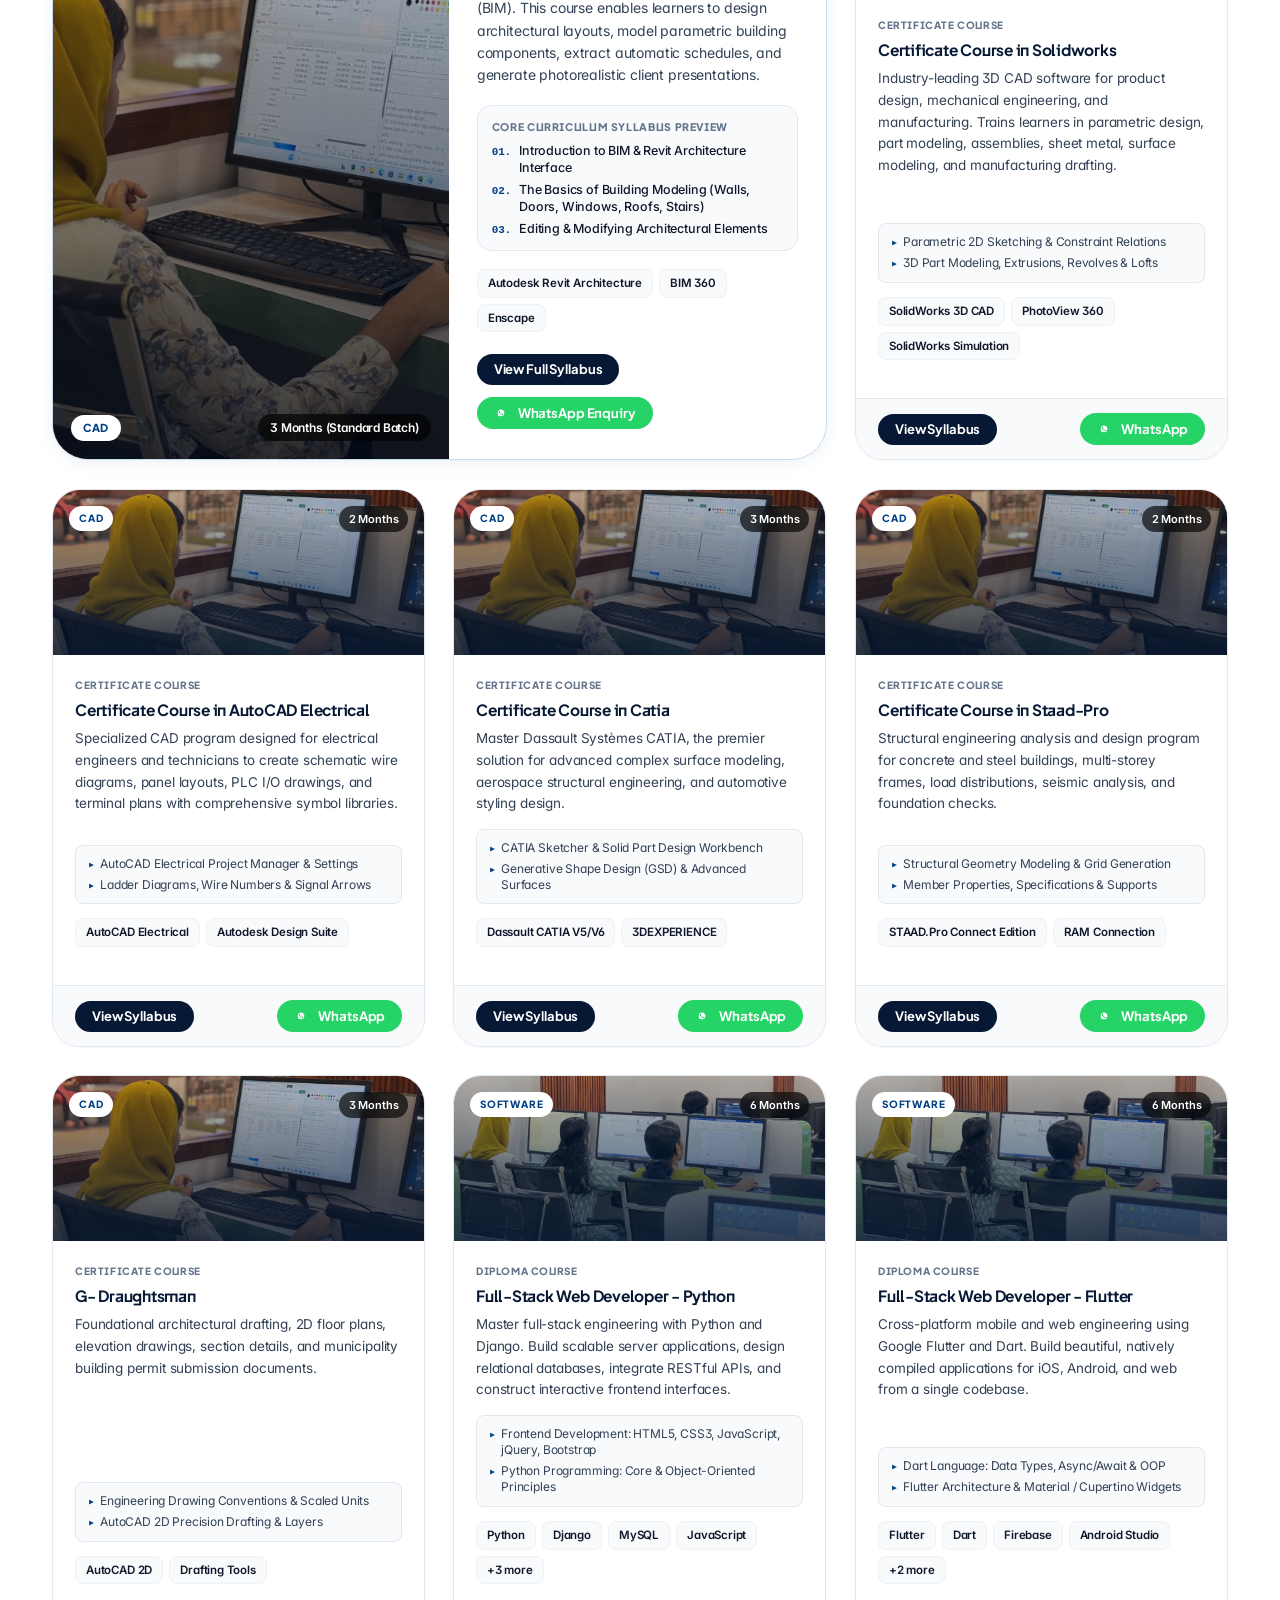
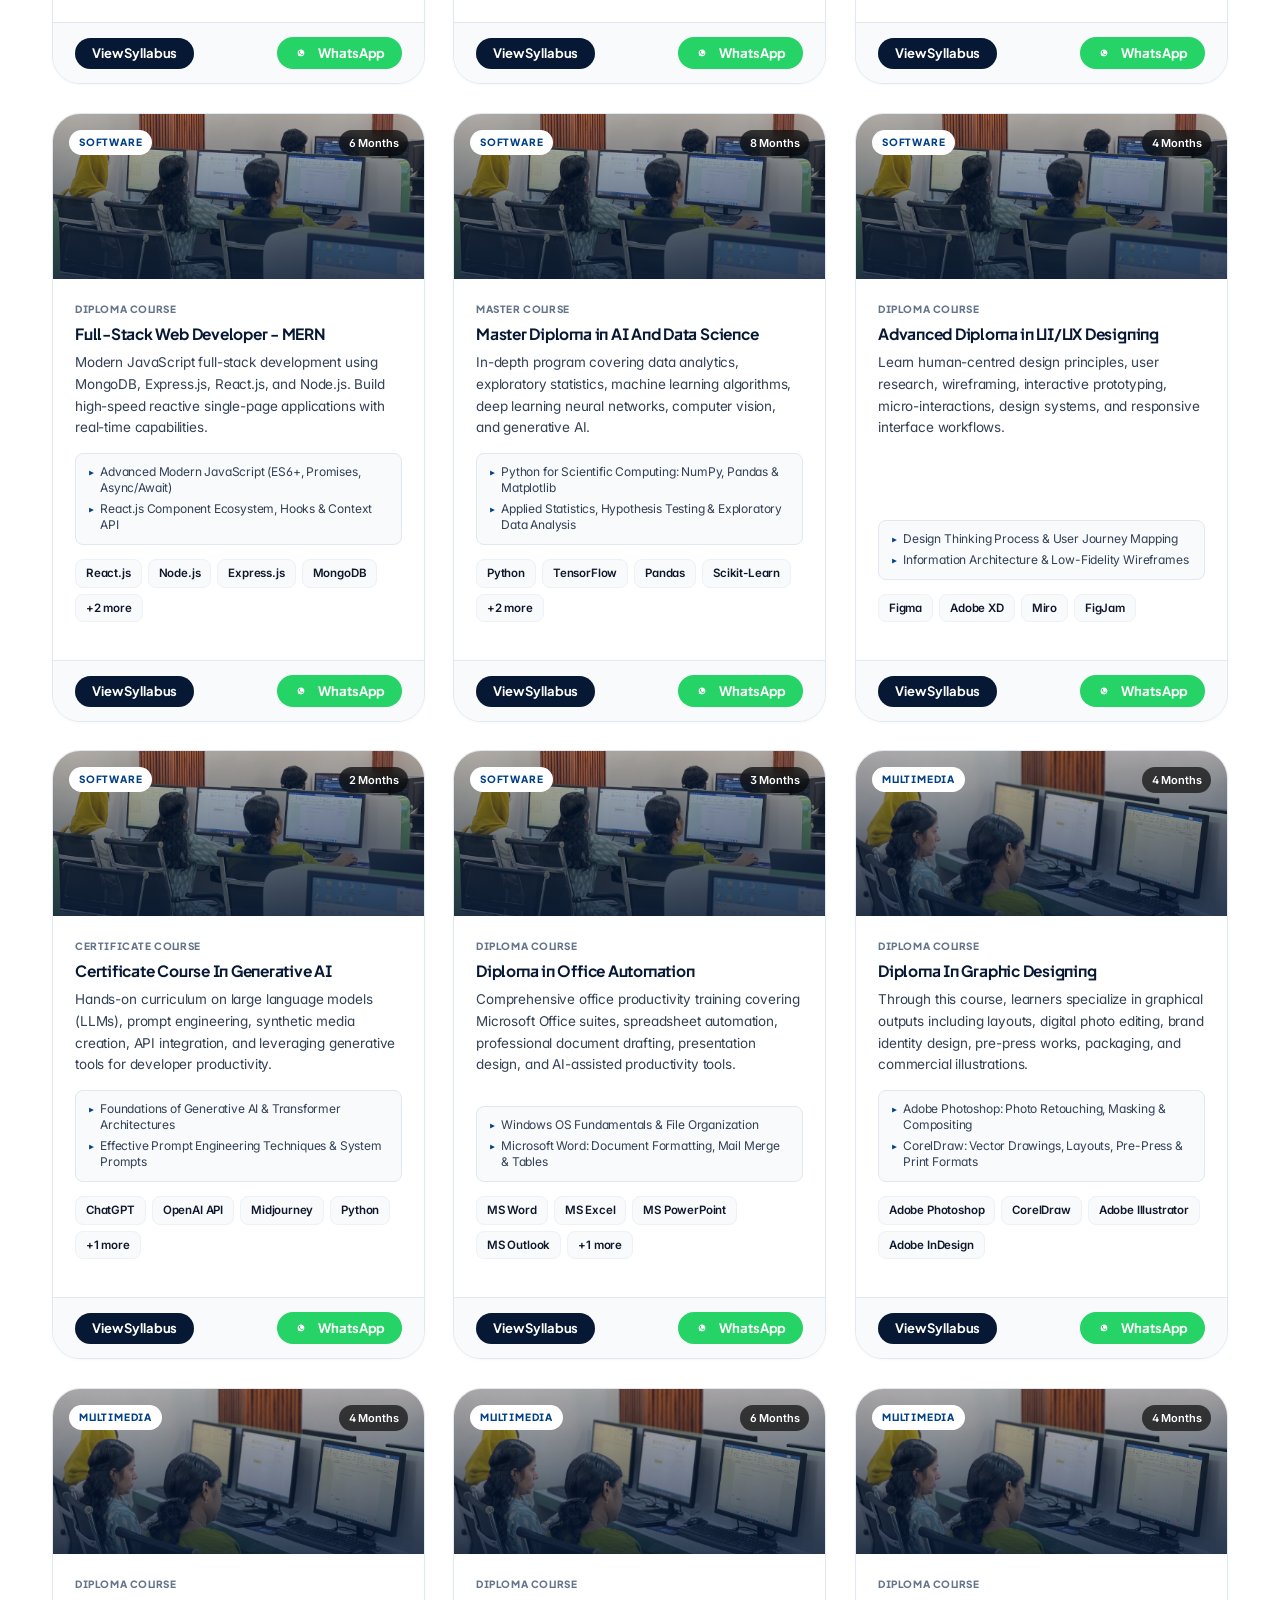
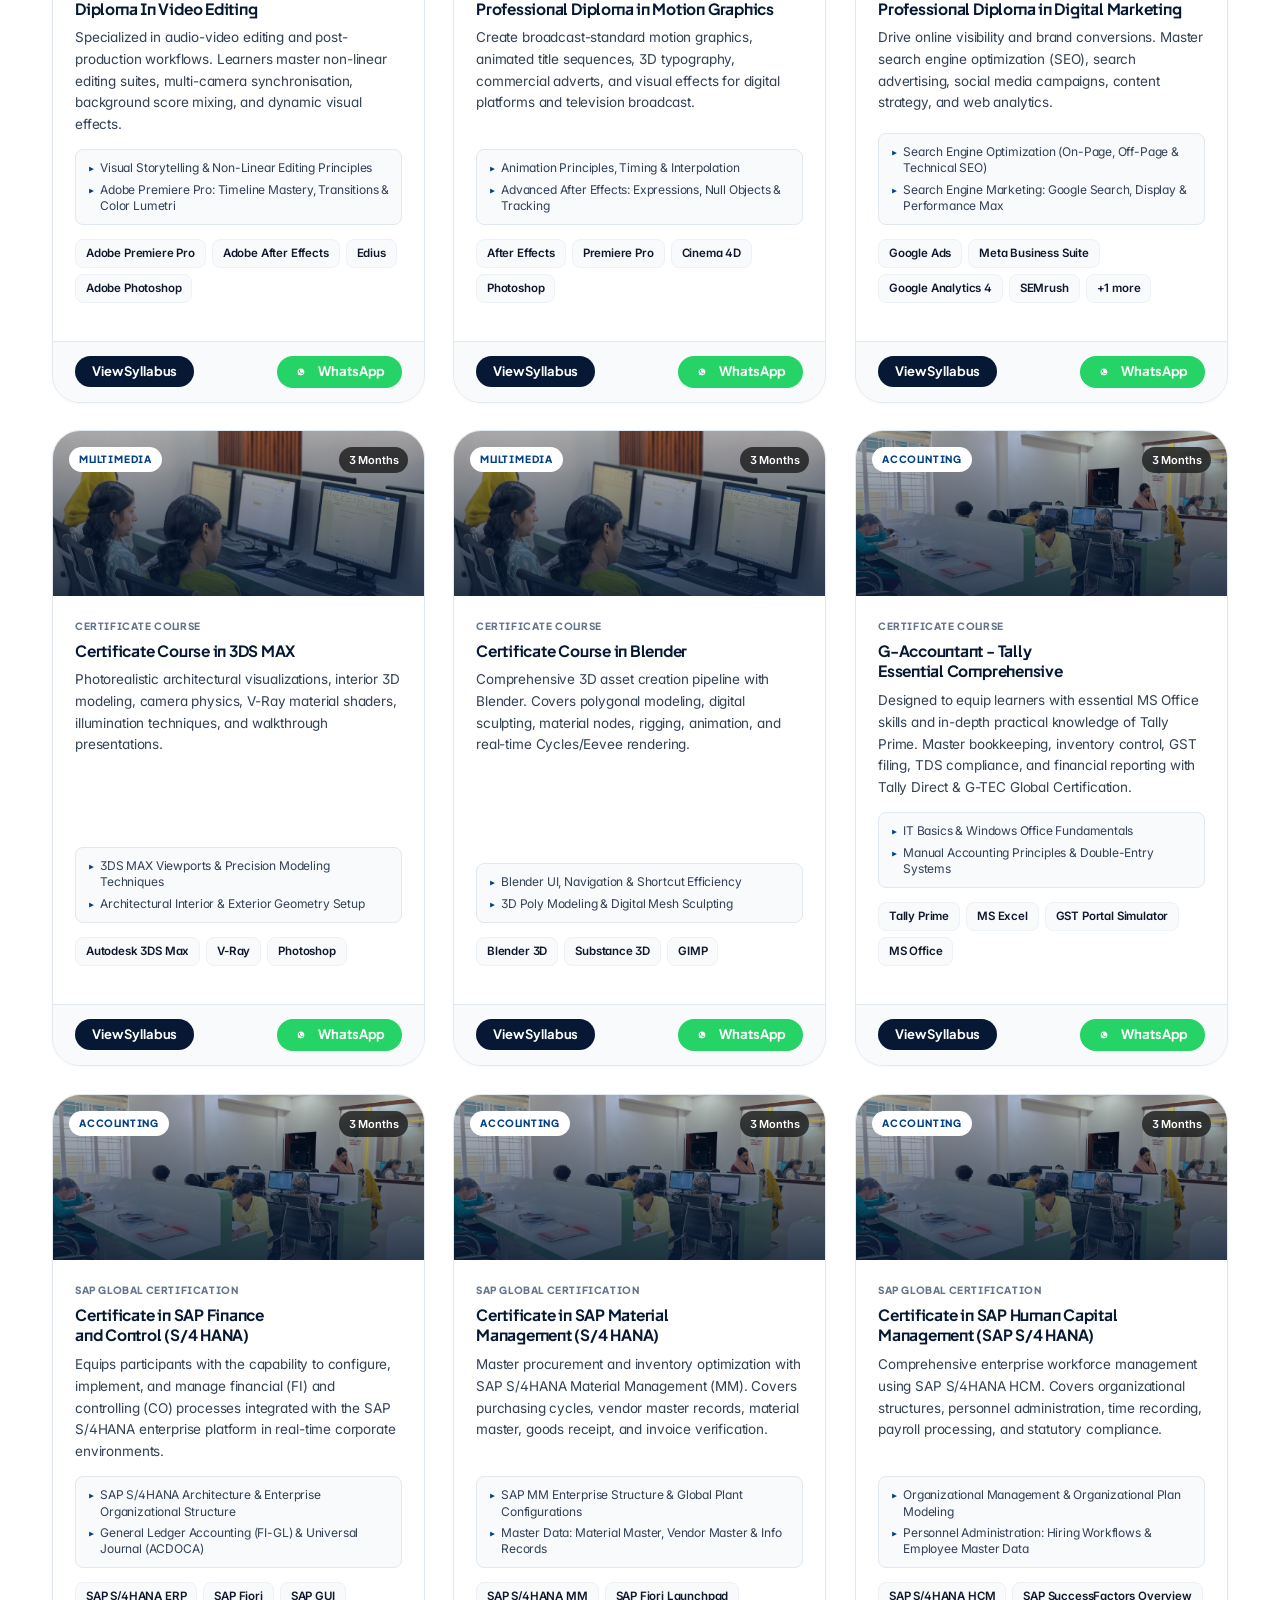
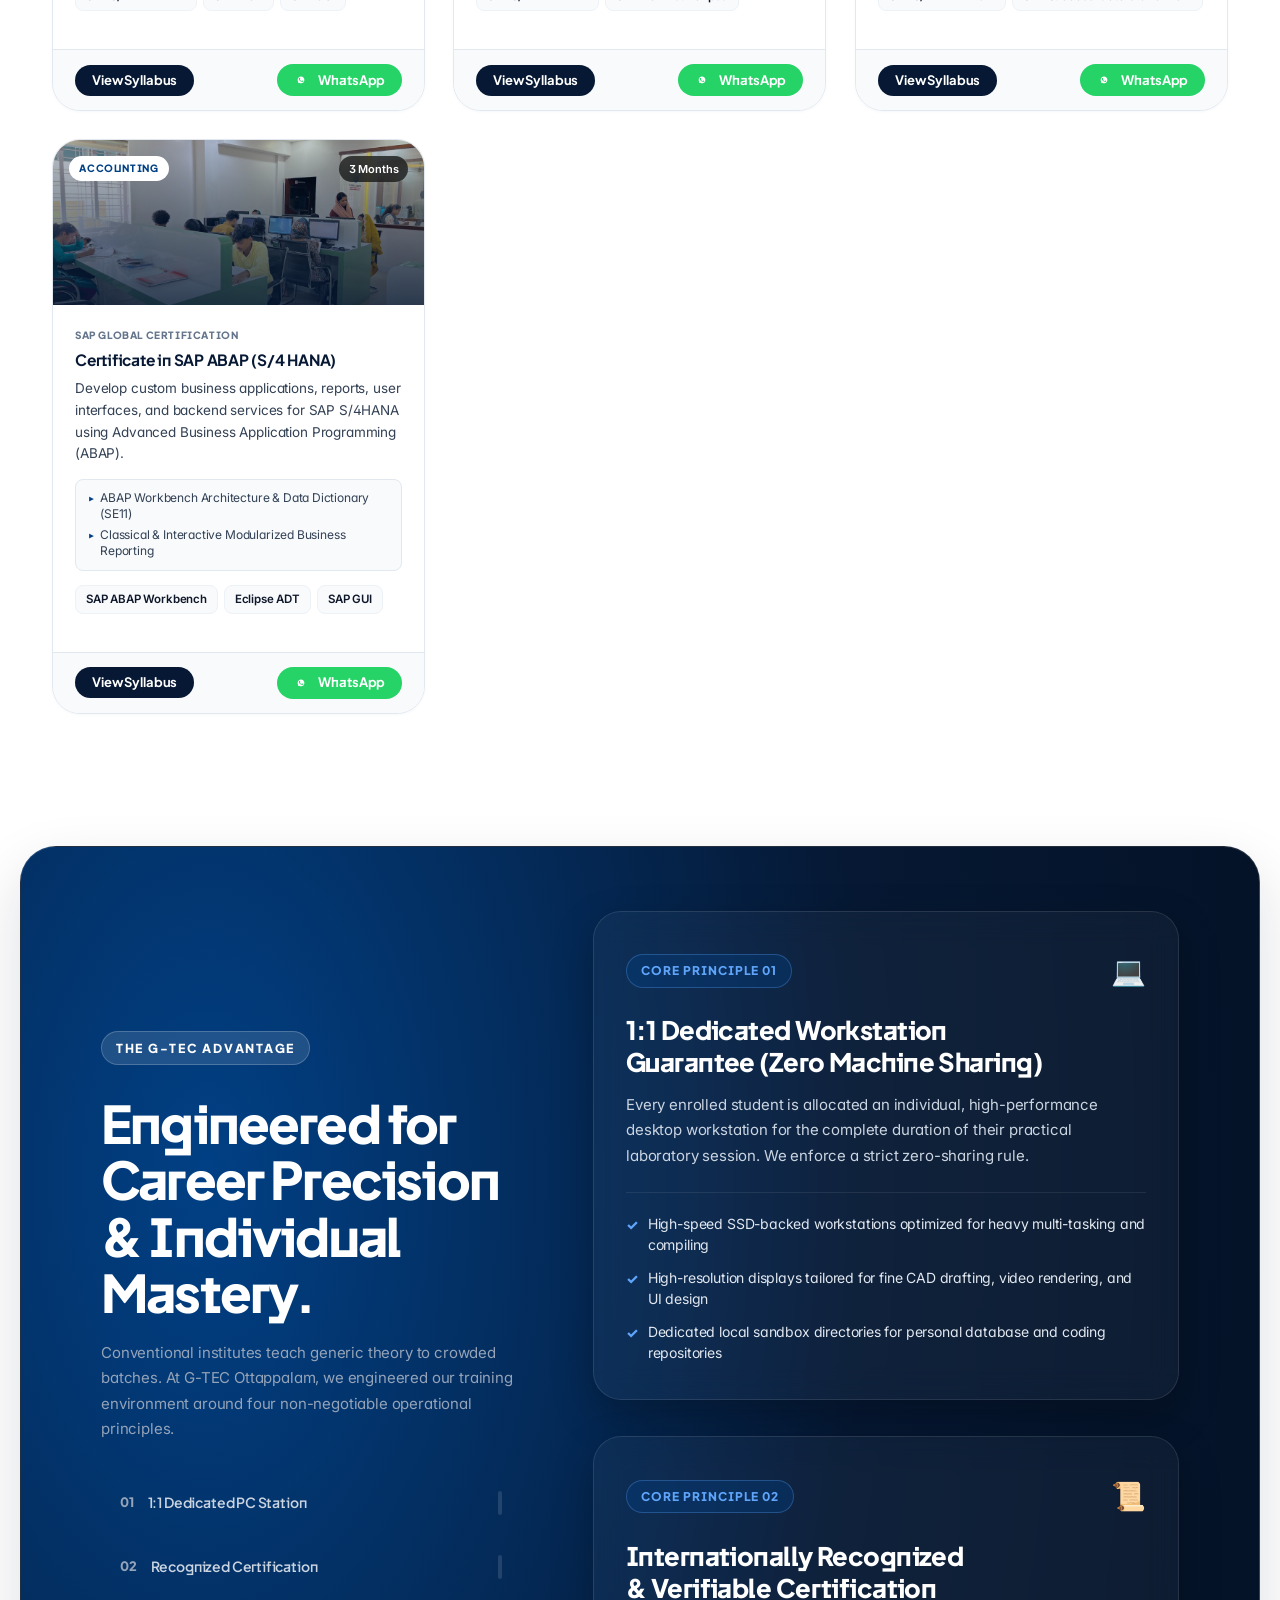
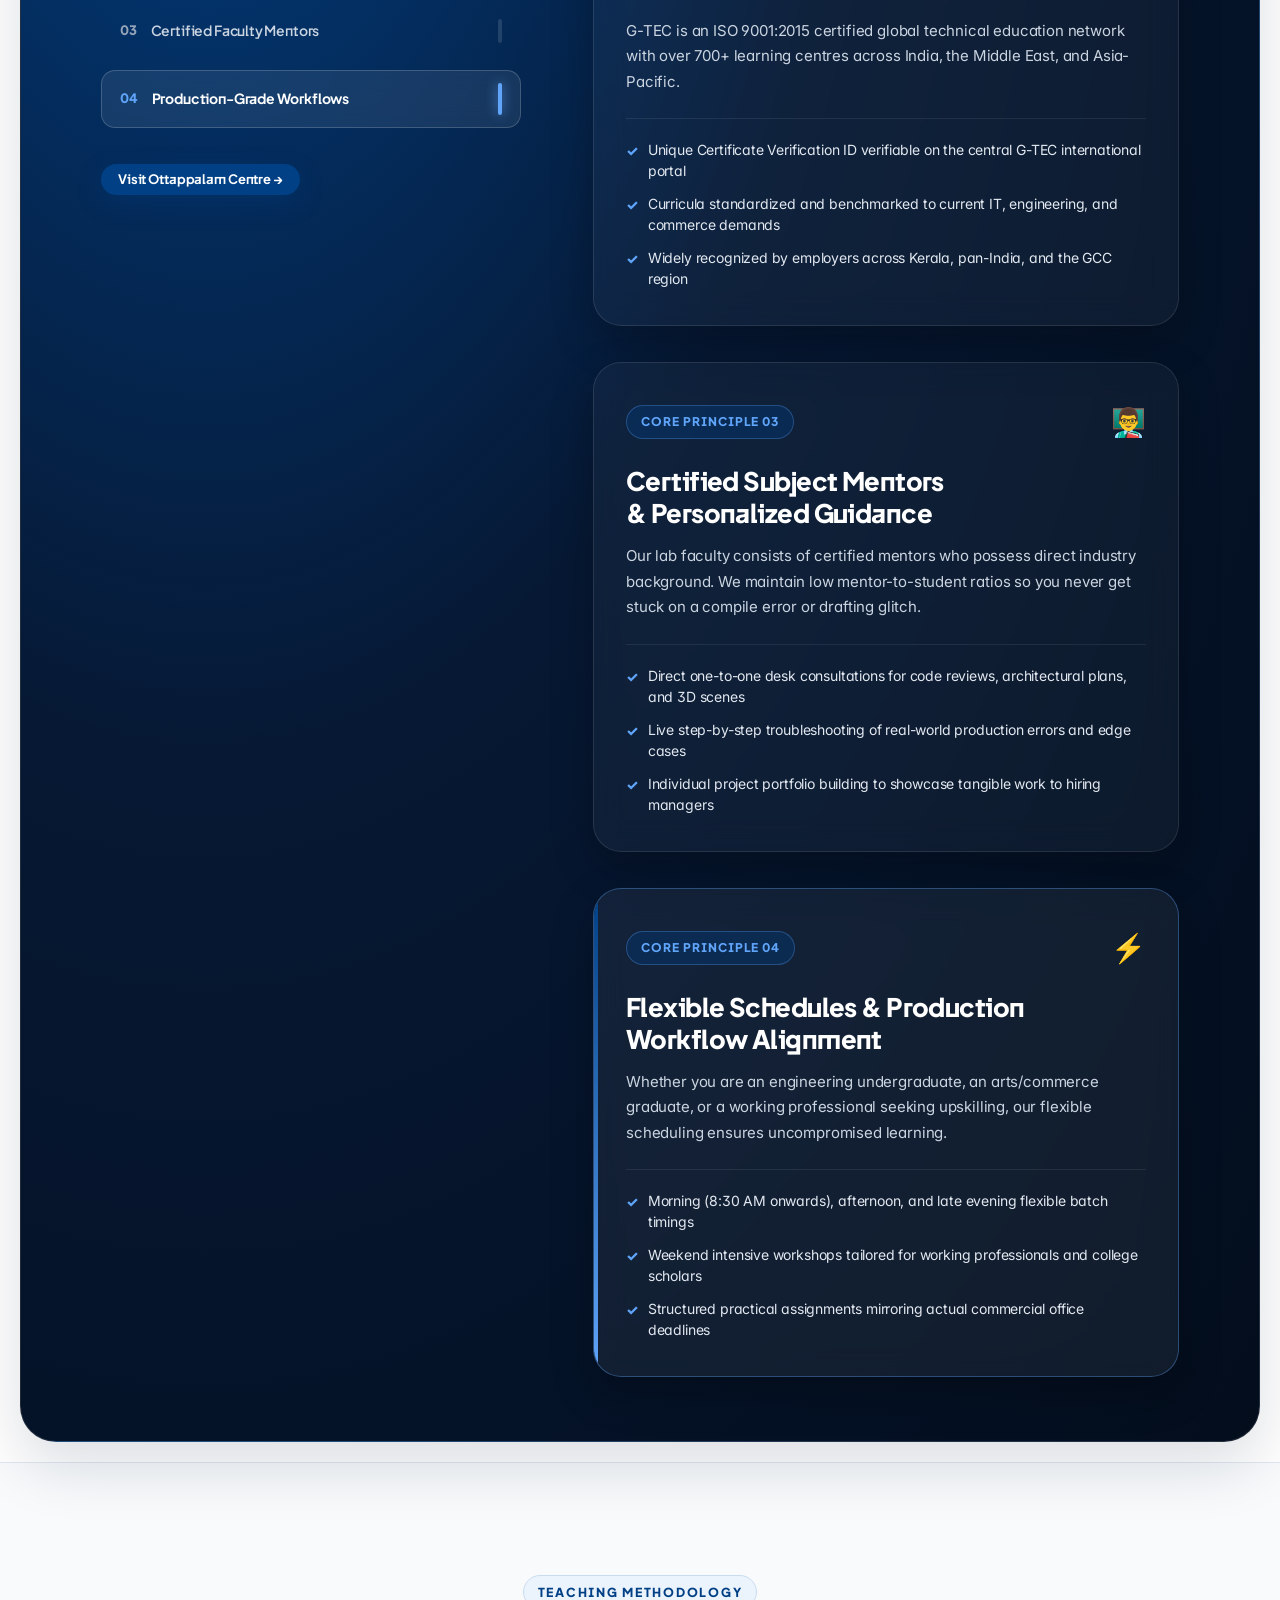
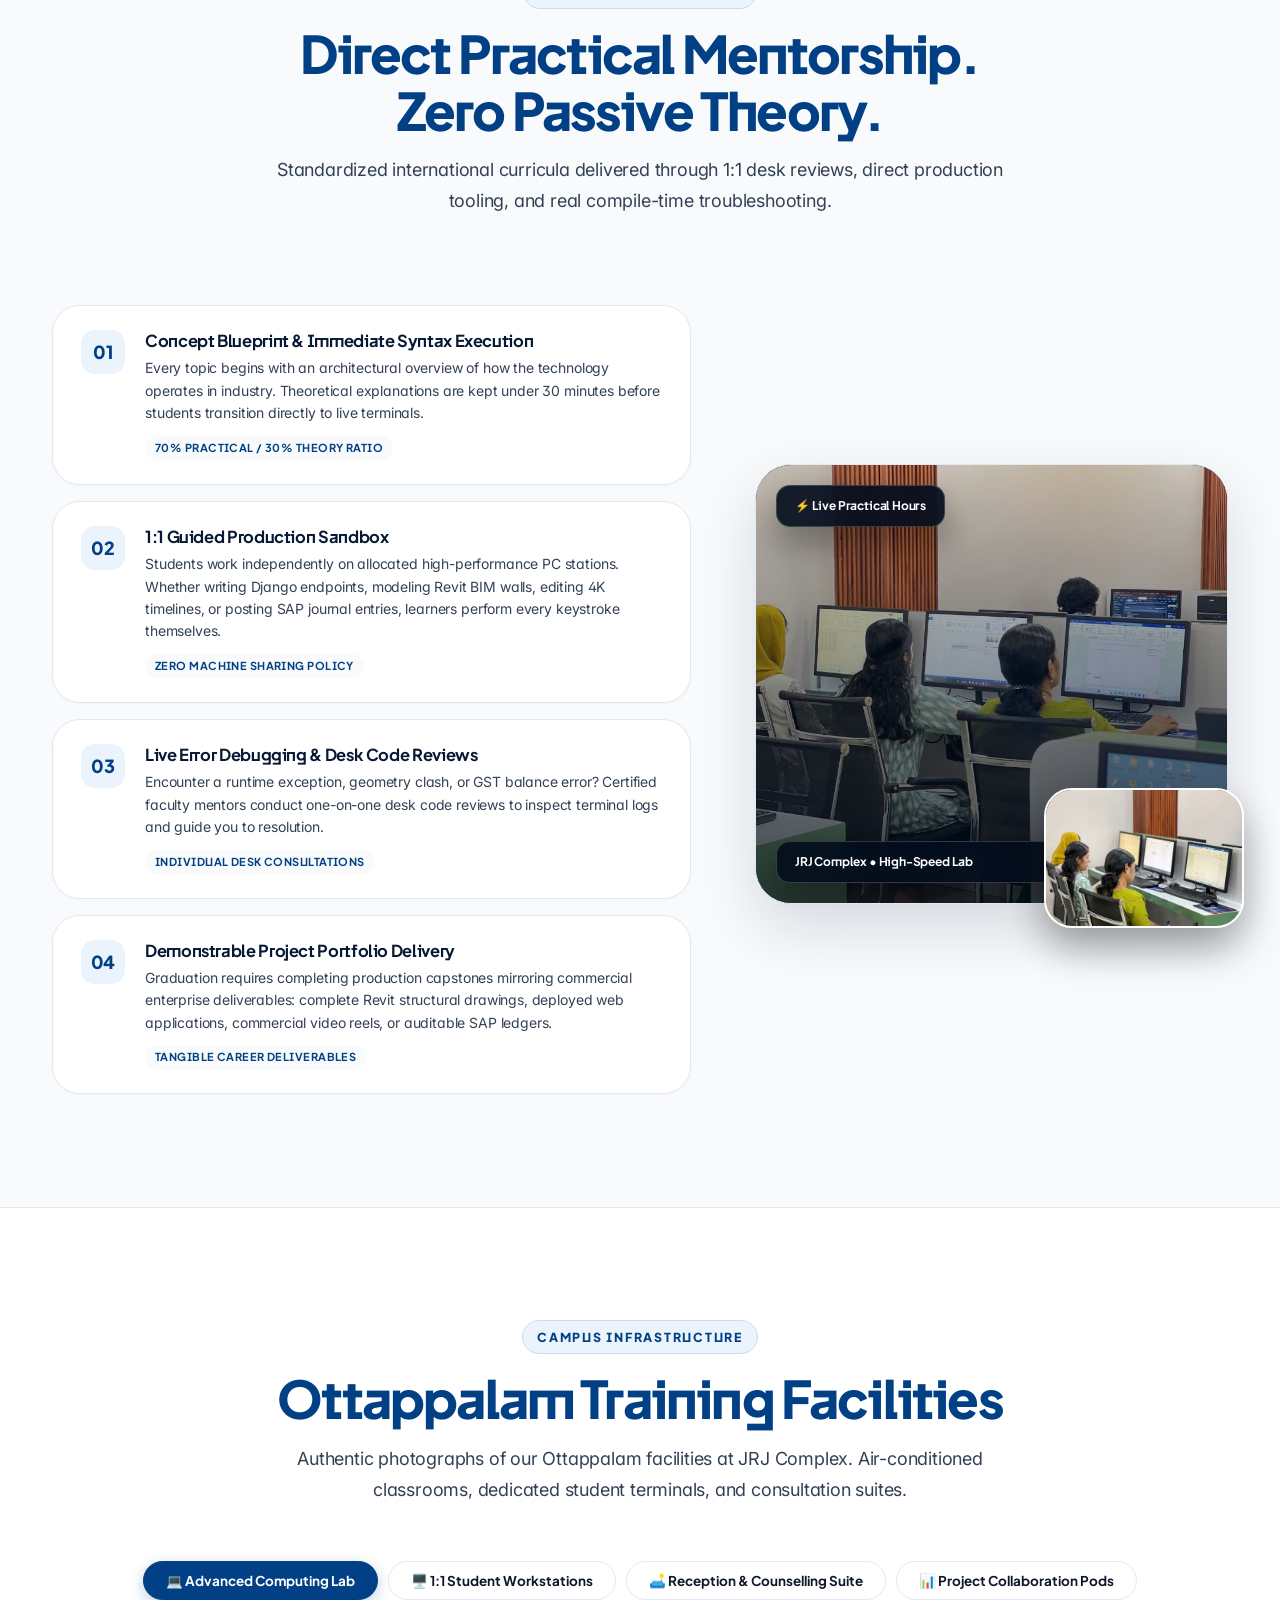
==== commit 59306b5a: "Auto-sync from Antigravity: update new-site/index.html [2026-10-23 17:49:09]" ====
--- a/new-site/index.html
+++ b/new-site/index.html
@@ -85,14 +85,12 @@
 
       <!-- Primary Desktop Links -->
       <nav class="nav-links" aria-label="Primary Navigation">
-        <a href="#about" class="nav-link">About</a>
-        <a href="#disciplines" class="nav-link">Disciplines</a>
-        <a href="#courses" class="nav-link">Courses</a>
-        <a href="#why-gtec" class="nav-link">Advantage</a>
-        <a href="#pedagogy" class="nav-link">Methodology</a>
-        <a href="#campus" class="nav-link">Campus</a>
-        <a href="#careers" class="nav-link">Careers</a>
-        <a href="#contact" class="nav-link">Contact</a>
+        <a href="./index.html" class="nav-link active">Home</a>
+        <a href="./about.html" class="nav-link">About</a>
+        <a href="./courses.html" class="nav-link">Courses</a>
+        <a href="./facilities.html" class="nav-link">Facilities</a>
+        <a href="./admissions.html" class="nav-link">Admissions</a>
+        <a href="./contact.html" class="nav-link">Contact</a>
       </nav>
 
       <!-- Action Controls -->
--- a/new-site/assets/css/components.css
+++ b/new-site/assets/css/components.css
@@ -4096,3 +4096,345 @@
   .mobile-toggle-btn { display: block; }
   .hide-on-mobile { display: none !important; }
 }
+
+/* ==========================================================================
+   12. SUBPAGE HERO & BREADCRUMBS DESIGN SYSTEM
+   ========================================================================== */
+.subpage-hero {
+  position: relative;
+  background: linear-gradient(135deg, #030D1C 0%, #061833 60%, #014085 100%);
+  padding-top: 130px;
+  padding-bottom: 70px;
+  color: #FFFFFF;
+  overflow: hidden;
+  border-bottom: 1px solid rgba(255, 255, 255, 0.12);
+}
+
+.subpage-hero-content {
+  position: relative;
+  z-index: 2;
+  max-width: 820px;
+}
+
+.page-breadcrumb {
+  display: inline-flex;
+  align-items: center;
+  gap: 8px;
+  font-family: var(--font-display);
+  font-size: 11.5px;
+  font-weight: 700;
+  letter-spacing: var(--tracking-wide);
+  color: #94A3B8;
+  text-transform: uppercase;
+  margin-bottom: 20px;
+}
+
+.page-breadcrumb a {
+  color: #60A5FA;
+  text-decoration: none;
+  transition: color 0.2s ease;
+}
+
+.page-breadcrumb a:hover {
+  color: #FFFFFF;
+}
+
+.page-breadcrumb-separator {
+  color: rgba(255, 255, 255, 0.3);
+}
+
+.page-breadcrumb-current {
+  color: #FFFFFF;
+}
+
+.subpage-title {
+  font-family: var(--font-display);
+  font-size: clamp(2.2rem, 4vw + 0.5rem, 3.6rem);
+  font-weight: 800;
+  line-height: 1.1;
+  letter-spacing: var(--tracking-tighter);
+  color: #FFFFFF;
+  margin-bottom: 18px;
+  text-wrap: balance;
+}
+
+.subpage-desc {
+  font-family: var(--font-body);
+  font-size: clamp(1rem, 1.2vw + 0.3rem, 1.2rem);
+  line-height: 1.65;
+  color: rgba(255, 255, 255, 0.84);
+  max-width: 680px;
+}
+
+/* Subpage Metric Highlights Strip */
+.subpage-facts-strip {
+  display: grid;
+  grid-template-columns: repeat(2, 1fr);
+  gap: 16px;
+  margin-top: 36px;
+  padding-top: 28px;
+  border-top: 1px solid rgba(255, 255, 255, 0.12);
+}
+
+@media (min-width: 768px) {
+  .subpage-facts-strip {
+    grid-template-columns: repeat(4, 1fr);
+  }
+}
+
+.subpage-fact-box {
+  display: flex;
+  flex-direction: column;
+  gap: 2px;
+}
+
+.subpage-fact-val {
+  font-family: var(--font-display);
+  font-size: 20px;
+  font-weight: 800;
+  color: #FFFFFF;
+  letter-spacing: -0.02em;
+}
+
+.subpage-fact-lbl {
+  font-family: var(--font-body);
+  font-size: 12px;
+  color: #94A3B8;
+  font-weight: 500;
+}
+
+/* ==========================================================================
+   13. COURSE DETAIL SYLLABUS LAYOUT
+   ========================================================================== */
+.course-detail-layout {
+  display: grid;
+  grid-template-columns: 1fr;
+  gap: 40px;
+  align-items: start;
+}
+
+@media (min-width: 1024px) {
+  .course-detail-layout {
+    grid-template-columns: 1.5fr 1fr;
+    gap: 48px;
+  }
+}
+
+/* Syllabus Modules List */
+.syllabus-card {
+  background: #FFFFFF;
+  border: 1px solid var(--border-color);
+  border-radius: var(--radius-2xl);
+  padding: 36px 32px;
+  box-shadow: var(--shadow-sm);
+  margin-bottom: 32px;
+}
+
+.syllabus-card-header {
+  margin-bottom: 24px;
+  padding-bottom: 18px;
+  border-bottom: 1px solid var(--border-subtle);
+}
+
+.syllabus-card-header h3 {
+  font-family: var(--font-display);
+  font-size: 20px;
+  font-weight: 800;
+  color: var(--color-navy-dark);
+  letter-spacing: var(--tracking-tight);
+  margin-bottom: 4px;
+}
+
+.syllabus-modules-deck {
+  display: flex;
+  flex-direction: column;
+  gap: 14px;
+}
+
+.syllabus-module-row {
+  display: flex;
+  gap: 16px;
+  align-items: flex-start;
+  padding: 16px 18px;
+  background: #F8FAFC;
+  border: 1px solid var(--border-color);
+  border-radius: var(--radius-lg);
+  transition: all 0.2s ease;
+}
+
+.syllabus-module-row:hover {
+  background: #FFFFFF;
+  border-color: var(--color-gtec-blue-border);
+  box-shadow: 0 4px 12px rgba(1, 64, 133, 0.08);
+  transform: translateX(4px);
+}
+
+.module-index-badge {
+  font-family: var(--font-display);
+  font-size: 12px;
+  font-weight: 800;
+  color: var(--color-gtec-blue);
+  background: #EFF6FF;
+  border: 1px solid #BFDBFE;
+  padding: 4px 10px;
+  border-radius: var(--radius-sm);
+  flex-shrink: 0;
+}
+
+.module-title-text {
+  font-family: var(--font-body);
+  font-size: 14.5px;
+  font-weight: 600;
+  color: var(--color-slate-dark);
+  line-height: 1.45;
+}
+
+/* Course Sidebar Dossier */
+.course-sidebar-card {
+  background: #FFFFFF;
+  border: 1px solid var(--border-color);
+  border-radius: var(--radius-2xl);
+  padding: 32px 28px;
+  box-shadow: var(--shadow-md);
+  position: sticky;
+  top: 100px;
+}
+
+.sidebar-key-values {
+  display: flex;
+  flex-direction: column;
+  gap: 16px;
+  margin-bottom: 28px;
+  padding-bottom: 24px;
+  border-bottom: 1px solid var(--border-subtle);
+}
+
+.key-val-item {
+  display: flex;
+  flex-direction: column;
+  gap: 3px;
+}
+
+.key-lbl {
+  font-family: var(--font-display);
+  font-size: 11px;
+  font-weight: 800;
+  text-transform: uppercase;
+  color: var(--color-slate-muted);
+  letter-spacing: var(--tracking-wide);
+}
+
+.key-val {
+  font-family: var(--font-body);
+  font-size: 14.5px;
+  font-weight: 600;
+  color: var(--color-navy-dark);
+}
+
+/* Tools pills */
+.tool-pill {
+  display: inline-flex;
+  align-items: center;
+  gap: 6px;
+  padding: 6px 12px;
+  border-radius: var(--radius-full);
+  background: #F1F5F9;
+  border: 1px solid #E2E8F0;
+  font-family: var(--font-display);
+  font-size: 12px;
+  font-weight: 700;
+  color: var(--color-slate-dark);
+}
+
+/* ==========================================================================
+   14. FAQ ACCORDION COMPONENT
+   ========================================================================== */
+.faq-deck {
+  display: flex;
+  flex-direction: column;
+  gap: 14px;
+  max-width: 840px;
+  margin: 0 auto;
+}
+
+.faq-item {
+  background: #FFFFFF;
+  border: 1px solid var(--border-color);
+  border-radius: var(--radius-lg);
+  overflow: hidden;
+  transition: all 0.25s ease;
+}
+
+.faq-item.is-open {
+  border-color: var(--color-gtec-blue-border);
+  box-shadow: 0 6px 20px rgba(1, 64, 133, 0.08);
+}
+
+.faq-trigger {
+  width: 100%;
+  display: flex;
+  align-items: center;
+  justify-content: space-between;
+  padding: 20px 24px;
+  background: none;
+  border: none;
+  cursor: pointer;
+  text-align: left;
+}
+
+.faq-question {
+  font-family: var(--font-display);
+  font-size: 15.5px;
+  font-weight: 700;
+  color: var(--color-navy-dark);
+  letter-spacing: var(--tracking-tight);
+}
+
+.faq-icon {
+  font-size: 18px;
+  color: var(--color-gtec-blue);
+  transition: transform 0.25s ease;
+}
+
+.faq-item.is-open .faq-icon {
+  transform: rotate(45deg);
+}
+
+.faq-answer {
+  display: none;
+  padding: 0 24px 22px;
+  font-family: var(--font-body);
+  font-size: 14px;
+  color: var(--color-slate-body);
+  line-height: 1.65;
+}
+
+.faq-item.is-open .faq-answer {
+  display: block;
+}
+
+/* ==========================================================================
+   15. 404 NOT FOUND COMPONENT
+   ========================================================================== */
+.not-found-card {
+  text-align: center;
+  max-width: 600px;
+  margin: 80px auto;
+  padding: 48px 32px;
+  background: #FFFFFF;
+  border: 1px solid var(--border-color);
+  border-radius: var(--radius-2xl);
+  box-shadow: var(--shadow-lg);
+}
+
+.not-found-code {
+  font-family: var(--font-display);
+  font-size: clamp(4.5rem, 8vw, 7rem);
+  font-weight: 800;
+  letter-spacing: var(--tracking-tighter);
+  line-height: 1;
+  background: linear-gradient(135deg, var(--color-gtec-blue) 0%, #60A5FA 100%);
+  -webkit-background-clip: text;
+  -webkit-text-fill-color: transparent;
+  margin-bottom: 12px;
+}
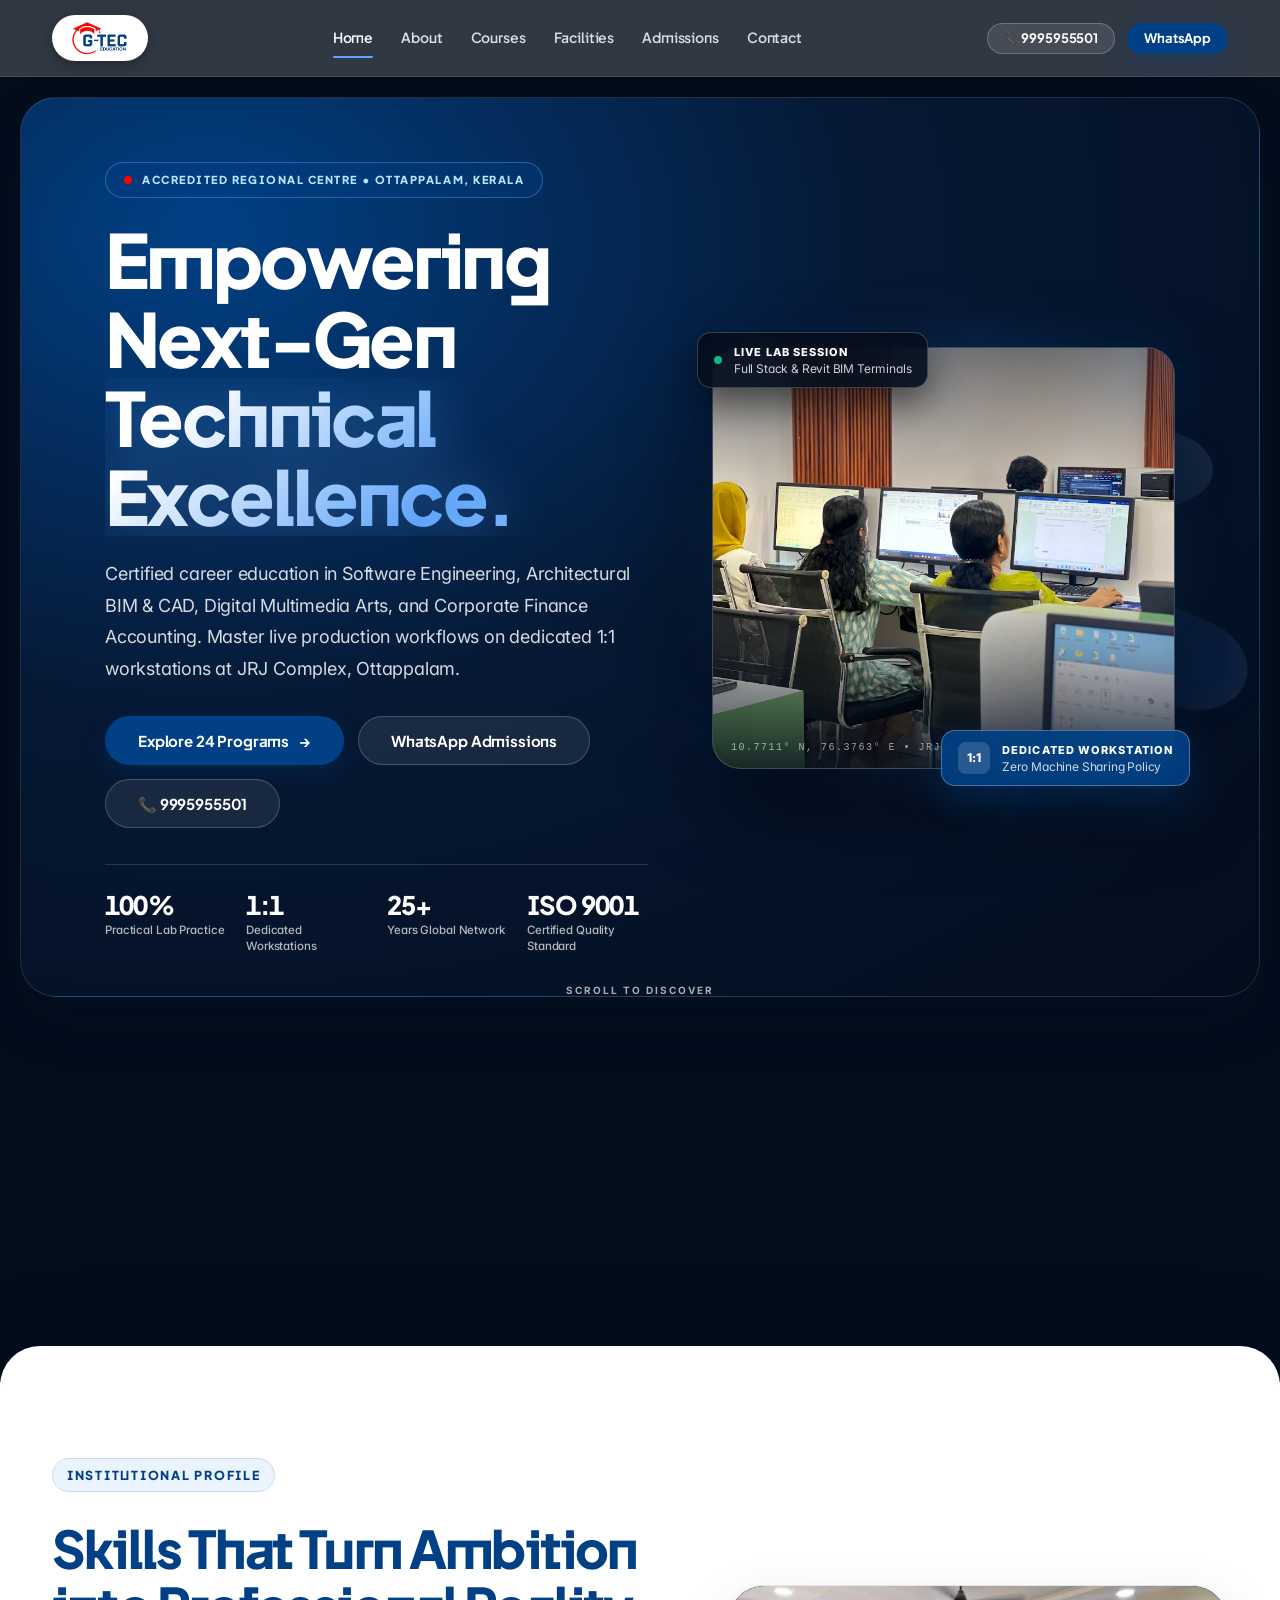
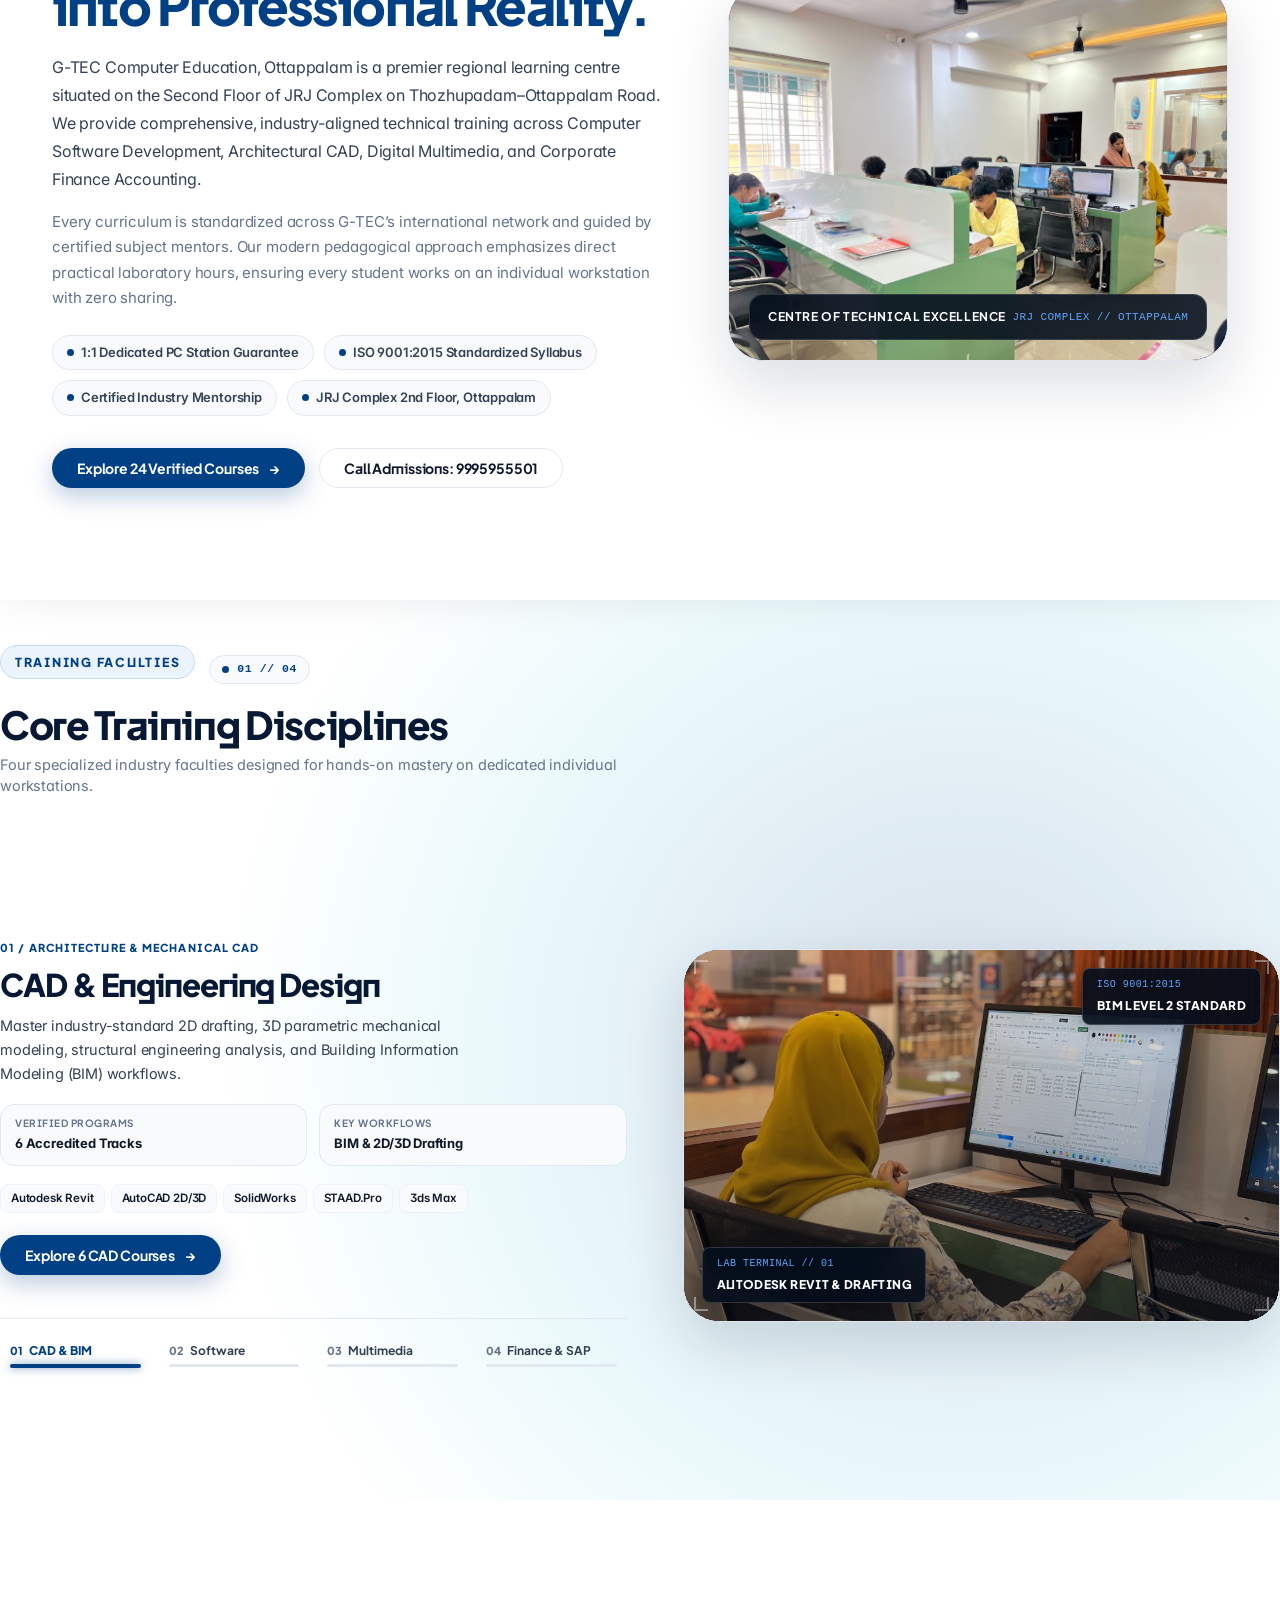
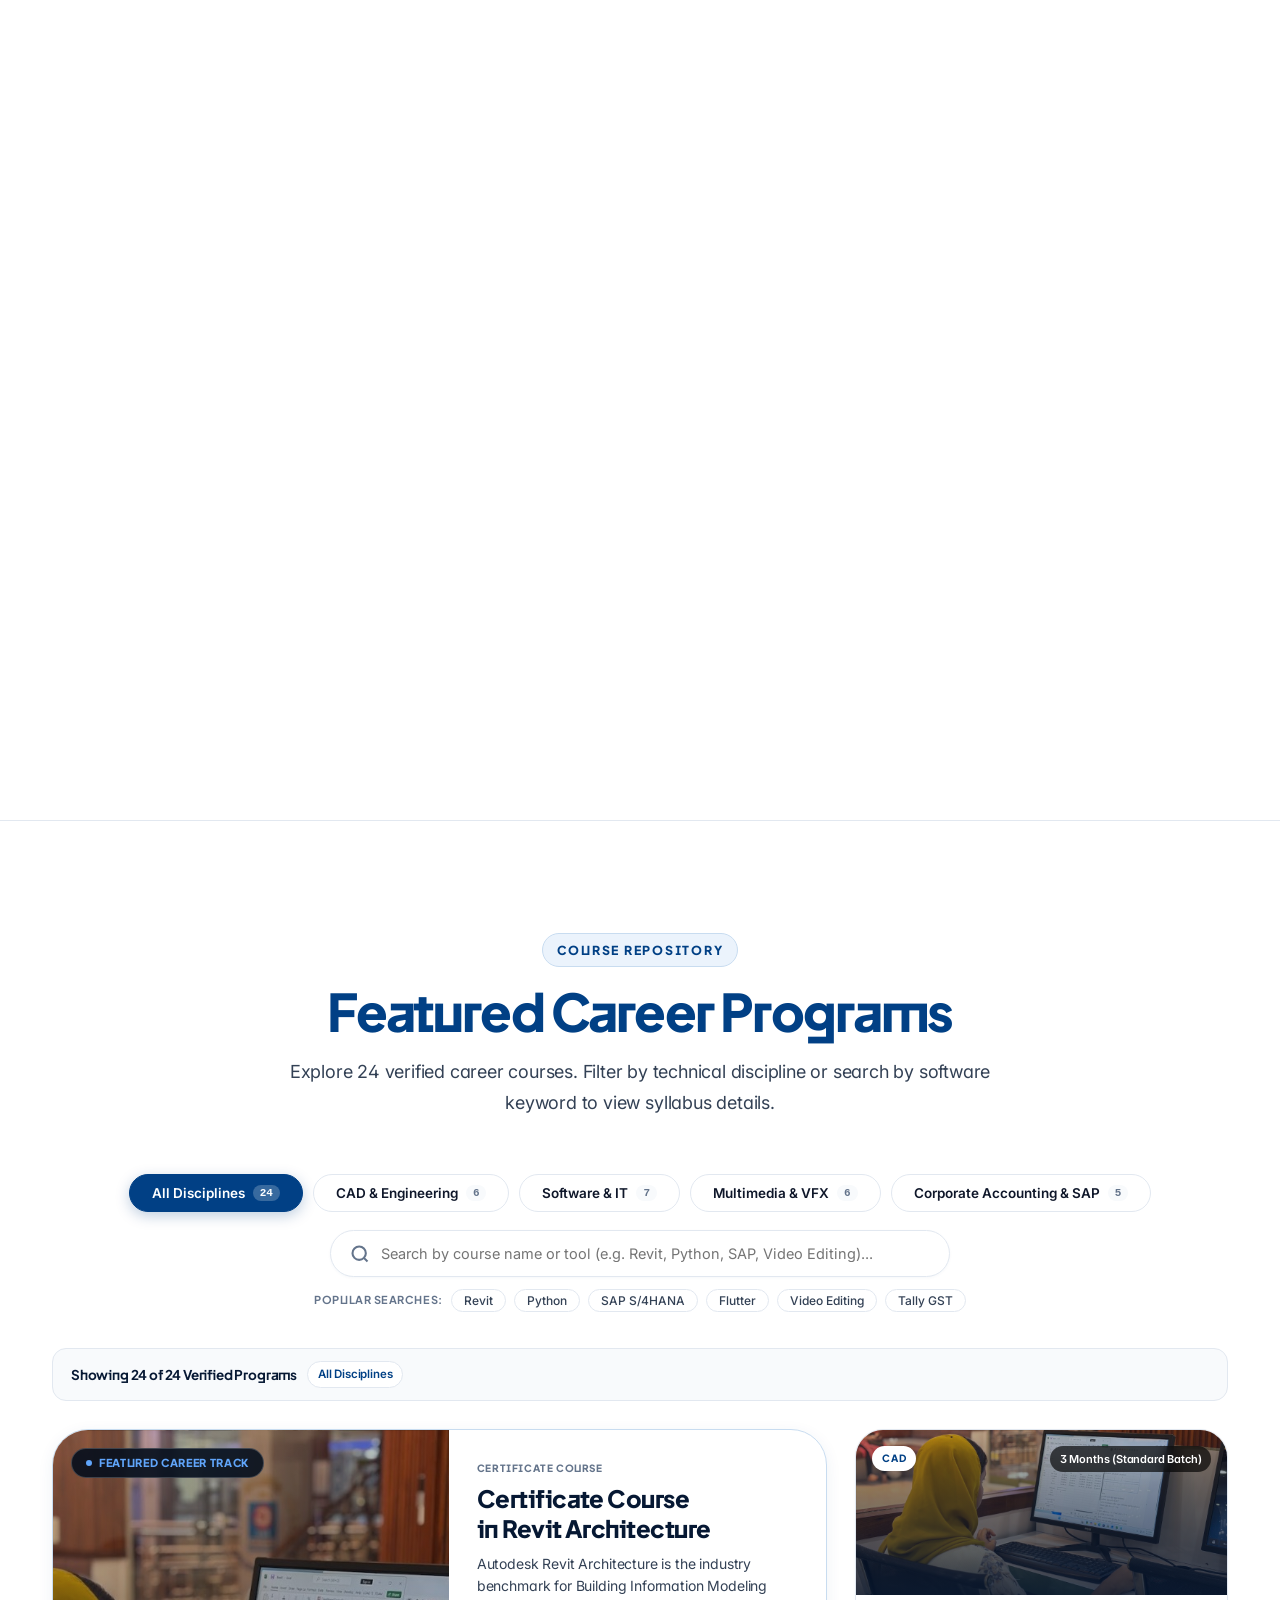
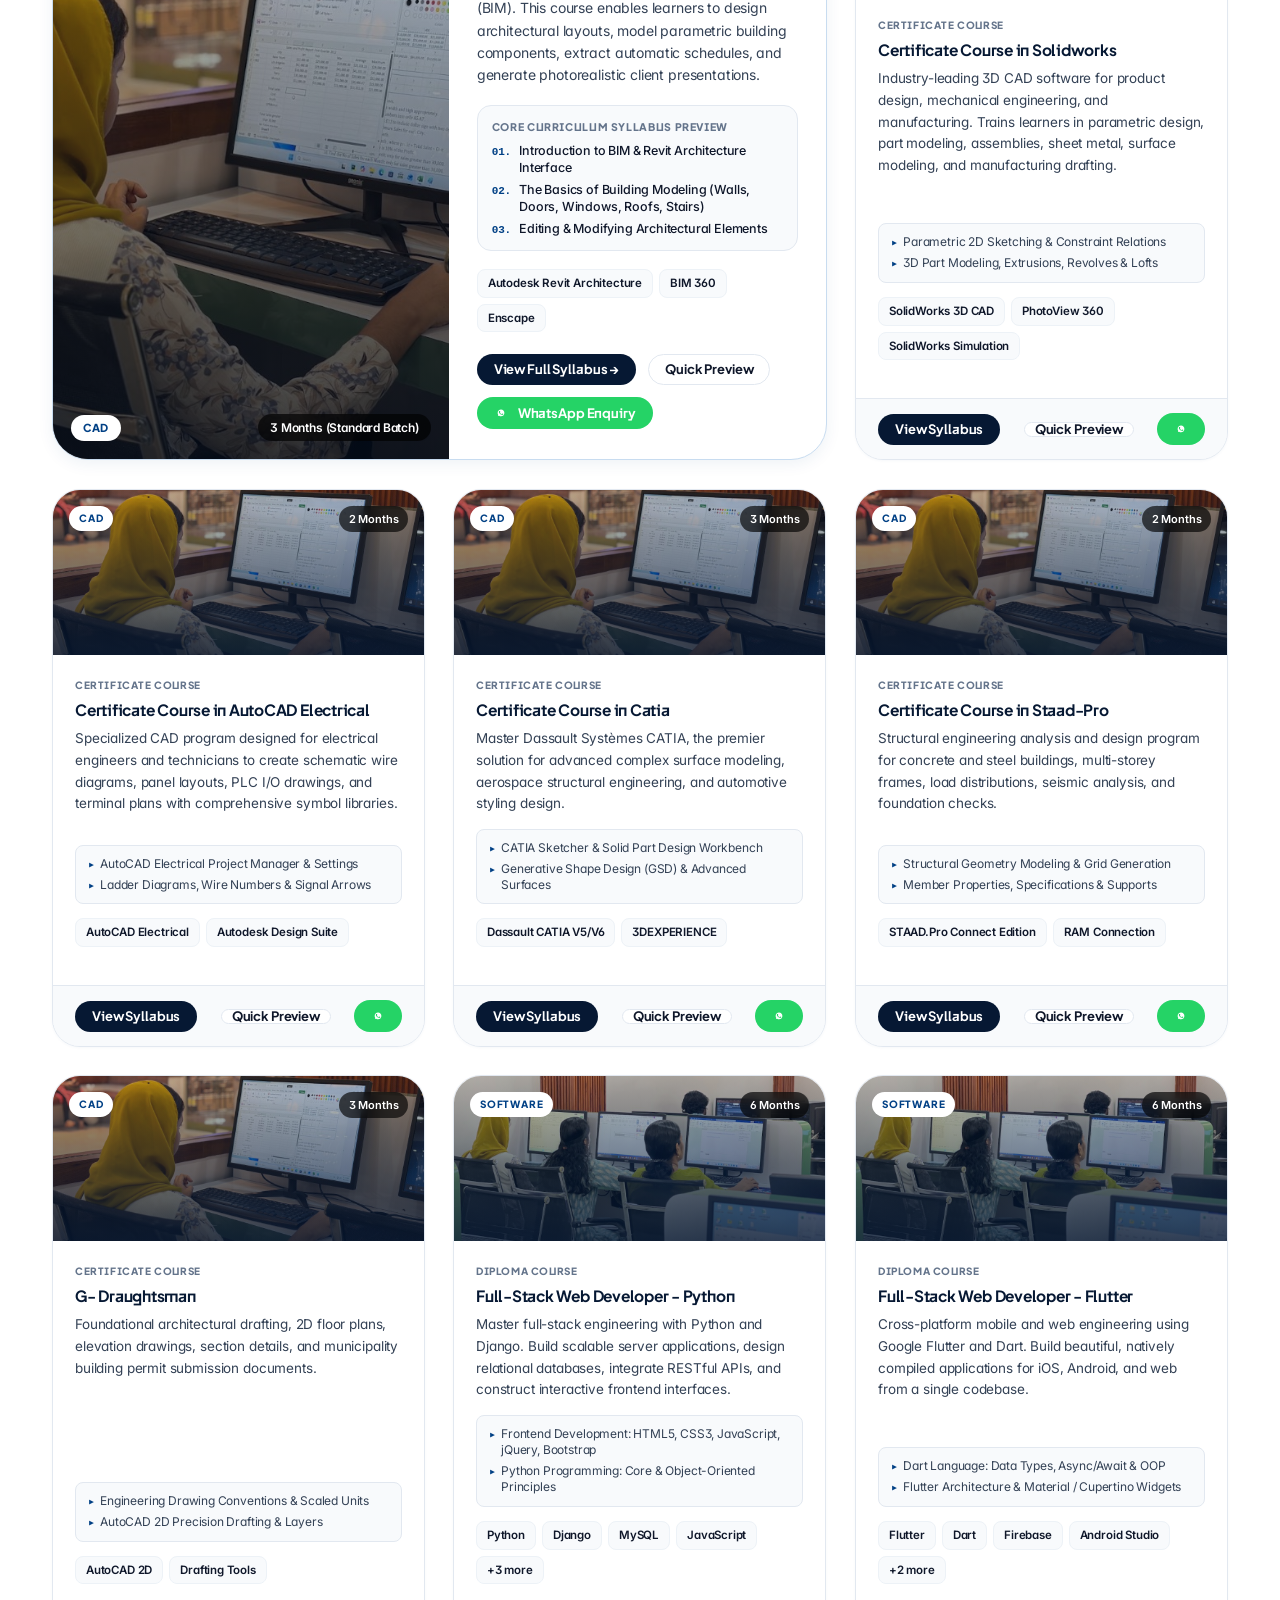
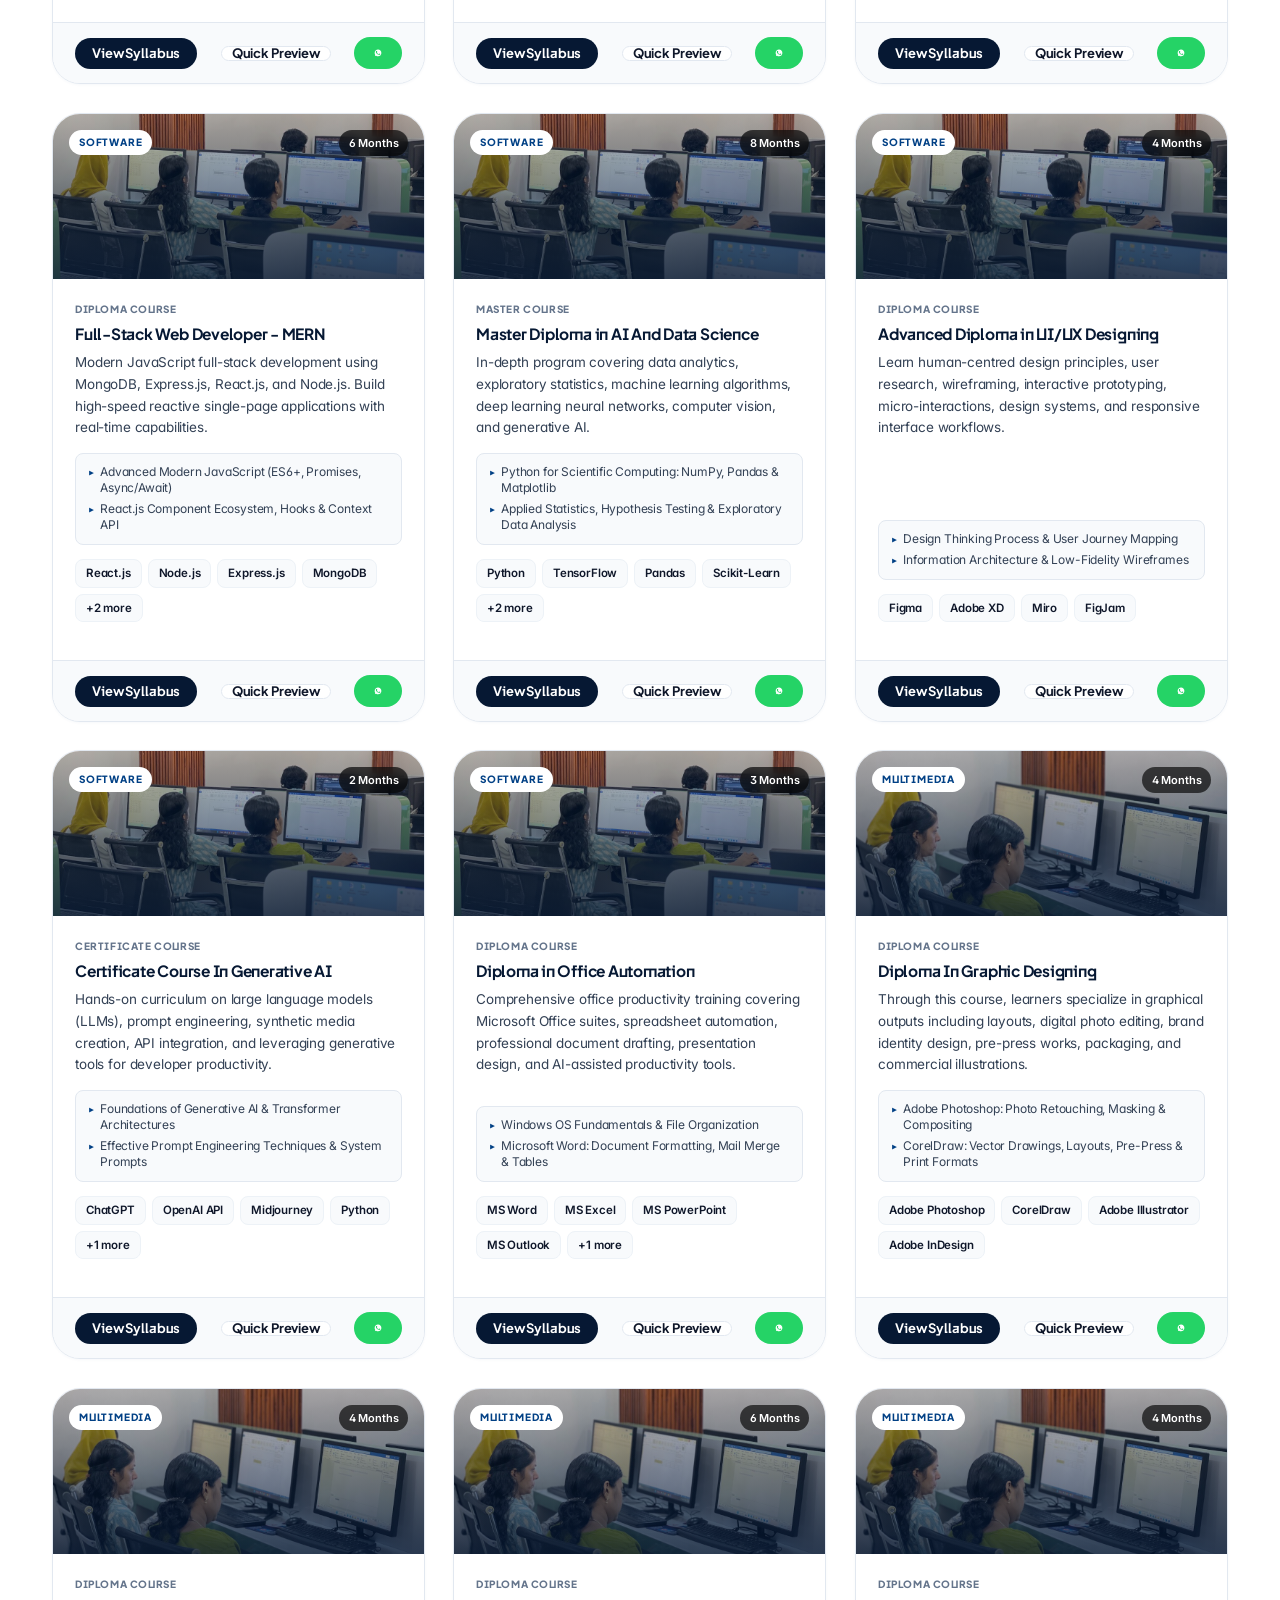
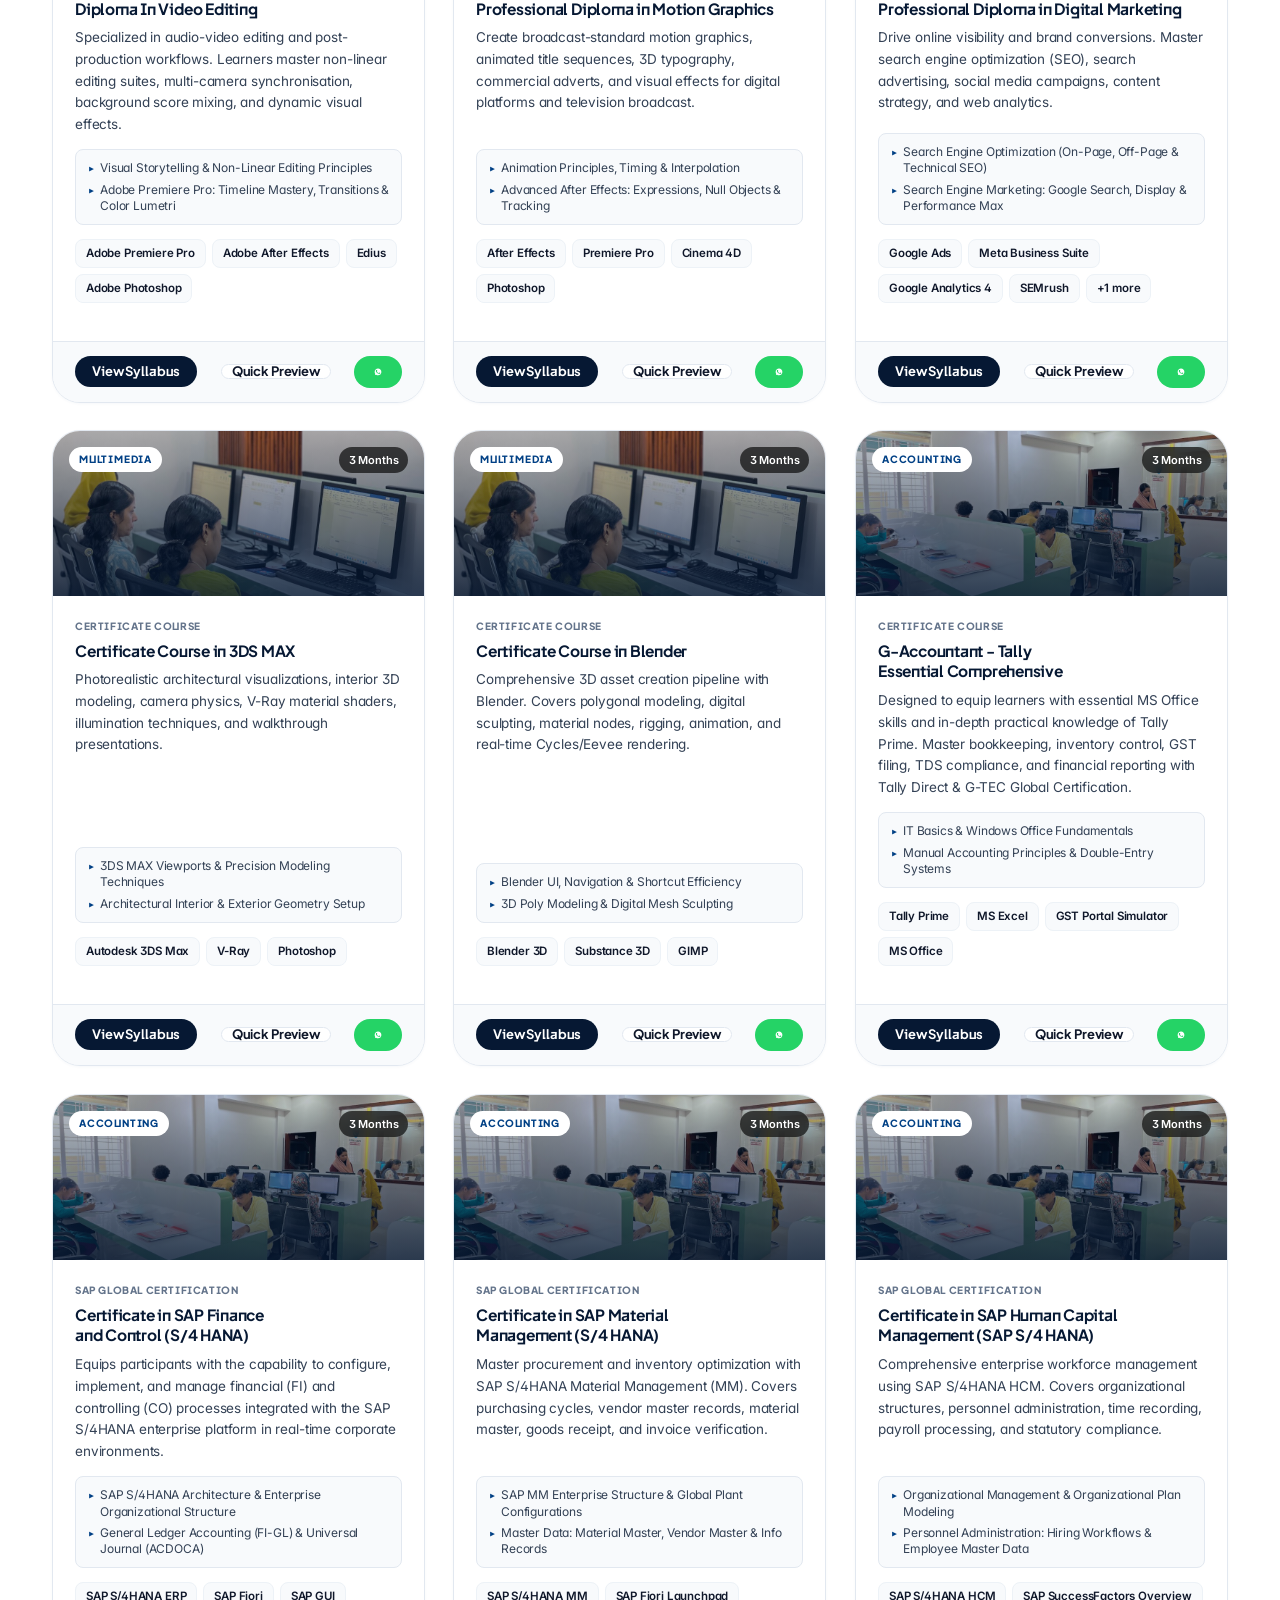
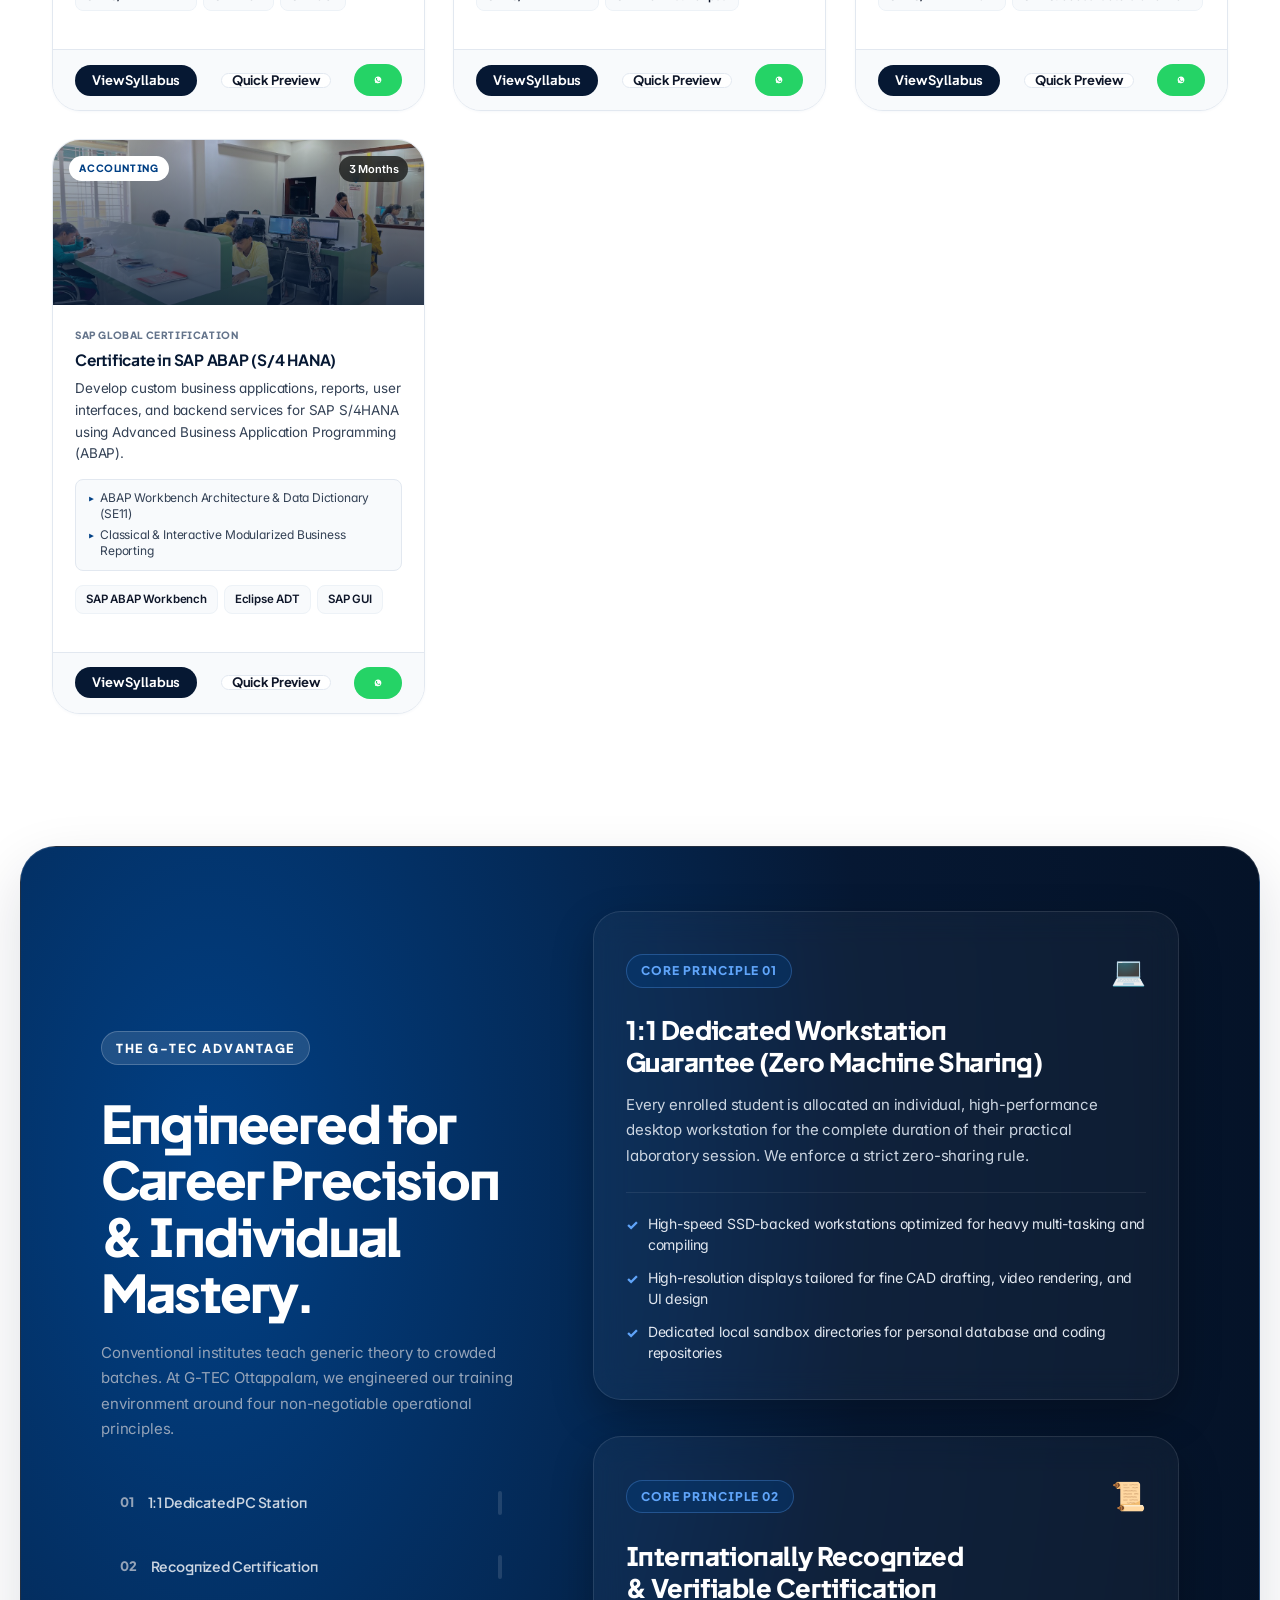
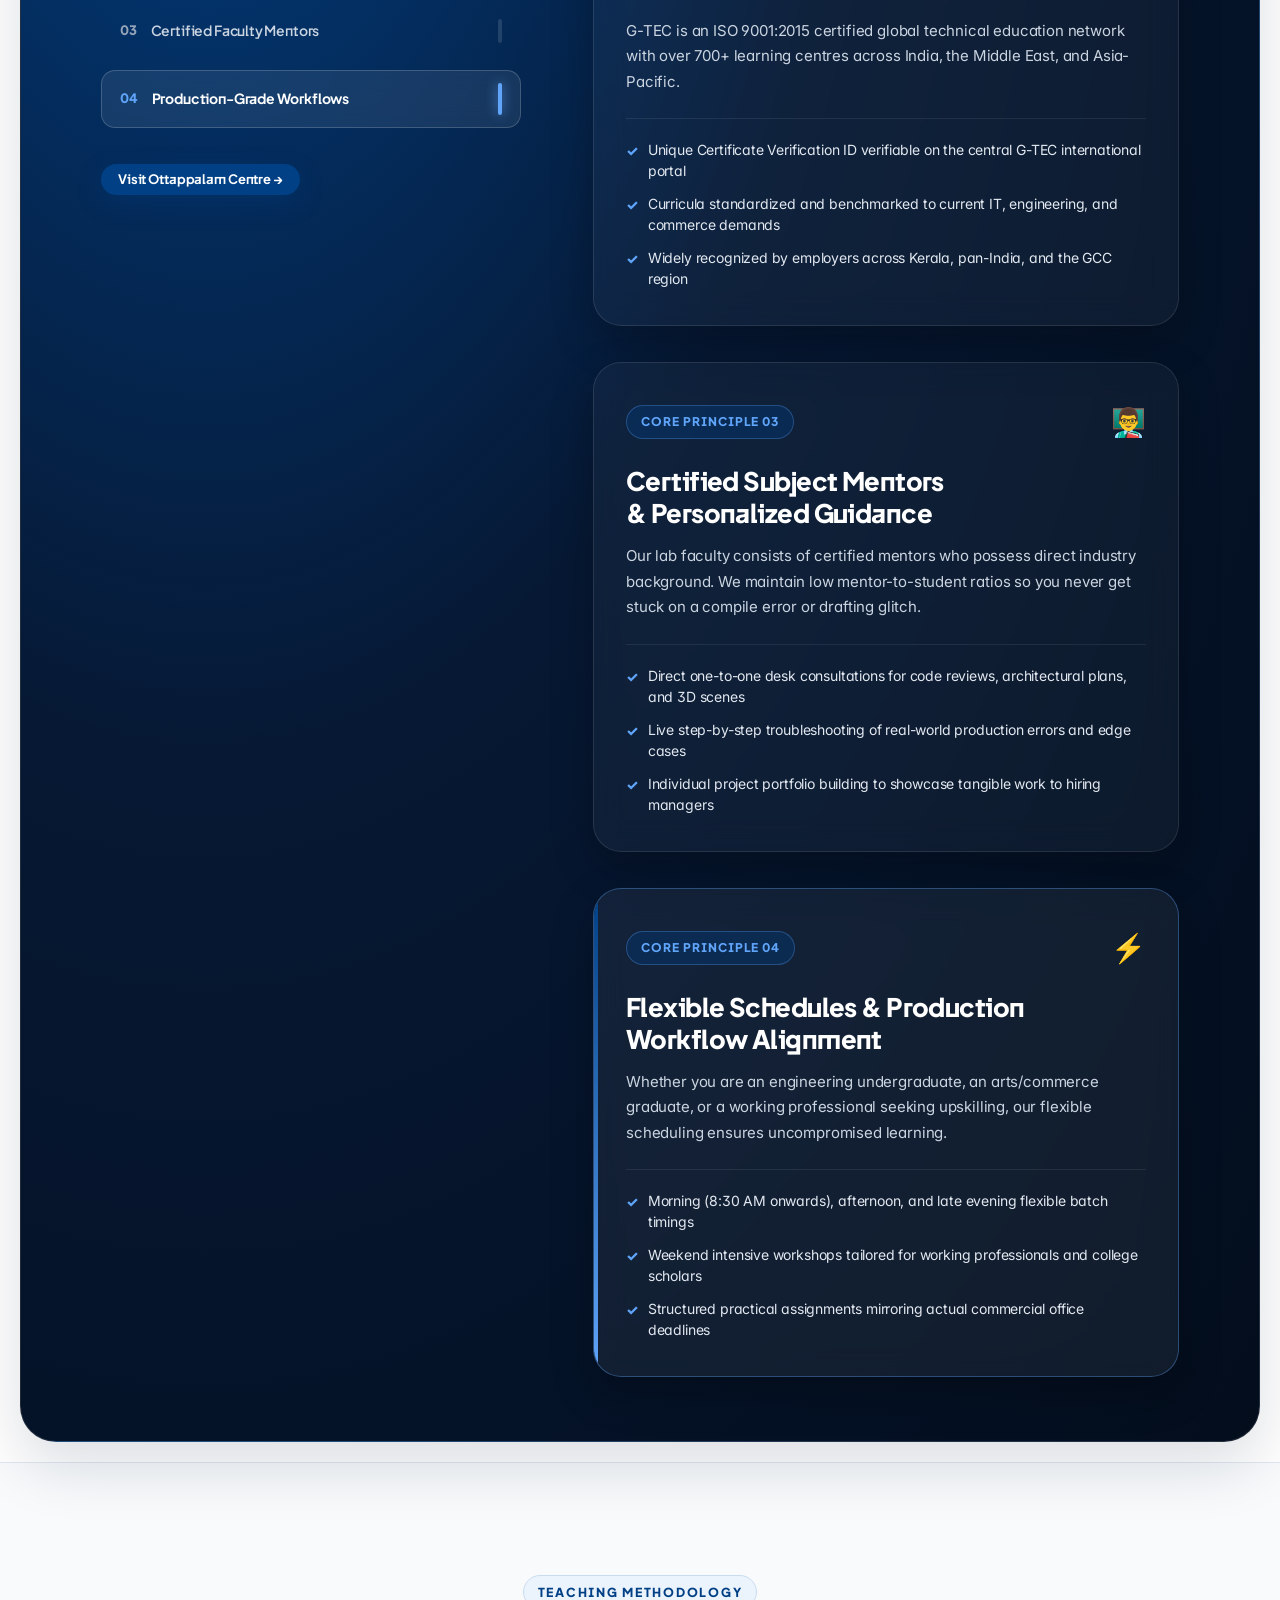
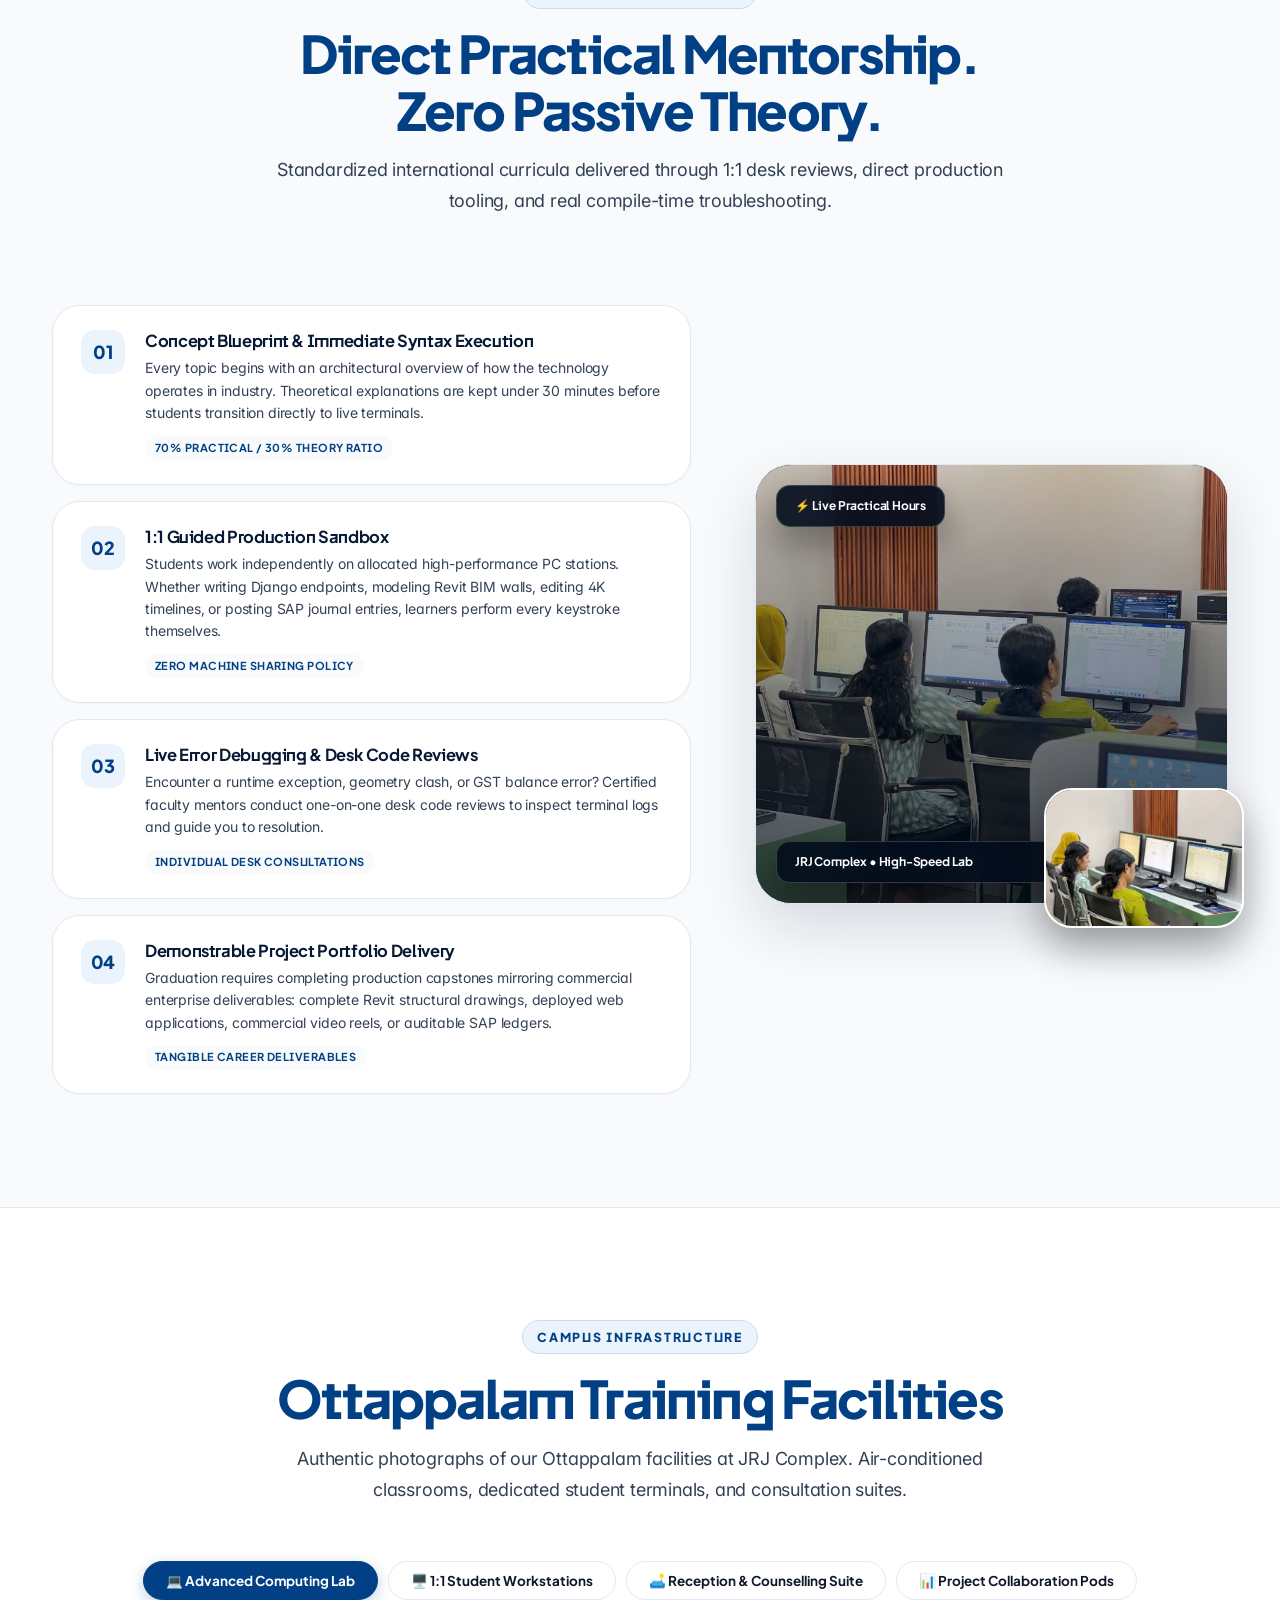
==== commit 9fe9cb9d: "Auto-sync from Antigravity: update new-site/index.html [2026-10-23 18:03:21]" ====
--- a/new-site/index.html
+++ b/new-site/index.html
@@ -15,7 +15,7 @@
 
   <!-- Open Graph / Social -->
   <meta property="og:type" content="website" />
-  <meta property="og:url" content="https://final-third-haris.github.io/https-gtecottapalam.github.io/" />
+  <meta property="og:url" content="https://gtec-ottapalam.github.io/gtec/" />
   <meta property="og:title" content="G-TEC Education Ottappalam | Empowering Next-Gen Technical Excellence" />
   <meta property="og:description" content="Certified training in Software Development, Architectural CAD, Multimedia Arts, and Corporate Accounting at JRJ Complex, Ottappalam." />
   <meta property="og:image" content="./assets/images/reception-lounge.jpg" />
@@ -42,9 +42,9 @@
     "@type": "EducationalOrganization",
     "name": "G-TEC Computer Education, Ottappalam",
     "description": "Leading computer education and training centre in Ottappalam providing certified programs in Software Development, CAD, Multimedia, and Corporate Accounting.",
-    "url": "https://final-third-haris.github.io/https-gtecottapalam.github.io/",
-    "logo": "https://final-third-haris.github.io/https-gtecottapalam.github.io/assets/images/gtec-logo.png",
-    "image": "https://final-third-haris.github.io/https-gtecottapalam.github.io/assets/images/reception-lounge.jpg",
+    "url": "https://gtec-ottapalam.github.io/gtec/",
+    "logo": "https://gtec-ottapalam.github.io/gtec/assets/images/gtec-logo.png",
+    "image": "https://gtec-ottapalam.github.io/gtec/assets/images/reception-lounge.jpg",
     "telephone": "+919995955501",
     "email": "ottappalam.pkd@gteceducation.com",
     "address": {
@@ -117,16 +117,13 @@
           <img src="./assets/images/gtec-logo.png" alt="G-TEC Logo" style="height: 38px; width: auto;" />
           <button type="button" id="drawer-close-btn" style="font-size: 28px; color: var(--color-slate-dark); cursor: pointer;" aria-label="Close menu">&times;</button>
         </div>
-        <nav style="display: flex; flex-direction: column; gap: 20px;">
-          <a href="#about" class="nav-link drawer-link">About Centre</a>
-          <a href="#disciplines" class="nav-link drawer-link">Core Disciplines</a>
-          <a href="#courses" class="nav-link drawer-link">24 Career Programs</a>
-          <a href="#why-gtec" class="nav-link drawer-link">The G-TEC Advantage</a>
-          <a href="#pedagogy" class="nav-link drawer-link">Teaching Methodology</a>
-          <a href="#campus" class="nav-link drawer-link">Campus Facilities</a>
-          <a href="#careers" class="nav-link drawer-link">Career Pathways</a>
-          <a href="#credentials" class="nav-link drawer-link">Verification & ISO</a>
-          <a href="#contact" class="nav-link drawer-link">Contact & Directions</a>
+        <nav style="display: flex; flex-direction: column; gap: 16px;">
+          <a href="./index.html" class="nav-link drawer-link active">Home</a>
+          <a href="./about.html" class="nav-link drawer-link">About G-TEC</a>
+          <a href="./courses.html" class="nav-link drawer-link">Course Catalogue (24)</a>
+          <a href="./facilities.html" class="nav-link drawer-link">Campus Facilities</a>
+          <a href="./admissions.html" class="nav-link drawer-link">Admissions & Batches</a>
+          <a href="./contact.html" class="nav-link drawer-link">Contact & Directions</a>
         </nav>
       </div>
 
@@ -2138,10 +2135,10 @@
         <div class="footer-col">
           <h5>Technical Streams</h5>
           <ul class="footer-links">
-            <li><a href="#courses" data-filter="cad">CAD & BIM Architecture</a></li>
-            <li><a href="#courses" data-filter="software">Software Engineering & IT</a></li>
-            <li><a href="#courses" data-filter="multimedia">Multimedia, Design & VFX</a></li>
-            <li><a href="#courses" data-filter="accounting">Corporate Finance & SAP</a></li>
+            <li><a href="./courses.html?cat=cad">CAD & BIM Architecture</a></li>
+            <li><a href="./courses.html?cat=software">Software Engineering & IT</a></li>
+            <li><a href="./courses.html?cat=multimedia">Multimedia, Design & VFX</a></li>
+            <li><a href="./courses.html?cat=accounting">Corporate Finance & SAP</a></li>
             <li><a href="https://www.gteceducation.com" target="_blank" rel="noopener noreferrer">Central Global Portal ↗</a></li>
           </ul>
         </div>
@@ -2150,16 +2147,12 @@
         <div class="footer-col">
           <h5>Navigation Index</h5>
           <ul class="footer-links">
-            <li><a href="#hero">Opening Hero</a></li>
-            <li><a href="#about">About the Centre</a></li>
-            <li><a href="#disciplines">Core Disciplines</a></li>
-            <li><a href="#courses">Course Catalogue</a></li>
-            <li><a href="#why-gtec">The G-TEC Advantage</a></li>
-            <li><a href="#pedagogy">Teaching Methodology</a></li>
-            <li><a href="#campus">Campus Facilities</a></li>
-            <li><a href="#careers">Career Outcomes</a></li>
-            <li><a href="#credentials">ISO 9001:2015 Audit</a></li>
-            <li><a href="#contact">Admissions & Location</a></li>
+            <li><a href="./index.html">Home</a></li>
+            <li><a href="./about.html">About G-TEC</a></li>
+            <li><a href="./courses.html">Courses Catalogue</a></li>
+            <li><a href="./facilities.html">Campus Facilities</a></li>
+            <li><a href="./admissions.html">Admissions & Batches</a></li>
+            <li><a href="./contact.html">Contact & Location</a></li>
           </ul>
         </div>
 
